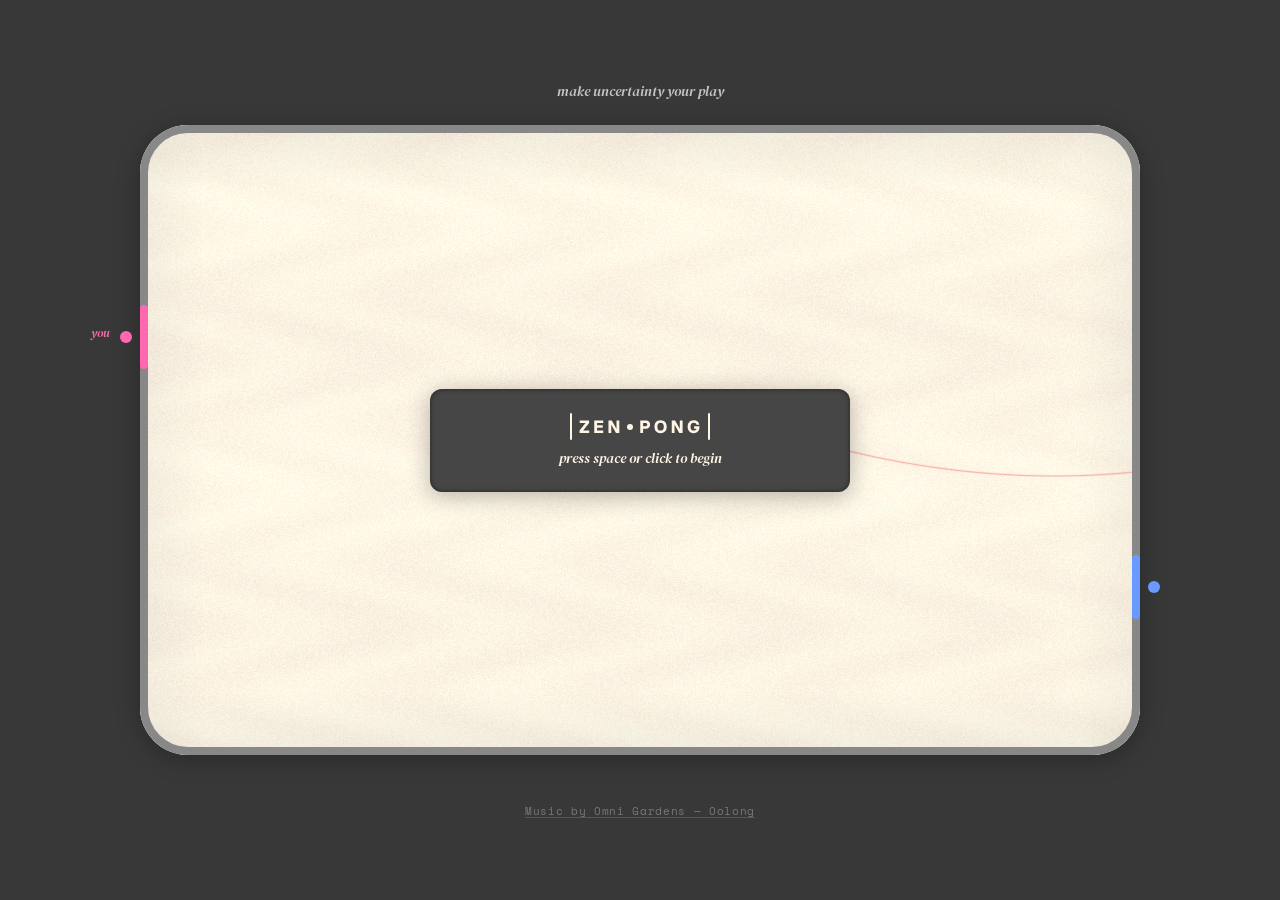
==== index.html @ 6e8d1ddc "v3: brief 34 — music, palette behaviour, mobile & in-game polish Task 1: Oolong.mp3 swapped for the " ====
<!-- GENERATED FILE — do not edit. Source: v3/app/index.html + v3/engine/. Rebuild with: node v3/build.js -->
<!DOCTYPE html>
<html lang="en">
<head>
<meta charset="utf-8">
<meta name="viewport" content="width=device-width, initial-scale=1">
<title>Zen Pong</title>
<!-- Brief 30 Task 4 — none of this existed before this brief. title drops
     the dev-only "v3" suffix on purpose: this is the product's title now,
     not a variant label. og:image is a real finished painting, not a
     mockup or a live render — there is no server to render one per link
     (v3/briefs/30-integration-and-ship.md Task 4), so it is one committed
     asset (og-image.png, repo root, 1200x630, generated from an actual
     game — see PROJECT-LOG.md for how) standing in for every share. -->
<meta name="description" content="A pong game where the rally paints the picture. The ball's trail lines accumulate into a painting as you play — the game is the brush, the artwork is what you keep.">
<meta property="og:title" content="Zen Pong">
<meta property="og:description" content="A pong game where the rally paints the picture. The ball's trail lines accumulate into a painting as you play.">
<meta property="og:image" content="https://shivang-xyz.github.io/zen-pong/og-image.png">
<meta property="og:url" content="https://shivang-xyz.github.io/zen-pong/">
<meta property="og:type" content="website">
<meta name="twitter:card" content="summary_large_image">
<meta name="twitter:title" content="Zen Pong">
<meta name="twitter:description" content="A pong game where the rally paints the picture. The ball's trail lines accumulate into a painting as you play.">
<meta name="twitter:image" content="https://shivang-xyz.github.io/zen-pong/og-image.png">
<meta name="theme-color" content="#383838">
<!-- Favicon derived from the existing logo SVG's own dot mark (the
     "•" in |ZEN•PONG|, e.g. line ~503's <circle cx="60" cy="14" r="3"
     fill="#FFF5E5"/>) on a --color-bg rounded square — reuses a real shape
     from the committed logo rather than inventing a new symbol; legible at
     16px where the full wordmark would not be. -->
<link rel="icon" type="image/svg+xml" href="favicon.svg">
<link href="https://fonts.googleapis.com/css2?family=DM+Serif+Display:ital@1&family=Space+Mono:wght@400;700&display=swap" rel="stylesheet">
<style>
  /* ── Tokens · DESIGN.md §2/§4/§5/§6 ── */
  :root {
    --color-bg:            #383838;
    --color-cta:           #464646;
    --color-disabled:      #777777;
    --color-lightest-grey: #C5C5C5;
    --color-canvas:        #FFF5E5;
    --color-canvas-border: #888888;
    --color-pink:          #FF68AE;
    --color-blue:          #689AFF;
    --color-green:         #8CFFB4;
    --color-orange:        #FFAE68;
    --color-cyan:          #68D7FF;

    /* DESIGN.md §2 flags --color-canvas-chalk UNRESOLVED (placeholder
       #383838, borrows the page bg). The real value is the chalkboard
       engine's own frozen ground constant (chalkboard.js CB_BASE,
       approved brief 17) — used here instead of the placeholder since
       the doodle draws the real engine texture, not a CSS approximation. */
    --color-canvas-chalk:  #1A1A1E;
    --color-chip-selected: #383838; /* DESIGN.md §2 proposed value */

    --space-xs: 4px;  --space-s: 8px;   --space-xxm: 12px; --space-xm: 16px;
    --space-m: 24px;  --space-l: 32px;  --space-xl: 40px;  --space-xxl: 48px;
    --space-3xl: 64px; --space-4xl: 96px; /* brief 28 Task 4 — results' air, above/below */

    --radius:        48px;
    --radius-small:  12px;
    --radius-nested: 8px;

    --shadow-chip:   0 4px 24px rgba(0,0,0,0.29), inset 0 0 5px rgba(0,0,0,0.52);
    --shadow-canvas: 0 4px 24px rgba(0,0,0,0.28);
    --shadow-btn:    0 4px 24px rgba(0,0,0,0.16), inset 0 0 5px rgba(0,0,0,0.32);

    /* Brief 32 Task 1 — mobile-only, fixed values not a ratio. A 48px
       radius and 8px frame do not survive on a 358px-wide canvas (the
       corners eat the artwork), but a RATIO produces fractional radii/
       frame widths at arbitrary widths — this codebase already lost a
       day to 2px marks landing on fractional pixels (brief 25). Two
       stepped values land on whole pixels at any width; closes
       MOBILE-NOTES.md open question 1. */
    --radius-mobile-canvas: 24px;
    --frame-mobile:          5px;
    --gutter-mobile:        16px;
    --tap:                  56px;
  }

  * { box-sizing: border-box; }

  body {
    margin: 0;
    min-height: 100vh;
    background: var(--color-bg);
    font-family: 'DM Serif Display', serif;
    font-style: italic;
    display: flex;
    flex-direction: column;
    align-items: center;
    /* Brief 20 Task 4: was top-anchored with asymmetric padding (32px
       top / 48px bottom), so the canvas cluster sat high with leftover
       space only below it on any viewport taller than the content.
       justify-content:center treats the whole visible .screen (tagline +
       canvas + palette dock, as one flex column) as a unit and centers
       it vertically; symmetric padding is just a minimum edge margin on
       short viewports, not a layout anchor. */
    justify-content: center;
    padding: var(--space-l) 0;
  }
  /* Brief 25 Task 5: the playing screen's own vertical rhythm is tightened
     (761px total: 16 body pad + 19 logo + 16 header gap + 630 canvas + 16
     gap + 48 ctrl-row + 16 body pad) so it fits a 13" MacBook without a
     scrollbar. body padding is shared across every screen, so it's scoped
     to data-screen (set by setScreen()) rather than changed globally.
     Idle stays untouched (--space-l, the bare :root default above). */
  body[data-screen="playing"] { padding: var(--space-xm) 0; }
  /* Brief 28 Task 4 reverses brief 26 Task 1's choice to give results the
     SAME tight rhythm as playing — reviewed and found crammed. Results is
     a resting screen, not a live one: air instead (64px above the logo,
     96px below the control row), and it's now explicitly ALLOWED to be
     taller than the viewport and scroll — playing and idle keep their
     no-scroll guarantee unchanged, this is a results-only reversal.
     justify-content:flex-start (not the bare :root's center) is required
     here, not cosmetic: centering a flex child TALLER than its container
     pushes the overflow equally off both edges, and the leading (top)
     overflow becomes unreachable by scrolling in most browsers — the
     classic flex-centering-clips-content trap. Starting from the top and
     using padding for the "air" avoids it by construction. */
  body[data-screen="results"] {
    justify-content: flex-start;
    padding: var(--space-3xl) 0 var(--space-4xl);
  }

  .screen { display: flex; flex-direction: column; align-items: center; }
  .screen[hidden] { display: none; }

  .mono {
    font-family: 'Space Mono', monospace; font-style: normal;
    font-size: 11px; letter-spacing: 0.12em; text-transform: uppercase;
  }

  /* ── Header logo · playing/results stub screens · DESIGN.md §8 ──
     margin-bottom is the shared default (results, until reviewed); playing
     overrides it tighter as part of brief 25 Task 5's rhythm. */
  .app-header { display: flex; justify-content: center; margin-bottom: var(--space-m); }
  .app-header svg { display: block; }
  #screen-playing .app-header { margin-bottom: var(--space-xm); }

  /* ── Canvas · DESIGN.md §7 ──
     Brief 25 Task 1: max-width:100% let this fixed-aspect 1000x630 surface
     compress NON-UNIFORMLY (squashed on one axis only) whenever the page
     was taller than the viewport — the canvas bitmap distorted and the 2px
     guardrails landed on fractional device pixels, reading as a soft
     gradient instead of a flat 2px bar. A fixed-aspect artwork surface must
     never compress on one axis alone; removed. Task 5's tightened rhythm is
     what makes the surface actually fit instead; the transform:scale()
     fallback (fitScreenToViewport, below) is for anything still too short,
     and scales the whole screen uniformly, never one child. */
  .stage { position: relative; width: 1000px; height: 630px; }
  .canvas-wrap {
    position: absolute; inset: 0;
    border-radius: var(--radius);
    overflow: hidden;
    background: var(--color-canvas);
    box-shadow: var(--shadow-canvas);
  }
  .doodle-canvas {
    position: absolute; inset: 0; width: 100%; height: 100%;
    opacity: 0;
    transition: opacity 400ms linear; /* DESIGN.md §13 — surface switch cross-fade */
  }
  .frame {
    position: absolute; inset: 0;
    border-radius: var(--radius);
    border: 8px solid var(--color-canvas-border);
    pointer-events: none;
    z-index: 2;
  }
  /* Brief 27 Task 4 (ported verbatim from root index.html ~line 74), sizes
     upgraded brief 28 Task 5e. Scoped to #game-frame (playing only), not
     the shared .frame class, so idle/results never pick it up by accident.
     Two strengths now, not one: a point gets the smaller pulse, game over
     gets a bigger one held long enough to decay alongside sndGameOver's
     bell rather than cutting out from under it. Amber stays
     rgba(255,215,140,·) at both strengths — the one warm accent the frame
     gets, never a different colour.
     KNOWN DOC CONFLICT, resolved in favour of the live build + an explicit
     request (brief's own instruction): DESIGN.md §1 bans "neon glows or
     coloured drop shadows to game elements" and §6 allows a shadow only on
     .ctrl-chip. The live v2 build has shipped this exact glow since launch
     and Shivang asked for it back — logged as doc drift in BACKLOG.md
     rather than softened to split the difference. */
  /* Brief 34 Task 6b — replaces the hard ring + tight blur (0 0 0 6px …,
     0 0 48px …) with a soft, wide, diffused bloom — no hard ring at all,
     layered blurs only, in the spirit of cta.css's own hover glow
     (--shadow-glow-flat) but bigger and louder, since this only flashes
     for a moment rather than sitting under a resting pointer. Amber stays
     rgba(255,215,140,·) at both strengths, gameover kept larger (bigger
     spread/blur, slightly higher opacity) and longer (1400ms vs 900ms,
     unchanged — see flashGameFrame's own duration param) than point. */
  #game-frame.canvas-glow-point {
    box-shadow: 0 0 44px 10px rgba(255,215,140,0.5), 0 0 90px 28px rgba(255,215,140,0.3) !important;
  }
  #game-frame.canvas-glow-gameover {
    box-shadow: 0 0 56px 14px rgba(255,215,140,0.55), 0 0 110px 34px rgba(255,215,140,0.35) !important;
  }

  /* ── Paddles · DESIGN.md §7/§8 — DOM divs, never canvas ── */
  .paddle { position: absolute; width: 8px; height: 64px; z-index: 3; }
  /* Brief 27 Task 3 — ported verbatim from root (~line 146). Applied to the
     .paddle WRAPPER (bar + dot + "you" label flash together), not .bar
     alone — matches root exactly. */
  @keyframes paddle-flash {
    0%   { filter: brightness(1); }
    15%  { filter: brightness(3.5); }
    100% { filter: brightness(1); }
  }
  .paddle-hit { animation: paddle-flash 0.15s ease-out forwards; }
  .paddle .bar { position: absolute; inset: 0; border-radius: 4px; }
  .paddle .dot { position: absolute; top: 26px; width: 12px; height: 12px; border-radius: 50%; }
  .paddle-left  { left: 0; }
  .paddle-left  .bar, .paddle-left  .dot { background: var(--color-pink); }
  .paddle-left  .dot { left: -20px; }
  .paddle-right { right: 0; }
  .paddle-right .bar, .paddle-right .dot { background: var(--color-blue); }
  .paddle-right .dot { right: -20px; }
  .you {
    position: absolute; right: calc(100% + 30px); top: 20px;
    white-space: nowrap;
    font-size: 12px; color: var(--color-pink);
  }

  /* ── Paddle-travel guardrails · brief 23 Task 1, geometry fixed brief 24
     Task 1 ── Playing screen only: marks at PAD_MIN/PAD_MAX+PH on both
     canvas edges, telling the player where their reach ends and the wall
     begins. DOM chrome, positioned entirely by JS from physics.js's real
     constants (never hardcoded here). Never drawn into gameStrokesCv: that
     canvas is the artwork, these are not marks the player made.
     Brief 23 built these 16px long spanning canvas x 0->16 in #888888 — the
     same colour as the frame they sat on, AND long enough that half of them
     (the outer 8px) poked past the frame border into the cream, reading as
     the frame breaking into the canvas. Both wrong. Fixed: 8px long — exactly
     the frame border's own thickness, so the mark sits ENTIRELY within the
     border, nothing in the cream, nothing in the dark page area — and
     #C5C5C5, deliberately lighter than the #888888 frame it sits on, so the
     contrast comes from tone, not position. z-index 3 (paddle layer, same as
     brief 23) — ABOVE .frame's z-index 2, since these paint on top of the
     frame ring, not underneath it; under the frame they would not render at
     all. */
  .guard {
    position: absolute; width: 8px; height: 2px;
    background: var(--color-lightest-grey); /* #C5C5C5 — lighter than the #888888 frame it sits on */
    z-index: 3;
  }

  /* ── Control elevation · DESIGN.md §6/§10 ── */
  .ctrl-chip {
    height: var(--space-xxl);
    border-radius: var(--radius-small);
    background: var(--color-cta);
    box-shadow: var(--shadow-chip);
    display: flex;
    align-items: center;
  }

  .tagline { font-size: 14px; color: var(--color-lightest-grey); margin: 0; }
  /* Brief 26 Task 1/5 — same type treatment as .tagline (DESIGN.md §8
     Screen 3), centred and width-capped so a long quote wraps as a
     paragraph instead of stretching edge to edge (not spec'd, a practical
     necessity — several QUOTES entries run past 100 characters). */
  .haiku { font-size: 14px; color: var(--color-lightest-grey); margin: 0; text-align: center; max-width: 700px; }
  .spacer-s { height: var(--space-s); }
  .spacer-m { height: var(--space-m); }
  .spacer-l { height: var(--space-l); } /* brief 26 Task 1 — canvas-to-haiku gap on results */
  .spacer-xm { height: var(--space-xm); } /* brief 25 Task 5 — playing screen's tightened rhythm */

  /* ── Intro card · DESIGN.md §10 #intro-card (v3 opaque treatment) ── */
  .intro-stack {
    position: absolute; inset: 0; z-index: 4;
    display: flex; flex-direction: column;
    align-items: center; justify-content: center;
    gap: var(--space-xm);
  }
  #intro-card {
    width: 420px;
    background: var(--color-cta);
    border-radius: var(--radius-small);
    padding: var(--space-m) var(--space-xl);
    box-shadow: var(--shadow-chip);
    text-align: center;
    display: flex; flex-direction: column; align-items: center; gap: var(--space-s);
    /* Brief 34 Task 2 — #surface-chip's own slide-down starts at
       translateY(-16px), tucked up toward the card's own bottom edge; this
       keeps the card painting above that overlap so the reveal reads as
       emerging from underneath it, not poking out beside it. Both are
       siblings in .intro-stack's one stacking context (z-index:4) — DOM
       order alone would put surface-chip (later) on top without this. */
    position: relative; z-index: 1;
  }
  /* Brief 31 Task 6 — was --color-disabled; cream (--color-canvas) reads as
     the brightest thing on the #464646 card, which is the point. Gentle
     float: ~±3px, ease-in-out, full up-down-up cycle every 3.2s — the
     keyframe's 0%/100% match so the loop closes with no visible seam.
     Registers peripherally, nothing else on the card moves. */
  @keyframes zp-idle-float {
    0%, 100% { transform: translateY(-3px); }
    50%      { transform: translateY(3px); }
  }
  #intro-card .sub {
    font-size: 14px;
    color: var(--color-canvas);
    margin: 0;
    animation: zp-idle-float 3.2s ease-in-out infinite;
  }
  @media (prefers-reduced-motion: reduce) {
    #intro-card .sub { animation: none; }
  }

  /* ── Surface selector · DESIGN.md §10 #surface-chip ──
     Absent in Step A (attract). Slides DOWN from under the title card on
     the first gesture (brief 34 Task 2, replaces brief 18 Task 3's
     slide-up), and never leaves — that gesture also unlocks audio. Brief
     34 Task 2 also applies this same mechanic to #pal-pill (below) — same
     keyframe, same 600ms, same easing, each animating in its own current
     position (pal-pill is not relocated next to the card). */
  @keyframes zp-slide-down {
    from { transform: translateY(-16px); opacity: 0; }
    to   { transform: translateY(0);     opacity: 1; }
  }
  #surface-chip {
    width: 420px; padding: 0 var(--space-s); gap: var(--space-s);
    display: none;
  }
  [data-idle-step="armed"] #surface-chip {
    display: flex;
    animation: zp-slide-down 600ms cubic-bezier(0.2, 0.8, 0.2, 1) both;
  }
  @media (prefers-reduced-motion: reduce) {
    [data-idle-step="armed"] #surface-chip { animation: none; }
  }
  #surface-chip .tile {
    flex: 1; height: 32px;
    border: 0;
    border-radius: var(--radius-nested);
    background: transparent;
    display: flex; align-items: center; justify-content: center; gap: var(--space-s);
    cursor: pointer;
    transition: background 200ms linear;
    font-family: inherit;
  }
  #surface-chip .tile span { color: var(--color-lightest-grey); }
  #surface-chip .tile[aria-pressed="true"] { background: var(--color-chip-selected); }
  #surface-chip .tile[aria-pressed="true"] span { color: #FFFFFF; }
  #surface-chip .swatch { width: 12px; height: 12px; border-radius: 4px; flex: none; }
  .sw-paper { background: var(--color-canvas); }
  .sw-chalk { background: var(--color-canvas-chalk); }
  .sw-paint { background: var(--color-orange); }

  /* ── Palette pill · DESIGN.md §10 #pal-pill ──
     Idle: static 5-dot display. Playing (brief 22): dots injected by JS,
     per-surface VARIABLE count — never assume five (5 paper / 3 chalk /
     3 paint, see #pg-pal-pill wiring). */
  .pal-pill { padding: 0 var(--space-xm); gap: var(--space-s); }
  .pal-pill .dot { width: 10px; height: 10px; border-radius: 50%; }
  .pal-pill .shuffle { margin-left: var(--space-s); cursor: pointer; }
  /* Brief 34 Task 2 — idle's OWN pal-pill only (#pal-pill), scoped by ID,
     never the shared .pal-pill class — the playing screen's #pg-pal-pill
     must stay visible unconditionally, it has no attract/armed steps. */
  #pal-pill { display: none; }
  [data-idle-step="armed"] #pal-pill {
    display: flex;
    animation: zp-slide-down 600ms cubic-bezier(0.2, 0.8, 0.2, 1) both;
  }
  @media (prefers-reduced-motion: reduce) {
    [data-idle-step="armed"] #pal-pill { animation: none; }
  }
  /* Brief 33 Task 1 — dot hover-scale and the un-scoped shuffle hover
     colour removed: cta.css's "Palette chip" section is explicit that
     dots get no hover state, and the shuffle's own hover colour now
     comes from cta.css's @media (hover: hover)-scoped rule below — this
     old rule had no such scoping, so it would have kept the shuffle
     turning white on a touch device's "stuck" post-tap hover. */

  /* ── Idle music credit · brief 34 Task 1 ──
     Reuses the mobile gate's own .hint token values (11px Space Mono,
     natural case, --color-disabled) rather than the shoutier uppercase
     .mono utility — "Music by Omni Gardens — Oolong" is a name/title, not
     a label, and the brief's own "quiet, present not shouting" calls for
     natural case. A standing credit, not part of Task 2's reveal — sits
     outside anything gated by [data-idle-step], so it shows in both. */
  .idle-credit {
    display: block; margin-top: var(--space-m);
    font-family: 'Space Mono', monospace; font-style: normal;
    font-size: 11px; letter-spacing: 0.06em;
    color: var(--color-disabled);
    text-decoration: underline; text-decoration-color: rgba(119,119,119,0.5);
    text-underline-offset: 2px;
  }
  .idle-credit:hover, .idle-credit:focus-visible { color: var(--color-lightest-grey); }

  /* ── Playing screen control row · DESIGN.md §8 Screen 2 / §10 ──
     3-column grid, 1000px wide: pal-pill left, score-pill centred,
     restart+mute right. No surface selector, no density/timeline control —
     nothing about the painting is adjustable mid-rally. */
  #ctrl-row-playing {
    display: grid;
    grid-template-columns: 1fr auto 1fr;
    align-items: center;
    width: 1000px; /* brief 25 Task 1 — max-width:100% removed, same non-uniform-compression reasoning as .stage */
  }
  #ctrl-row-playing > :first-child { justify-self: start; }
  #ctrl-row-playing > :last-child { justify-self: end; display: flex; gap: var(--space-xm); }
  #pg-score-pill {
    gap: var(--space-l);
    padding: 0 var(--space-m);
    min-width: 120px;
    justify-content: center;
  }
  #pg-score-pill span {
    font-family: 'Space Mono', monospace; font-style: normal; font-weight: 700;
    font-size: 18px; letter-spacing: 0.1em; color: #FFFFFF;
  }
  /* Brief 27 Task 5 — ported verbatim from root (~line 238). Only the
     number that changed gets this class (updateGameScoreUI compares the
     previous value first) — never both. */
  @keyframes score-pulse {
    0%   { color: #FFFFFF; }
    30%  { color: #FFAE68; }
    100% { color: #FFFFFF; }
  }
  .score-pop { animation: score-pulse 0.4s ease-out forwards; }
  .icon-pill { padding: 0 14px; border: 0; cursor: pointer; }
  .icon-pill svg { opacity: 0.8; display: block; }
  /* Brief 33 Task 1 — the hover-brightens-to-1 override is gone: cta.css's
     glow (colour + box-shadow) is the hover feedback now, and this stray
     opacity change was an old effect stacking on top of it. The resting
     0.8 stays — it is not state-conditional, so it doesn't fight the glow
     model, it just sets how the icon looks at rest. */
  /* Brief 26 Task 0.1: the mute button's two SVGs both rendered because this
     class selector (0,1,1 specificity) beat the [hidden] attribute's UA
     default (0,1,0), so `display:block` above won and the "hidden" icon
     showed anyway — two speakers side by side. This rule outranks both. */
  .icon-pill svg[hidden] { display: none; }

  /* ── Results screen · DESIGN.md §8 Screen 3, v3/design/3-results-reveal.html ── */

  /* No paddles/ball/guardrails on results (Task 1) — just two stacked
     canvases inside the shared .canvas-wrap: ground below, strokes+
     splatter above. Same sizing idiom as .doodle-canvas, no cross-fade
     default (results never surface-switches mid-view). */
  #results-ground-canvas, #results-strokes-canvas {
    position: absolute; inset: 0; width: 100%; height: 100%;
  }

  /* ── The reveal · DESIGN.md §13 / design file §8, timings verbatim (Task 2) ──
     Ground wipes downward behind the marks: clip-path is the wipe itself
     (a growing "revealed" rect from 0% to 100% height), not an opacity
     fade — that is what makes it read as poured in rather than dissolved
     in. Paint only; paper/chalk never get the .reveal-wipe class (their
     ground never changes, see startReveal()). Strokes go from their
     during-play dim (GAME_COMMITTED_ALPHA, 0.7) to full over the SAME
     900ms, on every surface — paper/chalk have no ground event to sync to,
     but the "painting settles" beat still reads the same across all three. */
  @keyframes reveal-ground        { from { clip-path: inset(0 0 100% 0); } to { clip-path: inset(0); } }
  @keyframes reveal-strokes-alpha { from { opacity: 0.70; } to { opacity: 1; } } /* 0.70 = GAME_COMMITTED_ALPHA (JS) — CSS can't read the JS constant, keep them in sync by hand */
  @keyframes fade-in              { from { opacity: 0; } to { opacity: 1; } }
  .reveal-wipe    { animation: reveal-ground 900ms linear both; }
  .reveal-strokes { animation: reveal-strokes-alpha 900ms linear both; }
  .reveal-haiku   { animation: fade-in 400ms linear 1300ms both; }
  .reveal-postrow { animation: fade-in 400ms linear 1700ms both; }

  /* ── Post-game row: timeline left, actions right (Task 1/6) ── */
  #post-row {
    display: flex; align-items: center; justify-content: space-between;
    width: 1000px; /* no max-width — brief 25/26 Task 1: never compress a fixed-width row non-uniformly */
  }
  #post-row .actions { display: flex; gap: var(--space-xm); }

  .rbtn {
    background: var(--color-cta);
    border: 0;
    border-radius: var(--radius-small);
    padding: var(--space-xxm) var(--space-m);
    font-family: 'Space Mono', monospace;
    font-style: normal;
    font-size: 11px;
    text-transform: uppercase;
    letter-spacing: 0.12em;
    color: #FFFFFF;
    box-shadow: var(--shadow-btn);
    cursor: pointer;
  }
  /* Brief 33 Task 1 — the old opacity: .85 hover dim is gone; cta.css's
     glow (below) replaces it. */

  /* ── Share screen · brief 29 Task 2, DESIGN.md §8 Screen 4 ──
     800x504 resolves §7's previously-UNRESOLVED share-canvas size —
     exactly 0.8x the game canvas. Border/radius are NOT scaled down with
     it (deliberate, per the mockup): .canvas-wrap/.frame already use the
     same fixed --radius/8px border regardless of .stage's own size, so
     this falls out for free, nothing extra to write here. */
  #share-stage { width: 800px; height: 504px; }
  /* Same stacking idiom as #results-ground-canvas/#results-strokes-canvas
     (~line 342) — ground below, strokes above, both filling .canvas-wrap.
     Without this, the two <canvas> elements lay out as normal in-flow
     blocks (ground's own 504px height already fills .canvas-wrap, which
     is overflow:hidden), pushing strokes-canvas below the visible box
     entirely — real pixels drawn, zero of them ever shown. Caught by
     screenshot, not by the encode/decode logic, which was never the bug. */
  #share-ground-canvas, #share-strokes-canvas {
    position: absolute; inset: 0; width: 100%; height: 100%;
  }
  #share-row {
    display: flex; align-items: center; justify-content: space-between;
    width: 800px;
  }
  #share-row .secondary { display: flex; gap: var(--space-xm); }

  /* ── .rbtn-primary — DESIGN.md §10 / v3/design/4-share.html, built
     exactly as designed. Hierarchy comes from a 1px hairline of the trail
     colours travelling on a 12s loop; the button itself stays dark and
     understated — no fill change, no size change, nothing bright. The
     PAINT/PLAY first-word swap (every 3s, hard cut, fixed 44px slot so
     nothing reflows) is DESIGN.md §10's own "needs ratifying" item — built
     because Shivang asked for the CTA per the design, not because it has
     been signed off; see BACKLOG.md. */
  @keyframes zp-flow    { 0% { background-position: 0% 50%; } 100% { background-position: 200% 50%; } }
  .rbtn-primary {
    padding: 1px;
    border: 0;
    border-radius: var(--radius-small);
    background: linear-gradient(90deg,
      var(--color-pink), var(--color-blue), var(--color-green),
      var(--color-orange), var(--color-cyan), var(--color-pink));
    background-size: 200% 100%;
    animation: zp-flow 12s linear infinite;
    box-shadow: 0 4px 24px rgba(0,0,0,0.16);
    cursor: pointer;
  }
  .rbtn-primary .inner {
    display: block;
    background: var(--color-cta);
    border-radius: var(--radius-small);
    padding: var(--space-xxm) var(--space-m);
    font-family: 'Space Mono', monospace;
    font-style: normal;
    font-size: 11px;
    text-transform: uppercase;
    letter-spacing: 0.12em;
    color: #FFFFFF;
    box-shadow: inset 0 0 5px rgba(0,0,0,0.32);
  }
  /* Brief 34 Task 6d — .swap/.static-word and their zp-word-a/zp-word-b
     keyframes removed: the PAINT/PLAY word-swap they implemented is gone
     (both .rbtn-primary CTAs now show a static label), and these were
     their only two consumers — dead code, not left behind. */

  /* ── #timeline-chip — DESIGN.md §10, primitives resolved by the design
     file per the brief (DESIGN.md itself flags them UNRESOLVED) (Task 6) ── */
  #timeline-chip { padding: 0 var(--space-xm); gap: var(--space-xm); }
  #timeline-chip label { color: var(--color-lightest-grey); }
  .track {
    position: relative; width: 320px; height: var(--space-xs);
    border-radius: var(--space-xs); background: var(--color-bg);
    cursor: pointer;
  }
  .track .fill {
    position: absolute; left: 0; top: 0; height: var(--space-xs);
    border-radius: var(--space-xs); background: var(--color-lightest-grey);
    width: 100%; /* JS-driven — default 100%, every committed stroke */
    pointer-events: none;
  }
  .track .thumb {
    position: absolute; top: -6px; left: calc(100% - 8px);
    width: var(--space-xm); height: var(--space-xm); border-radius: 50%;
    background: var(--color-canvas);
    box-shadow: 0 4px 24px rgba(0,0,0,0.29);
    cursor: grab;
  }
  .track:active .thumb, .track .thumb:active { cursor: grabbing; }
  /* Brief 34 Task 6c — the browser-default-adjacent ring an earlier brief
     added here is gone: it showed inconsistently (first focus only, in
     practice) and fought with cta.css's own amber scrub/focus-within
     state, which is the only focus treatment the track should ever show.
     outline:none on both :focus and :focus-visible — cta.css's
     #timeline-chip:focus-within / .scrubbing box-shadow rules are
     untouched and still the sole focus feedback. */
  .track:focus, .track:focus-visible { outline: none; }

  /* ── Mobile screens · brief 32 ──────────────────────────────────────────
     Replaces brief 30's placeholder #mobile-overlay entirely: two REAL,
     dedicated, natively-responsive screens (fluid CSS, matching
     v3/design/5-mobile-gate.html / 1d-mobile-share.html) instead of the
     desktop layout scaled down via a JS transform. Direct children of
     <body>, siblings of the four .screen sections — display:none by
     default, shown only via the html.mobile-*-active classes
     updateMobileScreens() toggles (JS section, replacing
     updateMobileOverlay()). Desktop's four .screen sections get a REAL
     display:none while either is active — not a visual cover — so there
     is nothing left to click through and no chrome-hiding rules needed
     the way brief 30's translucent-card-over-idle approach required. */
  html.mobile-gate-active .screen,
  html.mobile-share-active .screen { display: none !important; }

  #screen-mobile-gate, #screen-mobile-share {
    display: none;
    /* Brief 33 Task 5b — 100dvh, not 100vh: iOS Safari's 100vh is the
       LARGE viewport (ignores the URL bar), so a centred cluster sized
       against it was taller than the actually-visible area and got pushed
       partly above the fold. 100dvh tracks the real visible height as the
       URL bar shows/hides. */
    min-height: 100dvh;
    flex-direction: column;
    /* `safe center`: on real content overflow (a short landscape viewport,
       an unusually tall accumulated font-size, etc.) plain `center` can
       push the START of the content past the reachable scroll region in
       some engines — "unsafe" centering, the CSS box-alignment spec's own
       term for it. `safe center` keeps every child reachable by scroll
       instead. Declared as a fallback pair, not a replacement: browsers
       that don't understand the second value ignore that whole
       declaration and keep the first (plain `center`, today's behaviour);
       browsers that do understand it upgrade to the safer one. Applied
       up front here rather than only if clipping were observed, since a
       real iOS viewport is exactly the case this sandbox cannot
       reproduce to confirm either way. */
    justify-content: center;
    justify-content: safe center;
    /* Brief 33 Task 5b — single-fold stays the TARGET, but must degrade to
       a scroll, never to unreachable content. The hard overflow:hidden
       lock that used to sit on html/body for this case is gone (see
       updateMobileScreens(), below) — this is what content that doesn't
       fit now falls back to. */
    overflow-y: auto;
    background: var(--color-bg);
    color: var(--color-lightest-grey);
    /* Brief 34 Task 5a — top padding only, tightened --space-m(24)
       -> --space-xm(16); bottom stays --space-m, the brief names only the
       gap above the logo. Split into two declarations (was one shorthand)
       so only the top value changes. */
    padding-top: calc(var(--space-xm) + env(safe-area-inset-top));
    padding-bottom: calc(var(--space-m) + env(safe-area-inset-bottom));
  }
  html.mobile-gate-active #screen-mobile-gate,
  html.mobile-share-active #screen-mobile-share { display: flex; }

  /* Fluid stage — overrides the shared .stage class's fixed 1000x630px
     (desktop) for these two screens only. .canvas-wrap itself is already
     position:absolute/inset:0 (the shared class), so it fills whatever
     size .stage resolves to for free — but each <canvas> ELEMENT inside
     still needs its OWN width:100%/height:100% rule (a canvas's CSS
     display size does not follow its container by default, only its own
     width/height ATTRIBUTES, unless told to — the existing
     #share-ground-canvas rule, ~line 453, is scoped to THOSE specific
     desktop ids, not a generic "any canvas in .canvas-wrap" rule, so
     every new canvas id here needs the identical rule spelled out again). */
  #screen-mobile-gate .stage, #screen-mobile-share .stage {
    width: 100%; height: auto; aspect-ratio: 1000 / 630;
  }
  #screen-mobile-gate .frame, #screen-mobile-share .frame {
    border-radius: var(--radius-mobile-canvas);
    border-width: var(--frame-mobile);
  }
  #screen-mobile-gate .canvas-wrap, #screen-mobile-share .canvas-wrap {
    border-radius: var(--radius-mobile-canvas);
  }
  #gate-canvas,
  #mobile-share-ground-canvas, #mobile-share-strokes-canvas {
    position: absolute; inset: 0; width: 100%; height: 100%;
  }

  /* ── header cluster (both screens) ── */
  #screen-mobile-gate header, #screen-mobile-share header {
    display: flex; flex-direction: column; align-items: center; gap: var(--space-xm);
    padding: 0 var(--gutter-mobile);
  }
  #screen-mobile-gate .tagline { font-size: 15px; color: var(--color-lightest-grey); margin: 0; }

  #screen-mobile-gate main, #screen-mobile-share main {
    display: flex; flex-direction: column; gap: var(--space-l);
    padding: var(--space-l) var(--gutter-mobile) 0;
  }
  /* logo -> 16 -> label -> 24 -> artwork -> 24 -> haiku -> 32 -> actions,
     MOBILE-NOTES.md §3 — main's own gap (--space-l/32) covers haiku-to-
     actions; art-block's own gap (--space-m/24) covers label-to-artwork.
     Brief 33 Task 5d fix: logo-to-label is NOT covered by header's own
     gap — .zoom-hint ("tap to view") is main's first child, not header's,
     so the real gap was main's shared 32px top padding (above), reading
     as double the intended 16. padding-top overridden to --space-xm here
     closes that without touching the shared header/art-block gap
     structure (moving zoom-hint into header would have meant rebuilding
     art-block's own label-to-artwork gap too, for no benefit). */
  #screen-mobile-share main { gap: var(--space-m); padding-top: var(--space-xm); }
  /* Brief 34 Task 5a — gate's header->content gap tightened to match, same
     --space-xm(16) value share already carries from Task 5d above (the
     brief names no specific target for the gate; matching its sibling
     screen keeps both consistent rather than introducing a third value). */
  #screen-mobile-gate main { padding-top: var(--space-xm); }
  #screen-mobile-share .art-block { display: flex; flex-direction: column; gap: var(--space-m); }
  #screen-mobile-share .zoom-hint {
    margin: 0; text-align: center;
    font-family: 'Space Mono', monospace; font-style: normal;
    font-size: 10px; letter-spacing: 0.12em; text-transform: uppercase;
    color: var(--color-disabled);
  }
  #screen-mobile-share .stage { cursor: zoom-in; }
  #screen-mobile-share .haiku { font-size: 17px; color: var(--color-lightest-grey); margin: 0; text-align: center; }

  /* ── actions — stacked, full-width, var(--tap) tall. Reuses the shared
     .rbtn/.rbtn-primary classes (colour, gradient — unchanged, desktop
     keeps its own auto-width/padded sizing) with mobile-scoped overrides
     for width/height only. ── */
  #screen-mobile-gate .actions, #screen-mobile-share .actions {
    display: flex; flex-direction: column; gap: var(--space-xxm);
  }
  #screen-mobile-share .secondary { display: flex; gap: var(--space-xxm); }
  #screen-mobile-gate .rbtn-primary, #screen-mobile-share .rbtn-primary { width: 100%; }
  #screen-mobile-gate .rbtn-primary .inner, #screen-mobile-share .rbtn-primary .inner {
    display: flex; align-items: center; justify-content: center;
    height: calc(var(--tap) - 2px);
    padding: 0; font-size: 12px;
  }
  #screen-mobile-share .rbtn {
    flex: 1; height: var(--tap);
    display: flex; align-items: center; justify-content: center;
    padding: 0; font-size: 12px;
    background: transparent;
    border: 1px solid rgba(197,197,197,0.22);
    box-shadow: none;
  }
  /* Brief 33 Task 1 — the opacity-based hover/active pair that used to
     live here is gone. cta.css's own @media (hover: none) block gives
     .rbtn a border-colour + glow press state on touch; .rbtn-primary's
     :active rule (also cta.css) covers the primary buttons on this
     screen the same way — both apply automatically, no mobile-scoped
     override needed. */

  /* ── Gate — demo canvas + real doodle-driven paddles ──
     Same sizing idiom as the live game's own DOM paddles (.paddle,
     8x64px) but scaled down (5x38px per the design) and positioned as a
     PERCENTAGE of the fluid stage height, not px — see
     updateGatePaddleDOM() in the JS section. z-index above .frame (4) so
     a bar sitting on the rim stays visible, matching the design exactly. */
  #screen-mobile-gate .gate-paddle { position: absolute; width: 5px; height: 38px; z-index: 5; }
  #screen-mobile-gate .gate-paddle .bar { position: absolute; inset: 0; border-radius: 3px; }
  #screen-mobile-gate .gate-paddle-left { left: 0; }
  #screen-mobile-gate .gate-paddle-left .bar { background: var(--color-pink); }
  #screen-mobile-gate .gate-paddle-right { right: 0; }
  #screen-mobile-gate .gate-paddle-right .bar { background: var(--color-blue); }
  /* The detached handle dot is dropped at this scale (MOBILE-NOTES.md §5's
     mobile deviation, adopted as specced — it would hang into the screen
     gutter) — the cursor glyph takes its place, riding the left paddle. */
  #screen-mobile-gate .gate-cursor {
    position: absolute; left: 11px; top: 10px;
    width: 14px; height: 14px; z-index: 3;
    filter: drop-shadow(0 1px 2px rgba(0,0,0,0.25));
  }

  /* ── Gate — message card ── */
  #screen-mobile-gate .card { text-align: center; }
  #screen-mobile-gate .card h1 {
    font-size: 27px; line-height: 1.25; margin: 0;
    color: var(--color-canvas); font-weight: 400;
  }
  #screen-mobile-gate .card hr {
    border: 0; border-top: 1px solid rgba(197,197,197,0.28);
    margin: var(--space-m) auto; width: 64px;
  }
  #screen-mobile-gate .card p {
    font-family: 'Space Mono', monospace; font-style: normal;
    font-size: 13px; line-height: 1.95; margin: 0;
    color: var(--color-lightest-grey);
  }
  #screen-mobile-gate .hint {
    font-family: 'Space Mono', monospace; font-style: normal;
    font-size: 11px; letter-spacing: 0.06em;
    color: var(--color-disabled);
    text-align: center; margin: 0;
    min-height: 16px;
  }
  /* Brief 34 Task 5b — quiet, not a button: no background, no border, no
     box-shadow, .hint's own token values (11px Space Mono, natural case,
     --color-disabled) so it reads as a caption, not a CTA. Tap target
     still >=44px via min-height + centring, per the brief's own
     accessibility floor even for a text-only control. */
  .gate-back-link {
    display: flex; align-items: center; justify-content: center;
    min-height: 44px; width: 100%;
    margin: 0; padding: 0; border: 0; background: transparent;
    font-family: 'Space Mono', monospace; font-style: normal;
    font-size: 11px; letter-spacing: 0.06em;
    color: var(--color-disabled);
    text-decoration: underline; text-decoration-color: rgba(119,119,119,0.5);
    text-underline-offset: 2px;
    cursor: pointer;
  }
  .gate-back-link:hover, .gate-back-link:focus-visible { color: var(--color-lightest-grey); }
  .gate-back-link[hidden] { display: none; }

  /* ── Share — rotated fullscreen view ──
     The artwork is landscape and the phone is portrait, so full screen
     means rotated: the piece fills the display instead of a letterbox.
     #full stays a direct child of <body> (matching the design's own DOM,
     a sibling of <main>, not nested in .stage) — cheap insurance against
     a future transform landing on an ancestor, same reasoning brief 30
     documented for #mobile-overlay. Gets its OWN canvas pair, populated
     via drawImage() on open — NOT the live inline canvases moved in and
     back out, which is real DOM surgery on the one thing the visitor came
     to see for a saving (one draw call) that doesn't matter. */
  #full {
    position: fixed; inset: 0; z-index: 20;
    background: #2A2A2A;
    display: none; align-items: center; justify-content: center;
    cursor: zoom-out;
  }
  #full[data-open="true"] { display: flex; animation: zp-full-fade 260ms ease-out both; }
  @keyframes zp-full-fade { from { opacity: 0; } to { opacity: 1; } }
  /* A rotated element's layout box overflows horizontally by design, so it
     must not shrink to a flex line — absolute + centred, sized via --fw
     (computed in JS: min(innerHeight-32, (innerWidth-32)*1000/630)). */
  #full .rot {
    position: absolute; top: 50%; left: 50%;
    transform: translate(-50%, -50%) rotate(90deg);
    flex-shrink: 0;
    width: var(--fw, 100dvh); /* brief 33 Task 5b — dynamic viewport, matches the two mobile screens */
    aspect-ratio: 1000 / 630;
  }
  #full .stage { width: 100%; height: auto; aspect-ratio: 1000/630; cursor: zoom-out; }
  #full .canvas-wrap, #full .frame { border-radius: var(--radius-mobile-canvas); }
  #full-ground-canvas, #full-strokes-canvas {
    position: absolute; inset: 0; width: 100%; height: 100%;
  }
  #full .frame { border-width: var(--frame-mobile); }
  #full .close {
    position: absolute; top: calc(var(--space-xm) + env(safe-area-inset-top)); right: var(--space-xm);
    width: 44px; height: 44px;
    display: flex; align-items: center; justify-content: center;
    border: 0; border-radius: 50%;
    background: rgba(56,56,56,0.72);
    color: var(--color-canvas);
    font-family: 'Space Mono', monospace; font-size: 16px;
    cursor: pointer;
  }

  /* ════════════════════════════════════════════════════════════════════
     Brief 33 Task 1 — CTA state system, copied verbatim from
     v3/design/cta.css (the spec) after every resting style above, per
     that file's own header: "Load AFTER the page's own <style> so state
     rules win on equal specificity." Do not reorder above the resting
     styles and do not hand-edit the values here — change cta.css and
     re-copy. Stray hover/active rules that predate this system and fight
     it (opacity dims, un-scoped pal-pill hover) were deleted at their
     original locations above, not left to lose a specificity fight.
     ════════════════════════════════════════════════════════════════════ */
  :root {
    /* Warm accent — the existing §2 orange, reused as the interaction colour. */
    --color-glow: #FFAE68;

    /* Resting (DESIGN.md §6, restated so this file is self-contained) */
    --shadow-btn:  0 4px 24px rgba(0,0,0,0.16), inset 0 0 5px rgba(0,0,0,0.32);
    --shadow-chip: 0 4px 24px rgba(0,0,0,0.29), inset 0 0 5px rgba(0,0,0,0.52);

    /* Hover — same geometry, warm hue, softer and wider than the resting
       shadow but deliberately restrained: the control should look warmed, not
       lit up. The dark inset is preserved so the surface stays recessed. */
    --shadow-glow:       0 6px 22px rgba(255,174,104,0.20), 0 2px 8px rgba(255,174,104,0.10), inset 0 0 5px rgba(0,0,0,0.32);
    --shadow-glow-chip:  0 6px 22px rgba(255,174,104,0.20), 0 2px 8px rgba(255,174,104,0.10), inset 0 0 5px rgba(0,0,0,0.52);
    --shadow-glow-flat:  0 6px 22px rgba(255,174,104,0.20), 0 2px 8px rgba(255,174,104,0.10);

    /* Pressed — bloom contracts, inset deepens. Reads as pushed in. */
    --shadow-press:      0 3px 12px rgba(255,174,104,0.14), inset 0 2px 8px rgba(0,0,0,0.50);
    --shadow-press-chip: 0 3px 12px rgba(255,174,104,0.14), inset 0 2px 10px rgba(0,0,0,0.62);

    --dur-cta:  240ms;
    --dur-out:  320ms;   /* leaving is slower than arriving — the glow fades out */
    --ease-cta: cubic-bezier(0.2, 0.8, 0.2, 1);
  }

  /* ── Shared transition ─────────────────────────────────────────────────── */
  .rbtn,
  .rbtn-primary,
  .rbtn-primary .inner,
  button.ctrl-chip,
  .icon-pill,
  .pal-pill,
  .pal-pill .shuffle,
  #surface-chip .tile,
  #timeline-chip,
  .track .fill,
  .track .thumb {
    transition: color var(--dur-out) var(--ease-cta),
                stroke var(--dur-out) var(--ease-cta),
                background var(--dur-out) var(--ease-cta),
                box-shadow var(--dur-out) var(--ease-cta);
  }

  /* Resting colour must be explicit: once the icon stroke follows currentColor,
     an unset button colour falls back to the UA white. */
  button.ctrl-chip,
  .icon-pill { color: var(--color-lightest-grey); }

  /* Icons inherit the control's colour. A CSS property beats the SVG's
     stroke presentation attribute, so inline icons need no markup change. */
  .rbtn svg,
  button.ctrl-chip svg,
  .icon-pill svg { stroke: currentColor; }

  /* ── Text buttons · .rbtn (save artwork / share / play again / download / copy link) ── */
  @media (hover: hover) {
    .rbtn:hover {
      opacity: 1;                       /* replaces the old opacity dim */
      color: var(--color-glow);
      box-shadow: var(--shadow-glow);
      transition-duration: var(--dur-cta);
    }
  }
  .rbtn:focus-visible {
    outline: none;
    color: var(--color-glow);
    box-shadow: var(--shadow-glow);
  }
  .rbtn:active {
    color: var(--color-glow);
    box-shadow: var(--shadow-press);
    transition-duration: 90ms;
  }

  /* ── Primary · .rbtn-primary (play zen pong / paint your own) ──
     The travelling hairline stays as-is; the glow lands on the wrapper and
     the label warms. Hairline animation is untouched by hover. */
  @media (hover: hover) {
    .rbtn-primary:hover { box-shadow: var(--shadow-glow-flat); transition-duration: var(--dur-cta); }
    .rbtn-primary:hover .inner { color: var(--color-glow); transition-duration: var(--dur-cta); }
  }
  .rbtn-primary:focus-visible { outline: none; box-shadow: var(--shadow-glow-flat); }
  .rbtn-primary:focus-visible .inner { color: var(--color-glow); }
  .rbtn-primary:active { opacity: 1; box-shadow: 0 3px 12px rgba(255,174,104,0.14); transition-duration: 90ms; }
  .rbtn-primary:active .inner { color: var(--color-glow); box-shadow: inset 0 2px 8px rgba(0,0,0,0.50); }

  /* ── Icon chips · .icon-pill (home / replay / mute) ── */
  @media (hover: hover) {
    button.ctrl-chip:hover,
    .icon-pill:hover {
      color: var(--color-glow);
      box-shadow: var(--shadow-glow-chip);
      transition-duration: var(--dur-cta);
    }
  }
  button.ctrl-chip:focus-visible,
  .icon-pill:focus-visible {
    outline: none;
    color: var(--color-glow);
    box-shadow: var(--shadow-glow-chip);
  }
  button.ctrl-chip:active,
  .icon-pill:active { color: var(--color-glow); box-shadow: var(--shadow-press-chip); transition-duration: 90ms; }

  /* Muted is a persistent state, not a hover — it stays warm while active. */
  .icon-pill[aria-pressed="true"] { color: var(--color-glow); box-shadow: var(--shadow-glow-chip); }

  /* ── Palette chip · .pal-pill ──
     The chip is one target: hovering anywhere on it warms the chip and the
     shuffle icon. The colour dots have no hover state of their own. */
  .pal-pill .shuffle { stroke: var(--color-lightest-grey); }
  @media (hover: hover) {
    .pal-pill:hover { box-shadow: var(--shadow-glow-chip); transition-duration: var(--dur-cta); }
    .pal-pill:hover .shuffle { stroke: var(--color-glow); transition-duration: var(--dur-cta); }
  }
  .pal-pill .shuffle:active { stroke: var(--color-glow); }
  .pal-pill:has(.shuffle:active) { box-shadow: var(--shadow-press-chip); }

  /* ── Surface selector ──
     No hover state by design: the tiles carry a persistent selection, and a
     hover treatment there reads as selecting. Keyboard focus only. */
  #surface-chip .tile:focus-visible { outline: none; }
  #surface-chip .tile:focus-visible span { color: var(--color-glow); }

  /* ── Timeline scrubber ──
     The glow is a scrub state, NOT a hover state: it appears only while the
     value is being changed (pointer down or keyboard focus) and leaves when
     the player lets go. Add/remove `.scrubbing` on the track on
     pointerdown/pointerup; `:active` and `:focus-within` are the no-JS
     fallbacks. */
  @media (hover: hover) {
    #timeline-chip:hover .thumb { box-shadow: 0 0 0 3px rgba(255,174,104,0.14), 0 4px 24px rgba(0,0,0,0.29); }
  }
  #timeline-chip:has(.track.scrubbing),
  #timeline-chip:has(.track:active),
  #timeline-chip:focus-within { box-shadow: var(--shadow-glow-chip); }

  .track.scrubbing .fill,
  .track:active .fill,
  #timeline-chip:focus-within .fill { background: var(--color-glow); }

  .track.scrubbing .thumb,
  .track:active .thumb,
  #timeline-chip:focus-within .thumb {
    background: var(--color-glow);
    box-shadow: 0 0 18px rgba(255,174,104,0.38), 0 4px 24px rgba(0,0,0,0.29);
  }

  /* ── Mobile ──
     No hover on touch. The outlined mobile .rbtn glows on press, and the
     border warms so the feedback is visible without a fill change. */
  @media (hover: none) {
    .rbtn:active { border-color: rgba(255,174,104,0.55); box-shadow: var(--shadow-glow-flat); }
  }

  @media (prefers-reduced-motion: reduce) {
    .rbtn, .rbtn-primary, .rbtn-primary .inner, button.ctrl-chip, .icon-pill,
    .pal-pill, .pal-pill .shuffle, #surface-chip .tile, #timeline-chip,
    .track .fill, .track .thumb { transition-duration: 0ms; }
  }
</style>
</head>
<body>

  <!-- ══════════════════════════ MOBILE GATE · brief 32 Task 3 ══════════════════════════
       Direct child of <body>, sibling of every .screen section. Hidden by
       default (display:none in CSS); updateMobileScreens() shows it via
       html.mobile-gate-active. The canvas runs the REAL idle doodle
       (drawGateFrame(), JS section) — not a CSS stand-in — and the paddle
       bars are driven from the same paddleL/paddleR objects the doodle's
       own physics uses, so the ball genuinely bounces off them. -->
  <section id="screen-mobile-gate">
    <header>
      <svg width="112" height="22" viewBox="0 0 140 27" fill="none" xmlns="http://www.w3.org/2000/svg" role="img" aria-label="Zen Pong">
<path d="M38.4666 20V7.40002H41.7966L46.4406 15.626H46.5126V7.40002H49.3206V20H45.9726L41.3286 11.828H41.2566V20H38.4666Z" fill="#FFF5E5"/>
<path d="M24.2402 20V7.40002H33.2402V9.92003H27.0662V12.242H32.6822V14.762H27.0662V17.498H33.2402V20H24.2402Z" fill="#FFF5E5"/>
<path d="M9.53998 20V17.534L15.552 10.01V9.93802H9.70198V7.40002H19.098V9.90202L13.104 17.408V17.48H19.206V20H9.53998Z" fill="#FFF5E5"/>
<path d="M123.753 20.162C119.703 20.162 117.651 17.3 117.651 13.718C117.651 10.082 119.703 7.23804 123.753 7.23804C126.975 7.23804 129.063 9.30804 129.333 11.792H126.453C126.255 10.766 125.517 9.79404 123.753 9.79404C121.665 9.79404 120.531 11.18 120.531 13.718C120.531 16.256 121.665 17.624 123.753 17.624C125.445 17.624 126.219 16.706 126.471 15.698H124.113V13.196H129.423V14.618C129.423 17.984 127.047 20.162 123.753 20.162Z" fill="#FFF5E5"/>
<path d="M101.754 20V7.40002H105.084L109.728 15.626H109.8V7.40002H112.608V20H109.26L104.616 11.828H104.544V20H101.754Z" fill="#FFF5E5"/>
<path d="M90.5895 20.162C86.5215 20.162 84.4695 17.3 84.4695 13.7C84.4695 10.082 86.5215 7.23804 90.5895 7.23804C94.6395 7.23804 96.7095 10.082 96.7095 13.7C96.7095 17.3 94.6395 20.162 90.5895 20.162ZM90.5895 17.606C92.6775 17.606 93.8295 16.238 93.8295 13.7C93.8295 11.162 92.6775 9.79404 90.5895 9.79404C88.4835 9.79404 87.3495 11.162 87.3495 13.7C87.3495 16.238 88.5015 17.606 90.5895 17.606Z" fill="#FFF5E5"/>
<path d="M70.26 20V7.40002H75.984C78.558 7.40002 80.142 9.21802 80.142 11.558C80.142 13.97 78.522 15.788 75.984 15.788H73.086V20H70.26ZM73.086 13.268H75.426C76.632 13.268 77.262 12.71 77.262 11.558C77.262 10.478 76.578 9.90202 75.426 9.90202H73.086V13.268Z" fill="#FFF5E5"/>
<rect width="2" height="27" rx="1" fill="#FFF5E5"/>
<rect x="138" width="2" height="27" rx="1" fill="#FFF5E5"/>
<circle cx="60" cy="14" r="3" fill="#FFF5E5"/>
</svg>
      <p class="tagline">make uncertainty your play</p>
    </header>
    <main>
      <div class="stage" id="gate-stage">
        <div class="canvas-wrap">
          <canvas id="gate-canvas" width="1000" height="630"></canvas>
        </div>
        <div class="gate-paddle gate-paddle-left" id="gate-paddle-left">
          <div class="bar"></div>
          <svg class="gate-cursor" viewBox="0 0 14 14" aria-hidden="true">
            <path d="M1 1 L1 11.5 L4.2 8.6 L6.4 13 L8.4 12 L6.2 7.7 L10.6 7.3 Z" fill="#383838" stroke="#FFF5E5" stroke-width="0.9"/>
          </svg>
        </div>
        <div class="gate-paddle gate-paddle-right" id="gate-paddle-right"><div class="bar"></div></div>
        <div class="frame"></div>
      </div>
      <div class="card">
        <h1>this one needs a mouse</h1>
        <hr>
        <p>the paddle follows your hand — best on a desktop or laptop. come back and play.</p>
      </div>
      <div class="actions">
        <button class="rbtn-primary" id="btn-gate-copy">
          <span class="inner"><span id="gate-copy-label">copy link</span></span>
        </button>
        <p class="hint" id="gate-hint">copy the link to shift to your desktop</p>
        <!-- Brief 34 Task 5b — quiet tertiary link, not a full button; only
             shown when arrivedViaShare is true (JS toggles [hidden]). A
             cold gate visit (never came from a share link) never shows
             this — there is nothing to go back to. -->
        <button class="gate-back-link" id="gate-back-link" hidden>go back to artwork</button>
      </div>
    </main>
  </section>

  <!-- ══════════════════════════ MOBILE SHARE · brief 32 Task 2 ══════════════════════════
       Same handoff: updateMobileScreens() shows it via
       html.mobile-share-active. Its own small canvas pair is populated by
       renderSharePage() alongside the desktop 800x504 pair — one more
       drawImage() blit target, not a second render path. -->
  <section id="screen-mobile-share">
    <header>
      <svg width="112" height="22" viewBox="0 0 140 27" fill="none" xmlns="http://www.w3.org/2000/svg" role="img" aria-label="Zen Pong">
<path d="M38.4666 20V7.40002H41.7966L46.4406 15.626H46.5126V7.40002H49.3206V20H45.9726L41.3286 11.828H41.2566V20H38.4666Z" fill="#FFF5E5"/>
<path d="M24.2402 20V7.40002H33.2402V9.92003H27.0662V12.242H32.6822V14.762H27.0662V17.498H33.2402V20H24.2402Z" fill="#FFF5E5"/>
<path d="M9.53998 20V17.534L15.552 10.01V9.93802H9.70198V7.40002H19.098V9.90202L13.104 17.408V17.48H19.206V20H9.53998Z" fill="#FFF5E5"/>
<path d="M123.753 20.162C119.703 20.162 117.651 17.3 117.651 13.718C117.651 10.082 119.703 7.23804 123.753 7.23804C126.975 7.23804 129.063 9.30804 129.333 11.792H126.453C126.255 10.766 125.517 9.79404 123.753 9.79404C121.665 9.79404 120.531 11.18 120.531 13.718C120.531 16.256 121.665 17.624 123.753 17.624C125.445 17.624 126.219 16.706 126.471 15.698H124.113V13.196H129.423V14.618C129.423 17.984 127.047 20.162 123.753 20.162Z" fill="#FFF5E5"/>
<path d="M101.754 20V7.40002H105.084L109.728 15.626H109.8V7.40002H112.608V20H109.26L104.616 11.828H104.544V20H101.754Z" fill="#FFF5E5"/>
<path d="M90.5895 20.162C86.5215 20.162 84.4695 17.3 84.4695 13.7C84.4695 10.082 86.5215 7.23804 90.5895 7.23804C94.6395 7.23804 96.7095 10.082 96.7095 13.7C96.7095 17.3 94.6395 20.162 90.5895 20.162ZM90.5895 17.606C92.6775 17.606 93.8295 16.238 93.8295 13.7C93.8295 11.162 92.6775 9.79404 90.5895 9.79404C88.4835 9.79404 87.3495 11.162 87.3495 13.7C87.3495 16.238 88.5015 17.606 90.5895 17.606Z" fill="#FFF5E5"/>
<path d="M70.26 20V7.40002H75.984C78.558 7.40002 80.142 9.21802 80.142 11.558C80.142 13.97 78.522 15.788 75.984 15.788H73.086V20H70.26ZM73.086 13.268H75.426C76.632 13.268 77.262 12.71 77.262 11.558C77.262 10.478 76.578 9.90202 75.426 9.90202H73.086V13.268Z" fill="#FFF5E5"/>
<rect width="2" height="27" rx="1" fill="#FFF5E5"/>
<rect x="138" width="2" height="27" rx="1" fill="#FFF5E5"/>
<circle cx="60" cy="14" r="3" fill="#FFF5E5"/>
</svg>
    </header>
    <main>
      <div class="art-block">
        <p class="zoom-hint">tap to view</p>
        <div class="stage" id="mobile-share-stage" role="button" tabindex="0" aria-label="Open artwork full screen">
          <div class="canvas-wrap">
            <canvas id="mobile-share-ground-canvas" width="800" height="504"></canvas>
            <canvas id="mobile-share-strokes-canvas" width="800" height="504"></canvas>
          </div>
          <div class="frame"></div>
        </div>
      </div>
      <p class="haiku" id="mobile-share-haiku"></p>
      <div class="actions">
        <!-- Brief 34 Task 6d — static label, no PAINT/PLAY word-swap
             animation (was always flagged at review as unratified, see
             the desktop button's own comment below). -->
        <button class="rbtn-primary" id="btn-mobile-share-cta">
          <span class="inner">play zen pong</span>
        </button>
        <div class="secondary">
          <button class="rbtn" id="btn-mobile-share-download">download</button>
          <button class="rbtn" id="btn-mobile-share-copy">copy link</button>
        </div>
      </div>
    </main>
  </section>

  <!-- Rotated fullscreen artwork view (Task 2) — direct child of <body>,
       a sibling of #screen-mobile-share, not nested inside it (see the CSS
       comment). Own canvas pair, populated fresh via drawImage() each time
       it opens — see openFullscreenShare() in the JS section. -->
  <div id="full" data-open="false">
    <div class="rot">
      <div class="stage">
        <div class="canvas-wrap">
          <canvas id="full-ground-canvas" width="1000" height="630"></canvas>
          <canvas id="full-strokes-canvas" width="1000" height="630"></canvas>
        </div>
        <div class="frame"></div>
      </div>
    </div>
    <button class="close" id="btn-full-close" aria-label="Close">✕</button>
  </div>

  <!-- ══════════════════════════ IDLE SCREEN ══════════════════════════ -->
  <section id="screen-idle" class="screen" data-idle-step="attract" data-surface="paper">
    <p class="tagline">make uncertainty your play</p>
    <div class="spacer-m"></div>

    <div class="stage">
      <div class="canvas-wrap">
        <canvas id="doodle-a" class="doodle-canvas" width="1000" height="630"></canvas>
        <canvas id="doodle-b" class="doodle-canvas" width="1000" height="630"></canvas>
      </div>
      <div class="frame"></div>

      <div class="intro-stack">
        <div id="intro-card">
          <svg width="140" height="27" viewBox="0 0 140 27" fill="none" xmlns="http://www.w3.org/2000/svg" role="img" aria-label="Zen Pong">
<path d="M38.4666 20V7.40002H41.7966L46.4406 15.626H46.5126V7.40002H49.3206V20H45.9726L41.3286 11.828H41.2566V20H38.4666Z" fill="#FFF5E5"/>
<path d="M24.2402 20V7.40002H33.2402V9.92003H27.0662V12.242H32.6822V14.762H27.0662V17.498H33.2402V20H24.2402Z" fill="#FFF5E5"/>
<path d="M9.53998 20V17.534L15.552 10.01V9.93802H9.70198V7.40002H19.098V9.90202L13.104 17.408V17.48H19.206V20H9.53998Z" fill="#FFF5E5"/>
<path d="M123.753 20.162C119.703 20.162 117.651 17.3 117.651 13.718C117.651 10.082 119.703 7.23804 123.753 7.23804C126.975 7.23804 129.063 9.30804 129.333 11.792H126.453C126.255 10.766 125.517 9.79404 123.753 9.79404C121.665 9.79404 120.531 11.18 120.531 13.718C120.531 16.256 121.665 17.624 123.753 17.624C125.445 17.624 126.219 16.706 126.471 15.698H124.113V13.196H129.423V14.618C129.423 17.984 127.047 20.162 123.753 20.162Z" fill="#FFF5E5"/>
<path d="M101.754 20V7.40002H105.084L109.728 15.626H109.8V7.40002H112.608V20H109.26L104.616 11.828H104.544V20H101.754Z" fill="#FFF5E5"/>
<path d="M90.5895 20.162C86.5215 20.162 84.4695 17.3 84.4695 13.7C84.4695 10.082 86.5215 7.23804 90.5895 7.23804C94.6395 7.23804 96.7095 10.082 96.7095 13.7C96.7095 17.3 94.6395 20.162 90.5895 20.162ZM90.5895 17.606C92.6775 17.606 93.8295 16.238 93.8295 13.7C93.8295 11.162 92.6775 9.79404 90.5895 9.79404C88.4835 9.79404 87.3495 11.162 87.3495 13.7C87.3495 16.238 88.5015 17.606 90.5895 17.606Z" fill="#FFF5E5"/>
<path d="M70.26 20V7.40002H75.984C78.558 7.40002 80.142 9.21802 80.142 11.558C80.142 13.97 78.522 15.788 75.984 15.788H73.086V20H70.26ZM73.086 13.268H75.426C76.632 13.268 77.262 12.71 77.262 11.558C77.262 10.478 76.578 9.90202 75.426 9.90202H73.086V13.268Z" fill="#FFF5E5"/>
<rect width="2" height="27" rx="1" fill="#FFF5E5"/>
<rect x="138" width="2" height="27" rx="1" fill="#FFF5E5"/>
<circle cx="60" cy="14" r="3" fill="#FFF5E5"/>
</svg>
          <p class="sub" id="idle-sub">press space or click to begin</p>
        </div>

        <div id="surface-chip" class="ctrl-chip" role="group" aria-label="Surface">
          <button class="tile" data-pick="paper" aria-pressed="true">
            <i class="swatch sw-paper"></i><span class="mono">paper</span>
          </button>
          <button class="tile" data-pick="chalk" aria-pressed="false">
            <i class="swatch sw-chalk"></i><span class="mono">chalkboard</span>
          </button>
          <button class="tile" data-pick="paint" aria-pressed="false">
            <i class="swatch sw-paint"></i><span class="mono">paint</span>
          </button>
        </div>
      </div>

      <div class="paddle paddle-left" style="top:180px">
        <div class="bar"></div><div class="dot"></div><span class="you">you</span>
      </div>
      <div class="paddle paddle-right" style="top:430px">
        <div class="bar"></div><div class="dot"></div>
      </div>
    </div>

    <div class="spacer-m"></div>

    <!-- Brief 25 Task 3: dots are no longer hardcoded — rendered by JS from
         the same 3-colour-per-surface source as the playing screen's pill
         (see updateIdlePalPill), so the two can never drift apart. -->
    <div class="ctrl-chip pal-pill" id="pal-pill">
      <svg class="shuffle" id="idle-shuffle" width="20" height="20" viewBox="0 0 20 20" fill="none"
           stroke="#C5C5C5" stroke-width="1.6" stroke-linecap="round" stroke-linejoin="round">
        <polyline points="13,3 17,6.5 13,10"/><path d="M2 6.5h15"/>
        <polyline points="7,10 3,13.5 7,17"/><path d="M18 13.5H3"/>
      </svg>
    </div>

    <!-- Brief 34 Task 1 — standing credit, not part of Task 2's reveal:
         placed as a direct child of #screen-idle (a sibling of .stage and
         #pal-pill, not gated by [data-idle-step]), so it shows in both
         attract and armed. Bandcamp URL is the brief's own placeholder —
         Shivang to confirm the real one. -->
    <a class="idle-credit" href="https://omnigardens.bandcamp.com/album/moss-king" target="_blank" rel="noopener">Music by Omni Gardens — Oolong</a>
  </section>

  <!-- ══════════════════════════ PLAYING SCREEN ══════════════════════════ -->
  <section id="screen-playing" class="screen" hidden>
    <div class="app-header">
      <!-- Brief 25 Task 4: 98x19 (was 140x27, 30% down) — playing screen
           only; viewBox stays 0 0 140 27 so the artwork itself is unchanged. -->
      <svg width="98" height="19" viewBox="0 0 140 27" fill="none" xmlns="http://www.w3.org/2000/svg" role="img" aria-label="Zen Pong">
<path d="M38.4666 20V7.40002H41.7966L46.4406 15.626H46.5126V7.40002H49.3206V20H45.9726L41.3286 11.828H41.2566V20H38.4666Z" fill="#FFFFFF"/>
<path d="M24.2402 20V7.40002H33.2402V9.92003H27.0662V12.242H32.6822V14.762H27.0662V17.498H33.2402V20H24.2402Z" fill="#FFFFFF"/>
<path d="M9.53998 20V17.534L15.552 10.01V9.93802H9.70198V7.40002H19.098V9.90202L13.104 17.408V17.48H19.206V20H9.53998Z" fill="#FFFFFF"/>
<path d="M123.753 20.162C119.703 20.162 117.651 17.3 117.651 13.718C117.651 10.082 119.703 7.23804 123.753 7.23804C126.975 7.23804 129.063 9.30804 129.333 11.792H126.453C126.255 10.766 125.517 9.79404 123.753 9.79404C121.665 9.79404 120.531 11.18 120.531 13.718C120.531 16.256 121.665 17.624 123.753 17.624C125.445 17.624 126.219 16.706 126.471 15.698H124.113V13.196H129.423V14.618C129.423 17.984 127.047 20.162 123.753 20.162Z" fill="#FFFFFF"/>
<path d="M101.754 20V7.40002H105.084L109.728 15.626H109.8V7.40002H112.608V20H109.26L104.616 11.828H104.544V20H101.754Z" fill="#FFFFFF"/>
<path d="M90.5895 20.162C86.5215 20.162 84.4695 17.3 84.4695 13.7C84.4695 10.082 86.5215 7.23804 90.5895 7.23804C94.6395 7.23804 96.7095 10.082 96.7095 13.7C96.7095 17.3 94.6395 20.162 90.5895 20.162ZM90.5895 17.606C92.6775 17.606 93.8295 16.238 93.8295 13.7C93.8295 11.162 92.6775 9.79404 90.5895 9.79404C88.4835 9.79404 87.3495 11.162 87.3495 13.7C87.3495 16.238 88.5015 17.606 90.5895 17.606Z" fill="#FFFFFF"/>
<path d="M70.26 20V7.40002H75.984C78.558 7.40002 80.142 9.21802 80.142 11.558C80.142 13.97 78.522 15.788 75.984 15.788H73.086V20H70.26ZM73.086 13.268H75.426C76.632 13.268 77.262 12.71 77.262 11.558C77.262 10.478 76.578 9.90202 75.426 9.90202H73.086V13.268Z" fill="#FFFFFF"/>
<rect width="2" height="27" rx="1" fill="#FFFFFF"/>
<rect x="138" width="2" height="27" rx="1" fill="#FFFFFF"/>
<circle cx="60" cy="14" r="3" fill="#FFFFFF"/>
</svg>
    </div>

    <div class="stage">
      <div class="canvas-wrap">
        <canvas id="game-canvas" width="1000" height="630"></canvas>
      </div>
      <div class="frame" id="game-frame"></div>

      <!-- Paddle-travel guardrails (brief 23 Task 1) — positions set by JS
           from physics.js's PAD_MIN/PAD_MAX/PH/W, never hardcoded. -->
      <div class="guard" id="guard-tl"></div>
      <div class="guard" id="guard-bl"></div>
      <div class="guard" id="guard-tr"></div>
      <div class="guard" id="guard-br"></div>

      <div class="paddle paddle-left" id="game-paddle-left" style="top:283px">
        <div class="bar"></div><div class="dot"></div><span class="you">you</span>
      </div>
      <div class="paddle paddle-right" id="game-paddle-right" style="top:283px">
        <div class="bar"></div><div class="dot"></div>
      </div>
    </div>

    <!-- brief 25 Task 5 — 16px (spacer-xm), not the shared 24px spacer-m;
         the app-header→stage gap above is now carried by .app-header's own
         (scoped-tighter) margin-bottom alone, so the redundant spacer-m
         that used to double it up is removed, not just resized. -->
    <div class="spacer-xm"></div>

    <div id="ctrl-row-playing">
      <div class="ctrl-chip pal-pill" id="pg-pal-pill">
        <svg class="shuffle" id="pg-shuffle" width="20" height="20" viewBox="0 0 20 20" fill="none"
             stroke="#C5C5C5" stroke-width="1.6" stroke-linecap="round" stroke-linejoin="round">
          <polyline points="13,3 17,6.5 13,10"/><path d="M2 6.5h15"/>
          <polyline points="7,10 3,13.5 7,17"/><path d="M18 13.5H3"/>
        </svg>
      </div>

      <div class="ctrl-chip" id="pg-score-pill"><span id="pg-score-p">0</span><span id="pg-score-a">0</span></div>

      <div id="pg-icons">
        <!-- Brief 28 Task 2 — back to idle, armed (surface selector already
             showing), not attract. Left of restart. -->
        <!-- Brief 33 Task 2 — inlined verbatim from v3/app/icons/home.svg.
             currentColor + cta.css's `.icon-pill svg { stroke: currentColor }`
             is what lets the button's own colour drive the glow; no
             per-state icon markup needed. -->
        <button class="ctrl-chip icon-pill" id="pg-home" aria-label="Home">
          <svg width="18" height="18" viewBox="0 0 18 18" fill="none" stroke="currentColor" stroke-width="1.5" stroke-linecap="round" stroke-linejoin="round">
            <path d="M2.5 7.5 9 2l6.5 5.5V15a1 1 0 0 1-1 1h-11a1 1 0 0 1-1-1z"></path><path d="M7 16v-5h4v5"></path>
          </svg>
        </button>
        <!-- Brief 33 Task 2 — inlined verbatim from v3/app/icons/replay.svg
             (path data unchanged from the pre-existing icon; only the
             stroke/linecap/linejoin attributes are now the canonical set). -->
        <button class="ctrl-chip icon-pill" id="pg-restart" aria-label="Restart">
          <svg width="18" height="18" viewBox="0 0 18 18" fill="none" stroke="currentColor" stroke-width="1.5" stroke-linecap="round" stroke-linejoin="round">
            <path d="M15 9a6 6 0 1 1-2-4.5"></path><polyline points="15,2 15,5 12,5"></polyline>
          </svg>
        </button>
        <!-- Brief 25 Task 2: two real states, not one icon that never
             changes. Default (unmuted) shows the plain speaker; muted
             swaps to the crossed one. Both inline, JS toggles which is
             hidden — no icon fonts, no external assets.
             Brief 33 Task 2 — bodies now inlined verbatim from
             v3/app/icons/sound.svg (unmuted, gains the two sound-wave arcs
             the old icon never had) and mute.svg (muted, path data
             unchanged from before). -->
        <button class="ctrl-chip icon-pill" id="pg-mute" aria-label="Mute" aria-pressed="false">
          <svg id="pg-mute-icon-unmuted" width="18" height="18" viewBox="0 0 18 18" fill="none" stroke="currentColor" stroke-width="1.5" stroke-linecap="round" stroke-linejoin="round">
            <polygon points="2,7 5,7 9,3 9,15 5,11 2,11"></polygon><path d="M12 6.2a4 4 0 0 1 0 5.6"></path><path d="M14.4 4a7 7 0 0 1 0 10"></path>
          </svg>
          <svg id="pg-mute-icon-muted" width="18" height="18" viewBox="0 0 18 18" fill="none" stroke="currentColor" stroke-width="1.5" stroke-linecap="round" stroke-linejoin="round" hidden>
            <polygon points="2,7 5,7 9,3 9,15 5,11 2,11"></polygon><line x1="12" y1="6" x2="16" y2="12"></line><line x1="16" y1="6" x2="12" y2="12"></line>
          </svg>
        </button>
      </div>
    </div>
  </section>

  <!-- ══════════════════════════ RESULTS SCREEN ══════════════════════════
       Brief 26. DESIGN.md §8 Screen 3 / v3/design/3-results-reveal.html. -->
  <section id="screen-results" class="screen" hidden>
    <div class="app-header">
      <!-- 98x19, same reduced size as playing (Task 1) -->
      <svg width="98" height="19" viewBox="0 0 140 27" fill="none" xmlns="http://www.w3.org/2000/svg" role="img" aria-label="Zen Pong">
<path d="M38.4666 20V7.40002H41.7966L46.4406 15.626H46.5126V7.40002H49.3206V20H45.9726L41.3286 11.828H41.2566V20H38.4666Z" fill="#FFFFFF"/>
<path d="M24.2402 20V7.40002H33.2402V9.92003H27.0662V12.242H32.6822V14.762H27.0662V17.498H33.2402V20H24.2402Z" fill="#FFFFFF"/>
<path d="M9.53998 20V17.534L15.552 10.01V9.93802H9.70198V7.40002H19.098V9.90202L13.104 17.408V17.48H19.206V20H9.53998Z" fill="#FFFFFF"/>
<path d="M123.753 20.162C119.703 20.162 117.651 17.3 117.651 13.718C117.651 10.082 119.703 7.23804 123.753 7.23804C126.975 7.23804 129.063 9.30804 129.333 11.792H126.453C126.255 10.766 125.517 9.79404 123.753 9.79404C121.665 9.79404 120.531 11.18 120.531 13.718C120.531 16.256 121.665 17.624 123.753 17.624C125.445 17.624 126.219 16.706 126.471 15.698H124.113V13.196H129.423V14.618C129.423 17.984 127.047 20.162 123.753 20.162Z" fill="#FFFFFF"/>
<path d="M101.754 20V7.40002H105.084L109.728 15.626H109.8V7.40002H112.608V20H109.26L104.616 11.828H104.544V20H101.754Z" fill="#FFFFFF"/>
<path d="M90.5895 20.162C86.5215 20.162 84.4695 17.3 84.4695 13.7C84.4695 10.082 86.5215 7.23804 90.5895 7.23804C94.6395 7.23804 96.7095 10.082 96.7095 13.7C96.7095 17.3 94.6395 20.162 90.5895 20.162ZM90.5895 17.606C92.6775 17.606 93.8295 16.238 93.8295 13.7C93.8295 11.162 92.6775 9.79404 90.5895 9.79404C88.4835 9.79404 87.3495 11.162 87.3495 13.7C87.3495 16.238 88.5015 17.606 90.5895 17.606Z" fill="#FFFFFF"/>
<path d="M70.26 20V7.40002H75.984C78.558 7.40002 80.142 9.21802 80.142 11.558C80.142 13.97 78.522 15.788 75.984 15.788H73.086V20H70.26ZM73.086 13.268H75.426C76.632 13.268 77.262 12.71 77.262 11.558C77.262 10.478 76.578 9.90202 75.426 9.90202H73.086V13.268Z" fill="#FFFFFF"/>
<rect width="2" height="27" rx="1" fill="#FFFFFF"/>
<rect x="138" width="2" height="27" rx="1" fill="#FFFFFF"/>
<circle cx="60" cy="14" r="3" fill="#FFFFFF"/>
</svg>
    </div>

    <div class="stage">
      <div class="canvas-wrap">
        <canvas id="results-ground-canvas" width="1000" height="630"></canvas>
        <canvas id="results-strokes-canvas" width="1000" height="630"></canvas>
      </div>
      <div class="frame"></div>
      <!-- no paddles, no ball, no card, no guardrails, no serve dot — they
           left on the rally's final frame (Task 2) -->
    </div>

    <div class="spacer-l"></div>
    <p class="haiku" id="results-haiku"></p>
    <div class="spacer-m"></div>

    <div id="post-row">
      <div class="ctrl-chip" id="timeline-chip">
        <label class="mono" for="timeline-track">timeline</label>
        <div class="track" id="timeline-track" role="slider" tabindex="0"
             aria-label="Timeline" aria-valuemin="0" aria-valuemax="0" aria-valuenow="0">
          <div class="fill" id="timeline-fill"></div>
          <div class="thumb" id="timeline-thumb"></div>
        </div>
      </div>
      <div class="actions">
        <button class="rbtn" id="btn-save">save artwork</button>
        <button class="rbtn" id="btn-share">share</button>
        <button class="rbtn" id="btn-play-again">play again</button>
      </div>
    </div>
  </section>

  <!-- ══════════════════════════ SHARE SCREEN ══════════════════════════
       Brief 29 — the last new screen. DESIGN.md §8 Screen 4 /
       v3/design/4-share.html. No score, no controls, no author, no date,
       no seed — one row of actions so the page holds in a single fold. -->
  <section id="screen-share" class="screen" hidden>
    <svg width="140" height="27" viewBox="0 0 140 27" fill="none" xmlns="http://www.w3.org/2000/svg" role="img" aria-label="Zen Pong">
<path d="M38.4666 20V7.40002H41.7966L46.4406 15.626H46.5126V7.40002H49.3206V20H45.9726L41.3286 11.828H41.2566V20H38.4666Z" fill="#FFF5E5"/>
<path d="M24.2402 20V7.40002H33.2402V9.92003H27.0662V12.242H32.6822V14.762H27.0662V17.498H33.2402V20H24.2402Z" fill="#FFF5E5"/>
<path d="M9.53998 20V17.534L15.552 10.01V9.93802H9.70198V7.40002H19.098V9.90202L13.104 17.408V17.48H19.206V20H9.53998Z" fill="#FFF5E5"/>
<path d="M123.753 20.162C119.703 20.162 117.651 17.3 117.651 13.718C117.651 10.082 119.703 7.23804 123.753 7.23804C126.975 7.23804 129.063 9.30804 129.333 11.792H126.453C126.255 10.766 125.517 9.79404 123.753 9.79404C121.665 9.79404 120.531 11.18 120.531 13.718C120.531 16.256 121.665 17.624 123.753 17.624C125.445 17.624 126.219 16.706 126.471 15.698H124.113V13.196H129.423V14.618C129.423 17.984 127.047 20.162 123.753 20.162Z" fill="#FFF5E5"/>
<path d="M101.754 20V7.40002H105.084L109.728 15.626H109.8V7.40002H112.608V20H109.26L104.616 11.828H104.544V20H101.754Z" fill="#FFF5E5"/>
<path d="M90.5895 20.162C86.5215 20.162 84.4695 17.3 84.4695 13.7C84.4695 10.082 86.5215 7.23804 90.5895 7.23804C94.6395 7.23804 96.7095 10.082 96.7095 13.7C96.7095 17.3 94.6395 20.162 90.5895 20.162ZM90.5895 17.606C92.6775 17.606 93.8295 16.238 93.8295 13.7C93.8295 11.162 92.6775 9.79404 90.5895 9.79404C88.4835 9.79404 87.3495 11.162 87.3495 13.7C87.3495 16.238 88.5015 17.606 90.5895 17.606Z" fill="#FFF5E5"/>
<path d="M70.26 20V7.40002H75.984C78.558 7.40002 80.142 9.21802 80.142 11.558C80.142 13.97 78.522 15.788 75.984 15.788H73.086V20H70.26ZM73.086 13.268H75.426C76.632 13.268 77.262 12.71 77.262 11.558C77.262 10.478 76.578 9.90202 75.426 9.90202H73.086V13.268Z" fill="#FFF5E5"/>
<rect width="2" height="27" rx="1" fill="#FFF5E5"/>
<rect x="138" width="2" height="27" rx="1" fill="#FFF5E5"/>
<circle cx="60" cy="14" r="3" fill="#FFF5E5"/>
</svg>
    <div class="spacer-l"></div>

    <div class="stage" id="share-stage">
      <div class="canvas-wrap">
        <!-- 800x504 — 0.8x the game canvas (DESIGN.md §7's previously
             UNRESOLVED share-canvas size). Border/radius stay the fixed
             8px/48px, not scaled down — deliberate, see the CSS. These are
             the DISPLAY bitmaps only; DOWNLOAD PNG exports from a separate
             full-resolution 1000x630 pair built alongside them (Task 3). -->
        <canvas id="share-ground-canvas" width="800" height="504"></canvas>
        <canvas id="share-strokes-canvas" width="800" height="504"></canvas>
      </div>
      <div class="frame"></div>
    </div>

    <div class="spacer-l"></div>
    <p class="haiku" id="share-haiku"></p>
    <div class="spacer-l"></div>

    <div id="share-row">
      <!-- .rbtn-primary — DESIGN.md §10. Brief 34 Task 6d: static label,
           dropping the PAINT/PLAY word-swap this comment itself flagged as
           never ratified. -->
      <button class="rbtn-primary" id="btn-share-cta">
        <span class="inner">play zen pong</span>
      </button>
      <div class="secondary">
        <button class="rbtn" id="btn-share-download">download png</button>
        <button class="rbtn" id="btn-share-copy">copy link</button>
      </div>
    </div>
  </section>

<script>
const __engine = {};
__engine.rng = (() => {
/* Seedable PRNG — mulberry32. Same seed → identical rng() sequence. */

function makeRng(seed) {
  let a = seed >>> 0;
  return function rng() {
    a |= 0; a = (a + 0x6D2B79F5) | 0;
    let t = Math.imul(a ^ (a >>> 15), 1 | a);
    t = (t + Math.imul(t ^ (t >>> 7), 61 | t)) ^ t;
    return ((t ^ (t >>> 14)) >>> 0) / 4294967296;
  };
}

/* weightedPick(rng, items) — items: [{ value, weight }]. Returns one value,
   probability proportional to weight. Brief 13: splatter colour and patch
   colour both need this. */
function weightedPick(rng, items) {
  const total = items.reduce((s, it) => s + it.weight, 0);
  let r = rng() * total;
  for (const it of items) {
    r -= it.weight;
    if (r <= 0) return it.value;
  }
  return items[items.length - 1].value;
}

/* weightedSampleWithoutReplacement(rng, items, count) — items: [{ value,
   weight }]. Draws up to `count` distinct values, each draw weighted by the
   remaining pool's weights (higher weight, higher probability, but never a
   deterministic top-N — brief 13 task 1's explicit requirement, so two
   rallies with a similar density field don't always produce the same
   splatter structure). */
function weightedSampleWithoutReplacement(rng, items, count) {
  const pool = items.slice();
  const chosen = [];
  while (chosen.length < count && pool.length > 0) {
    const total = pool.reduce((s, it) => s + it.weight, 0);
    if (total <= 0) break;
    let r = rng() * total, idx = pool.length - 1;
    for (let i = 0; i < pool.length; i++) {
      r -= pool[i].weight;
      if (r <= 0) { idx = i; break; }
    }
    chosen.push(pool[idx].value);
    pool.splice(idx, 1);
  }
  return chosen;
}
  return { makeRng, weightedPick, weightedSampleWithoutReplacement };
})();

__engine.physics = (() => {
/* Headless ball/paddle physics — ported from root index.html.
   No DOM, no audio, no canvas. All randomness flows through the injected
   rng() (see rng.js) so a seeded run is bit-for-bit reproducible.

   Hit/bounce functions return plain event objects (or null) instead of
   playing sounds or toggling DOM classes — callers (simulate.js, and later
   the live app) decide what to do with an event. */

const W = 1000, H = 630, PW = 8, PH = 64, BR = 6;
const CR = 40;
const PX = -PW, AX = W;
const PAD_MIN = CR, PAD_MAX = H - CR - PH;
const BASE_SPD = 5.2, WIN = 3;
const MAX_SPD = BASE_SPD * 2.2;
const CORNERS = [
  { cx: CR, cy: CR }, { cx: W - CR, cy: CR },
  { cx: CR, cy: H - CR }, { cx: W - CR, cy: H - CR },
];

function bspd(b) { return Math.hypot(b.vx, b.vy); }

/* 4-edge spawn. `a` uses the literal index.html formula (0.55+0.18), which
   does not match either variant documented in root CLAUDE.md §7 — see the
   deviation note at the top of simulate.js. `col` is resolved by the caller
   (palette/colIdx bookkeeping lives outside physics, see simulate.js).
   `wtRange`/`opRange` externalize the trail width/opacity randomization
   ranges (defaults equal to the live build) for the lab's calibration
   sliders. */
function mkBall(rng, lv, col, wtRange = [1.0, 2.4], opRange = [0.50, 0.68]) {
  const edge = Math.floor(rng() * 4);
  let x, y, vx, vy;
  const s = BASE_SPD + lv * 0.18;
  const a = rng() * 0.55 + 0.18;
  if (edge === 0) {
    x = BR + 2; y = H / 2 + (rng() - 0.5) * 200;
    vx = Math.cos(a) * s; vy = (rng() - 0.5) * s * 0.8;
  } else if (edge === 1) {
    x = W - BR - 2; y = H / 2 + (rng() - 0.5) * 200;
    vx = -Math.cos(a) * s; vy = (rng() - 0.5) * s * 0.8;
  } else if (edge === 2) {
    x = W / 2 + (rng() - 0.5) * 400; y = BR + 2;
    vx = (rng() - 0.5) * s * 0.8; vy = Math.cos(a) * s;
  } else {
    x = W / 2 + (rng() - 0.5) * 400; y = H - BR - 2;
    vx = (rng() - 0.5) * s * 0.8; vy = -Math.cos(a) * s;
  }
  if (Math.abs(vx) < BASE_SPD * 0.3) {
    vx = (rng() < 0.5 ? 1 : -1) * BASE_SPD * 0.35;
  }
  return {
    x, y, vx, vy, col, scol: col,
    wt: wtRange[0] + rng() * (wtRange[1] - wtRange[0]),
    op: opRange[0] + rng() * (opRange[1] - opRange[0]),
    spin: (rng() - 0.5) * 0.18,
  };
}

function enforceMinAngle(b) {
  const minA = Math.PI / 10;
  const spd = Math.hypot(b.vx, b.vy);
  const ang = Math.atan2(b.vy, b.vx);
  const fromH = Math.min(Math.abs(ang), Math.PI - Math.abs(ang));
  if (fromH < minA) {
    const sy = b.vy >= 0 ? 1 : -1;
    const sx = b.vx >= 0 ? 1 : -1;
    b.vx = sx * Math.cos(minA) * spd;
    b.vy = sy * Math.sin(minA) * spd;
  }
}

function finishWallBounce(b, rng) {
  b.spin = -b.spin * 0.6 + (rng() - 0.5) * 0.10;
  const spd = Math.hypot(b.vx, b.vy);
  const maxVY = spd * Math.sin(0.96);
  if (Math.abs(b.vy) > maxVY) {
    b.vy = Math.sign(b.vy) * maxVY;
    b.vx = Math.sign(b.vx || 1) * Math.sqrt(spd * spd - b.vy * b.vy);
  }
  enforceMinAngle(b);
  return { type: 'wallHit', x: b.x, y: b.y };
}

/* Rounded-corner reflect + top/bottom bounce (0.92 damping, ±0.28 jitter).
   Bundles the post-bounce spin decay/vy clamp and enforceMinAngle call,
   matching the brief's wallHit description. Returns an event or null. */
function wallHit(b, rng) {
  for (const c of CORNERS) {
    const inX = (c.cx <= CR) ? (b.x < c.cx) : (b.x > c.cx);
    const inY = (c.cy <= CR) ? (b.y < c.cy) : (b.y > c.cy);
    if (inX && inY) {
      const dx = b.x - c.cx, dy = b.y - c.cy, dist = Math.hypot(dx, dy);
      if (dist + BR > CR && dist > 0) {
        const nx = dx / dist, ny = dy / dist;
        b.x = c.cx + nx * (CR - BR - 0.5); b.y = c.cy + ny * (CR - BR - 0.5);
        const dot = b.vx * nx + b.vy * ny;
        if (dot > 0) {
          b.vx -= 2 * dot * nx; b.vy -= 2 * dot * ny;
          return finishWallBounce(b, rng);
        }
      }
      return null;
    }
  }
  if (b.y - BR < 0) {
    b.y = BR; b.vy = Math.abs(b.vy) * 0.92;
    const spd = Math.hypot(b.vx, b.vy);
    const ang = Math.atan2(b.vy, b.vx) + (rng() - 0.5) * 0.28;
    b.vx = Math.cos(ang) * spd; b.vy = Math.sin(ang) * spd;
    return finishWallBounce(b, rng);
  }
  if (b.y + BR > H) {
    b.y = H - BR; b.vy = -Math.abs(b.vy) * 0.92;
    const spd = Math.hypot(b.vx, b.vy);
    const ang = Math.atan2(b.vy, b.vx) + (rng() - 0.5) * 0.28;
    b.vx = Math.cos(ang) * spd; b.vy = Math.sin(ang) * spd;
    return finishWallBounce(b, rng);
  }
  return null;
}

/* Swept-segment paddle collision. paddleL/paddleR are {y} objects.
   padVelL is the left paddle's per-frame y-velocity (mouse, live game;
   AI-stand-in delta, sim) — only the left/player side transmits
   velocity-based spin, matching the original asymmetry exactly. */
function sweptHit(b, paddleL, paddleR, padVelL, rng) {
  const px0 = b.x - b.vx, py0 = b.y - b.vy;
  if (b.vx < 0) {
    const face = PX + PW;
    if (Math.min(px0, b.x) - BR <= face && Math.max(px0, b.x) + BR >= face) {
      const t = (face - (px0 - BR)) / (b.x - BR - (px0 - BR));
      const iy = py0 + t * (b.y - py0);
      if (iy >= paddleL.y - BR && iy <= paddleL.y + PH + BR) {
        const rel = (iy - (paddleL.y + PH / 2)) / (PH / 2);
        const ang = rel * 0.62, s = Math.min(bspd(b) * 1.04, MAX_SPD);
        b.vx = Math.abs(Math.cos(ang) * s); b.vy = Math.sin(ang) * s;
        b.x = face + BR + 1; b.y = iy;
        const pvSpin = padVelL * 0.032;
        const randSpin = (rng() - 0.5) * 0.14;
        b.spin = pvSpin + randSpin;
        enforceMinAngle(b);
        return { type: 'paddleHit', side: 'L', x: b.x, y: b.y };
      }
    }
  }
  if (b.vx > 0) {
    const face = AX;
    if (Math.max(px0, b.x) + BR >= face && Math.min(px0, b.x) - BR <= face + PW) {
      const t = (face - (px0 + BR)) / (b.x + BR - (px0 + BR));
      const iy = py0 + t * (b.y - py0);
      if (iy >= paddleR.y - BR && iy <= paddleR.y + PH + BR) {
        const rel = (iy - (paddleR.y + PH / 2)) / (PH / 2);
        const ang = rel * 0.62, s = Math.min(bspd(b) * 1.03, MAX_SPD);
        b.vx = -Math.abs(Math.cos(ang) * s); b.vy = Math.sin(ang) * s;
        b.x = face - BR - 1; b.y = iy;
        b.spin = (rng() - 0.5) * 0.20;
        enforceMinAngle(b);
        return { type: 'paddleHit', side: 'R', x: b.x, y: b.y };
      }
    }
  }
  return null;
}

/* Per-frame spin nudge, position integration, min |vx| floor, wall/paddle
   collision tests, and the BASE_SPD*1.6 per-frame speed cap (documented
   quirk — ported as-is, do not fix). Returns this frame's events for b. */
function advanceBall(b, paddleL, paddleR, padVelL, rng) {
  const events = [];
  if (Math.abs(b.spin) > 0.0002) {
    const spd = bspd(b) || 1;
    const px = -b.vy / spd;
    const py = b.vx / spd;
    b.vx += px * b.spin;
    b.vy += py * b.spin;
    const newSpd = bspd(b);
    if (newSpd > 0) { b.vx = b.vx / newSpd * spd; b.vy = b.vy / newSpd * spd; }
    b.spin *= 0.997;
  }

  b.x += b.vx; b.y += b.vy;

  if (Math.abs(b.vx) < BASE_SPD * 0.45) {
    b.vx = Math.sign(b.vx || 1) * BASE_SPD * 0.45;
  }

  const wallEv = wallHit(b, rng);
  if (wallEv) events.push(wallEv);

  const hitEv = sweptHit(b, paddleL, paddleR, padVelL, rng);
  if (hitEv) events.push(hitEv);

  const cs2 = Math.sqrt(b.vx * b.vx + b.vy * b.vy);
  const capSpd = BASE_SPD * 1.6;
  if (cs2 > capSpd) {
    const ratio = capSpd / cs2;
    b.vx *= ratio; b.vy *= ratio;
  }
  return events;
}

/* Elastic push + spin exchange between overlapping balls. Returns collide
   events (used for sndCollide in the live game). */
function ballBall(balls, rng) {
  const events = [];
  for (let i = 0; i < balls.length; i++) {
    for (let j = i + 1; j < balls.length; j++) {
      const a = balls[i], b = balls[j];
      const dx = b.x - a.x, dy = b.y - a.y, dist = Math.hypot(dx, dy), minD = BR * 2 + 2;
      if (dist < minD && dist > 0) {
        const nx = dx / dist, ny = dy / dist, ov = (minD - dist) / 2;
        a.x -= nx * ov; a.y -= ny * ov; b.x += nx * ov; b.y += ny * ov;
        const dot = (a.vx - b.vx) * nx + (a.vy - b.vy) * ny;
        if (dot > 0) {
          a.vx -= dot * nx; a.vy -= dot * ny;
          b.vx += dot * nx; b.vy += dot * ny;
          const s = (rng() * 0.12 + 0.06);
          a.spin += s; b.spin -= s;
          events.push({ type: 'collide', x: (a.x + b.x) / 2, y: (a.y + b.y) / 2 });
        }
      }
    }
  }
  return events;
}

/* Ball-speed scaling applied to all in-flight balls on level-up. Level/aiSpd
   bookkeeping (which is driven by total score, not physics) lives in the
   caller — see simulate.js. */
function levelUp(balls) {
  balls.forEach(b => {
    const s = Math.min(bspd(b) * 1.06, MAX_SPD);
    const a = Math.atan2(b.vy, b.vx);
    b.vx = Math.cos(a) * s; b.vy = Math.sin(a) * s;
  });
}

/* Nearest ball approaching a paddle side ('L' or 'R'). Falls back to the
   vertical center when nothing is approaching. */
function pickTargetY(balls, side) {
  const approaching = side === 'R'
    ? balls.filter(b => b.vx > 0).sort((a, b) => b.x - a.x)
    : balls.filter(b => b.vx < 0).sort((a, b) => a.x - b.x);
  const tgt = approaching[0];
  return tgt ? tgt.y : H / 2;
}

/* Generalized paddle AI: jitter + step + lag catch-up + clamp, given an
   already-resolved target y. `tVirtual` replaces Date.now() (see simulate.js
   deviation note) so behavior stays deterministic under a seed.
   `phaseOffset` lets a second consumer (the sim's player stand-in) desync
   its jitter from the primary AI. */
function updatePaddleAI(paddle, targetY, aiSpd, tVirtual, phaseOffset = 0) {
  const jitter = Math.sin(tVirtual * 0.002 + phaseOffset) * 3;
  const d = targetY - (paddle.y + PH / 2) + jitter;
  const maxStep = Math.max(aiSpd, 4.2);
  paddle.y += Math.sign(d) * Math.min(Math.abs(d), maxStep);
  const lag = targetY - (paddle.y + PH / 2);
  if (Math.abs(lag) > 80) paddle.y += Math.sign(lag) * 2.5;
  paddle.y = Math.max(PAD_MIN, Math.min(PAD_MAX, paddle.y));
}
  return { W, H, PW, PH, BR, CR, PX, AX, PAD_MIN, PAD_MAX, BASE_SPD, WIN, MAX_SPD, CORNERS, mkBall, enforceMinAngle, wallHit, sweptHit, advanceBall, ballBall, levelUp, pickTargetY, updatePaddleAI };
})();

__engine.strokes = (() => {
/* Trail-stroke geometry and rendering — ported from root index.html.
   Pure canvas drawing (2D context in, nothing else) + pure path math.
   No ball/game state here. */

/* Catmull-Rom-ish path through pts, traced as a sequence of bezier curves. */
function traceCR(ctx, pts) {
  if (pts.length < 2) return;
  ctx.beginPath(); ctx.moveTo(pts[0].x, pts[0].y);
  for (let i = 0; i < pts.length - 1; i++) {
    const p0 = pts[Math.max(i - 1, 0)], p1 = pts[i], p2 = pts[i + 1],
          p3 = pts[Math.min(i + 2, pts.length - 1)], t = .5;
    ctx.bezierCurveTo(
      p1.x + (p2.x - p0.x) * t / 3, p1.y + (p2.y - p0.y) * t / 3,
      p2.x - (p3.x - p1.x) * t / 3, p2.y - (p3.y - p1.y) * t / 3,
      p2.x, p2.y);
  }
}

/* Closed variant of traceCR — same t=0.5 Catmull-Rom-to-bezier conversion,
   but neighbour indices wrap (modulo pts.length) instead of clamping at the
   ends, so the curve closes smoothly back on itself rather than reading as
   an open path with its ends pinned. Brief 15: paint patches and blotch-
   cluster blobs both need a closed, curved (not polygon) silhouette. */
function traceClosedCR(ctx, pts) {
  const n = pts.length;
  if (n < 3) return;
  ctx.beginPath(); ctx.moveTo(pts[0].x, pts[0].y);
  for (let i = 0; i < n; i++) {
    const p0 = pts[(i - 1 + n) % n], p1 = pts[i], p2 = pts[(i + 1) % n],
          p3 = pts[(i + 2) % n], t = .5;
    ctx.bezierCurveTo(
      p1.x + (p2.x - p0.x) * t / 3, p1.y + (p2.y - p0.y) * t / 3,
      p2.x - (p3.x - p1.x) * t / 3, p2.y - (p3.y - p1.y) * t / 3,
      p2.x, p2.y);
  }
  ctx.closePath();
}

/* Defaults equal to the live build's hardcoded pass widths/alphas. */
const DEFAULT_STROKE_PARAMS = {
  pass1WidthMult: 2.2, pass1AlphaMult: 0.22,
  pass2WidthMult: 0.75, pass2AlphaMult: 0.88,
};

/* Two-pass stroke: wide soft pass, then a narrower dense core pass.
   `params` externalizes the pass multipliers — this is what the lab's
   sliders drive; omitted fields fall back to the live build's values. */
function renderStroke(ctx, pts, col, wt, op, params = {}) {
  if (pts.length < 2) return;
  const p = { ...DEFAULT_STROKE_PARAMS, ...params };
  ctx.save(); ctx.globalAlpha = op * p.pass1AlphaMult; ctx.strokeStyle = col;
  ctx.lineWidth = wt * p.pass1WidthMult; ctx.lineCap = 'round'; ctx.lineJoin = 'round';
  traceCR(ctx, pts); ctx.stroke(); ctx.restore();
  ctx.save(); ctx.globalAlpha = op * p.pass2AlphaMult; ctx.strokeStyle = col;
  ctx.lineWidth = wt * p.pass2WidthMult; ctx.lineCap = 'round'; ctx.lineJoin = 'round';
  traceCR(ctx, pts); ctx.stroke(); ctx.restore();
}

/* Perpendicular sine displacement applied to interior points when a stroke
   commits (extracted from commitStroke). `amplitude` defaults to the live
   build's value (0.5) and is what the lab's jitter-amplitude slider drives.
   Endpoints are left untouched so committed strokes still meet at the exact
   hit/bounce/spawn point. */
function jitterPath(pts, amplitude = 0.5) {
  if (pts.length < 2) return pts;
  return pts.map((p, i) => {
    if (i === 0 || i === pts.length - 1) return p;
    const nx = pts[Math.min(i + 1, pts.length - 1)].x - pts[i - 1].x;
    const ny = pts[Math.min(i + 1, pts.length - 1)].y - pts[i - 1].y;
    const len = Math.hypot(nx, ny) || 1;
    const j = Math.sin(p.x * 0.73 + p.y * 1.31) * amplitude;
    return { x: p.x + (-ny / len) * j, y: p.y + (nx / len) * j };
  });
}
  return { traceCR, traceClosedCR, DEFAULT_STROKE_PARAMS, renderStroke, jitterPath };
})();

__engine.surface = (() => {
/* Paper/canvas surface texture generator — ported from root index.html's
   buildPaper(). Returns an off-screen <canvas>; only module here that
   touches the DOM/canvas, since its whole job is producing one.

   Note: CLAUDE.md calls for merging buildPaper's two getImageData loops
   into one for performance. The current index.html already has a single
   grain+wave loop (vignette/centerline are gradient fills, not a second
   pixel loop) — nothing left to merge, ported as-is. */

function buildSurface(w, h, rng) {
  const cv = document.createElement('canvas');
  cv.width = w; cv.height = h;
  const pc = cv.getContext('2d');

  pc.fillStyle = '#FFF5E5'; pc.fillRect(0, 0, w, h);
  const img = pc.getImageData(0, 0, w, h), d = img.data;
  for (let y = 0; y < h; y++) {
    const row = Math.sin(y * 0.047) * 3;
    for (let x = 0; x < w; x++) {
      const i = (y * w + x) * 4;
      const n = (rng() - 0.5) * 14;
      const v = (Math.sin(x * 0.031 + row) + Math.sin(y * 0.022)) * 2.5;
      d[i] = Math.min(255, Math.max(0, d[i] + n + v));
      d[i + 1] = Math.min(255, Math.max(0, d[i + 1] + n * 0.88 + v * 0.9));
      d[i + 2] = Math.min(255, Math.max(0, d[i + 2] + n * 0.72 + v * 0.75));
    }
  }
  pc.putImageData(img, 0, 0);

  const ew = 65; let g;
  g = pc.createLinearGradient(0, 0, 0, ew);
  g.addColorStop(0, 'rgba(0,0,0,0.055)'); g.addColorStop(1, 'rgba(0,0,0,0)');
  pc.fillStyle = g; pc.fillRect(0, 0, w, ew);
  g = pc.createLinearGradient(0, h, 0, h - ew);
  g.addColorStop(0, 'rgba(0,0,0,0.055)'); g.addColorStop(1, 'rgba(0,0,0,0)');
  pc.fillStyle = g; pc.fillRect(0, h - ew, w, ew);
  g = pc.createLinearGradient(0, 0, ew, 0);
  g.addColorStop(0, 'rgba(0,0,0,0.045)'); g.addColorStop(1, 'rgba(0,0,0,0)');
  pc.fillStyle = g; pc.fillRect(0, 0, ew, h);
  g = pc.createLinearGradient(w, 0, w - ew, 0);
  g.addColorStop(0, 'rgba(0,0,0,0.045)'); g.addColorStop(1, 'rgba(0,0,0,0)');
  pc.fillStyle = g; pc.fillRect(w - ew, 0, ew, h);

  pc.save();
  pc.setLineDash([2, 16]);
  pc.strokeStyle = 'rgba(140,120,90,0.07)';
  pc.lineWidth = 0.5;
  pc.beginPath(); pc.moveTo(w / 2, 35); pc.lineTo(w / 2, h - 35); pc.stroke();
  pc.restore();

  return cv;
}
  return { buildSurface };
})();

__engine.chalkboard = (() => {
  const { traceCR } = __engine.strokes;
  const { makeRng } = __engine.rng;
/* Chalkboard surface + chalk-stroke renderer — brief 07. A second surface
   style alongside paper (surface.js), fully additive: paper is untouched.

   Like surface.js, this module is allowed to touch a canvas 2D context —
   its whole job is producing surface texture and stroke pixels, the same
   carve-out surface.js documents for itself. That canvas access is confined
   to the two exported render functions, buildChalkboardSurface and
   renderChalkStroke (the latter also lazily builds the shared static grain
   tile on first call). Everywhere else in the engine stays DOM-free.

   All randomness flows through the injected rng() (surface) or a fixed-seed
   makeRng() for the static grain tile (deterministic across runs) — never
   the ambient global RNG. Same seed + same params => identical render,
   background included. */




/* ── Task 1 — chalkboard surface texture ─────────────────────────────────
   Tuned by eye against the ampersand "recently erased" reference:
   - BASE #1A1A1E: cool near-black, not pure black.
   - SMUDGE: 5–12 large, soft, low-opacity cool-grey blobs at rng positions/
     radii/tone — the dominant "partially erased cloud" feature. A few read
     darker than base too, so the erasing looks uneven rather than additive.
   - GRAIN: subtle neutral per-pixel noise (amp ~8, vs paper's 14), no warm
     tint — this is a cool surface. Same getImageData-loop family as paper.
   - VIGNETTE: edge gradients like paper's, darkened for the near-black base
     (0.32 top/bottom, 0.26 sides) so the board sinks at the edges.
   - No dashed centre-line (paper-specific), no white dust speckle (the
     ampersand reference has essentially none). */
const CB_BASE = '#1A1A1E';
const CB_SMUDGE_MIN = 5, CB_SMUDGE_MAX = 12;
const CB_GRAIN_AMP = 8;
const CB_VIGNETTE_EDGE = 78;

function buildChalkboardSurface(w, h, rng) {
  const cv = document.createElement('canvas');
  cv.width = w; cv.height = h;
  const pc = cv.getContext('2d');

  // Base near-black.
  pc.fillStyle = CB_BASE; pc.fillRect(0, 0, w, h);

  // Large cloudy smudge: soft radial blobs, mostly lighter ("erased chalk
  // residue") with a few darker to keep the erasing uneven.
  const blobCount = CB_SMUDGE_MIN + Math.floor(rng() * (CB_SMUDGE_MAX - CB_SMUDGE_MIN + 1));
  for (let b = 0; b < blobCount; b++) {
    const cx = rng() * w, cy = rng() * h;
    const radius = (0.16 + rng() * 0.34) * Math.max(w, h);
    const lighter = rng() > 0.28;                 // most blobs lighten
    const tone = lighter ? 42 + rng() * 46 : 6 + rng() * 10; // grey level
    const alpha = (lighter ? 0.05 : 0.07) + rng() * 0.05;
    const g = pc.createRadialGradient(cx, cy, 0, cx, cy, radius);
    // cool tint: nudge blue a touch above red/green
    g.addColorStop(0, `rgba(${tone | 0},${tone | 0},${(tone + 8) | 0},${alpha.toFixed(3)})`);
    g.addColorStop(1, `rgba(${tone | 0},${tone | 0},${(tone + 8) | 0},0)`);
    pc.fillStyle = g;
    pc.fillRect(0, 0, w, h);
  }

  // Fine neutral grain on top (subtler than paper, no warm tint).
  const img = pc.getImageData(0, 0, w, h), d = img.data;
  for (let y = 0; y < h; y++) {
    for (let x = 0; x < w; x++) {
      const i = (y * w + x) * 4;
      const n = (rng() - 0.5) * CB_GRAIN_AMP;
      d[i] = Math.min(255, Math.max(0, d[i] + n));
      d[i + 1] = Math.min(255, Math.max(0, d[i + 1] + n));
      d[i + 2] = Math.min(255, Math.max(0, d[i + 2] + n * 1.05)); // faintly cooler
    }
  }
  pc.putImageData(img, 0, 0);

  // Vignette — darken toward the edges (technique from buildPaper, tuned dark).
  const ew = CB_VIGNETTE_EDGE; let g;
  g = pc.createLinearGradient(0, 0, 0, ew);
  g.addColorStop(0, 'rgba(0,0,0,0.32)'); g.addColorStop(1, 'rgba(0,0,0,0)');
  pc.fillStyle = g; pc.fillRect(0, 0, w, ew);
  g = pc.createLinearGradient(0, h, 0, h - ew);
  g.addColorStop(0, 'rgba(0,0,0,0.32)'); g.addColorStop(1, 'rgba(0,0,0,0)');
  pc.fillStyle = g; pc.fillRect(0, h - ew, w, ew);
  g = pc.createLinearGradient(0, 0, ew, 0);
  g.addColorStop(0, 'rgba(0,0,0,0.26)'); g.addColorStop(1, 'rgba(0,0,0,0)');
  pc.fillStyle = g; pc.fillRect(0, 0, ew, h);
  g = pc.createLinearGradient(w, 0, w - ew, 0);
  g.addColorStop(0, 'rgba(0,0,0,0.26)'); g.addColorStop(1, 'rgba(0,0,0,0)');
  pc.fillStyle = g; pc.fillRect(w - ew, 0, ew, h);

  return cv;
}

/* ── Task 3 — chalk palettes ──────────────────────────────────────────────
   Starting points sampled off the bubbles PALETTE reference. Frozen as
   approved product defaults at the brief 17 review (2026-08-23) — Shivang
   reviewed the served lab with these live and proceeded to merge without
   changes. White mode uses a single warm off-white (not pure #FFFFFF,
   which reads plastic on grain). Lab controls stay live for future
   re-tuning, same as paint's frozen defaults (brief 16). */
const CHALK_PALETTE = ['#3E8EF7', '#E8478E', '#F5C518']; // blue / pink / yellow
const WHITE_CHALK_HEX = '#EFEAE0';

/* Lab default positions, frozen as approved product defaults at the brief 17
   review (2026-08-23) — mirrors paint's PAINT_DEFAULT_* constants (brief 16):
   named here so a future product-port pass has one unambiguous source, even
   though the lab's own controls stay live for re-tuning. */
const CHALK_DEFAULT_MODE = 'white';       // 'white' | 'tri' — white is the approved default
const CHALK_DEFAULT_WIDTH_MULT = 1.0;     // chalkWidthMult lab default

/* ── Task 2 — chalk stroke renderer ──────────────────────────────────────
   Target: the golden-ratio reference's line quality — a continuous, fairly
   clean, moderate-thin line with a little chalk roughness at the EDGE (not a
   flat vector line, not the ampersand's thick ragged strokes).

   Technique (documented per brief): draw onto a small per-stroke bbox-sized
   offscreen so texturing can't leak onto the rest of the canvas, then
   1. a wide, low-alpha soft "dust" halo (the edge),
   2. punch a seeded static grain into the halo via destination-out at FULL
      strength — the dusty, broken chalk edge, near the ampersand's ragged
      intensity, without any tiling artefact bleeding across strokes,
   3. lay a chunky core on top (CORE_MULT ~1.0, wider than paper's 0.75 core
      so chalk's resting line reads visibly heavier than a paper stroke),
   4. punch the SAME grain into the core but at reduced strength
      (CORE_GRAIN_STRENGTH) so the texture is visible on the line itself while
      the core stays mostly solid/continuous — this is what makes it read as
      "chalk" rather than "clean vector + faint halo" (brief 08 task 1).
   Grain is a fixed-seed makeRng() tile built once and reused, so it costs
   nothing per stroke beyond one createPattern + fillRect over a small rect —
   cheap enough to run per committed stroke in the live game later. The bbox
   offscreen keeps the erase local; nothing here reads/writes global state.

   chalkWidthMult scales BOTH pass widths (the standalone "thicker/thinner"
   knob). It stacks on the ball's own wt, which the caller has already
   resolved through age-fade / speed-weight (see art-lab renderTile) — this
   function never touches opacity or age logic itself. col is whatever the
   caller passes (white-mode override or the ball's tri-palette colour); mode
   selection lives in the caller, not here. */
const HALO_ALPHA = 0.26;   // dust-fringe opacity
const HALO_DUST = 3.0;     // brief 10: the halo is a ~CONSTANT dust fringe beyond
                           // the core (px), NOT a width-proportional band — so a
                           // wide stroke keeps a tight dusty edge instead of the
                           // soft translucent glow a proportional halo produced.
const CORE_MULT = 1.0, CORE_ALPHA = 0.92;
const CORE_GRAIN_STRENGTH = 0.6; // brief 09: core grain fraction
const GRAIN_REF_WIDTH = 1.6;     // stroke width at which grain tile is 1:1 (brief 10)
const AGE_GRAIN_BOOST = 0.7;     // oldest strokes get up to +70% core grain (task 3)
const AGE_HALO_BOOST = 0.5;      // and a dustier halo, so age costs crispness not just op
const GRAIN_TILE_SEED = 0x5eed; // fixed => deterministic grain across runs
let _grainTile = null;         // shared static tile, built once on first stroke

function renderChalkStroke(ctx, pts, col, wt, op, chalkWidthMult = 1.0, ageFrac = 0) {
  if (pts.length < 2) return;
  const wMul = chalkWidthMult;
  // Age (0 = newest, 1 = oldest) costs crispness, not just opacity (task 3):
  // older strokes get more core grain and a dustier halo. ageFrac is 0 when
  // Age Fade is off, so every stroke sits at the flat task-1 baseline then.
  const haloAlpha = HALO_ALPHA * (1 + AGE_HALO_BOOST * ageFrac);
  const coreGrain = Math.min(0.85, CORE_GRAIN_STRENGTH * (1 + AGE_GRAIN_BOOST * ageFrac));

  // Lazily build the shared grain tile (fixed seed => identical every run).
  if (!_grainTile) {
    const s = 128;
    const tile = document.createElement('canvas');
    tile.width = s; tile.height = s;
    const tcx = tile.getContext('2d');
    const grng = makeRng(GRAIN_TILE_SEED);
    tcx.fillStyle = '#000';
    // MULTI-PIXEL blob holes, not per-pixel specks: a 1px speck in the
    // 1000x630 canvas averages away when the tile is shown at ~312px (a 3.2x
    // browser downscale), which is why brief 07/08 read clean at a glance even
    // though they looked textured zoomed in. Blobs ~1.4-4px survive that
    // downscale, so the chalk grain is actually visible at display size.
    const nDots = 300;
    for (let i = 0; i < nDots; i++) {
      const x = grng() * s, y = grng() * s;
      const r = 1.4 + grng() * grng() * 2.8;   // biased small, up to ~4px
      tcx.globalAlpha = 0.35 + grng() * 0.55;  // per-hole bite
      for (let dx = -s; dx <= s; dx += s)      // 9x draw => seamless tiling
        for (let dy = -s; dy <= s; dy += s) {
          tcx.beginPath(); tcx.arc(x + dx, y + dy, r, 0, Math.PI * 2); tcx.fill();
        }
    }
    _grainTile = tile;
  }

  // Padded bbox of the path (pad for the widest pass + a little slack).
  let minX = Infinity, minY = Infinity, maxX = -Infinity, maxY = -Infinity;
  for (const p of pts) {
    if (p.x < minX) minX = p.x; if (p.x > maxX) maxX = p.x;
    if (p.y < minY) minY = p.y; if (p.y > maxY) maxY = p.y;
  }
  const pad = Math.ceil(wt * wMul * CORE_MULT + HALO_DUST + 4);
  const ox = Math.floor(minX - pad), oy = Math.floor(minY - pad);
  const bw = Math.ceil(maxX - minX + pad * 2), bh = Math.ceil(maxY - minY + pad * 2);
  if (bw <= 0 || bh <= 0) return;

  const off = document.createElement('canvas');
  off.width = bw; off.height = bh;
  const o = off.getContext('2d');
  o.translate(-ox, -oy);
  o.lineCap = 'round'; o.lineJoin = 'round'; o.strokeStyle = col;

  // Grain scales WITH stroke width (brief 10): the tile's holes are a fixed
  // pixel size, so on a wide stroke they were too small to break the halo up —
  // it read as a smooth translucent glow instead of dusty chalk. Scaling the
  // pattern by width/GRAIN_REF_WIDTH keeps the chalk texture proportional at
  // any width (capped so it never gets blotchy). Built once, used by both
  // grain punches.
  const grainScale = Math.min(1.8, Math.max(1, Math.sqrt((wt * wMul) / GRAIN_REF_WIDTH)));
  const gpat = o.createPattern(_grainTile, 'repeat');
  if (gpat.setTransform) gpat.setTransform(new DOMMatrix([grainScale, 0, 0, grainScale, 0, 0]));

  // 1. soft dust halo — a constant fringe just beyond the core, dustier for
  //    older strokes (width-proportional halos glowed on wide strokes)
  o.globalAlpha = op * haloAlpha;
  o.lineWidth = wt * wMul * CORE_MULT + HALO_DUST;
  traceCR(o, pts); o.stroke();

  // 2. punch width-scaled grain into the halo (device space => cover bbox)
  o.save();
  o.setTransform(1, 0, 0, 1, 0, 0);
  o.globalCompositeOperation = 'destination-out';
  o.globalAlpha = 1;
  o.fillStyle = gpat;
  o.fillRect(0, 0, bw, bh);
  o.restore(); // restores transform + source-over + globalAlpha

  // 3. chunky core on top (wider than paper's core => heavier resting line)
  o.globalAlpha = op * CORE_ALPHA;
  o.lineWidth = wt * wMul * CORE_MULT;
  traceCR(o, pts); o.stroke();

  // 4. lighter grain punch over the core so the LINE itself reads as chalk
  //    (reduced globalAlpha => only a fraction of each hole bites, keeping the
  //    core mostly solid rather than breaking up the way the halo does)
  o.save();
  o.setTransform(1, 0, 0, 1, 0, 0);
  o.globalCompositeOperation = 'destination-out';
  o.globalAlpha = coreGrain;
  o.fillStyle = gpat;
  o.fillRect(0, 0, bw, bh);
  o.restore();

  ctx.drawImage(off, ox, oy);
}

/* ── Task 3 — density-based ambient smudge (brief 10, replaces brief 09's
   intersection smudge) ───────────────────────────────────────────────────
   Per Shivang: smudge is a general, roughly-random dust feel driven by local
   LINE DENSITY across the canvas — not precise per-crossing placement, and
   nothing tied to individual stroke/ball events. The old intersection approach
   also concretely MISSED clustered areas (coincident crossings collapsed onto
   one 8px point, and dense bundles of near-parallel strokes that rarely cross
   produced almost none), so a visibly busy region could get no dust. Density
   fixes that at the root: any dense region gets dust, crossings or not. */
function stridePts(pts, maxPts) {
  if (pts.length <= maxPts) return pts;
  const out = [], step = (pts.length - 1) / (maxPts - 1);
  for (let k = 0; k < maxPts; k++) out.push(pts[Math.round(k * step)]);
  return out;
}

/* PURE/headless and deterministic by construction (no rng — purely geometric):
   a coarse line-density grid. Each stroke's strided segments deposit weight
   (scaled by its wt) into every cell they pass through, sampled along the
   segment, so a cell that more/heavier line runs through accumulates more
   density. Reuses the stride machinery from the old intersection pass. */
function computeLineDensity(strokes, W, H, cellSize = 28) {
  const cols = Math.ceil(W / cellSize), rows = Math.ceil(H / cellSize);
  const cells = new Float32Array(cols * rows);
  for (const s of strokes) {
    const pts = stridePts(s.pts, 28);
    const wt = s.wt || 1;
    for (let i = 0; i < pts.length - 1; i++) {
      const a = pts[i], b = pts[i + 1];
      const len = Math.hypot(b.x - a.x, b.y - a.y);
      const steps = Math.max(1, Math.ceil(len / (cellSize * 0.5)));
      for (let k = 0; k <= steps; k++) {
        const t = k / steps;
        const cx = Math.floor((a.x + (b.x - a.x) * t) / cellSize);
        const cy = Math.floor((a.y + (b.y - a.y) * t) / cellSize);
        if (cx >= 0 && cy >= 0 && cx < cols && cy < rows) cells[cy * cols + cx] += wt;
      }
    }
  }
  return { cols, rows, cellSize, cells };
}

// Frozen approved product defaults, brief 17 review (2026-08-23): 0.055/0.45
// read as invisible at native res (BACKLOG diagnostic, brief 10 follow-up) —
// retuned and approved in the same session. No lab slider exists for these
// (BACKLOG explicitly deferred adding one until the values themselves were
// worth exposing); these constants ARE the frozen calibration.
const SMUDGE_TONE = '232,228,219'; // pale neutral chalk dust
const SMUDGE_ALPHA = 0.14;         // per-blob base opacity (density scales it up)
const DENSITY_FLOOR = 0.16;        // normalized density below which no dust falls
const SMUDGE_PROB = 0.6;           // per-cell smudge chance at max local density

/* PURE (rng injected, no DOM): scatter ambient smudge blobs, placement chance /
   size / opacity all weighted by each cell's normalized local density. Fixed-
   seed makeRng() from the caller (same discipline as the grain tile) keeps it
   deterministic; the randomness only makes it read as ambient dust rather than
   a mechanical grid. Dense knots reliably get dust; sub-floor cells get none. */
function scatterDensitySmudges(grid, rng, chalkWidthMult = 1.0) {
  const { cols, rows, cellSize, cells } = grid;
  let max = 0;
  for (let i = 0; i < cells.length; i++) if (cells[i] > max) max = cells[i];
  if (max <= 0) return [];
  const out = [];
  for (let cy = 0; cy < rows; cy++) {
    for (let cx = 0; cx < cols; cx++) {
      const d = cells[cy * cols + cx] / max; // 0..1 normalized density
      if (d < DENSITY_FLOOR) continue;
      if (rng() >= SMUDGE_PROB * d) continue; // denser => more likely to smudge
      const x = (cx + rng()) * cellSize;
      const y = (cy + rng()) * cellSize;
      const r = (8 + d * 14) * chalkWidthMult; // denser => bigger dust
      const a = SMUDGE_ALPHA * (0.5 + 0.5 * d); // denser => stronger dust
      out.push({ x, y, r, a });
    }
  }
  return out;
}

/* Composites the smudge blobs — a render function (canvas allowed, same carve-
   out as the other two). Reuses the background's soft-radial-blob "medium": a
   pale neutral chalk-dust tone at low opacity. Only the WHERE changed from
   brief 09 (density, not crossings); the visual language is unchanged. */
function renderSmudges(ctx, points) {
  ctx.save();
  for (const pt of points) {
    const g = ctx.createRadialGradient(pt.x, pt.y, 0, pt.x, pt.y, pt.r);
    g.addColorStop(0, `rgba(${SMUDGE_TONE},${pt.a})`);
    g.addColorStop(1, `rgba(${SMUDGE_TONE},0)`);
    ctx.fillStyle = g;
    ctx.fillRect(pt.x - pt.r, pt.y - pt.r, pt.r * 2, pt.r * 2);
  }
  ctx.restore();
}
  return { buildChalkboardSurface, CHALK_PALETTE, WHITE_CHALK_HEX, CHALK_DEFAULT_MODE, CHALK_DEFAULT_WIDTH_MULT, renderChalkStroke, computeLineDensity, scatterDensitySmudges, renderSmudges };
})();

__engine.density = (() => {
/* Line-density field + local-maxima extraction — brief 13 task 0. Pure,
   headless, deterministic, no DOM. `computeLineDensity`'s accumulation
   technique has a precedent in chalkboard.js (unmerged, brief 09/10), and
   region detection has one in fill.js (also unmerged) — both branches sit
   unmerged and v3/CLAUDE.md forbids copy-pasting engine code into a
   consumer, so this is built fresh, standalone, on main. */

function stridePts(pts, maxPts) {
  if (pts.length <= maxPts) return pts;
  const out = [], step = (pts.length - 1) / (maxPts - 1);
  for (let k = 0; k < maxPts; k++) out.push(pts[Math.round(k * step)]);
  return out;
}

/* computeLineDensity(strokes, w, h, cellPx) → { cols, rows, cellPx, cells }.
   `cells` is a row-major Float32Array normalised to [0,1] (max cell = 1;
   all-zero if there are no strokes). Each stroke deposits weight
   (proportional to its own `wt`) into every grid cell its polyline passes
   through, sampled along each segment, so a cell with more/heavier line
   through it accumulates more density. */
function computeLineDensity(strokes, w, h, cellPx = 28) {
  const cols = Math.ceil(w / cellPx), rows = Math.ceil(h / cellPx);
  const cells = new Float32Array(cols * rows);

  for (const s of strokes) {
    const pts = stridePts(s.pts, 28);
    const wt = s.wt || 1;
    for (let i = 0; i < pts.length - 1; i++) {
      const a = pts[i], b = pts[i + 1];
      const len = Math.hypot(b.x - a.x, b.y - a.y);
      const steps = Math.max(1, Math.ceil(len / (cellPx * 0.5)));
      for (let k = 0; k <= steps; k++) {
        const t = k / steps;
        const cx = Math.floor((a.x + (b.x - a.x) * t) / cellPx);
        const cy = Math.floor((a.y + (b.y - a.y) * t) / cellPx);
        if (cx >= 0 && cy >= 0 && cx < cols && cy < rows) cells[cy * cols + cx] += wt;
      }
    }
  }

  let max = 0;
  for (let i = 0; i < cells.length; i++) if (cells[i] > max) max = cells[i];
  if (max > 0) for (let i = 0; i < cells.length; i++) cells[i] /= max;

  return { cols, rows, cellPx, cells };
}

/* findDenseKnots(field, opts) → [{ x, y, density }], sorted descending by
   density. Greedy local-maxima selection: rank every above-floor cell by
   density, walk down the ranked list, keep a candidate only if it's at
   least `minSpacing` away from every candidate already kept. A plain
   top-N would just return a tight cluster around the single densest
   region — the spacing constraint is what makes these "knots" (plural,
   spread across the composition) rather than one hot spot.

   Deterministic, no rng: this only RANKS candidates. Task 1's seeded
   weighted sampling — which of these knots actually gets a splatter mark,
   and how many — is a separate, randomised concern layered on top by the
   caller, not this function's job. */
function findDenseKnots(field, opts = {}) {
  const { cols, rows, cellPx, cells } = field;
  const {
    densityFloor = 0.15,
    minSpacing = cellPx * 2.5,
    maxCandidates = 40,
  } = opts;

  const candidates = [];
  for (let cy = 0; cy < rows; cy++) {
    for (let cx = 0; cx < cols; cx++) {
      const d = cells[cy * cols + cx];
      if (d < densityFloor) continue;
      candidates.push({ x: (cx + 0.5) * cellPx, y: (cy + 0.5) * cellPx, density: d });
    }
  }
  candidates.sort((a, b) => b.density - a.density);

  const kept = [];
  const minSpacingSq = minSpacing * minSpacing;
  for (const c of candidates) {
    if (kept.length >= maxCandidates) break;
    let tooClose = false;
    for (const k of kept) {
      const dx = c.x - k.x, dy = c.y - k.y;
      if (dx * dx + dy * dy < minSpacingSq) { tooClose = true; break; }
    }
    if (!tooClose) kept.push(c);
  }
  return kept;
}
  return { computeLineDensity, findDenseKnots };
})();

__engine.paint = (() => {
  const { computeLineDensity, findDenseKnots } = __engine.density;
  const { weightedPick } = __engine.rng;
  const { traceClosedCR } = __engine.strokes;
/* Paint surface — brief 12 (reset of brief 11 tasks 2-3; palette.js and this
   file's function contract from brief 11 tasks 1-2 stand unchanged). A third
   surface style alongside paper (surface.js) and chalkboard (chalkboard.js
   on feature/chalkboard-surface), fully additive: neither is touched.

   Same carve-out as those two modules: this file is allowed to touch a
   canvas 2D context because producing surface/stroke pixels is its whole
   job. That access is confined to the exported build/render functions.
   Everywhere else in the engine stays DOM-free. */





/* ── frozen product defaults — brief 16 task 1 ────────────────────────────
   Per the calibration-instrument rule (v3/CLAUDE.md): lab sliders never
   ship, their settled positions freeze into named constants so a later
   product-port pass has one unambiguous source instead of lab UI state.
   Shivang approved these exact lab positions 2026-07-21. This block does
   not change lab behaviour — the lab's own sliders are untouched and
   already default to these same values; this just names what's approved
   as "the" product defaults, expected to be re-tuned again at the port,
   which is why these are named constants and not magic numbers repeated
   in two places.

   Ground (default) = Cream is GROUND_LIBRARY[0] in palette.js, not
   duplicated here. Density is deliberately NOT in this block — it's a
   live product control, not a frozen one (see art-lab.html's default
   scrubber position, also set this brief). */
const PAINT_DEFAULT_WIDTH_VARIATION = 1.0;   // full 0.15x-4.0x range
const PAINT_DEFAULT_BLOTCH_SIZE_MULT = 1.0;  // buildIntersectionBlotches' sizeMult
const PAINT_DEFAULT_PATCH_COUNT = 6;         // buildPatchGround's count
const PAINT_DEFAULT_JITTER_AMPLITUDE = 0.5;  // shared control; already paper's own default too
const PAINT_DEFAULT_GROUND_MODE = 'plain';   // 'plain' | 'patches'

/* ── ground texture — brief 12 task 1 ─────────────────────────────────────
   Brief 11's tiled basket-weave read as a drafting grid at every size and
   is not tunable into correctness: a repeating tile with regular pitch will
   always read as ruled paper, no matter how faint. Killed entirely — no
   tile, no createPattern, no repeat.

   Replaced with a non-repeating "tooth": sparse irregular specks plus a
   handful of very-low-amplitude soft blotches, each drawn once at a random
   position across the FULL canvas from the passed rng — nothing tiled,
   nothing on a grid, no directional structure. Colour-neutral (light+dark
   mix, like real primed-canvas tooth) so it reads correctly over all 4
   GROUND_LIBRARY hexes with no per-ground tuning. */
const SPECK_COUNT = 900;
const SPECK_R_MIN = 0.35, SPECK_R_MAX = 1.1;
const SPECK_ALPHA_MIN = 0.02, SPECK_ALPHA_MAX = 0.05;

const BLOTCH_COUNT_MIN = 14, BLOTCH_COUNT_MAX = 24;
const BLOTCH_R_MIN = 40, BLOTCH_R_MAX = 150;
const BLOTCH_ALPHA_MIN = 0.012, BLOTCH_ALPHA_MAX = 0.03;

function paintTexture(pc, w, h, rng) {
  for (let i = 0; i < SPECK_COUNT; i++) {
    const x = rng() * w, y = rng() * h;
    const r = SPECK_R_MIN + rng() * (SPECK_R_MAX - SPECK_R_MIN);
    const dark = rng() > 0.45; // slightly more dark flecks than light, like real tooth
    const a = SPECK_ALPHA_MIN + rng() * (SPECK_ALPHA_MAX - SPECK_ALPHA_MIN);
    pc.fillStyle = dark ? `rgba(0,0,0,${a.toFixed(3)})` : `rgba(255,255,255,${a.toFixed(3)})`;
    pc.beginPath();
    pc.arc(x, y, r, 0, Math.PI * 2);
    pc.fill();
  }

  const blotchCount = BLOTCH_COUNT_MIN + Math.floor(rng() * (BLOTCH_COUNT_MAX - BLOTCH_COUNT_MIN + 1));
  for (let i = 0; i < blotchCount; i++) {
    const x = rng() * w, y = rng() * h;
    const r = BLOTCH_R_MIN + rng() * (BLOTCH_R_MAX - BLOTCH_R_MIN);
    const dark = rng() > 0.5;
    const a = BLOTCH_ALPHA_MIN + rng() * (BLOTCH_ALPHA_MAX - BLOTCH_ALPHA_MIN);
    const tone = dark ? '0,0,0' : '255,255,255';
    const g = pc.createRadialGradient(x, y, 0, x, y, r);
    g.addColorStop(0, `rgba(${tone},${a.toFixed(3)})`);
    g.addColorStop(1, `rgba(${tone},0)`);
    pc.fillStyle = g;
    pc.fillRect(x - r, y - r, r * 2, r * 2);
  }
}

const VIGNETTE_EDGE = 60;
const VIGNETTE_TB_ALPHA = 0.09;  // weaker than chalkboard's 0.32 (very subtle, per brief 11)
const VIGNETTE_LR_ALPHA = 0.07;  // weaker than chalkboard's 0.26

function applyVignette(pc, w, h) {
  const ew = VIGNETTE_EDGE; let g;
  g = pc.createLinearGradient(0, 0, 0, ew);
  g.addColorStop(0, `rgba(0,0,0,${VIGNETTE_TB_ALPHA})`); g.addColorStop(1, 'rgba(0,0,0,0)');
  pc.fillStyle = g; pc.fillRect(0, 0, w, ew);
  g = pc.createLinearGradient(0, h, 0, h - ew);
  g.addColorStop(0, `rgba(0,0,0,${VIGNETTE_TB_ALPHA})`); g.addColorStop(1, 'rgba(0,0,0,0)');
  pc.fillStyle = g; pc.fillRect(0, h - ew, w, ew);
  g = pc.createLinearGradient(0, 0, ew, 0);
  g.addColorStop(0, `rgba(0,0,0,${VIGNETTE_LR_ALPHA})`); g.addColorStop(1, 'rgba(0,0,0,0)');
  pc.fillStyle = g; pc.fillRect(0, 0, ew, h);
  g = pc.createLinearGradient(w, 0, w - ew, 0);
  g.addColorStop(0, `rgba(0,0,0,${VIGNETTE_LR_ALPHA})`); g.addColorStop(1, 'rgba(0,0,0,0)');
  pc.fillStyle = g; pc.fillRect(w - ew, 0, ew, h);
}

/* buildPaintSurface(w, h, rng, groundHex) — same shape as
   buildChalkboardSurface(w, h, rng). Plain mode only: groundHex always
   comes from GROUND_LIBRARY (palette.js), passed by the caller. Unlike
   brief 11's tiled version, the texture now genuinely uses rng — every seed
   gets its own scatter of specks/blotches, still deterministic per seed. */
function buildPaintSurface(w, h, rng, groundHex) {
  const cv = document.createElement('canvas');
  cv.width = w; cv.height = h;
  const pc = cv.getContext('2d');

  pc.fillStyle = groundHex;
  pc.fillRect(0, 0, w, h);

  paintTexture(pc, w, h, rng);
  applyVignette(pc, w, h);

  // No dashed centre line (paper-specific), no dust speckle beyond the
  // tooth above — both explicitly excluded for paint's ground.

  return cv;
}

/* ── ground patches — brief 14 task 1 (replaces brief 13's soft-glow
   version entirely) ────────────────────────────────────────────────────
   Brief 13's patches were soft radial gradients — wrong on every axis per
   review. Patches are now the SAME paint quality as strokes/splatter: hard
   opaque fills, no gradient, no blur, no feather. Mode 2 from
   PAINT-MODE.md §3 still holds — no colour choice (accent palette, not
   GROUND_LIBRARY), composition-aware placement via density.js (§3.1),
   still composited beneath all marks.

   Shape: a multi-harmonic wobble on the radius (three sine terms at
   different frequencies/phases, hashed per patch) — one low-frequency term
   makes the overall silhouette lopsided, higher-frequency terms add lobes.
   Independent x/y scale (not just a uniform radius) gives the elongated/
   round variety the brief asks for without needing true ellipse trig.
   `count` is now caller-supplied (the lab's Patch count slider), not
   rng-derived — "seeded placement WITHIN that count," not a seeded count.

   Brief 15 task 3: the wobble vertices are now traced as a CLOSED
   Catmull-Rom curve (traceClosedCR, strokes.js) instead of straight
   lineTo segments — brief 14's polygon read as computer graphics, hard
   corners at every vertex. Smooth outline, still a hard opaque fill
   underneath (smooth ≠ soft — the edge is still a clean cut, no blur). */
const PATCH_R_MIN = 9;                 // "comparable to a large splatter drop"
const PATCH_R_MAX_FRAC = 1 / 3;        // "up to a third of the canvas" — resolved against w*h at call time
const PATCH_SIZE_POWER = 3.2;          // heavy-tailed: rng()^3.2, mostly small/mid, occasional huge
const PATCH_KNOT_JITTER = 90;          // px, spread around a chosen density knot
const PATCH_GROUND_HEX = '#F4EBD4';    // Cream — fixed, Patches mode has no colour choice

function irregularPatchPoints(cx, cy, baseR, scaleX, scaleY, angle, lobeStrength, seed) {
  const verts = 14 + Math.floor(hash1(seed) * 8); // 14-21
  const pts = [];
  for (let i = 0; i < verts; i++) {
    const a = (i / verts) * Math.PI * 2;
    const w1 = Math.sin(a * 2 + seed * 3.1) * 0.55;
    const w2 = Math.sin(a * 3 + seed * 5.7 + 1.3) * 0.28;
    const w3 = Math.sin(a * 5 + seed * 1.9 + 2.6) * 0.17;
    const wobble = 1 + lobeStrength * (w1 + w2 + w3);
    const lx = Math.cos(a) * baseR * scaleX * wobble;
    const ly = Math.sin(a) * baseR * scaleY * wobble;
    pts.push({
      x: cx + lx * Math.cos(angle) - ly * Math.sin(angle),
      y: cy + lx * Math.sin(angle) + ly * Math.cos(angle),
    });
  }
  return pts;
}

function fillPatch(pc, points, colorHex) {
  pc.save();
  pc.globalAlpha = 1.0; // hard opaque — same paint quality as strokes/splatter, no falloff
  pc.fillStyle = colorHex;
  traceClosedCR(pc, points); // smooth closed curve through the wobble vertices, not straight edges
  pc.fill();
  pc.restore();
}

/* buildPatchGround(w, h, rng, strokes, palette, count) → offscreen canvas.
   Same shape family as buildPaintSurface, plus the composition-awareness
   inputs (strokes, palette) Plain mode doesn't need, plus the lab-
   controlled patch count (default 6, matching brief 13's old midpoint). */
function buildPatchGround(w, h, rng, strokes, palette, count = 6) {
  const cv = document.createElement('canvas');
  cv.width = w; cv.height = h;
  const pc = cv.getContext('2d');

  pc.fillStyle = PATCH_GROUND_HEX;
  pc.fillRect(0, 0, w, h);
  paintTexture(pc, w, h, rng); // same substrate tooth as Plain, visible in the gaps between fields

  const field = computeLineDensity(strokes, w, h, 28);
  const knots = findDenseKnots(field, { densityFloor: 0.05, minSpacing: 50, maxCandidates: 40 });

  const colorWeights = palette.accents.map(a => ({ value: a, weight: a.weight }));
  const patchRMax = Math.sqrt(w * h * PATCH_R_MAX_FRAC / Math.PI);

  for (let i = 0; i < count; i++) {
    const accent = weightedPick(rng, colorWeights);

    const sizeNorm = Math.pow(rng(), PATCH_SIZE_POWER); // heavy-tailed toward small/mid
    const baseR = PATCH_R_MIN + (patchRMax - PATCH_R_MIN) * sizeNorm;

    let cx, cy;
    if (knots.length > 0) {
      // Density-weighted knot choice — PAINT-MODE.md §3.1's composition-
      // awareness, without depleting the pool (patches may reuse a busy
      // region; splatter's placement already used its own weighted draw).
      const knot = weightedPick(rng, knots.map(k => ({ value: k, weight: k.density })));
      cx = knot.x + (rng() - 0.5) * PATCH_KNOT_JITTER;
      cy = knot.y + (rng() - 0.5) * PATCH_KNOT_JITTER;
    } else {
      cx = rng() * w; cy = rng() * h;
    }

    // Some broadly round, some elongated: 55% near-round, 45% clearly stretched.
    const elongated = rng() < 0.45;
    const scaleX = elongated ? 1.3 + rng() * 1.6 : 1.0 + rng() * 0.12;
    const scaleY = elongated ? 1 / (1.0 + rng() * 0.7) : 1.0 + rng() * 0.12;
    const angle = rng() * Math.PI * 2;
    const lobeStrength = 0.08 + rng() * 0.24; // some lobed/spilled, some cleaner

    const points = irregularPatchPoints(cx, cy, baseR, scaleX, scaleY, angle, lobeStrength, rng() * 1000);
    fillPatch(pc, points, accent.hex);
  }

  applyVignette(pc, w, h);
  return cv;
}

/* ── paint stroke renderer — brief 12 task 2 (independent path, replaces
   brief 11 task 3 entirely) ────────────────────────────────────────────────
   Brief 11's stroke went through paper's two-pass translucent pipeline in
   spirit (opacity range 0.50-0.68, a soft glossy overlay pass) and read as
   watercolour, not paint. This path is fully opaque — globalAlpha is always
   1.0, `op` is accepted for signature parity with renderStroke/
   renderChalkStroke but never read. No second translucent pass of any kind:
   overlap must read as one flat colour sitting on top of another, never a
   blend. Age fade and the weight/opacity range controls are paper-only —
   this function's own hardcoded opacity is what actually severs them, no
   matter what the caller passes in.

   Still a filled ribbon (a single ctx.lineWidth stroke can't vary width
   along its length): Catmull-Rom spine sampled densely, each sample offset
   perpendicular by half the local width, closed outline filled. Width at
   each sample is base wt scaled by a low-frequency sine wave across arc
   length (brush loading/unloading), seeded off the stroke's own start/end
   coordinates — purely deterministic, no injected rng (same idiom as
   strokes.js's jitterPath, hashing off point coordinates rather than
   threading rng through every renderer). Range 0.15x-4.0x, brief 14;
   undulation count 0.5-1.5 cycles, also brief 14 — "one or two transitions
   per stroke, not many," not a vibrating line.

   Brief 11 §3c originally added a pooling spike at paddle/wall hit ends.
   Brief 14 cut its peak, reasoning pooling at hit points was repeating
   brief 02's cut ink-bloom mistake (hit-triggered placement is always
   boundary-pinned — see PROJECT-LOG.md 2026-07-09). Brief 15: any residual
   amount still rings the edge, since direction change only ever happens at
   a paddle or a wall — there is no partial fix, only gone. Pooling is
   removed entirely; density-placed intersection blotches (splatter.js)
   carry the "marks where the rally was busy" job on their own now.
   Edges are clean fills only: no grain, no halo, no soft falloff. */
const PAINT_WIDTH_BASE = 6.0; // frozen product default, brief 16 task 1 (approved 2026-07-21)

const WIDTH_VAR_MIN = 0.15, WIDTH_VAR_MAX = 4.0;   // brief 14 widened range — do not change (brief 15)
const WIDTH_VAR_UNDULATIONS_MIN = 0.5, WIDTH_VAR_UNDULATIONS_MAX = 1.5; // brief 14: fewer transitions

// GLSL-style deterministic hash — same family of trick as jitterPath's
// Math.sin(p.x*0.73+p.y*1.31): a scalar function of coordinates, no rng
// threading needed for per-stroke "seeded" jitter. hash1 also used by the
// patch wobble above.
function hash1(x) { const s = Math.sin(x) * 43758.5453123; return s - Math.floor(s); }
function hash2(x, y) { return hash1(x * 12.9898 + y * 78.233); }

// Same Catmull-Rom construction as strokes.js's traceCR, but returns sampled
// {x,y} points instead of issuing ctx bezier commands — the ribbon needs
// actual coordinates + normals, not just a stroke path.
function sampleSpine(pts, samplesPerSeg = 8) {
  if (pts.length < 2) return pts.slice();
  const out = [pts[0]];
  for (let i = 0; i < pts.length - 1; i++) {
    const p0 = pts[Math.max(i - 1, 0)], p1 = pts[i], p2 = pts[i + 1],
          p3 = pts[Math.min(i + 2, pts.length - 1)], t = 0.5;
    const c1x = p1.x + (p2.x - p0.x) * t / 3, c1y = p1.y + (p2.y - p0.y) * t / 3;
    const c2x = p2.x - (p3.x - p1.x) * t / 3, c2y = p2.y - (p3.y - p1.y) * t / 3;
    for (let k = 1; k <= samplesPerSeg; k++) {
      const u = k / samplesPerSeg, mu = 1 - u;
      out.push({
        x: mu * mu * mu * p1.x + 3 * mu * mu * u * c1x + 3 * mu * u * u * c2x + u * u * u * p2.x,
        y: mu * mu * mu * p1.y + 3 * mu * mu * u * c1y + 3 * mu * u * u * c2y + u * u * u * p2.y,
      });
    }
  }
  return out;
}

function arcLengths(samples) {
  const s = [0];
  for (let i = 1; i < samples.length; i++) {
    s.push(s[i - 1] + Math.hypot(samples[i].x - samples[i - 1].x, samples[i].y - samples[i - 1].y));
  }
  return { s, length: s[s.length - 1] };
}

function renderPaintStroke(ctx, pts, col, wt, op, opts = {}) {
  if (pts.length < 2) return;
  const {
    widthVariation = 1.0,   // 0 = uniform wt, 1 = full 0.15-4.0x wave
  } = opts;

  const samples = sampleSpine(pts, 8);
  if (samples.length < 2) return;
  const { s: arcS, length } = arcLengths(samples);

  const undulations = WIDTH_VAR_UNDULATIONS_MIN
    + hash2(pts[0].x, pts[0].y) * (WIDTH_VAR_UNDULATIONS_MAX - WIDTH_VAR_UNDULATIONS_MIN);
  const phase = hash2(pts[pts.length - 1].x, pts[pts.length - 1].y) * Math.PI * 2;

  function widthMultAt(i) {
    const t = length > 0 ? arcS[i] / length : 0;
    const wave = Math.sin(t * undulations * Math.PI * 2 + phase);       // -1..1
    const waveMult = WIDTH_VAR_MIN + (wave * 0.5 + 0.5) * (WIDTH_VAR_MAX - WIDTH_VAR_MIN);
    return 1 + (waveMult - 1) * widthVariation;
  }

  const left = [], right = [];
  for (let i = 0; i < samples.length; i++) {
    const p = samples[i];
    const pPrev = samples[Math.max(i - 1, 0)], pNext = samples[Math.min(i + 1, samples.length - 1)];
    let tx = pNext.x - pPrev.x, ty = pNext.y - pPrev.y;
    const tl = Math.hypot(tx, ty) || 1;
    tx /= tl; ty /= tl;
    const nx = -ty, ny = tx;
    const halfW = 0.5 * wt * widthMultAt(i);
    left.push({ x: p.x + nx * halfW, y: p.y + ny * halfW });
    right.push({ x: p.x - nx * halfW, y: p.y - ny * halfW });
  }

  ctx.save();
  ctx.globalAlpha = 1.0; // always opaque — op is accepted for signature parity, never read
  ctx.fillStyle = col;
  ctx.beginPath();
  ctx.moveTo(left[0].x, left[0].y);
  for (let i = 1; i < left.length; i++) ctx.lineTo(left[i].x, left[i].y);
  for (let i = right.length - 1; i >= 0; i--) ctx.lineTo(right[i].x, right[i].y);
  ctx.closePath();
  ctx.fill();
  // Rounded caps at both ends — radius follows local half-width, avoiding
  // a square-cornered bulge at a wide point in the width wave. Clean fills
  // only: no grain, no halo, no soft falloff.
  const r0 = Math.hypot(left[0].x - right[0].x, left[0].y - right[0].y) / 2;
  ctx.beginPath(); ctx.arc(samples[0].x, samples[0].y, r0, 0, Math.PI * 2); ctx.fill();
  const n = left.length - 1;
  const rN = Math.hypot(left[n].x - right[n].x, left[n].y - right[n].y) / 2;
  ctx.beginPath(); ctx.arc(samples[n].x, samples[n].y, rN, 0, Math.PI * 2); ctx.fill();
  ctx.restore();
}
  return { PAINT_DEFAULT_WIDTH_VARIATION, PAINT_DEFAULT_BLOTCH_SIZE_MULT, PAINT_DEFAULT_PATCH_COUNT, PAINT_DEFAULT_JITTER_AMPLITUDE, PAINT_DEFAULT_GROUND_MODE, buildPaintSurface, buildPatchGround, PAINT_WIDTH_BASE, renderPaintStroke };
})();

__engine.palette = (() => {
/* Paint-mode palette module — brief 11 task 1. Pure ES module, zero DOM,
   all randomness through the injected rng(). Selection over a curated
   library (PAINT-MODE.md §2), never arithmetic hue generation — every hex
   that can appear in a finished artwork is one Shivang chose; this module
   only decides which of them combine. */

const HUE_LIBRARY = [
  { name: 'Crimson',    hex: '#D92D3C', hue: 350 },
  { name: 'Vermilion',  hex: '#E8452A', hue: 10 },
  { name: 'Orange',     hex: '#F07818', hue: 28 },
  { name: 'Amber',      hex: '#F5A623', hue: 40 },
  { name: 'Yellow',     hex: '#F5C518', hue: 48 },
  { name: 'Chartreuse', hex: '#A8C63C', hue: 75 },
  { name: 'Green',      hex: '#3FA65A', hue: 140 },
  { name: 'Teal',       hex: '#1F8A8C', hue: 182 },
  { name: 'Cyan-blue',  hex: '#2E9BD4', hue: 200 },
  { name: 'Blue',       hex: '#2B5FD9', hue: 225 },
  { name: 'Violet',     hex: '#5B3FC4', hue: 255 },
  { name: 'Magenta',    hex: '#C43C8E', hue: 320 },
];

const GROUND_LIBRARY = [
  { name: 'Cream',         hex: '#F4EBD4' },
  { name: 'Warm white',    hex: '#FAF6EE' },
  { name: 'Pale lavender', hex: '#E6E8F2' },
  { name: 'Blush',         hex: '#F2DCDC' },
];

const INK_HEX = '#16120E';

/* Index-offset triples, PAINT-MODE.md §2.5. `analogous` is widened from the
   doc's literal (0,1,3) to (0,2,4) — see MIN_ACCENT_DE below for why: (0,1,3)
   selects two adjacent library hues (offset 0 and 1, 30° apart) often enough
   that its own accent-separation floor would fail on 9 of 12 base indices.
   That's the scheme offsets being mis-specified, not the floor being wrong
   (per the brief's own diagnostic instruction) — (0,2,4) drops the adjacent
   pair, keeps the "close-harmony" character (all three hues still within a
   120° window), and clears the same floor every other scheme does. */
const SCHEMES = {
  'analogous': [0, 2, 4],
  'split-complementary': [0, 5, 7],
  'triadic': [0, 4, 8],
  'complementary-minor': [0, 6, 2],
};

const WEIGHTS = [0.55, 0.30, 0.15]; // A dominant, B secondary, C minor

/* ── OKLab ΔE (Björn Ottosson's OKLab, standard sRGB matrices) ───────────
   Muddiness guard, not a legibility one — see MIN_GROUND_DE/MIN_ACCENT_DE
   below for why this has to be perceptual chroma+lightness distance, not
   WCAG relative luminance. ~30 lines, no dependency. */
function srgbToLinear(c) {
  c /= 255;
  return c <= 0.04045 ? c / 12.92 : Math.pow((c + 0.055) / 1.055, 2.4);
}

function hexToOklab(hex) {
  const r = srgbToLinear(parseInt(hex.slice(1, 3), 16));
  const g = srgbToLinear(parseInt(hex.slice(3, 5), 16));
  const b = srgbToLinear(parseInt(hex.slice(5, 7), 16));

  const l = 0.4122214708 * r + 0.5363325363 * g + 0.0514459929 * b;
  const m = 0.2119034982 * r + 0.6806995451 * g + 0.1073969566 * b;
  const s = 0.0883024619 * r + 0.2817188376 * g + 0.6299787005 * b;

  const l_ = Math.cbrt(l), m_ = Math.cbrt(m), s_ = Math.cbrt(s);

  return {
    L: 0.2104542553 * l_ + 0.7936177850 * m_ - 0.0040720468 * s_,
    a: 1.9779984951 * l_ - 2.4285922050 * m_ + 0.4505937099 * s_,
    b: 0.0259040371 * l_ + 0.7827717662 * m_ - 0.8086757660 * s_,
  };
}

function linearToSrgb(c) {
  c = Math.max(0, Math.min(1, c));
  return c <= 0.0031308 ? c * 12.92 : 1.055 * Math.pow(c, 1 / 2.4) - 0.055;
}

/* oklabToHex({L,a,b}) — inverse of hexToOklab (standard Ottosson matrices).
   Blended Oklab points can land slightly outside the sRGB gamut; channels
   are clamped 0-255 on the way out rather than gamut-mapped, which is fine
   for a "does this read as mixed pigment" use, not a colour-accuracy one. */
function oklabToHex({ L, a, b }) {
  const l_ = L + 0.3963377774 * a + 0.2158037573 * b;
  const m_ = L - 0.1055613458 * a - 0.0638541728 * b;
  const s_ = L - 0.0894841775 * a - 1.2914855480 * b;

  const l = l_ * l_ * l_, m = m_ * m_ * m_, s = s_ * s_ * s_;

  const r = linearToSrgb(4.0767416621 * l - 3.3077115913 * m + 0.2309699292 * s);
  const g = linearToSrgb(-1.2684380046 * l + 2.6097574011 * m - 0.3413193965 * s);
  const bl = linearToSrgb(-0.0041960863 * l - 0.7034186147 * m + 1.7076147010 * s);

  const toHex = c => Math.round(c * 255).toString(16).padStart(2, '0');
  return `#${toHex(r)}${toHex(g)}${toHex(bl)}`;
}

/* blendOklab(hexA, hexB, t) — lerp in OKLab space (t=0 → hexA, t=1 → hexB),
   not sRGB: sRGB-blending saturated near-complements produces dead grey,
   OKLab keeps the result chromatic and plausible as mixed pigment (brief
   14 task 4). */
function blendOklab(hexA, hexB, t) {
  const a = hexToOklab(hexA), b = hexToOklab(hexB);
  return oklabToHex({
    L: a.L + (b.L - a.L) * t,
    a: a.a + (b.a - a.a) * t,
    b: a.b + (b.b - a.b) * t,
  });
}

function oklabDeltaE(hexA, hexB) {
  const a = hexToOklab(hexA), b = hexToOklab(hexB);
  return Math.hypot(a.L - b.L, a.a - b.a, a.b - b.b);
}

/* Ground floor — dormant by design (brief 11, resolved 2026-07-20 by
   computing the full 12×4 hue/ground ΔE matrix). Yellow/Cream is the
   global minimum of that matrix at ΔE 0.1687 — and it's also the
   best-loved pairing in the reference set (PROJECT-LOG.md 2026-07-20).
   There is therefore no bad accent-vs-ground pairing in the current
   library; MIN_GROUND_DE sits just under that minimum so it rejects
   NOTHING today. It exists solely as a tripwire for a future low-chroma
   hue added to HUE_LIBRARY. Do not tune this upward to make it "do
   something," and do not special-case any combination to bypass it —
   carving out the best pairing to satisfy a guard is proof the guard is
   measuring the wrong relationship. */
const MIN_GROUND_DE = 0.16;

/* Accent-vs-accent floor — this is the guard that does real work. Two
   accents landing close together collapses the three-colour structure and
   makes the 0.55/0.30/0.15 weighting meaningless. Computed the pairwise
   worst-case ΔE for all 4 schemes × 12 base indices (48 combos) with
   analogous already widened to (0,2,4) above: values range 0.131–0.328,
   clustering 0.13–0.19. 0.15 rejects 4/48 (~8%, spread across three
   schemes, none dominant) — enough that the retry path in buildPalette
   actually exercises in normal use, not so much that it fights the scheme
   tables. PROVISIONAL — tune by eye once seen in the lab, same as every
   other number in PAINT-MODE.md. */
const MIN_ACCENT_DE = 0.15;

const MAX_ATTEMPTS = 12; // one per possible base index — never unbounded

function seededPermutation3(rng) {
  const idx = [0, 1, 2];
  for (let i = 2; i > 0; i--) {
    const j = Math.floor(rng() * (i + 1));
    [idx[i], idx[j]] = [idx[j], idx[i]];
  }
  return idx;
}

/* opts: { scheme, baseIndex, groundHex } — any omitted value is drawn from
   rng. Passing all three is fully deterministic (the only remaining rng
   consumption is the seeded A/B/C permutation and, on a guard failure, the
   deterministic retry cycle below — both driven by the same rng argument,
   so identical rng + identical opts always reproduces identically). */
function buildPalette(rng, opts = {}) {
  const schemeNames = Object.keys(SCHEMES);
  const scheme = opts.scheme ?? schemeNames[Math.floor(rng() * schemeNames.length)];
  const groundHex = opts.groundHex ?? GROUND_LIBRARY[Math.floor(rng() * GROUND_LIBRARY.length)].hex;
  const offsets = SCHEMES[scheme];
  const initialBase = opts.baseIndex ?? Math.floor(rng() * 12);

  let best = null; // { score, baseIndex, accents }

  for (let attempt = 0; attempt < MAX_ATTEMPTS; attempt++) {
    const baseIndex = (initialBase + attempt) % 12;
    const hueIdxs = offsets.map(o => (baseIndex + o) % 12);
    const hues = hueIdxs.map(i => HUE_LIBRARY[i]);

    const order = seededPermutation3(rng); // A/B/C assignment, seeded not positional
    const accents = order.map((hueSlot, weightSlot) => ({
      hex: hues[hueSlot].hex,
      name: hues[hueSlot].name,
      weight: WEIGHTS[weightSlot],
    }));

    const groundDEs = accents.map(a => oklabDeltaE(a.hex, groundHex));
    const accentDEs = [
      oklabDeltaE(accents[0].hex, accents[1].hex),
      oklabDeltaE(accents[0].hex, accents[2].hex),
      oklabDeltaE(accents[1].hex, accents[2].hex),
    ];
    const worstGround = Math.min(...groundDEs);
    const worstAccent = Math.min(...accentDEs);
    const score = Math.min(worstGround / MIN_GROUND_DE, worstAccent / MIN_ACCENT_DE);

    if (worstGround >= MIN_GROUND_DE && worstAccent >= MIN_ACCENT_DE) {
      return { ground: groundHex, ink: INK_HEX, accents, scheme, baseIndex };
    }
    if (!best || score > best.score) {
      best = { score, baseIndex, accents };
    }
  }

  // Bounded attempts exhausted — fall back to the best worst-case seen.
  return { ground: groundHex, ink: INK_HEX, accents: best.accents, scheme, baseIndex: best.baseIndex };
}
  return { HUE_LIBRARY, GROUND_LIBRARY, INK_HEX, SCHEMES, hexToOklab, oklabToHex, blendOklab, buildPalette };
})();

__engine.simulate = (() => {
  const { makeRng } = __engine.rng;
  const { W, H, PH, WIN, mkBall, advanceBall, ballBall, levelUp, pickTargetY, updatePaddleAI } = __engine.physics;
  const { jitterPath } = __engine.strokes;
/* Headless full-game simulation — the engine's first consumer, and its
   permanent test rig. Runs a plain while loop (no requestAnimationFrame),
   producing the same committed-stroke data the live game paints to its
   persistent canvas, so art-lab.html can render finished artworks without
   playing.

   KNOWN DEVIATIONS FROM index.html (documented per brief Task 7):

   1. Spawn angle formula. index.html's mkBall uses
      `Math.random()*0.55+0.18` (see physics.js), which is what's ported
      here verbatim. This matches neither the "CORRECT" (0.85+0.28) nor the
      "WRONG" (0.5+0.2) formulas documented in root CLAUDE.md §7 — the
      live reference implementation and its own docs disagree. Per
      Shivang's decision (2026-07-05), this session ports the literal
      index.html value; the documented "CORRECT" formula was apparently
      never applied to the live build.

   2. AI jitter clock. Live updateAI() uses `Math.sin(Date.now()*0.002)*3`
      — real wall-clock time. A headless sim runs thousands of frames in
      milliseconds, so Date.now() would produce meaningless jitter. Replaced
      with a virtual frame clock, `tVirtual = frameCount * (1000/60)`, fed
      into the identical sin(t*0.002)*3 formula.

   3. Player stand-in paddle. index.html's left paddle is mouse-driven; this
      sim has no human input, so it's a second AI using the same
      updatePaddleAI logic as the real (right) AI, deliberately desynced so
      the two paddles never play identically:
        - PHASE_OFFSET_L = Math.PI/2 — quarter-cycle jitter offset, arbitrary
          but fixed.
        - REACTION_DELAY_FRAMES = 3 — the left stand-in targets the ball's
          position from 3 frames ago rather than its current position. A
          delay was chosen over reducing its speed cap because aiSpd/maxStep
          are shared, level-scaling values also used by score-driven
          difficulty — delaying reaction is a purely behavioral handicap
          that doesn't interact with that math. */





const DEFAULT_PALETTE = ['#FF68AE', '#689AFF', '#8CFFB4', '#FFAE68', '#68D7FF'];

const PHASE_OFFSET_L = Math.PI / 2;
const REACTION_DELAY_FRAMES = 3;
const MAX_B = 1; // matches index.html: maxB is always 1 in the live build

function nextCol(palette, colState) {
  colState.i = (colState.i + 1) % palette.length;
  return palette[colState.i];
}

function simulateGame({
  seed,
  winScore = WIN,
  maxPtsPerStroke = 500,
  jitterAmplitude = 0.5,
  palette = DEFAULT_PALETTE,
  wtRange = [1.0, 2.4],
  opRange = [0.50, 0.68],
  maxFrames = 120000,
} = {}) {
  const rng = makeRng(seed);
  const strokes = [];

  const paddleL = { y: H / 2 - PH / 2 };
  const paddleR = { y: H / 2 - PH / 2 };
  const targetHistoryL = [];

  const colState = { i: 0 };
  let balls = [];
  let ps = 0, as = 0, lv = 1, aiSpd = 2.6;
  let frameCount = 0;
  let paddleHits = 0;
  let playing = true;

  function spawnBall() {
    const col = palette[colState.i % palette.length];
    colState.i++;
    const b = mkBall(rng, lv, col, wtRange, opRange);
    b.pts = [{ x: b.x, y: b.y }];
    balls.push(b);
  }

  function commit(ball, eventType) {
    if (ball.pts.length < 2) return;
    strokes.push({
      pts: jitterPath(ball.pts, jitterAmplitude),
      col: ball.scol, wt: ball.wt, op: ball.op, event: eventType,
      index: strokes.length,
    });
  }

  function checkLevel() {
    const tot = ps + as;
    if (tot > 0 && tot % 2 === 0) {
      lv++;
      aiSpd = Math.min(2.6 + lv * 0.40, 7.5);
      levelUp(balls);
    }
  }

  while (balls.length < MAX_B) spawnBall();

  while (playing && frameCount < maxFrames) {
    const tVirtual = frameCount * (1000 / 60);

    const rawTargetL = pickTargetY(balls, 'L');
    targetHistoryL.push(rawTargetL);
    if (targetHistoryL.length > REACTION_DELAY_FRAMES + 1) targetHistoryL.shift();
    const delayedTargetL = targetHistoryL[0];
    const prevPaddleLY = paddleL.y;
    updatePaddleAI(paddleL, delayedTargetL, aiSpd, tVirtual, PHASE_OFFSET_L);
    const padVelL = paddleL.y - prevPaddleLY;

    const targetR = pickTargetY(balls, 'R');
    updatePaddleAI(paddleR, targetR, aiSpd, tVirtual, 0);

    frameCount++;

    balls.forEach(b => {
      const events = advanceBall(b, paddleL, paddleR, padVelL, rng);
      events.forEach(ev => {
        commit(b, ev.type);
        if (ev.type === 'paddleHit') paddleHits++;
        b.col = nextCol(palette, colState);
        b.scol = b.col;
        b.pts = [{ x: b.x, y: b.y }];
      });
      b.pts.push({ x: b.x, y: b.y });
      if (b.pts.length > maxPtsPerStroke) {
        commit(b, 'overflow');
        b.pts = b.pts.slice(-4);
      }
    });

    ballBall(balls, rng);

    balls = balls.filter(b => {
      if (b.x < -30) { commit(b, 'score'); as++; checkLevel(); return false; }
      if (b.x > W + 30) { commit(b, 'score'); ps++; checkLevel(); return false; }
      return true;
    });

    while (balls.length < MAX_B && playing) spawnBall();

    if (ps >= winScore || as >= winScore) playing = false;
  }

  balls.forEach(b => commit(b, 'gameEnd'));

  return {
    strokes,
    meta: {
      seed, score: { ps, as }, rallies: paddleHits, frames: frameCount,
      truncated: frameCount >= maxFrames,
    },
  };
}
  return { DEFAULT_PALETTE, simulateGame };
})();

__engine.splatter = (() => {
  const { computeLineDensity, findDenseKnots } = __engine.density;
  const { weightedPick, weightedSampleWithoutReplacement } = __engine.rng;
  const { blendOklab } = __engine.palette;
  const { traceClosedCR } = __engine.strokes;
/* Splatter — brief 13 tasks 1-2. Pure placement/geometry (buildSplatter) +
   a render function confined to canvas access (renderSplatterMark), same
   carve-out as paint.js's own build/render split.

   Placement is density-weighted, not event-triggered: brief 02's hit-
   triggered ink bloom pinned every mark to the canvas edges (paddle/wall
   hit points are always on the boundary), which is exactly the mistake
   this avoids. Splatter lands where the ball's own path crossed itself
   most — computeLineDensity + findDenseKnots (density.js) find those
   knots; which ones actually get a mark is a separate, seeded weighted
   draw (weightedSampleWithoutReplacement, rng.js) so two similarly-busy
   rallies don't produce identical splatter structure. */






const DENSITY_CELL = 28;
const DENSITY_FLOOR = 0.15;
const MIN_SPACING = DENSITY_CELL * 2.5;
// PROVISIONAL — brief 15 task 2 raised this again: still near-invisible
// specks at brief 14's sizes. Target ~40% splatter / 60% stroke by visual
// mass, so size moved first (a fat stroke section can now reach ~24px wide
// at widthVariation 1.0 — PAINT_WIDTH_BASE 6.0 x WIDTH_VAR_MAX 4.0 — so
// DROP_R_MAX approaches that), count moved second.
const COUNT_MIN = 32, COUNT_MAX = 64;
const FLUNG_RATIO = 0.4;                // ~60/40 drops:flung, PROVISIONAL per brief

const DROP_R_MIN = 4.0, DROP_R_MAX = 20.0;    // was 1.0-9.0 — small end now legible at 312px
const DROP_SIZE_POWER = 3.5; // heavy-tailed, slightly less extreme than before (min is already not tiny)

const FLUNG_LEN_MIN = 26, FLUNG_LEN_MAX = 60;      // was 14-34
const FLUNG_HEAD_R_MIN = 7, FLUNG_HEAD_R_MAX = 15; // was 3-7
const SATELLITE_COUNT_MIN = 2, SATELLITE_COUNT_MAX = 5;

const INK_WEIGHT = 0.15; // ink sits alongside the 3 accents as a 4th, minor-tier colour option

function splatterColorWeights(palette) {
  return [
    { value: palette.ink, weight: INK_WEIGHT },
    ...palette.accents.map(a => ({ value: a.hex, weight: a.weight })),
  ];
}

/* Nearest-segment direction: which way was the ball travelling as it passed
   closest to (x,y)? Used to orient a flung mark's tail. Strided scan would
   save cycles but knot counts (≤60) × stroke segment counts are cheap
   enough for a lab tool without it. */
function nearestDirection(strokes, x, y) {
  let bestDistSq = Infinity;
  let dir = { x: 1, y: 0 };
  for (const s of strokes) {
    const pts = s.pts;
    for (let i = 0; i < pts.length - 1; i++) {
      const a = pts[i], b = pts[i + 1];
      const abx = b.x - a.x, aby = b.y - a.y;
      const len2 = abx * abx + aby * aby || 1;
      let t = ((x - a.x) * abx + (y - a.y) * aby) / len2;
      t = Math.max(0, Math.min(1, t));
      const px = a.x + abx * t, py = a.y + aby * t;
      const dx = x - px, dy = y - py;
      const d2 = dx * dx + dy * dy;
      if (d2 < bestDistSq) {
        bestDistSq = d2;
        const l = Math.hypot(abx, aby) || 1;
        dir = { x: abx / l, y: aby / l };
      }
    }
  }
  return dir;
}

/* buildSplatter(strokes, palette, rng, w, h, opts) → mark descriptors.
   Pure: no DOM. Each mark is either
     { type:'drop', x, y, r, irregularity, seedAngle, colorHex }
   or
     { type:'flung', x, y, dx, dy, headR, length, colorHex, satellites }
   Deterministic given the same strokes/palette/rng sequence. */
function buildSplatter(strokes, palette, rng, w, h, opts = {}) {
  const { countRange = [COUNT_MIN, COUNT_MAX], flungRatio = FLUNG_RATIO } = opts;

  const field = computeLineDensity(strokes, w, h, DENSITY_CELL);
  const knots = findDenseKnots(field, {
    densityFloor: DENSITY_FLOOR, minSpacing: MIN_SPACING, maxCandidates: 60,
  });
  if (knots.length === 0) return [];

  const count = Math.min(
    knots.length,
    countRange[0] + Math.floor(rng() * (countRange[1] - countRange[0] + 1)),
  );
  const chosen = weightedSampleWithoutReplacement(
    rng, knots.map(k => ({ value: k, weight: k.density })), count,
  );

  const colorWeights = splatterColorWeights(palette);

  return chosen.map(k => {
    const colorHex = weightedPick(rng, colorWeights);

    if (rng() < flungRatio) {
      const dir = nearestDirection(strokes, k.x, k.y);
      const sign = rng() < 0.5 ? 1 : -1; // fling either way along the local line
      const dx = dir.x * sign, dy = dir.y * sign;
      const nx = -dy, ny = dx;
      const headR = FLUNG_HEAD_R_MIN + rng() * (FLUNG_HEAD_R_MAX - FLUNG_HEAD_R_MIN);
      const length = FLUNG_LEN_MIN + rng() * (FLUNG_LEN_MAX - FLUNG_LEN_MIN);
      const satelliteCount = SATELLITE_COUNT_MIN
        + Math.floor(rng() * (SATELLITE_COUNT_MAX - SATELLITE_COUNT_MIN + 1));
      const satellites = [];
      for (let i = 0; i < satelliteCount; i++) {
        const t = 1.1 + i * 0.35 + rng() * 0.25;
        const perp = (rng() - 0.5) * headR * (1.2 + i * 0.6);
        satellites.push({
          x: k.x + dx * length * t + nx * perp,
          y: k.y + dy * length * t + ny * perp,
          r: Math.max(0.6, headR * (0.4 - i * 0.05) * (0.7 + rng() * 0.5)),
        });
      }
      return { type: 'flung', x: k.x, y: k.y, dx, dy, headR, length, colorHex, satellites };
    }

    const rNorm = Math.pow(rng(), DROP_SIZE_POWER); // heavy-tailed toward small
    const r = DROP_R_MIN + (DROP_R_MAX - DROP_R_MIN) * rNorm;
    const irregularity = 0.12 + rng() * 0.13;
    const seedAngle = rng() * Math.PI * 2;
    return { type: 'drop', x: k.x, y: k.y, r, irregularity, seedAngle, colorHex };
  });
}

/* ── intersection blotches — brief 14 task 4, reworked brief 15 task 4 ────
   Reads brief 02's failure first: hit-triggered ink bloom put every mark on
   the canvas edge, because paddle/wall hits — the only events that fired
   it — are structurally always on the boundary. Cut for exactly that
   reason (PROJECT-LOG.md 2026-07-09). Brief 12/13 quietly reintroduced the
   same shape of bug via stroke pooling; brief 14 reduced it, brief 15
   removed it outright (paint.js). This module is what actually carries
   "marks where the rally was busy" now.

   Reuses brief 13's density machinery rather than a fresh intersection
   detector — findDenseKnots' candidates already ARE the high-crossing
   points (that's what "dense" means for overlapping line segments). What
   density alone can't answer is WHICH two strokes cross at a given point —
   contributingStrokes answers that by re-checking proximity.

   Brief 15: a single smooth ellipse per knot didn't read as pooled paint.
   Fewer locations (2-4, only the genuinely busiest — a much higher density
   floor than splatter's, plus wide spacing, rather than splatter's "spread
   across the whole composition" pool), each now a CLUSTER: one irregular
   main mass, 3-6 smaller satellites crowded around and overlapping it, a
   few droplets flung outward. Every element is its own closed Catmull-Rom
   silhouette (traceClosedCR) — smooth curve, still a hard opaque edge, no
   gradient. Colour: main mass blends toward the seeded true mix; satellites
   and droplets are each independently biased toward one parent colour or
   the other (never the same flat blend repeated), which is what actually
   sells "two wet colours meeting" rather than "a third colour painted on
   top." */
const BLOTCH_COUNT_MIN = 2, BLOTCH_COUNT_MAX = 4;       // "top few," not a dozen scattered points
const BLOTCH_DENSITY_FLOOR = 0.5;    // much higher than splatter's 0.15 — only true hot spots qualify
const BLOTCH_MIN_SPACING = DENSITY_CELL * 6;            // keep the few clusters well separated
const BLOTCH_PROX_RADIUS = 22;       // px — how close two strokes must both pass to "cross" here
const BLOTCH_R_MIN = 12, BLOTCH_R_MAX = 46;             // main-mass radius before density/width scaling
const BLOTCH_SATELLITE_MIN = 3, BLOTCH_SATELLITE_MAX = 6;
const BLOTCH_DROPLET_MIN = 2, BLOTCH_DROPLET_MAX = 4;

/* Every stroke with a segment within `radius` of (x,y), one entry each
   (nearest distance kept if a stroke weaves past the point more than
   once). Not just the nearest stroke (nearestDirection's job) — this is
   "who's here", plural, since a blotch needs to know how many/which
   strokes actually converge at the knot. */
function contributingStrokes(strokes, x, y, radius) {
  const r2 = radius * radius;
  const found = [];
  for (const s of strokes) {
    let best = Infinity;
    const pts = s.pts;
    for (let i = 0; i < pts.length - 1; i++) {
      const a = pts[i], b = pts[i + 1];
      const abx = b.x - a.x, aby = b.y - a.y;
      const len2 = abx * abx + aby * aby || 1;
      let t = ((x - a.x) * abx + (y - a.y) * aby) / len2;
      t = Math.max(0, Math.min(1, t));
      const px = a.x + abx * t, py = a.y + aby * t;
      const dx = x - px, dy = y - py;
      const d2 = dx * dx + dy * dy;
      if (d2 < best) best = d2;
    }
    if (best <= r2) found.push({ colorHex: s.col, wt: s.wt });
  }
  return found;
}

/* Wobbly closed-silhouette vertices around (cx,cy) — same 2-harmonic radius
   wobble idea as paint.js's patch shapes, but sourced from the passed rng
   (a blotch cluster is built once, at build time, unlike renderPaintStroke
   which avoids threading rng through a per-frame renderer) rather than a
   coordinate hash. Simpler to just draw the randomness from the stream
   that's already there. */
function wobblyBlobPoints(rng, cx, cy, baseR, elongation) {
  const verts = 10 + Math.floor(rng() * 6); // 10-15
  const lobeStrength = 0.15 + rng() * 0.2;
  const angle = rng() * Math.PI * 2;
  const phase1 = rng() * Math.PI * 2, phase2 = rng() * Math.PI * 2;
  const pts = [];
  for (let i = 0; i < verts; i++) {
    const a = (i / verts) * Math.PI * 2;
    const wobble = 1 + lobeStrength * (Math.sin(a * 2 + phase1) * 0.6 + Math.sin(a * 3 + phase2) * 0.3);
    const lx = Math.cos(a) * baseR * elongation * wobble;
    const ly = (Math.sin(a) * baseR / elongation) * wobble;
    pts.push({
      x: cx + lx * Math.cos(angle) - ly * Math.sin(angle),
      y: cy + lx * Math.sin(angle) + ly * Math.cos(angle),
    });
  }
  return pts;
}

/* Bias toward one parent colour or the other (never the cluster's own
   centre blend) — 0-0.35 or 0.65-1.0, picked with equal probability. */
function skewedBias(rng) {
  return rng() < 0.5 ? rng() * 0.35 : 0.65 + rng() * 0.35;
}

/* buildIntersectionBlotches(strokes, palette, rng, w, h, opts) → cluster
   descriptors: { type:'blotchCluster', blobs:[{points,colorHex}...],
   droplets:[{x,y,r,colorHex}...] }. Pure: no DOM. `opts.sizeMult` is the
   lab's relabelled "Blotch size" control (was Pooling Strength — brief 15
   task 1 repurposed the slider, pooling itself is gone). Skips any
   candidate knot where fewer than 2 strokes actually converge (nothing
   there to mix); at this much higher a density floor that should be rare. */
function buildIntersectionBlotches(strokes, palette, rng, w, h, opts = {}) {
  const { countRange = [BLOTCH_COUNT_MIN, BLOTCH_COUNT_MAX], sizeMult = 1.0 } = opts;

  const field = computeLineDensity(strokes, w, h, DENSITY_CELL);
  const knots = findDenseKnots(field, {
    densityFloor: BLOTCH_DENSITY_FLOOR, minSpacing: BLOTCH_MIN_SPACING, maxCandidates: 10,
  });
  if (knots.length === 0) return [];

  const count = Math.min(
    knots.length,
    countRange[0] + Math.floor(rng() * (countRange[1] - countRange[0] + 1)),
  );
  const chosen = weightedSampleWithoutReplacement(
    rng, knots.map(k => ({ value: k, weight: k.density })), count,
  );

  const clusters = [];
  chosen.forEach(k => {
    const contributors = contributingStrokes(strokes, k.x, k.y, BLOTCH_PROX_RADIUS);
    if (contributors.length < 2) return; // no actual crossing here, skip
    contributors.sort((a, b) => b.wt - a.wt);
    const [c1, c2] = contributors; // two widest, per brief: never average 3+ down to mud

    // Size scales with local density and the crossing strokes' combined width.
    const sizeScale = sizeMult * (0.6 + 0.5 * k.density) * (0.6 + (c1.wt + c2.wt) / 16);
    const mainR = Math.max(6, (BLOTCH_R_MIN + rng() * (BLOTCH_R_MAX - BLOTCH_R_MIN)) * sizeScale);

    const blobs = [];
    const mainBias = 0.35 + rng() * 0.3; // 0.35-0.65 — near the "true" seeded mix, still never flat 50/50
    blobs.push({
      points: wobblyBlobPoints(rng, k.x, k.y, mainR, 0.75 + rng() * 0.6),
      colorHex: blendOklab(c1.colorHex, c2.colorHex, mainBias),
    });

    const satCount = BLOTCH_SATELLITE_MIN
      + Math.floor(rng() * (BLOTCH_SATELLITE_MAX - BLOTCH_SATELLITE_MIN + 1));
    for (let i = 0; i < satCount; i++) {
      const a = rng() * Math.PI * 2;
      const dist = mainR * (0.35 + rng() * 0.65); // crowded/overlapping, not orbiting free
      const sx = k.x + Math.cos(a) * dist, sy = k.y + Math.sin(a) * dist;
      const satR = mainR * (0.25 + rng() * 0.35);
      blobs.push({
        points: wobblyBlobPoints(rng, sx, sy, satR, 0.7 + rng() * 0.7),
        colorHex: blendOklab(c1.colorHex, c2.colorHex, skewedBias(rng)),
      });
    }

    const dropletCount = BLOTCH_DROPLET_MIN
      + Math.floor(rng() * (BLOTCH_DROPLET_MAX - BLOTCH_DROPLET_MIN + 1));
    const droplets = [];
    for (let i = 0; i < dropletCount; i++) {
      const a = rng() * Math.PI * 2;
      const dist = mainR * (1.1 + rng() * 0.9 + i * 0.3); // escaping outward, further with each one
      droplets.push({
        x: k.x + Math.cos(a) * dist, y: k.y + Math.sin(a) * dist,
        r: Math.max(1.5, mainR * (0.14 - i * 0.015) * (0.6 + rng() * 0.6)),
        colorHex: blendOklab(c1.colorHex, c2.colorHex, skewedBias(rng)),
      });
    }

    clusters.push({ type: 'blotchCluster', blobs, droplets });
  });

  return clusters;
}

/* renderBlotchCluster(ctx, cluster) — every blob a smooth closed curve
   (traceClosedCR), fully opaque flat fill, droplets simple filled circles.
   No gradient, no blur, same "clean fills only" discipline as everything
   else in paint mode. */
function renderBlotchCluster(ctx, cluster) {
  ctx.save();
  ctx.globalAlpha = 1.0;
  cluster.blobs.forEach(b => {
    ctx.fillStyle = b.colorHex;
    traceClosedCR(ctx, b.points);
    ctx.fill();
  });
  cluster.droplets.forEach(d => {
    ctx.fillStyle = d.colorHex;
    ctx.beginPath();
    ctx.arc(d.x, d.y, d.r, 0, Math.PI * 2);
    ctx.fill();
  });
  ctx.restore();
}

function drawIrregularBlob(ctx, x, y, r, irregularity, seedAngle) {
  const verts = 9;
  ctx.beginPath();
  for (let i = 0; i <= verts; i++) {
    const a = seedAngle + (Math.PI * 2 * i) / verts;
    // Deterministic wobble from the vertex angle + the blob's own position
    // (same coordinate-hash idiom paint.js's stroke renderer uses) — no
    // extra rng threading needed to make one blob's edge irregular.
    const wobble = 1 + Math.sin(a * 3.7 + x * 0.13 + y * 0.17) * irregularity;
    const rr = r * wobble;
    const px = x + Math.cos(a) * rr, py = y + Math.sin(a) * rr;
    if (i === 0) ctx.moveTo(px, py); else ctx.lineTo(px, py);
  }
  ctx.closePath();
}

function drawTeardrop(ctx, x, y, dx, dy, headR, length) {
  const backAngle = Math.atan2(-dy, -dx);
  const segs = 10;
  ctx.beginPath();
  for (let i = 0; i <= segs; i++) {
    const a = backAngle - Math.PI / 2 + (Math.PI * i) / segs;
    ctx.lineTo(x + Math.cos(a) * headR, y + Math.sin(a) * headR);
  }
  ctx.lineTo(x + dx * length, y + dy * length); // taper to the tip
  ctx.closePath(); // back to the first back-circle point — the other taper edge
}

/* renderSplatterMark(ctx, mark) — fully opaque, flat fill, no gradient, no
   blur. Same "clean fills only" discipline as renderPaintStroke. */
function renderSplatterMark(ctx, mark) {
  ctx.save();
  ctx.globalAlpha = 1.0;
  ctx.fillStyle = mark.colorHex;

  if (mark.type === 'drop') {
    drawIrregularBlob(ctx, mark.x, mark.y, mark.r, mark.irregularity, mark.seedAngle);
    ctx.fill();
  } else {
    drawTeardrop(ctx, mark.x, mark.y, mark.dx, mark.dy, mark.headR, mark.length);
    ctx.fill();
    mark.satellites.forEach(s => {
      ctx.beginPath();
      ctx.arc(s.x, s.y, s.r, 0, Math.PI * 2);
      ctx.fill();
    });
  }

  ctx.restore();
}
  return { buildSplatter, buildIntersectionBlotches, renderBlotchCluster, renderSplatterMark };
})();

const { makeRng, weightedPick } = __engine.rng;
const { W, H, BR, PH, PAD_MIN, PAD_MAX, WIN, BASE_SPD, MAX_SPD, mkBall, advanceBall, ballBall, levelUp, pickTargetY, updatePaddleAI } = __engine.physics;
const { jitterPath, renderStroke, DEFAULT_STROKE_PARAMS } = __engine.strokes;
const { buildSurface } = __engine.surface;
const { buildChalkboardSurface, renderChalkStroke, CHALK_DEFAULT_WIDTH_MULT } = __engine.chalkboard;
const { buildPaintSurface, PAINT_DEFAULT_WIDTH_VARIATION } = __engine.paint;
const { buildPalette, GROUND_LIBRARY, INK_HEX, HUE_LIBRARY, hexToOklab } = __engine.palette;
const { DEFAULT_PALETTE } = __engine.simulate;
const { renderSplatterMark } = __engine.splatter;

// brief 31 Task 2a — buildIntersectionBlotches/renderBlotchCluster no longer called anywhere in this file

// Brief 29 Task 3 — "landing with a fragment: decode and go straight to
// Screen 4. Do not flash the idle screen first." Checked and acted on as
// the very first thing this script does, before any idle-screen doodle
// setup below has a chance to paint a frame — the actual decode is async
// (CompressionStream/DecompressionStream both return promises) and is
// kicked off much further down, once setScreen/renderSharePage/etc. are
// defined; this synchronous hide is what closes the gap between "script
// starts running" and "that promise resolves".
const SHARE_HASH_PREFIX = '#a=';
// Brief 33 Task 5a — `let`, not `const`. This is meant to be true only for
// the split-second window between page load and the share decode settling
// (see isMobileBlocked() below); it must clear once that window closes or
// its own guard clause there fires forever, permanently suppressing the
// mobile gate for the rest of the tab's life. Cleared in goToIdleArmed().
let landingWithSharePayload = location.hash.startsWith(SHARE_HASH_PREFIX);
if (landingWithSharePayload) document.getElementById('screen-idle').hidden = true;
// Brief 34 Task 5b — distinct from landingWithSharePayload above, and
// deliberately NEVER cleared: that flag exists only to bridge the
// split-second gap before the share decode settles, and brief 33 clears
// it the moment the visitor leaves the share landing (goToIdleArmed) so
// the gate can show. This one instead answers "did this visit ever come
// from a share link" for the whole life of the tab — it's what lets the
// gate offer a way back to the artwork instead of being a dead end for a
// phone visitor who tapped "play your own".
const arrivedViaShare = landingWithSharePayload;

// Brief 26 Task 5 — ported verbatim from root index.html (~line 566), text
// and attributions unchanged. Picked by the per-game seed (see
// gameLastEndedStrokes' construction in stepGame's win branch), never
// Math.random() — a finished artwork must reproduce identically, quote
// included, so the share screen (brief 29) can show the same piece twice.
const QUOTES = [
  'Muddy water is best cleared by leaving it alone. — Alan Watts',
  'Coming, going, the waterbirds don\'t leave a trace, don\'t follow a path. — Dōgen',
  'No snowflake ever falls in the wrong place. — Zen proverb',
  'No thought, no reflection, no analysis, no cultivation, no intention — let it settle itself. — Tilopa',
  'To study the self is to forget the self. To forget the self is to be enlightened by all things. — Dōgen',
  'Emptiness is bound to bloom, like hundreds of grasses blossoming. — Dōgen',
  'Still water has no mind to receive the image of the migrating geese. — Zen proverb',
  'You are a function of what the whole universe is doing, in the same way that a wave is a function of what the whole ocean is doing. — Alan Watts',
  'Sitting quietly, doing nothing — spring comes, and the grass grows by itself. — Zenrin Kushū',
  'When you realize nothing is lacking, the whole world belongs to you. — Lao Tzu',
];

/* ════════════════════════════════════════════════════════════════════
   TASK 1 — screen-state machine. Three states only: idle / playing /
   results (root game + DESIGN.md §8). idle carries its own Step A/B
   sub-state (brief 18 Task 3) which is independent of the screen state.
   ════════════════════════════════════════════════════════════════════ */
const screens = {
  idle: document.getElementById('screen-idle'),
  playing: document.getElementById('screen-playing'),
  results: document.getElementById('screen-results'),
  share: document.getElementById('screen-share'), // brief 29 — the screens/setScreen machinery was already generic, no special-casing needed for a 4th
};
let screenState = 'idle';
function setScreen(next) {
  screenState = next;
  document.body.dataset.screen = next; // brief 25 Task 5 — scopes body's padding to the active screen (see the body[data-screen="playing"] CSS rule)
  Object.entries(screens).forEach(([k, el]) => { el.hidden = (k !== next); });
  fitScreenToViewport();
}

// ── Brief 30 Task 3 — mobile ────────────────────────────────────────────
// v3 has no touch paddle control at all (root has cv.addEventListener
// ('touchmove', ...); v3 only wires touchstart as a generic start-gesture
// — porting touchmove is real, separate work, backlogged for brief 31).
// That makes the detection question bigger than "narrow viewport": a
// tablet (iPad, 768-1024px) sits well above any reasonable pixel
// breakpoint, so a width-only check would let it through with no overlay
// and a paddle that never moves — silently unplayable, not just cramped.
// Raising the pixel breakpoint doesn't fix this without also blocking
// narrow DESKTOP windows, which must stay playable. Detect the actual
// capability instead of guessing from width:
function isTouchDevice() {
  // document.documentElement.clientWidth, not window.innerWidth — the
  // layout viewport width is what CSS media queries and actual rendering
  // are based on; innerWidth can disagree with it (scrollbar accounting,
  // and some emulated/embedded viewport contexts report it inflated by a
  // fixed zoom-like factor even though clientWidth stays correct).
  return document.documentElement.clientWidth <= 600 || matchMedia('(hover: none) and (pointer: coarse)').matches;
}

// The one flag every mobile decision (which mobile screen shows,
// scroll-lock, the spacebar gate below) reads. share is deliberately
// exempt — Task 3: "a shared link opened on a phone must still show the
// artwork... the overlay only blocking the game." The idle+
// landingWithSharePayload clause exists because screenState is still the
// literal 'idle' default in the gap between page load and the async
// decodeFromFragment/decodeArtworkPayload promise settling (brief 29's own
// flash-guard has already hidden #screen-idle by then, synchronously, but
// screenState itself doesn't flip to 'share' until decode succeeds) —
// without this clause a phone visitor on a real share link sees the gate
// flash on before their artwork appears.
//
// Brief 33 Task 5a fix: landingWithSharePayload is now `let` and gets
// cleared in goToIdleArmed(). Before this fix it never cleared, so once a
// recipient tapped "play your own" (screenState back to 'idle'), this
// clause fired again and suppressed the gate permanently — the worst of
// the five brief-33 mobile bugs, since it showed the unplayable desktop
// screen to a phone visitor with no way off it short of a resize event
// crossing isTouchDevice()'s own width/pointer checks by accident.
function isMobileBlocked() {
  if (!isTouchDevice()) return false;
  if (screenState === 'share') return false;
  if (screenState === 'idle' && landingWithSharePayload) return false;
  return true;
}

// Brief 32 — replaces brief 30's updateMobileOverlay(). That version
// toggled a translucent card FLOATING OVER the still-fully-rendered
// desktop screen (pointer-events:all to stop clicks reaching it). This
// version shows a genuinely separate, dedicated screen and gives the
// desktop screens a REAL display:none (html.mobile-gate-active
// .screen/html.mobile-share-active .screen, CSS) — there is nothing left
// underneath to click through, so no pointer-events trick is needed.
// mobileShare is its own condition, not just "not blocked": Task 1 says
// BOTH mobile screens are single-fold/no-scroll, so the scroll lock now
// applies to isTouchDevice() as a whole, not just the blocked case.
function updateMobileScreens() {
  const gate = isMobileBlocked();
  const mobileShare = isTouchDevice() && screenState === 'share';
  document.documentElement.classList.toggle('mobile-gate-active', gate);
  document.documentElement.classList.toggle('mobile-share-active', mobileShare);
  // Brief 33 Task 5b — the hard overflow:hidden lock that used to live
  // here (on html/body, whenever gate or mobileShare was true) is gone.
  // Both screens use min-height:100dvh + justify-content:safe center now
  // (CSS, above), and a real iOS Safari 100vh-vs-100dvh mismatch was
  // proven to push the centred cluster's TOP above the fold while that
  // lock was active — with scroll locked, that content was not merely
  // ugly, it was unreachable. Single-fold stays the target (each screen
  // container itself gets overflow-y:auto in CSS as the fallback,
  // engaging only if content genuinely doesn't fit); this function no
  // longer manages document-level scroll at all for the gate/share case.
  // The rotated #full overlay still needs an iOS-rubber-band lock while
  // it's open — that's now scoped to openFullscreenShare()/
  // closeFullscreenShare() directly instead of piggy-backing here, since
  // it can no longer assume this function is holding the lock for it.
}

// Brief 25 Task 1 step 4 / Task 5's own fallback: for any viewport still too
// short after Task 5's tightened rhythm, scale the WHOLE visible .screen
// uniformly — never one axis, never one child, which is exactly the
// non-uniform-compression bug this brief fixes elsewhere (.stage's removed
// max-width:100%). Reset any existing transform before measuring, so a
// shrink is never measured against an already-shrunk box. `available`
// subtracts body's own top+bottom padding (outside the .screen element,
// so getBoundingClientRect() on the screen doesn't include it) from the
// viewport height, then scales the screen to fit what's left.
//
// Mobile no longer needs any of this (brief 32) — the two mobile screens
// are fluid CSS (width:100%, aspect-ratio:1000/630), not the desktop's
// fixed-1000px layout scaled down by a JS transform, so there is nothing
// left to compute here for a touch visitor. updateMobileScreens() picks
// the right screen; this function returns immediately after, on purpose —
// not relying on getBoundingClientRect() happening to return a 0x0 rect
// for a real-display:none desktop .screen the way a deleted branch would.
function fitScreenToViewport() {
  const visible = screens[screenState];
  if (!visible) return;
  visible.style.transform = '';
  visible.style.transformOrigin = '';
  visible.style.marginBottom = '';

  updateMobileScreens();
  if (isTouchDevice()) return;

  // Brief 28 Task 4 — results deliberately does NOT get the fit clamp: it's
  // a resting screen, allowed to be taller than the viewport and scroll.
  // The three style resets above still run (clears any transform left over
  // from a PREVIOUS screen, since scale()/margin are set directly on
  // whichever `.screen` was visible then, not on results specifically —
  // but results itself never had them applied, so this is a harmless no-op
  // for it) before returning, so nothing lingers from a stale playing/idle
  // state should DOM order or timing ever change.
  if (screenState === 'results') return;
  const bodyStyle = getComputedStyle(document.body);
  const vPad = parseFloat(bodyStyle.paddingTop) + parseFloat(bodyStyle.paddingBottom);
  const available = window.innerHeight - vPad;
  const rect = visible.getBoundingClientRect();
  if (available > 0 && rect.height > available) {
    const scale = available / rect.height;
    visible.style.transform = `scale(${scale})`;
    visible.style.transformOrigin = 'top center';
    // transform:scale() is paint-only — it does NOT shrink the element's
    // own contribution to document flow/scrollHeight, so without this the
    // page would still show a scrollbar for space that's visually empty.
    // A negative bottom margin pulls the next box up by exactly the
    // height the scale removed, so the flow height matches what's drawn.
    visible.style.marginBottom = `${-(rect.height * (1 - scale))}px`;
  }
}
window.addEventListener('resize', fitScreenToViewport);
document.body.dataset.screen = 'idle'; // initial state — setScreen() isn't called for the starting idle screen
fitScreenToViewport();

/* ════════════════════════════════════════════════════════════════════
   TASK 2 — engine integration. The three surface renderers, dispatched
   by key. This IS the "run a live simulation through each renderer"
   proof: the idle doodle below drives it continuously, live, per frame.
   ════════════════════════════════════════════════════════════════════ */
const idleEl = document.getElementById('screen-idle');

// ── Fixed seed (brief 19 Task 1) ──────────────────────────────────────
// The idle doodle is ambiance, not the artwork: one fixed seed, identical
// every load. This is what makes a surface switch a pure restyle of
// IDENTICAL stroke geometry (Task 2) instead of a fresh random simulation
// — every rng stream below is a deterministic salt off this one constant,
// never Math.random().
const DOODLE_SEED = 2026;

// Brief 31 Task 1c — pins paint's DEFAULT palette (both the idle doodle,
// here, and a fresh game's opening palette, further down) to the approved
// reference screenshot: triadic, base index 0, Cream ground — resolves
// through HUE_LIBRARY to Crimson/Yellow/Cyan-blue. Defined before first use
// (this is the doodle's own buildPalette call, a few lines below) rather
// than alongside the rest of Task 1's palette machinery further down the
// file, which would reference these before they exist.
const PAINT_DEFAULT_SCHEME = 'triadic';
const PAINT_DEFAULT_BASE_INDEX = 0;

// One paint palette, built once from the fixed seed (buildPalette draws
// from palette.js's curated hue library — never arithmetic hue generation).
// Brief 21 Task 2: ground pinned to Cream (GROUND_LIBRARY[0], the approved
// lab default — PAINT-MODE.md / brief 16) instead of letting buildPalette
// draw a random ground (it had landed on Pale lavender). Brief 31 Task 1c:
// scheme/baseIndex are now ALSO pinned (were left undrawn before, so the
// doodle could open on any of the 4 schemes) — the doodle is paint's other
// "first thing a visitor sees" alongside a fresh game, and showing it a
// different default than the approved reference would be its own quiet
// inconsistency.
// Brief 34 Task 3a — `let`, not `const`: the idle shuffle (below) now
// reassigns this wholesale, same as the game's own gamePaintPalette
// already does. This INITIAL call is untouched — still the pinned
// reference (Task 4c's own carve-out: "the fixed-seed doodle defaults can
// stay pinned, they're the reference") — only the shuffle handler draws
// a fresh scheme/hue afterward.
let paintPalette = buildPalette(makeRng((DOODLE_SEED ^ 0x5EED1DEA) >>> 0), {
  scheme: PAINT_DEFAULT_SCHEME, baseIndex: PAINT_DEFAULT_BASE_INDEX, groundHex: GROUND_LIBRARY[0].hex,
});

// Same weighted/shuffled flattening art-lab.html uses to turn a 3-accent
// weighted palette into a round-robin array (lab-only bookkeeping, not
// engine logic — the engine only exposes weights, not a cycle order).
function weightedPaletteArray(palette, seed) {
  const arr = [];
  palette.accents.forEach(a => {
    const n = Math.max(1, Math.round(a.weight * 20));
    for (let k = 0; k < n; k++) arr.push(a.hex);
  });
  const shuffleRng = makeRng((seed ^ 0x9E3779B9) >>> 0);
  for (let i = arr.length - 1; i > 0; i--) {
    const j = Math.floor(shuffleRng() * (i + 1));
    [arr[i], arr[j]] = [arr[j], arr[i]];
  }
  return arr;
}

/* ════════════════════════════════════════════════════════════════════
   BRIEF 31 TASK 1 — palette rule: every mode's three stroke colours sit at
   a triadic (120/120/120) or split-complementary (150/60/150) OKLCh
   spacing, matched L/C, verified in code rather than by eye.

   palette.js exports hexToOklab/oklabToHex but its own ΔE function
   (oklabDeltaE) is a private, unexported helper — this file's scope is
   "v3/app/index.html only, v3/engine/ byte-identical to main" (brief 31's
   own line), so it can't be exported for this brief. Mirrored here instead:
   same formula (OKLab Euclidean distance), same 3 lines, off the same
   imported hexToOklab — not a second colour-math implementation, just the
   one function palette.js already keeps private, duplicated because it has
   to be. ════════════════════════════════════════════════════════════════ */
function deltaE(hexA, hexB) {
  const a = hexToOklab(hexA), b = hexToOklab(hexB);
  return Math.hypot(a.L - b.L, a.a - b.a, a.b - b.b);
}
function oklchHueDeg(hex) {
  const { a, b } = hexToOklab(hex);
  let h = Math.atan2(b, a) * 180 / Math.PI;
  if (h < 0) h += 360;
  return h;
}
function circularHueGap(h1, h2) {
  const d = Math.abs(h1 - h2) % 360;
  return d > 180 ? 360 - d : d;
}
// Sorted pairwise circular hue gaps for a 3-hue set are {120,120,120} for a
// true triad, or {60,150,150} for split-complementary (150/60/150 spacing)
// — verified against brief 31's own worked numbers (paper's 25/145/265
// target: gaps 119.7/119.7/120.6) before trusting it as the general check.
function satisfiesPaletteRule(hexes, tolerance = 10) {
  const hues = hexes.map(oklchHueDeg);
  const gaps = [
    circularHueGap(hues[0], hues[1]),
    circularHueGap(hues[1], hues[2]),
    circularHueGap(hues[0], hues[2]),
  ].sort((a, b) => a - b);
  const isTriadic = gaps.every(g => Math.abs(g - 120) <= tolerance);
  const isSplitComp = Math.abs(gaps[0] - 60) <= tolerance && Math.abs(gaps[1] - 150) <= tolerance && Math.abs(gaps[2] - 150) <= tolerance;
  return { ok: isTriadic || isSplitComp, rule: isTriadic ? 'triadic' : isSplitComp ? 'split-complementary' : 'NEITHER', hues, gaps };
}
const MIN_ACCENT_DE = 0.15; // mirrors palette.js's own floor of the same name (private there) — same reasoning, applied to paper/chalk's fixed arrays
const MIN_GROUND_DE = 0.16; // mirrors palette.js's own floor of the same name
const MIN_CHALK_GROUND_DE = 0.55; // brief 31 Task 1b's new, stricter guard — chalk going invisible on the board is a failure mode this surface has hit twice already (BACKLOG.md)

// Brief 31 Task 1a — paper's old three (paddle pink/blue + DEFAULT_PALETTE's
// green) measured at a 91° hue gap (neither rule) with green a whole tonal
// register brighter than the other two, which is why it vanished on cream.
// Ship a true triad instead, hues 25/145/265 at L 0.70 C 0.16 — the blue
// lands ΔE 0.005 from the existing paddle #689AFF (perceptually the same
// colour, nothing looks moved) and the red ΔE 0.104 from the paddle pink
// (below the 0.15 separation floor on purpose — it reads as the same hue
// family, not a near-miss clash). Paddle tokens (--color-pink/--color-blue)
// are UNCHANGED; only this stroke array moves.
const PAPER_PALETTE = ['#F2716A', '#54B85B', '#6D9AFF']; // red, green, blue

// Brief 31 Task 1b — chalk's old three measured 101/93/166 hue spacing
// (neither rule) with uneven ground contrast (yellow ΔE 0.647 vs blue/pink
// ~0.46). Rebuilt as a triad at base hue 90, L 0.80, C 0.16 — even contrast
// across all three against the #1A1A1E board, and the higher L is what
// reads as chalk rather than ink. This is an APP-LEVEL override of
// chalkboard.js's own CHALK_PALETTE, not an engine edit — chalkboard.js
// no longer supplies this name to the app at all (see the import block
// above); the identical override pattern PAPER_PALETTE already uses
// against DEFAULT_PALETTE, and the one BACKLOG.md already documents for
// paint's width constants ("the product value wins at reconciliation").
const CHALK_PALETTE = ['#E6B816', '#00D8F6', '#F695EE']; // gold, cyan, pink
const CHALK_GROUND_HEX = '#1A1A1E'; // chalkboard.js's own frozen CB_BASE (DESIGN.md §2's --color-canvas-chalk placeholder note)
const PAPER_GROUND_HEX = '#FFF5E5'; // DESIGN.md --color-canvas, "the play area" — NOT palette.js's GROUND_LIBRARY[0]/#F4EBD4, which is paint's own distinct "Cream" ground constant, a different, coincidentally similar hex

// Brief 31 Task 1c / brief 34 Task 4c — PAINT_DEFAULT_SCHEME/BASE_INDEX are
// defined earlier (alongside the doodle's own buildPalette call, which
// needs them first) and reused at the game's buildPalette call site
// further down. Analogous/complementary-minor stay reachable in the lab
// (SCHEMES itself, palette.js, is untouched) but never ship in the app.
//
// FINDING, caught in verification, changes what this constant can honestly
// be: brief 34 Task 4c asks every generated palette to draw its scheme
// 50-50 from ['triadic','split-complementary']. Measured directly —
// buildPalette({scheme:'triadic'}) against every one of HUE_LIBRARY's 12
// possible base rotations, 50 different seeds, 1200 trials total — and it
// NEVER once produced a result satisfiesPaletteRule recognises as
// triadic (0/1200). SCHEMES.triadic = [0,4,8] (palette.js) assumes
// HUE_LIBRARY's 12 hues are evenly spaced at 30° each; they are a curated,
// deliberately UNEVEN set (a 65° real gap Chartreuse->Green sits next to
// an 8° gap Amber->Yellow), so picking indices 4 apart does not land
// ~120° apart in real degrees. Only 'split-complementary' is ever
// actually achievable this way (~17% of attempts). This is a palette.js-
// level mismatch between SCHEMES' index offsets and real hue geometry —
// out of this brief's edit scope (v3/engine/ stays byte-identical to
// main) — logged in BACKLOG.md as a real, separate fix needed there.
//
// Consequence, applied here: SHUFFLE_SCHEMES no longer varies. Keeping a
// draw between two options where one can never win would have shipped
// chalk's shuffle as a silent no-op — CHALK_PALETTE's own hues are
// genuinely triadic, generation can't reach that pattern, so every
// shuffle would exhaust its retry budget and fall back to the identical
// fixed default every time (confirmed live: 10/10 "shuffled" chalk
// results were byte-identical to the untouched CHALK_PALETTE). Every
// generated palette (paint's per-game default, paint/paper/chalk shuffle,
// idle shuffle) now targets the one pattern buildPalette can actually
// deliver, so shuffle stays genuinely functional on every surface. The
// FIXED opening defaults (paper/chalk's approved triads, the doodle's
// pinned paint reference) are hand-picked, not generated, and stay
// genuinely triadic exactly as before — a real play session still shows
// both patterns, just not literally 50-50 within the shuffles alone.
const SHUFFLE_SCHEMES = ['split-complementary'];

// Verification, printed once at load per Task 1's own instruction ("print
// the measured numbers in the session output") — console.assert (not a
// throw): a tripwire for a future palette edit, same spirit as palette.js's
// own guards, never something that should be able to break the game for a
// live player if it ever fires.
(function verifyPaletteRules() {
  function report(label, hexes, groundHex, minGroundDE) {
    const rule = satisfiesPaletteRule(hexes);
    const accentDEs = [deltaE(hexes[0], hexes[1]), deltaE(hexes[1], hexes[2]), deltaE(hexes[0], hexes[2])];
    const groundDEs = hexes.map(h => deltaE(h, groundHex));
    console.log(`[palette] ${label}: hues ${rule.hues.map(h => h.toFixed(1)).join('/')} — gaps ${rule.gaps.map(g => g.toFixed(1)).join('/')} (${rule.rule})`);
    console.log(`[palette] ${label}: pairwise ΔE ${accentDEs.map(d => d.toFixed(3)).join('/')}, vs ground ΔE ${groundDEs.map(d => d.toFixed(3)).join('/')}`);
    console.assert(rule.ok, `[palette] ${label} fails the triadic/split-complementary rule`, rule);
    console.assert(Math.min(...accentDEs) >= MIN_ACCENT_DE, `[palette] ${label} accent ΔE below floor ${MIN_ACCENT_DE}`, accentDEs);
    console.assert(Math.min(...groundDEs) >= minGroundDE, `[palette] ${label} ground ΔE below floor ${minGroundDE}`, groundDEs);
  }
  report('paper', PAPER_PALETTE, PAPER_GROUND_HEX, MIN_GROUND_DE);
  report('chalk', CHALK_PALETTE, CHALK_GROUND_HEX, MIN_CHALK_GROUND_DE);
})();

// Brief 34 Task 3b/4c — shared generator behind every paper/chalk shuffle
// (idle and in-game), drawing from SHUFFLE_SCHEMES (see its own comment —
// single-valued, not the 50-50 draw Task 4c originally asked for; 'triadic'
// turned out to be unreachable via generation). buildPalette's own
// internal retry loop (palette.js, MAX_ATTEMPTS=12) already guards its
// OWN MIN_GROUND_DE
// (0.16) / MIN_ACCENT_DE (0.15) — but chalk's floor here is the stricter
// 0.55 (MIN_CHALK_GROUND_DE), which buildPalette has no way to know about,
// and if buildPalette's own loop exhausts it falls back to "best attempt
// seen" — not guaranteed to clear ANY floor. So this wraps buildPalette in
// its OWN outer retry loop, checking real ΔE numbers against the caller's
// actual floor, never trusting the return value on faith.
//
// Corrected during verification: passing `scheme` was assumed to satisfy
// the triadic/split-complementary rule by construction (SCHEMES[scheme]
// being the hue-OFFSET structure, in HUE_LIBRARY's 12-slot INDEX space) —
// wrong. HUE_LIBRARY's own 12 hues are a curated, UNEVENLY spaced set
// (e.g. a 65° real gap Chartreuse->Green, an 8° gap Amber->Yellow), so
// picking indices 4 apart does not reliably land ~120° apart in actual
// degrees. Caught live: a real generated paper triad measured hues
// 347.6/149.1/90.4 (gaps 58.7/102.9/161.5) — neither rule, well outside
// tolerance. satisfiesPaletteRule is now checked explicitly, same as the
// fixed arrays above needed after being hand-picked.
// baseIndex is left to buildPalette's own draw (opts.baseIndex omitted) —
// Task 3b's "random base hue". Returns null on exhaustion; every caller
// falls back to the fixed approved triad, never ships a bad set.
const SURFACE_ACCENT_MAX_TRIES = 30;
function generateSurfaceAccents(rng, groundHex, minGroundDE) {
  for (let i = 0; i < SURFACE_ACCENT_MAX_TRIES; i++) {
    const scheme = SHUFFLE_SCHEMES[Math.floor(rng() * SHUFFLE_SCHEMES.length)];
    const built = buildPalette(rng, { scheme, groundHex });
    const hexes = built.accents.map(a => a.hex);
    const groundDEs = hexes.map(h => deltaE(h, groundHex));
    const accentDEs = [deltaE(hexes[0], hexes[1]), deltaE(hexes[1], hexes[2]), deltaE(hexes[0], hexes[2])];
    if (Math.min(...groundDEs) >= minGroundDE && Math.min(...accentDEs) >= MIN_ACCENT_DE && satisfiesPaletteRule(hexes).ok) {
      return hexes;
    }
  }
  return null;
}

// Brief 34 — paint's own equivalent, discovered necessary during
// verification: paint's shuffle (brief 31) and Task 4c's new game-opening
// draw both call buildPalette with an explicit `scheme` and trust it to
// satisfy the triadic/split-complementary rule by construction, the exact
// assumption generateSurfaceAccents' own comment above already documents
// as wrong. Measured directly: only 14% of 200 buildPalette({scheme})
// calls actually passed satisfiesPaletteRule. Since Task 3b explicitly
// keeps this guard and Task 4c's whole premise is a genuine 50-50 split,
// leaving paint unchecked would mean both tasks' own stated guarantees
// are false ~86% of the time despite the scheme LABEL alternating
// correctly. Wraps buildPalette the same way, returns the FULL built
// object (paint's downstream code needs ground/ink/scheme/baseIndex, not
// just accent hexes). Falls back to the approved pinned reference
// (PAINT_DEFAULT_SCHEME/BASE_INDEX) on exhaustion, mirroring paper/
// chalk's own fixed-triad fallback.
function generatePaintPalette(rng, groundHex) {
  for (let i = 0; i < SURFACE_ACCENT_MAX_TRIES; i++) {
    const scheme = SHUFFLE_SCHEMES[Math.floor(rng() * SHUFFLE_SCHEMES.length)];
    const built = buildPalette(rng, { scheme, groundHex });
    const hexes = built.accents.map(a => a.hex);
    if (satisfiesPaletteRule(hexes).ok) return built;
  }
  return buildPalette(rng, { scheme: PAINT_DEFAULT_SCHEME, baseIndex: PAINT_DEFAULT_BASE_INDEX, groundHex });
}

// Per-surface colour cycle. Chalk is tri-colour (brief 19 Task 3) —
// CHALK_PALETTE, matching how chalk was approved in the lab — not the
// white-mode override brief 18 shipped.
//
// Brief 34 Task 3a — the doodle's own LIVE palette state. paper/chalk
// start as COPIES of the fixed approved arrays (.slice(), never the same
// reference) so the idle shuffle handler can reassign PALETTE_ARRAYS.paper/
// .chalk wholesale without ever touching PAPER_PALETTE/CHALK_PALETTE
// themselves — those stay the untouched opening/fallback reference. The
// object binding (const) never changes; only its paper/chalk/paint
// property VALUES do, on shuffle. colourFor reads this object fresh on
// every call, so a reassignment takes effect on the very next stroke.
const PALETTE_ARRAYS = {
  paper: PAPER_PALETTE.slice(),
  chalk: CHALK_PALETTE.slice(),
  paint: weightedPaletteArray(paintPalette, (DOODLE_SEED ^ 0x5EED1DEA) >>> 0),
};

function colourFor(surfaceKey, index) {
  const arr = PALETTE_ARRAYS[surfaceKey];
  return arr[index % arr.length];
}

// Fixed, distinct salts so each surface's ground texture is decorrelated
// from the others but still deterministic off DOODLE_SEED (Task 1).
const GROUND_SEEDS = {
  paper: (DOODLE_SEED ^ 0x1A2B3C4D) >>> 0,
  chalk: (DOODLE_SEED ^ 0x2B3C4D5E) >>> 0,
  paint: (DOODLE_SEED ^ 0x3C4D5E6F) >>> 0,
};

function buildGround(surfaceKey, rng) {
  if (surfaceKey === 'chalk') return buildChalkboardSurface(W, H, rng);
  if (surfaceKey === 'paint') return buildPaintSurface(W, H, rng, paintPalette.ground);
  return buildSurface(W, H, rng);
}

/* ════════════════════════════════════════════════════════════════════
   TASK 5 — live surface-aware idle doodle.
   ════════════════════════════════════════════════════════════════════ */

// Accumulate-then-hard-reset (brief 20 Task 2, replaces brief 18/19's
// rolling one-stroke-at-a-time eviction): a rally builds to this many
// committed strokes, then the canvas clears to bare ground and a new
// one begins — no per-stroke fade-out. Brief 21 Task 3: brief 20's value
// (8, inherited unchanged from brief 18's old ROLLING cap) read as a
// sparse loop for a build-then-clear cycle — raised so the canvas
// actually fills before it resets. Tuned by eye.
const DOODLE_RESET_THRESHOLD = 18;
const JITTER_AMPLITUDE = 0.5; // shared default — paper.js/paint.js both use it

const physRng = makeRng(DOODLE_SEED);
const groundCache = {}; // surfaceKey -> offscreen canvas, built once and reused

function getGround(surfaceKey) {
  if (!groundCache[surfaceKey]) {
    groundCache[surfaceKey] = buildGround(surfaceKey, makeRng(GROUND_SEEDS[surfaceKey]));
  }
  return groundCache[surfaceKey];
}

let currentSurface = 'paper';
let committedStrokes = []; // canonical, surface-agnostic: {pts, wt, op, index}
let strokeIndex = 0;

// persistCv accumulates ground + all committed strokes for currentSurface —
// same persistent-canvas architecture as root index.html's drawCv: never
// cleared except a full rebuild (surface switch, or eviction past the cap,
// since a canvas can't un-draw a single stroke).
const persistCv = document.createElement('canvas');
persistCv.width = W; persistCv.height = H;
const persistCx = persistCv.getContext('2d');

function rebuildPersist(surfaceKey) {
  persistCx.clearRect(0, 0, W, H);
  const ground = getGround(surfaceKey);
  if (surfaceKey === 'chalk') {
    // Brief 20 Task 3: buildChalkboardSurface's real texture (smudge
    // blobs, grain, vignette) is there but reads as flat near-black at
    // doodle scale — the same "tuned too faint to read" pattern BACKLOG.md
    // already logged once for this exact module. A presentational
    // brightness lift on THIS draw call only makes it legible; the
    // engine's own pixels (and its frozen constants) are untouched.
    // brightness() is a flat multiply, so it's the right tool for a
    // near-black image — contrast() pivots around mid-grey and CRUSHES
    // shadow detail further toward 0 for values this far below it,
    // which made an earlier attempt at this filter read even flatter.
    //
    // Brief 21 Task 1: that brightness lift is also what exposed a denim/
    // blue cast. CB_BASE (#1A1A1E) and the grain/smudge tint are only
    // faintly cool by design (chalkboard.js's own comment: "cool tint:
    // nudge blue a touch above red/green") — invisible at the engine's
    // native near-black brightness, and correctly so; approved and frozen
    // at brief 17. A flat brightness() MULTIPLY scales every channel by
    // the same factor, so it scales that small existing R/G-vs-B gap by
    // 2.4x too, turning an intentional whisper of cool into an obvious
    // blue cast. That's a doodle-side artifact of lifting brightness, not
    // a wrong value in chalkboard.js — grayscale() strips hue/chroma
    // entirely while leaving the (already brightness-lifted) per-pixel
    // luminance — i.e. the grain and smudge texture itself — untouched,
    // landing on neutral slate grey. chalkboard.js is not touched by this
    // fix; the lab (which never applies this doodle-only filter) is
    // unaffected by construction.
    persistCx.filter = 'brightness(2.4) grayscale(1)';
    persistCx.drawImage(ground, 0, 0);
    persistCx.filter = 'none';
  } else {
    persistCx.drawImage(ground, 0, 0);
  }
  committedStrokes.forEach(st => renderStrokeAs(persistCx, surfaceKey, st.pts, st.wt, st.op, st.index));
}

function commitStroke(rawPts, wt, op) {
  if (rawPts.length < 2) return;
  // Re-zip the baked-per-point .w (brief 19 Task 5) onto jitterPath's
  // output: jitterPath (engine fn) returns fresh {x,y} objects for every
  // interior point, dropping any extra fields, but it's a 1:1 same-
  // length map so index correspondence is exact. Without this, a
  // committed paint stroke would lose its baked widths on every point
  // except the two endpoints — precisely what caused brief 20 Task 1a's
  // pop (committed strokes fell back to the engine's OWN independent
  // width algorithm, which disagreed with the live-drawn shape).
  const jittered = jitterPath(rawPts, JITTER_AMPLITUDE);
  const pts = jittered.map((p, i) => ({ x: p.x, y: p.y, w: rawPts[i].w }));
  const st = { pts, wt, op, index: strokeIndex++ };

  if (committedStrokes.length >= DOODLE_RESET_THRESHOLD) {
    // Brief 20 Task 2: hard reset, not a rolling fade — the rally holds
    // at full density for one beat, then this new stroke starts a clean
    // cycle from bare ground.
    committedStrokes = [];
    rebuildPersist(currentSurface);
  }
  committedStrokes.push(st);
  renderStrokeAs(persistCx, currentSurface, st.pts, st.wt, st.op, st.index); // incremental
}

// Two stacked canvases so a surface switch can cross-fade (DESIGN.md §13:
// 400ms linear) instead of popping. Physics/stroke state below is never
// touched by a switch (brief 19 Task 2) — only which layer is live and
// what persistCv holds.
const layerEls = { A: document.getElementById('doodle-a'), B: document.getElementById('doodle-b') };
let activeKey = 'A', inactiveKey = 'B';
layerEls[activeKey].style.opacity = '1';

// Brief 25 Task 3 — the idle pal-pill's own colour source. Mirrors
// gamePalPillHexesFor's shape (chalk/paper: distinct swatches; paint: the 3
// accents, not PALETTE_ARRAYS.paint's weighted 20-slot CYCLE array).
// Brief 34 Task 3a: now reads the doodle's own LIVE, shuffle-able state
// (PALETTE_ARRAYS.paper/.chalk, paintPalette) instead of the fixed
// PAPER_PALETTE/CHALK_PALETTE constants directly — the idle shuffle
// (wired below) reassigns that live state, and this needs to reflect it,
// never the frozen opening reference.
function idlePalPillHexesFor(surfaceKey) {
  if (surfaceKey === 'chalk') return PALETTE_ARRAYS.chalk;
  if (surfaceKey === 'paint') return paintPalette.accents.map(a => a.hex);
  return PALETTE_ARRAYS.paper;
}
function updateIdlePalPill() {
  const el = document.getElementById('pal-pill');
  const shuffleEl = document.getElementById('idle-shuffle');
  el.querySelectorAll('.dot').forEach(d => d.remove());
  idlePalPillHexesFor(currentSurface).forEach(hex => {
    const dot = document.createElement('i');
    dot.className = 'dot';
    dot.style.background = hex;
    el.insertBefore(dot, shuffleEl);
  });
}
updateIdlePalPill(); // initial paint, matches currentSurface's 'paper' default

// Brief 34 Task 3a — the idle shuffle was previously wired to nothing
// (#idle-shuffle had no click listener at all). Regenerates the doodle's
// LIVE palette for whichever surface is currently showing and repaints
// the pill — same generate-and-guard mechanism the playing screen's own
// shuffle uses (Task 3b, below), same shared generateSurfaceAccents
// helper, just targeting the doodle's PALETTE_ARRAYS/paintPalette state
// instead of the game's. Own entropy stream (idleShuffleNonce), separate
// from the game's shuffleNonce — this can fire while a game has never
// even started. e.stopPropagation() matches the tile/pgShuffle pattern;
// onGesture's own .ctrl-chip guard (brief 33 Task 4) already covers this
// element too (the shuffle SVG is a descendant of #pal-pill's
// .ctrl-chip), so this is belt-and-suspenders, not load-bearing.
let idleShuffleNonce = 0;
document.getElementById('idle-shuffle').addEventListener('click', (e) => {
  e.stopPropagation();
  const shuffleSeed = (Date.now() ^ (idleShuffleNonce++)) >>> 0;
  const shuffleRng = makeRng(shuffleSeed);
  if (currentSurface === 'paint') {
    paintPalette = generatePaintPalette(shuffleRng, paintPalette.ground);
    PALETTE_ARRAYS.paint = weightedPaletteArray(paintPalette, shuffleSeed);
  } else if (currentSurface === 'chalk') {
    PALETTE_ARRAYS.chalk = generateSurfaceAccents(shuffleRng, CHALK_GROUND_HEX, MIN_CHALK_GROUND_DE) || CHALK_PALETTE.slice();
  } else {
    PALETTE_ARRAYS.paper = generateSurfaceAccents(shuffleRng, PAPER_GROUND_HEX, MIN_GROUND_DE) || PAPER_PALETTE.slice();
  }
  rebuildPersist(currentSurface); // restyle the WHOLE accumulated doodle, not just strokes from here on — same principle as rebuildGameStrokes()
  updateIdlePalPill();
});

function switchSurface(newKey) {
  if (newKey === currentSurface) return;
  currentSurface = newKey;
  rebuildPersist(newKey); // re-render the SAME committed stroke data through the new renderer
  updateIdlePalPill();

  const newEl = layerEls[inactiveKey];
  const newCtx = newEl.getContext('2d');
  newCtx.clearRect(0, 0, W, H);
  newCtx.drawImage(persistCv, 0, 0);

  layerEls[inactiveKey].style.opacity = '1';
  layerEls[activeKey].style.opacity = '0';
  [activeKey, inactiveKey] = [inactiveKey, activeKey];
}

// Static paddles (idle screen never moves them, per design) double as
// real collision surfaces for the doodle ball — same sweptHit the live
// game uses, so the idle rally is genuine physics, not a canned path.
const paddleL = { y: 180 };
const paddleR = { y: 430 };

// ── Shared paint-ribbon machinery (brief 19 Task 5, revised brief 20 Task
// 1a, generalised brief 22 Task 1) ───────────────────────────────────────
// paint.js's renderPaintStroke computes each sample's width from the
// stroke's CURRENT total arc length and CURRENT endpoint (a hash of the
// last point) — correct for a finished stroke rendered once, but wrong for
// anything that grows or gets re-rendered against a different reference.
// Bake each point's width multiplier ONCE, at the moment it's appended,
// from the stroke's ABSOLUTE arc length so far (not normalized to an
// unknowable final total) and a phase/wavelength fixed at the stroke's
// first point. Never recomputed afterward.
//
// Brief 19 scoped this to the doodle's live/uncommitted stroke only, on
// the theory that a committed pts array never changes again so the
// engine's own renderPaintStroke was "already correct" for it — true in
// isolation, but wrong in practice: the engine's algorithm and this baked
// one are DIFFERENT formulas (independently-derived phase/frequency), so a
// stroke rendered live-then-committed visibly snapped to a different shape
// the instant it committed (brief 20 Task 1a's "pop"). Brief 20's fix: one
// renderer for a paint stroke's WHOLE life, live or committed, in the
// doodle. Brief 22 Task 1: the live game has the identical growing-stroke
// problem, plus DESIGN.md §13 forbids the reveal from re-drawing marks
// differently than the rally showed them — so this has to be the SAME
// mechanism, not a second copy of it. makePaintTracker below is that one
// mechanism, parameterised so the doodle and the game can use different
// width numbers while sharing the exact same bake-on-append math and the
// same drawPaintRibbon fill (further down, unchanged, already generic).
// The real engine renderPaintStroke is untouched and still used for the
// actual end-game artwork (brief 26's job — reveal/results); this stays
// app-side, per PORT-PLAN.md/BACKLOG.md's explicit deferral of promoting it
// into paint.js to the brief-29 integration pass.
// Brief 23 Task 4: every stroke used to get the same treatment (one sine
// undulation, seeded phase only) — variety was all in the offset, none in
// the character. Three profiles now, seeded per stroke: flat (0.40, one
// constant multiplier), ramp (0.35, monotonic thick<->thin across cfg.refLen
// px), wave (0.25, the original sine — unchanged). Weights/bands below are
// Shivang's calibration targets, shipped as given.
const PAINT_PROFILE_FLAT_WEIGHT = 0.40, PAINT_PROFILE_RAMP_WEIGHT = 0.35; // remainder (0.25) is 'wave'
const PAINT_FLAT_BAND_LO = 0.35, PAINT_FLAT_BAND_HI = 0.80; // middle band of [varMin,varMax] — an extreme is a hairline or a slab, not a stroke
const PAINT_RAMP_MIN_SEP = 0.4; // fraction of [varMin,varMax] — below this a ramp just reads as a flat

function makePaintTracker(rng, cfg) {
  // cfg: { varMin, varMax, undulationsMin, undulationsMax, refLen, widthVariation }
  // widthVariation mirrors paint.js's renderPaintStroke shape exactly
  // (`1 + (waveMult-1)*widthVariation`) — at widthVariation=1 (both the
  // doodle and the game use 1) this reduces to plain waveMult, so the
  // formula generalises brief 20's doodle-only version losslessly.
  const RANGE = cfg.varMax - cfg.varMin;

  function widthMultAt(arcLen, ball) {
    let waveMult;
    if (ball._paintProfile === 'flat') {
      waveMult = ball._paintFlatMult;
    } else if (ball._paintProfile === 'ramp') {
      const t = Math.min(1, arcLen / cfg.refLen); // clamped past refLen — brief 23 Task 4
      waveMult = ball._paintRampA + (ball._paintRampB - ball._paintRampA) * t;
    } else { // 'wave' — brief 19/20's original sine undulation, unchanged
      const wave = Math.sin((arcLen / ball._paintWavelength) * Math.PI * 2 + ball._paintPhase);
      waveMult = cfg.varMin + (wave * 0.5 + 0.5) * RANGE;
    }
    return 1 + (waveMult - 1) * cfg.widthVariation;
  }

  return {
    // Called once whenever a NEW stroke starts (any surface — cheap, and
    // keeps the rng stream surface-independent: see the doodle/game
    // instantiation comments for why that matters to each).
    //
    // Determinism invariant (brief 23 Task 4 — do not break this): draws a
    // FIXED number of rng values (7) on every call regardless of which
    // profile ends up selected — every draw happens unconditionally, the
    // profile only decides how the ALREADY-DRAWN numbers get used. A draw
    // made only inside one profile's branch would make the rng stream
    // depend on which profile got picked, which desyncs it from any other
    // path through the same seed (surface switches, replays) — the same
    // hazard the wavelength/phase draws already had to respect.
    startTrail(ball, x, y) {
      ball.pts = [{ x, y }];
      ball._paintArcLen = 0;

      const profileRoll = rng();
      ball._paintPhase = rng() * Math.PI * 2;
      const undulations = cfg.undulationsMin + rng() * (cfg.undulationsMax - cfg.undulationsMin);
      ball._paintWavelength = cfg.refLen / undulations;
      const flatRoll = rng();
      const rampARoll = rng();
      const rampBRoll = rng();
      const rampDirRoll = rng();

      if (profileRoll < PAINT_PROFILE_FLAT_WEIGHT) {
        ball._paintProfile = 'flat';
        ball._paintFlatMult = cfg.varMin + (PAINT_FLAT_BAND_LO + flatRoll * (PAINT_FLAT_BAND_HI - PAINT_FLAT_BAND_LO)) * RANGE;
      } else if (profileRoll < PAINT_PROFILE_FLAT_WEIGHT + PAINT_PROFILE_RAMP_WEIGHT) {
        ball._paintProfile = 'ramp';
        let lo = cfg.varMin + Math.min(rampARoll, rampBRoll) * RANGE;
        let hi = cfg.varMin + Math.max(rampARoll, rampBRoll) * RANGE;
        const minSep = PAINT_RAMP_MIN_SEP * RANGE;
        if (hi - lo < minSep) {
          // Push apart around the shared midpoint, then slide the whole
          // pair back inside [varMin, varMax] if that spilled over an edge
          // — never re-compresses the separation, unlike a plain clamp.
          const mid = (lo + hi) / 2;
          lo = mid - minSep / 2; hi = mid + minSep / 2;
          if (lo < cfg.varMin) { hi += cfg.varMin - lo; lo = cfg.varMin; }
          if (hi > cfg.varMax) { lo -= hi - cfg.varMax; hi = cfg.varMax; }
        }
        // Direction seeded 50/50 — thick→thin or thin→thick.
        ball._paintRampA = rampDirRoll < 0.5 ? hi : lo;
        ball._paintRampB = rampDirRoll < 0.5 ? lo : hi;
      } else {
        ball._paintProfile = 'wave';
      }

      ball.pts[0].w = widthMultAt(0, ball);
    },
    // Called once per frame when the current position is appended to the
    // trail — bakes that ONE new point's width and never touches earlier
    // points (the actual fix).
    appendPoint(ball, x, y) {
      const prev = ball.pts[ball.pts.length - 1];
      const pt = { x, y };
      ball._paintArcLen += Math.hypot(x - prev.x, y - prev.y);
      pt.w = widthMultAt(ball._paintArcLen, ball);
      ball.pts.push(pt);
    },
  };
}

// paint.js expresses undulation frequency as a cycle-COUNT over the
// finished stroke's total length — meaningless while growing, since the
// total isn't known yet. Converted to a fixed spatial wavelength (px) via
// one reference length, chosen to match a typical stroke's length so the
// live wave reads at a similar visual frequency to a committed stroke.
// Shared by doodle and game: the wavelength math is independent of width
// base, and no brief has asked for a different reference length or
// undulation range for the game.
const PAINT_UNDULATIONS_MIN = 0.5, PAINT_UNDULATIONS_MAX = 1.5; // mirrors paint.js's own (private) range
const PAINT_UNDULATION_REF_LEN = 500;

// Doodle instance — own rng stream, advanced by exactly 2 draws (phase,
// undulations) at EVERY new stroke start regardless of which surface is on
// screen, so the sequence never depends on the player's surface-switching
// path (would otherwise desync Task 1/2's "identical geometry" guarantee).
// Width range is doodle-scoped (brief 20 Task 1b: paint.js's frozen
// product values read cartoonish-huge against paper/chalk at ambient
// doodle scale) — NOT paint.js's PAINT_WIDTH_BASE/variation, which the
// GAME instance uses instead (see the game-state section below).
const paintWidthRng = makeRng((DOODLE_SEED ^ 0x50A17B17) >>> 0);
const DOODLE_PAINT_WIDTH_BASE = 3.0;
const doodlePaintTracker = makePaintTracker(paintWidthRng, {
  varMin: 0.15, varMax: 2.2,
  undulationsMin: PAINT_UNDULATIONS_MIN, undulationsMax: PAINT_UNDULATIONS_MAX,
  refLen: PAINT_UNDULATION_REF_LEN,
  widthVariation: 1.0, // doodle never scaled the wave down
});

// Ribbon fill for a paint stroke — live or committed, doodle or game, same
// function either way (brief 20 Task 1a, generalised brief 22 Task 1).
// Same tangent/normal/half-width/rounded-cap construction as paint.js's
// renderPaintStroke, but driven by each point's PRE-BAKED .w (never
// recomputed). Raw points only (no Catmull-Rom spine resampling) — this
// doesn't need the finished-artwork's exact sample density, only a shape
// that's stable across a stroke's whole life, growing or committed. This
// is the ONLY function in the app that fills paint-stroke pixels — verify
// by construction: grep finds exactly one definition, and the engine's own
// renderPaintStroke is never called anywhere in this file.
//
// Brief 23 Task 3 added a draw-time emergence taper here (zero width at
// each end, ramping to full over PAINT_TAPER_LEN) to solve the ball being
// invisible inside its own trail. Brief 24 Task 3 REMOVES it: it fixed ball
// visibility but forced every stroke thin-at-both-ends, which is exactly
// the uniformity brief 23's OWN Task 4 (per-stroke profiles) was trying to
// break — a stroke can no longer just start and stop at its own width. Ball
// visibility is solved differently now: a gap between the ball and its live
// trail (trimStrokeForGap, below) plus a solid-black ball in paint mode
// (drawGameFrame/drawFrame) — neither touches this function or the stroke's
// own shape. Do not re-add a taper here; if ball legibility regresses again,
// the gap width is the knob, not this function.
// Brief 34 Task 4b — two alpha levels, not one. Brief 31 Task 2b's 0.88 is
// the LIVE strength (rally, doodle) — kept exactly as it was, "unchanged"
// per the brief. A separate, lower FINISHED strength applies only where a
// completed piece is actually seen: results, the exported PNG (which just
// composites whatever the source canvas already holds, no separate
// render), and a recipient's shared/downloaded view. (The brief itself
// names gameStrokesAlpha=1.0 as the cause — traced and found that
// variable only drives the PLAYING screen's own live-frame compositor,
// never read by results/renderResultsStrokes or share/
// renderStrokeWithColor, so changing it would have had no visible effect
// on the piece anyone actually sees. This is the mechanism that actually
// reaches it. Target ~0.80, not the brief's own suggested 0.86 — tuned by
// eye per Shivang's review, 0.86 read as too small a change to see.)
const PAINT_LIVE_ALPHA = 0.88;
const PAINT_FINISHED_ALPHA = 0.80;
function drawPaintRibbon(ctx, pts, wt, col, alpha = PAINT_LIVE_ALPHA) {
  if (pts.length < 2) return;
  const n = pts.length;
  const left = [], right = [];
  for (let i = 0; i < n; i++) {
    const p = pts[i];
    const pPrev = pts[Math.max(i - 1, 0)], pNext = pts[Math.min(i + 1, n - 1)];
    let tx = pNext.x - pPrev.x, ty = pNext.y - pPrev.y;
    const tl = Math.hypot(tx, ty) || 1;
    tx /= tl; ty /= tl;
    const nx = -ty, ny = tx;

    const halfW = 0.5 * wt * (p.w != null ? p.w : 1);
    left.push({ x: p.x + nx * halfW, y: p.y + ny * halfW });
    right.push({ x: p.x - nx * halfW, y: p.y - ny * halfW });
  }
  ctx.save();
  ctx.globalAlpha = alpha; // brief 31 Task 2b set this to 0.88 (was 1.0); brief 34 Task 4b made it a param so a finished piece can use a different value — paper/chalk unaffected, this is the paint-only ribbon renderer
  ctx.fillStyle = col;
  ctx.beginPath();
  ctx.moveTo(left[0].x, left[0].y);
  for (let i = 1; i < left.length; i++) ctx.lineTo(left[i].x, left[i].y);
  for (let i = right.length - 1; i >= 0; i--) ctx.lineTo(right[i].x, right[i].y);
  ctx.closePath();
  ctx.fill();
  const r0 = Math.hypot(left[0].x - right[0].x, left[0].y - right[0].y) / 2;
  ctx.beginPath(); ctx.arc(pts[0].x, pts[0].y, r0, 0, Math.PI * 2); ctx.fill();
  const last = n - 1;
  const rN = Math.hypot(left[last].x - right[last].x, left[last].y - right[last].y) / 2;
  ctx.beginPath(); ctx.arc(pts[last].x, pts[last].y, rN, 0, Math.PI * 2); ctx.fill();
  ctx.restore();
}

// Brief 31 Task 2b — splatter's own opacity, matching drawPaintRibbon's
// 0.88 above. renderSplatterMark (splatter.js) explicitly force-sets
// ctx.globalAlpha = 1.0 right after its own save(), before every fill() —
// so a caller-set globalAlpha has no effect on it at all, confirmed by
// reading the engine source rather than assuming. It never touches
// ctx.filter anywhere, though, so a filter set by the CALLER before the
// call stays in effect through those same fill() calls — filter is a real
// paint-time effect, not something the function overrides. One shared
// wrapper rather than repeating the set/call/reset sequence at all three
// call sites (live rally, results replay, share) — same principle as this
// file's other "one function draws a mark" renderers.
// Brief 34 Task 4b — alphaPct threaded through, same live/finished split
// as drawPaintRibbon: splatter is part of the finished piece exactly like
// strokes are (both introduced at the same 0.88 together, brief 31 Task
// 2b), so "the finished artwork is too dark" applies to it too. Default
// stays the LIVE 88 (unchanged for the live-rally call site); the
// results/share call sites now pass the finished 80 explicitly.
function renderSplatterMarkPaint(ctx, mark, alphaPct = 88) {
  ctx.filter = `opacity(${alphaPct}%)`;
  renderSplatterMark(ctx, mark);
  ctx.filter = 'none';
}

// Ball-visibility fix, brief 24 Task 3 (replaces brief 23's emergence
// taper — see the note on drawPaintRibbon above). PAINT_BALL_GAP px of arc
// length are left undrawn at the tail of the LIVE, still-growing stroke
// only — the ball then sits in that clear gap instead of inside the ink.
// Walks back from the stroke's last point accumulating arc length and
// interpolates a fresh cut point exactly at the gap boundary (not just
// dropping whole points), so the visible edge of the ink doesn't jump in
// point-sized steps frame to frame. Returns a NEW array — pts and its
// point objects (including their baked .w) are never mutated, per the
// brief's explicit instruction; the stroke's own data is untouched. Returns
// null if the whole stroke is shorter than the gap (nothing to draw yet).
//
// What changes at commit, and why this isn't brief 20's pop: this function
// is called ONLY for the live in-flight render (drawFrame/drawGameFrame's
// paint branch) — never for a committed stroke, which always draws its full
// pts array complete. So the frame a stroke commits, the last ~10px of ink
// that was being held back simply appears — the stroke completes, nothing
// that was already visible moves or changes width. Brief 20's pop was a
// SECOND ALGORITHM re-rendering already-drawn ink differently; this is the
// same one algorithm drawing more of the same data than it was showing a
// moment ago. Do not "fix" this by baking the gap into .w — that would
// resurrect exactly the bug brief 19/20 spent two briefs killing.
const PAINT_BALL_GAP = 10;

function trimStrokeForGap(pts, gapLen) {
  const n = pts.length;
  if (n < 2) return null;
  let acc = 0;
  for (let i = n - 1; i > 0; i--) {
    const a = pts[i - 1], b = pts[i];
    const segLen = Math.hypot(b.x - a.x, b.y - a.y);
    if (acc + segLen >= gapLen) {
      const remain = gapLen - acc;
      const t = segLen > 0 ? 1 - remain / segLen : 0;
      const cut = { x: a.x + (b.x - a.x) * t, y: a.y + (b.y - a.y) * t, w: a.w + (b.w - a.w) * t };
      const trimmed = pts.slice(0, i).concat([cut]);
      return trimmed.length >= 2 ? trimmed : null;
    }
    acc += segLen;
  }
  return null; // gap longer than the whole stroke so far
}

// Single stroke renderer for both committed strokes (rebuildPersist,
// commitStroke) and the live/growing one (drawFrame) — the same function,
// same inputs in, same pixels out, at every point in a stroke's life.
// That equality is what makes brief 20 Task 1a's commit-time pop
// impossible by construction: there is no second algorithm to disagree.
// (The brief 24 gap above is applied by the CALLER trimming `pts` before
// this function ever sees them, for the live paint case only — this
// function itself still just draws whatever pts array it's handed, live or
// committed, exactly as before.)
function renderStrokeAs(ctx, surfaceKey, pts, wt, op, index) {
  const col = colourFor(surfaceKey, index);
  if (surfaceKey === 'chalk') {
    renderChalkStroke(ctx, pts, col, wt, op, CHALK_DEFAULT_WIDTH_MULT, 0);
  } else if (surfaceKey === 'paint') {
    drawPaintRibbon(ctx, pts, wt * DOODLE_PAINT_WIDTH_BASE, col);
  } else {
    renderStroke(ctx, pts, col, wt, op, DEFAULT_STROKE_PARAMS);
  }
}

let ball = mkBall(physRng, 1, null, [1.0, 2.4], [0.50, 0.68]);
doodlePaintTracker.startTrail(ball, ball.x, ball.y);

// Brief 32 Task 3 — the gate's own paddle motion, replacing the design's
// CSS keyframes (v3/design/5-mobile-gate.html's zp-track/zp-track-r) with
// real values fed into the SAME advanceBall the doodle's physics already
// uses, so the ball genuinely bounces off the paddle the cursor is
// dragging rather than the visible paddle moving independently of it.
// Reproduced exactly, not approximately: the source CSS sets no
// per-keyframe timing-function override, so the shorthand's ease-in-out
// applies independently to EACH segment — zero slope at every stop, so
// the 100%->0% wrap has zero velocity on both sides (no snap, by
// construction, not by luck).
const GATE_PADDLE_DURATION_MS = 4500;
const GATE_PADDLE_L_KEYFRAMES = [{ t: 0, v: 0.12 }, { t: 0.30, v: 0.58 }, { t: 0.65, v: 0.26 }, { t: 1, v: 0.12 }];
const GATE_PADDLE_R_KEYFRAMES = [{ t: 0, v: 0.52 }, { t: 0.35, v: 0.18 }, { t: 0.70, v: 0.62 }, { t: 1, v: 0.52 }];
function gateEaseInOut(t) { return t < 0.5 ? 2 * t * t : 1 - Math.pow(-2 * t + 2, 2) / 2; }
function gateKeyframeValue(stops, elapsedMs) {
  const t = (elapsedMs % GATE_PADDLE_DURATION_MS) / GATE_PADDLE_DURATION_MS;
  for (let i = 0; i < stops.length - 1; i++) {
    if (t >= stops[i].t && t <= stops[i + 1].t) {
      const segT = (t - stops[i].t) / (stops[i + 1].t - stops[i].t);
      return stops[i].v + (stops[i + 1].v - stops[i].v) * gateEaseInOut(segT);
    }
  }
  return stops[stops.length - 1].v;
}

function stepDoodle() {
  // paddleL/paddleR are read ONLY by advanceBall below (verified: nothing
  // else in this file reads or assigns them) — safe to override here and
  // nowhere else. Gated: real motion while the gate is actually showing;
  // otherwise snapped back to the documented static position every frame,
  // regardless of wherever the gate's animation last left them, so desktop
  // never sees anything but the "idle screen never moves them" contract.
  if (isMobileBlocked()) {
    const now = performance.now();
    paddleL.y = gateKeyframeValue(GATE_PADDLE_L_KEYFRAMES, now) * H;
    paddleR.y = gateKeyframeValue(GATE_PADDLE_R_KEYFRAMES, now) * H;
  } else {
    paddleL.y = 180;
    paddleR.y = 430;
  }

  // Faithful to simulate.js/root index.html's update(): advanceBall moves
  // the ball and resolves wall/paddle collisions FIRST; a commit fires
  // using the trail as it stood before this frame's point is appended (so
  // the committed stroke ends at the previous frame's position, and the
  // new stroke starts fresh at the post-bounce position) — only THEN does
  // this frame's position get pushed, unconditionally, exactly once.
  const events = advanceBall(ball, paddleL, paddleR, 0, physRng);

  events.forEach(() => {
    commitStroke(ball.pts, ball.wt, ball.op);
    doodlePaintTracker.startTrail(ball, ball.x, ball.y);
  });
  doodlePaintTracker.appendPoint(ball, ball.x, ball.y);

  if (ball.pts.length > 500) {
    commitStroke(ball.pts, ball.wt, ball.op);
    ball.pts = ball.pts.slice(-4); // buffer trim only — same stroke continues, arc-length/phase untouched
  }

  if (ball.x < -30 || ball.x > W + 30) {
    if (ball.pts.length >= 2) commitStroke(ball.pts, ball.wt, ball.op);
    ball = mkBall(physRng, 1, null, [1.0, 2.4], [0.50, 0.68]);
    doodlePaintTracker.startTrail(ball, ball.x, ball.y);
  }
}

// The actual paint calls — extracted so the gate canvas (Task 3) can reuse
// them verbatim against a different destination context instead of this
// being a second, worse renderer. Same persistCv + live-stroke + ball-
// marker draw, whichever ctx it's handed.
function paintDoodleFrame(ctx) {
  ctx.clearRect(0, 0, W, H);
  ctx.drawImage(persistCv, 0, 0);
  // in-flight stroke: raw (unjittered) pts, same as root's live-frame
  // overlay — jitter is a commit-time effect, not a per-frame one. Paint
  // only (brief 24 Task 3): trim the last PAINT_BALL_GAP px so the ball
  // sits in clear space ahead of its own ink, instead of a taper.
  const livePts = currentSurface === 'paint' ? trimStrokeForGap(ball.pts, PAINT_BALL_GAP) : ball.pts;
  if (livePts && livePts.length > 1) {
    renderStrokeAs(ctx, currentSurface, livePts, ball.wt, ball.op, strokeIndex);
  }
  // Task 4 — ball marker, always visible, every surface: the moving point
  // that makes the doodle legible as a rally, not just accumulating trails.
  // Brief 24 Task 3: solid black (INK_HEX) in paint mode — unmistakable
  // against ink of any stroke colour or width; paper/chalk keep the
  // stroke-coloured ball, unchanged.
  ctx.save();
  ctx.globalAlpha = 0.9;
  ctx.fillStyle = currentSurface === 'paint' ? INK_HEX : colourFor(currentSurface, strokeIndex);
  ctx.beginPath();
  ctx.arc(ball.x, ball.y, BR * 0.9, 0, Math.PI * 2);
  ctx.fill();
  ctx.restore();
}

function drawFrame() {
  paintDoodleFrame(layerEls[activeKey].getContext('2d'));
}

// Brief 32 Task 3 — the gate's own canvas + DOM paddle positioning.
// gateCanvas is declared width=1000 height=630 in the markup (the doodle's
// own coordinate space) and scaled to the phone purely by CSS
// (aspect-ratio:1000/630, width:100%) — same convention every other
// canvas in this file already uses, nothing new here.
const gateCanvas = document.getElementById('gate-canvas');
const gateCtx = gateCanvas.getContext('2d');
const gatePaddleLEl = document.getElementById('gate-paddle-left');
const gatePaddleREl = document.getElementById('gate-paddle-right');
function drawGateFrame() {
  paintDoodleFrame(gateCtx);
}
// Percentage, not px — the gate's .stage is fluid-width (unlike the live
// game's fixed-1000px canvas, which positions its DOM paddles in raw px).
function updateGatePaddleDOM() {
  gatePaddleLEl.style.top = (paddleL.y / H * 100) + '%';
  gatePaddleREl.style.top = (paddleR.y / H * 100) + '%';
}

// Brief 32 Task 3 — "prefers-reduced-motion: hold a completed still, no
// loop." No existing JS matchMedia precedent in this file (checked) — this
// is genuinely new. A visitor landing cold with reduced motion already on
// would otherwise freeze on an almost-empty canvas (the shared doodle sim
// starts fresh at page load), so the first freeze fast-forwards stepDoodle
// headlessly first — CAPPED at 300 steps (not run to any "looks finished"
// point — a few hundred physics steps in one synchronous burst would stall
// a phone for a visible beat) and stopped early the instant a reset would
// occur (detected via the ball object identity changing — stepDoodle
// reassigns `ball = mkBall(...)` on reset), so the freeze never lands
// right after a reset back near-empty. This trades a guaranteed "finished"
// look for a bounded, cheap burst — accepted, not silently glossed over.
const prefersReducedMotionMQ = matchMedia('(prefers-reduced-motion: reduce)');
const GATE_FASTFORWARD_MAX_STEPS = 300;
function fastForwardDoodleForStill() {
  const startBallRef = ball;
  for (let i = 0; i < GATE_FASTFORWARD_MAX_STEPS; i++) {
    stepDoodle();
    if (ball !== startBallRef) break;
  }
}
let gateFrameFrozen = false;
let wasGateActive = false;
prefersReducedMotionMQ.addEventListener('change', () => { gateFrameFrozen = false; });

function doodleLoop() {
  if (screenState === 'idle') {
    const gateActive = isMobileBlocked();
    if (gateActive && !wasGateActive) gateFrameFrozen = false; // re-arm every time the gate is (re)entered
    wasGateActive = gateActive;

    if (gateActive && prefersReducedMotionMQ.matches) {
      if (!gateFrameFrozen) {
        fastForwardDoodleForStill();
        drawGateFrame();
        updateGatePaddleDOM();
        gateFrameFrozen = true;
      }
      // else: hold — no stepDoodle, no redraw, "no loop" per the brief.
    } else if (gateActive) {
      stepDoodle();
      drawGateFrame();       // NOT drawFrame() too — the desktop doodle-a/
      updateGatePaddleDOM(); // doodle-b canvases are invisible (display:none
    } else {                 // ancestor) the entire time gated; painting them
      stepDoodle();          // as well would be pure wasted work on a phone.
      drawFrame();
    }
  }
  requestAnimationFrame(doodleLoop);
}
rebuildPersist(currentSurface);
requestAnimationFrame(doodleLoop);

/* ════════════════════════════════════════════════════════════════════════
   BRIEF 22 — THE PLAYING SCREEN. Everything below is game-scoped: its own
   persistent canvas, ground cache, committed strokes, palette state and
   paint tracker, separate from the doodle's (which keeps running, paused,
   in the background — screenState gates both loops so they never step
   concurrently). Surface is chosen at idle and locked for the rally: the
   game never calls switchSurface; it just reads currentSurface once.
   ════════════════════════════════════════════════════════════════════════ */

// ── Task 6 — per-game seed ────────────────────────────────────────────
// One seed per game; every other stream in this section is a fixed salt
// off it via makeRng, mirroring DOODLE_SEED's pattern exactly. This
// Math.random() call — inside startGame(), one line, commented — is the
// only one in the render/physics path for the whole game.
let gameSeed = 0;
let gamePhysRng, gameGroundSeeds, gamePaintWidthRng;

// ── Task 1's shared machinery, game-scoped config ─────────────────────
// PAINT_DEFAULT_WIDTH_VARIATION is paint.js's real, frozen, approved-
// 2026-07-21 product constant — imported above, used here, never
// re-declared. undulation range and reference length are shared with the
// doodle (no different numbers given for the game; that math doesn't
// depend on width scale).
//
// GAME_PAINT_WIDTH_VAR_MIN/MAX and (brief 24) GAME_PAINT_WIDTH_BASE are NOT
// mirrors of anything in paint.js — that comment stood here through brief
// 22, but brief 23 Task 2 made the range false on purpose, and brief 24
// Task 2 extends the same divergence to the base. paint.js's private
// WIDTH_VAR_MIN/MAX (0.15/4.0) and its exported PAINT_WIDTH_BASE (6.0) were
// approved in the lab on twelve static seeded artworks; the first time that
// combination was seen in a live rally at 1000×630 with a moving ball, it
// produced a 57.6px worst case — a bar, not a brush stroke. Brief 23 cut the
// range (worst case → 23px); still too heavy, so brief 24 cuts the BASE
// instead (6.0 → 3.5, worst case → ~13px) — no longer even importing
// PAINT_WIDTH_BASE, since the game never uses it now. Reference point: the
// lab's own BASE WIDTH slider sits at 4.5, not 6.0 — paint.js's frozen
// constant already didn't match the lab, before it's compared to the game.
// These three are the live PRODUCT'S OWN values, and paint.js's pair is the
// one that's stale and pending reconciliation (BACKLOG.md, extended briefs
// 23 and 24) — not the reverse. Do NOT "fix" these back to match paint.js;
// if the numbers still disagree when that reconciliation happens, paint.js
// moves to these, not this file to paint.js's frozen pair.
const GAME_PAINT_WIDTH_VAR_MIN = 0.25, GAME_PAINT_WIDTH_VAR_MAX = 1.6; // was 0.15/4.0 — max cut 60% (brief 23 Task 2), min raised so the thin end reads as a hairline brush, not a single pixel
const GAME_PAINT_WIDTH_BASE = 3.5; // was paint.js's imported 6.0 — brief 24 Task 2, new worst case 2.4 x 3.5 x 1.6 = 13.44px
let gamePaintTracker; // built fresh each game — see startGame()

// ── Task 4 — per-surface ground, paint's neutral-substrate exception ──
const gameGroundCache = {};
function getGameGround(surfaceKey) {
  if (!gameGroundCache[surfaceKey]) {
    if (surfaceKey === 'chalk') {
      gameGroundCache[surfaceKey] = buildChalkboardSurface(W, H, makeRng(gameGroundSeeds.chalk));
    } else if (surfaceKey === 'paint') {
      // PAINT-MODE.md §4 (LOCKED): "The ground does not exist during
      // play. The player paints on a neutral substrate; at game end the
      // artwork re-renders with the ground composited beneath the marks."
      // The neutral substrate is --color-canvas-paint-base (DESIGN.md §2)
      // = #FFF5E5, i.e. the PAPER ground — so this deliberately calls
      // buildSurface (paper's real ground function), not buildPaintSurface.
      // The chosen paint ground (gamePaintPalette.ground, picked in
      // startGame()) composites in only at the reveal — brief 23's job.
      gameGroundCache[surfaceKey] = buildSurface(W, H, makeRng(gameGroundSeeds.paint));
    } else {
      gameGroundCache[surfaceKey] = buildSurface(W, H, makeRng(gameGroundSeeds.paper));
    }
  }
  return gameGroundCache[surfaceKey];
}

// Chalk brightness/grayscale lift decision (brief 22 Task 4 explicitly
// asks for one, stated, not silently inherited): the doodle's
// brightness(2.4) grayscale(1) filter (briefs 20/21) exists because the
// idle doodle sits at ambient scale behind a card, easy to glance past.
// The game is the foreground — DESIGN.md's own Verification for this
// brief asks for the real engine grounds with no mention of a lift — so
// NO filter is applied here. getGameGround's chalk branch returns
// buildChalkboardSurface's pixels completely as-drawn.

// ── Task 5 — per-surface palette state (game-scoped, independently
// shufflable — never touches the doodle's fixed PALETTE_ARRAYS) ────────
//
// Brief 34 Task 3b — gamePaperOrder/gameChalkOrder (shuffled INDEX maps
// into the fixed PAPER_PALETTE/CHALK_PALETTE) are gone: that data shape
// only ever supported reordering the same 3 fixed hexes, which was
// exactly the bug ("shuffle only re-orders, never generates a new
// scheme"). Replaced with gamePaperPalette/gameChalkPalette — real 3-hex
// arrays, mirroring how gamePaintPalette already worked — reset to a
// COPY of the fixed approved triad every new game (never the same
// reference, same reasoning as PALETTE_ARRAYS.paper/.chalk above), and
// replaced wholesale by the shuffle handler via generateSurfaceAccents.
let gamePaperPalette; // 3 hexes, generated fresh on shuffle — starts as PAPER_PALETTE.slice()
let gameChalkPalette; // 3 hexes, generated fresh on shuffle — starts as CHALK_PALETTE.slice()
let gamePaintPalette; // buildPalette() result — ground fixed once per game, not touched by shuffle
let gamePaintArray;   // weightedPaletteArray(gamePaintPalette, ...) — a flattened, weighted 20-slot
                       // round-robin CYCLE used for stroke colour assignment, NOT the dot list —
                       // see gamePalPillHexesFor for the 3 distinct accents shown in the pill.

function gamePaletteArrayFor(surfaceKey) {
  if (surfaceKey === 'chalk') return gameChalkPalette;
  if (surfaceKey === 'paint') return gamePaintArray;
  return gamePaperPalette;
}
function gameColourFor(surfaceKey, index) {
  const arr = gamePaletteArrayFor(surfaceKey);
  return arr[index % arr.length];
}
// Brief 24 Task 5 shipped the paint pill showing all FIVE of the artwork's
// colour slots (ground, ink, 3 accents) to match the lab's swatch row.
// Brief 25 Task 3 REVERSES that: "every palette chip shows 3 dots" is built
// on the principle that a pill lying about what actually gets painted is a
// bug — brief 24's own reasoning, just pointed the other way. Paint's real
// stroke cycle (gamePaletteArrayFor/gameColourFor) has only ever used the 3
// accents; ground and ink never appear as a LINE colour (ink is splatter-
// only, Task 6; ground is the reveal's job, brief 26). A 5-dot pill was
// therefore itself a lying control by brief 25's standard, just overstating
// instead of understating. Back to 3 accents only, matching chalk and the
// now-3-colour paper (below) — pill and actual stroke palette agree on all
// three surfaces, which is the whole point of Task 3.
function gamePalPillHexesFor(surfaceKey) {
  if (surfaceKey === 'chalk') return gameChalkPalette;
  if (surfaceKey === 'paint') return gamePaintPalette.accents.map(a => a.hex);
  return gamePaperPalette;
}

// ── Committed-strokes layer + stroke commit — brief 24 Task 4 splits what
// was one "persist" canvas (ground + strokes baked together) into TWO:
// getGameGround(surfaceKey) already IS the opaque ground layer (built once,
// cached, per Task 4/brief 22 — no separate copy needed here), and
// gameStrokesCv below holds committed strokes ONLY, transparent background.
// drawGameFrame composites ground at alpha 1, then this layer at the
// current dim/full alpha, then the live stroke at alpha 1, then the ball —
// so "committed strokes sit back during play, snap to full at game end" is
// a single alpha number on ONE drawImage call, not a per-stroke property.
// A per-stroke alpha instead would double-darken wherever strokes overlap
// (each layer's semi-transparent paint stacks); compositing the whole layer
// once dims everything evenly regardless of how busy an area is. This same
// split is what brief 26's reveal needs anyway — the paint ground has to
// composite in UNDERNEATH the marks — so it's built now, not unpicked from
// a combined canvas next brief.
const gameStrokesCv = document.createElement('canvas');
gameStrokesCv.width = W; gameStrokesCv.height = H;
const gameStrokesCx = gameStrokesCv.getContext('2d');

// 70% while playing, 100% once the game ends (see stepGame's win branch) —
// starting value, tune by eye and report. One number, not a re-render.
const GAME_COMMITTED_ALPHA = 0.70;
let gameStrokesAlpha = GAME_COMMITTED_ALPHA;

let gameCommittedStrokes = [];
let gameStrokeIndex = 0;

// Single stroke renderer for the game, live or committed — same principle
// as the doodle's renderStrokeAs (Task 1): paint routes through the ONE
// shared drawPaintRibbon, at product width, so a stroke can never be drawn
// two different ways at two points in its life, rally or reveal. (Brief 23's
// taperOpts param is gone — brief 24 Task 3 removed the taper entirely;
// see drawPaintRibbon's own comment.)
// Brief 34 Task 4b — paintAlpha threaded through, defaulting to the LIVE
// strength so every existing call site (live rally, incremental commit)
// is unchanged unless it explicitly passes the finished one.
function renderGameStrokeAs(ctx, surfaceKey, pts, wt, op, index, paintAlpha = PAINT_LIVE_ALPHA) {
  const col = gameColourFor(surfaceKey, index);
  if (surfaceKey === 'chalk') {
    renderChalkStroke(ctx, pts, col, wt, op, CHALK_DEFAULT_WIDTH_MULT, 0);
  } else if (surfaceKey === 'paint') {
    drawPaintRibbon(ctx, pts, wt * GAME_PAINT_WIDTH_BASE, col, paintAlpha);
  } else {
    renderStroke(ctx, pts, col, wt, op, DEFAULT_STROKE_PARAMS);
  }
}

function rebuildGameStrokes() {
  gameStrokesCx.clearRect(0, 0, W, H); // transparent, NOT the ground — see the layer-split comment above
  gameCommittedStrokes.forEach(st => renderGameStrokeAs(gameStrokesCx, currentSurface, st.pts, st.wt, st.op, st.index));
}

function commitGameStroke(rawPts, wt, op, eventType) {
  if (rawPts.length < 2) return;
  // Same re-zip as the doodle's commitStroke (Task 1/brief 20): jitterPath
  // returns fresh {x,y} objects for interior points, dropping the baked
  // .w — re-attach it by index so a committed paint stroke keeps the
  // exact widths it had live.
  const jittered = jitterPath(rawPts, JITTER_AMPLITUDE);
  const pts = jittered.map((p, i) => ({ x: p.x, y: p.y, w: rawPts[i].w }));
  const st = { pts, wt, op, index: gameStrokeIndex++, event: eventType };
  gameCommittedStrokes.push(st);
  renderGameStrokeAs(gameStrokesCx, currentSurface, st.pts, st.wt, st.op, st.index); // incremental — never cleared mid-game
  return st;
}

// ── Task 3 — the game loop ─────────────────────────────────────────────
let gameBall, gamePaddleL, gamePaddleR;
let gamePs = 0, gameAs = 0, gameLv = 1, gameAiSpd = 2.6;
let gameMouseY = H / 2, gamePrevMouseY = H / 2;
let gameServing = false; // true during the short beat between a miss and the next spawn
let gameLastEndedStrokes = null; // handoff for brief 26 (results/reveal) — {strokes, seed, surface}

// ── Task 6 (brief 24) — live splatter, paint only ──────────────────────
// PAINT-MODE.md §5 D, specced since brief 11, never built until now: ink
// thrown off the ball mid-rally, separate from the line it's drawing.
// Density-placed buildSplatter/buildIntersectionBlotches (splatter.js) are
// NOT used here on purpose — those place marks over a FINISHED stroke set,
// which is a different mechanism from "the ball sheds ink as it travels."
// This is physics-driven emission instead: evaluated once per frame,
// probability scaling with |ball.spin| and speed, so a fast spinning ball
// sheds ink and a slow straight one doesn't. Marks are built app-side and
// handed straight to the engine's own exported renderSplatterMark — the
// actual fill code (irregular blob / teardrop+satellites) is never
// duplicated, only the placement/sizing decision is app-side.
//
// Never on a hit. splatter.js's own header records why density-placement
// replaced event-triggering in the first place: brief 02's hit-triggered
// ink bloom pinned every mark to the canvas edge, because paddle/wall hits
// are structurally always on the boundary. stepGame gates this to frames
// with NO hit event and NO miss this frame — see the call site.
// Brief 31 Task 2a — cooldown 40 -> 24, target count 3-8 -> 10-18/game.
// Brief 34 Task 4a — cooldown 24 -> 16, target 10-18 -> 18-28/game.
// GAME_SPLATTER_CAP is doing real, frequent work here, not acting as a rare
// safety net the way the old CAP=10 mostly did against a 3-8 target — a
// game's total splatter count scales with its own rally length, which
// varies enormously game to game (measured, briefs 29/30: several-thousand-
// step spread between a short and a long game), so a per-frame probability
// alone cannot hold a tight band without a real ceiling. CAP is set to the
// target's own upper bound for exactly that reason — 18 through brief 31,
// now 28. BASE_P retuned against 20 real headless games at these settings
// — see the session report for the measured distribution shipped.
const GAME_SPLATTER_COOLDOWN_FRAMES = 16; // was 24 (brief 31: was 40)
const GAME_SPLATTER_CAP = 28; // was 18 (brief 31: was 10) — the target's own upper bound, not "target + headroom" (see above)
const GAME_SPLATTER_SPIN_REF = 0.15; // |ball.spin| normalisation — see physics.js's sweptHit/finishWallBounce for typical magnitudes
const GAME_SPLATTER_BASE_P = 0.115; // brief 34 Task 4a — retuned from 0.017: at the new cooldown (16) and target (18-28), the old value measured mean 3.4/game against a realistic mouse-driven test harness (was 0.017, brief 31's own tuning for the old 10-18 target). Measured at 0.115 across 20 real headless paint games (synthetic sine-wave mouse movement, since spin comes from paddle VELOCITY transfer on hit and a stationary mouse artificially suppresses it to near-zero): mean 20.6, 13/20 landed in [18,28], 7/20 hit the 28 cap (doing real work here, same pattern brief 31 measured at its own cap). Some low outliers (min 5) on short rallies — accepted per brief 31's own precedent rather than pushed higher, which would mean most games simply hit the cap.
// ~60/40 drops:flung baseline, spin-skewed same as before, but no longer
// THE ONLY source of variation in the mix — see buildLiveSplatterMark's own
// jitter term, added so two games with similar spin don't converge on the
// same drop/flung ratio every time ("vary the mix, don't hold it fixed").
const GAME_SPLATTER_FLUNG_RATIO = 0.4;
const GAME_SPLATTER_FLUNG_RATIO_JITTER = 0.3; // +/-0.15 on top of the spin-derived chance
const GAME_SPLATTER_OFFSET_MIN = 14, GAME_SPLATTER_OFFSET_RANGE = 18; // px clear of the ball, perpendicular to travel — clears the widest (~13px) stroke plus the mark's own radius

// splatter.js's own size constants (DROP_R, FLUNG_LEN, FLUNG_HEAD_R) are
// private/unexported, tuned against a 24px-wide stroke the game no longer
// has (~13px widest now, brief 24 Task 2) — mirrored here at ~0.58x per the
// brief's own numbers, same pattern and same BACKLOG.md reconciliation item
// as the width constants above. Brief 31 Task 2a widens all three ranges
// further still ("no two marks read as siblings") — tuned by eye, verified
// on a real finished canvas (see the session report for a screenshot).
const GAME_SPLATTER_DROP_R_MIN = 1.5, GAME_SPLATTER_DROP_R_MAX = 16.0; // was 2.5-12.0
const GAME_SPLATTER_DROP_SIZE_POWER = 3.5; // mirrors splatter.js's DROP_SIZE_POWER — heavy-tailed toward small
const GAME_SPLATTER_FLUNG_LEN_MIN = 10, GAME_SPLATTER_FLUNG_LEN_MAX = 45; // was 15-35
const GAME_SPLATTER_HEAD_R_MIN = 3, GAME_SPLATTER_HEAD_R_MAX = 12; // was 4-9
const GAME_SPLATTER_SATELLITE_COUNT_MIN = 2, GAME_SPLATTER_SATELLITE_COUNT_MAX = 5; // a count, not a size — unscaled

let gameSplatterRng; // own stream, salted off the per-game seed like every other — see startGame()
let gameSplatterCooldown = 0;
let gameSplatterMarks = []; // { mark, afterStrokes } — see maybeEmitSplatter's brief-26 comment

// Brief 31 Task 2a — "no black splatter": drops the ink entry entirely.
// Was mirroring splatter.js's private splatterColorWeights(palette), which
// includes ink at a minor weight alongside the 3 accents; the app now
// diverges from it on purpose — splatter draws only from the 3 accents, at
// their own palette weights, never ink. (The ball marker itself stays
// solid ink/black in paint mode — brief 24's legibility decision, separate
// from this and not affected by it.)
function gameSplatterColorWeights(palette) {
  return [
    ...palette.accents.map(a => ({ value: a.hex, weight: a.weight })),
  ];
}

// Builds one mark descriptor at the ball's CURRENT position, offset
// perpendicular to travel (brief: "far enough that it lands clear of the
// trail... a mark that lands on top of the stroke reads as a blob in the
// line"). This is deliberately NOT splatter.js's nearestDirection (which
// orients a flung mark ALONG the local stroke tangent, for density-placed
// marks found after the fact) — a live mark is oriented perpendicular,
// away from the line it's leaving, matching "flung off the ball" physically.
function buildLiveSplatterMark(ball, palette, rng) {
  const spd = Math.hypot(ball.vx, ball.vy) || 1;
  const tx = ball.vx / spd, ty = ball.vy / spd; // travel direction (unit)
  const nx = -ty, ny = tx;                      // perpendicular to travel (unit)
  const sign = rng() < 0.5 ? 1 : -1;             // randomise which side
  const offset = GAME_SPLATTER_OFFSET_MIN + rng() * GAME_SPLATTER_OFFSET_RANGE;
  const mx = ball.x + nx * sign * offset, my = ball.y + ny * sign * offset;

  const colorHex = weightedPick(rng, gameSplatterColorWeights(palette));

  // High spin favours 'flung' (brief 24 Task 6), oriented perpendicular to
  // travel — not the ~60/40 flat ratio alone. Brief 31 Task 2a adds a
  // random jitter on top of the spin term so the drop/flung mix actually
  // varies game to game instead of being a deterministic function of spin
  // alone — two balls with near-identical spin no longer produce the same
  // ratio every time.
  const spinNorm = Math.min(1, Math.abs(ball.spin) / GAME_SPLATTER_SPIN_REF);
  const jitter = (rng() - 0.5) * GAME_SPLATTER_FLUNG_RATIO_JITTER;
  const flungChance = Math.max(0.1, Math.min(0.9, GAME_SPLATTER_FLUNG_RATIO + spinNorm * 0.4 + jitter));

  if (rng() < flungChance) {
    const dx = nx * sign, dy = ny * sign; // fling continues outward along the same perpendicular
    const headR = GAME_SPLATTER_HEAD_R_MIN + rng() * (GAME_SPLATTER_HEAD_R_MAX - GAME_SPLATTER_HEAD_R_MIN);
    const length = GAME_SPLATTER_FLUNG_LEN_MIN + rng() * (GAME_SPLATTER_FLUNG_LEN_MAX - GAME_SPLATTER_FLUNG_LEN_MIN);
    const satelliteCount = GAME_SPLATTER_SATELLITE_COUNT_MIN
      + Math.floor(rng() * (GAME_SPLATTER_SATELLITE_COUNT_MAX - GAME_SPLATTER_SATELLITE_COUNT_MIN + 1));
    const satellites = [];
    for (let i = 0; i < satelliteCount; i++) {
      const t = 1.1 + i * 0.35 + rng() * 0.25;
      const perp = (rng() - 0.5) * headR * (1.2 + i * 0.6); // scatter along the ORIGINAL travel axis, off the fling line
      satellites.push({
        x: mx + dx * length * t + tx * perp,
        y: my + dy * length * t + ty * perp,
        r: Math.max(0.5, headR * (0.4 - i * 0.05) * (0.7 + rng() * 0.5)),
      });
    }
    return { type: 'flung', x: mx, y: my, dx, dy, headR, length, colorHex, satellites };
  }

  const rNorm = Math.pow(rng(), GAME_SPLATTER_DROP_SIZE_POWER); // heavy-tailed toward small
  const r = GAME_SPLATTER_DROP_R_MIN + (GAME_SPLATTER_DROP_R_MAX - GAME_SPLATTER_DROP_R_MIN) * rNorm;
  const irregularity = 0.12 + rng() * 0.13;
  const seedAngle = rng() * Math.PI * 2;
  return { type: 'drop', x: mx, y: my, r, irregularity, seedAngle, colorHex };
}

// Called once per frame from stepGame, only on frames with no hit event and
// no miss this frame (see the call site) — "mid-flight, between bounces."
function maybeEmitSplatter() {
  if (gameSplatterCooldown > 0) { gameSplatterCooldown--; return; }
  if (gameSplatterMarks.length >= GAME_SPLATTER_CAP) return;

  const spd = Math.hypot(gameBall.vx, gameBall.vy);
  const spinNorm = Math.min(1, Math.abs(gameBall.spin) / GAME_SPLATTER_SPIN_REF);
  const speedNorm = Math.min(1, Math.max(0, (spd - BASE_SPD) / (MAX_SPD - BASE_SPD)));
  const p = GAME_SPLATTER_BASE_P * spinNorm * (0.4 + 0.6 * speedNorm);
  if (gameSplatterRng() >= p) return;

  const mark = buildLiveSplatterMark(gameBall, gamePaintPalette, gameSplatterRng);
  // Splatter is artwork, not chrome (brief 24 Task 6) — into gameStrokesCx,
  // so it dims with everything else during play and comes up to full at
  // game end (Task 4), same as a committed stroke.
  renderSplatterMarkPaint(gameStrokesCx, mark);
  // Brief 26: also KEEP the descriptor, tagged with how many strokes were
  // committed when it fired. gameStrokesCv only ever holds baked pixels —
  // fine for live play, but the results screen's timeline scrubber (Task 6)
  // has to selectively show/hide marks by rebuilding from re-renderable
  // data, and a flat bitmap can't be un-drawn. Same principle as everywhere
  // else in this file: renderSplatterMark is the one function that draws a
  // mark, live or replayed, so calling it again later from this stored
  // descriptor reproduces identical pixels — not a second algorithm.
  gameSplatterMarks.push({ mark, afterStrokes: gameCommittedStrokes.length });
  gameSplatterCooldown = GAME_SPLATTER_COOLDOWN_FRAMES;
}

const gameCanvas = document.getElementById('game-canvas');
const gameFrameEl = document.getElementById('game-frame');
const gamePaddleLEl = document.getElementById('game-paddle-left');
const gamePaddleREl = document.getElementById('game-paddle-right');
const scorePEl = document.getElementById('pg-score-p');
const scoreAEl = document.getElementById('pg-score-a');
const pgPalPillEl = document.getElementById('pg-pal-pill');
const pgShuffleEl = document.getElementById('pg-shuffle');

// Brief 27 Tasks 3/4 — shared remove/reflow/add retrigger idiom (root's
// own pattern, ~lines 915-917/1011-1014): without the forced reflow, a
// fast rally only flashes on the FIRST hit — re-adding a class that's
// already applied does not replay a finished CSS animation.
function flashPaddle(el) {
  el.classList.remove('paddle-hit');
  void el.offsetWidth;
  el.classList.add('paddle-hit');
}
// Brief 28 Task 5e — two strengths, not one: className/durationMs let the
// two call sites (point vs. game over) pick theirs. Clears BOTH classes
// before adding one, so a game-over glow can't land while a point's is
// still fading — only one strength shows at a time.
function flashGameFrame(className, durationMs) {
  gameFrameEl.classList.remove('canvas-glow-point', 'canvas-glow-gameover');
  void gameFrameEl.offsetWidth;
  gameFrameEl.classList.add(className);
  setTimeout(() => gameFrameEl.classList.remove(className), durationMs);
}

// ── Task 1 (brief 23, geometry fixed brief 24, y fixed brief 26 Task 0.2) —
// paddle-travel guardrails. Static DOM chrome, set once, never touched by
// the game loop. rightX uses an 8px guard width (brief 24: the mark is
// exactly the frame border's own thickness, so it sits entirely on the
// border).
//
// y was PAD_MIN-2 (38) / PAD_MAX+PH (590) through brief 24 — flush against
// the paddle's true travel limit, but INSIDE the canvas's 48px corner arc
// (the straight section only runs y 48 to y 582). An 8px horizontal bar
// can't sit flush against a curve, which is what read as "not tucked in"
// across two rounds of colour/length fixes. Moved onto the straight
// section instead, derived from CANVAS_RADIUS (not a physics.js constant —
// border-radius is presentational, DESIGN.md §5's --radius token, 48).
// Top: the straight section's own top edge. Bottom: its own bottom edge,
// minus the guard's 2px height so the mark's OUTER edge lands exactly on
// it. ~8px off the true paddle limit — under 1.5% of canvas height,
// invisible as an affordance; a bar overhanging a curve is not. Deliberate
// trade, per the brief.
const CANVAS_RADIUS = 48; // DESIGN.md §5 --radius, .frame's border-radius
const GUARD_HEIGHT = 2;
(function placeGuardrails() {
  const topY = CANVAS_RADIUS;
  const botY = H - CANVAS_RADIUS - GUARD_HEIGHT;
  const rightX = W - 8;      // guard is 8px wide — flush to the right edge
  document.getElementById('guard-tl').style.cssText = `left:0px; top:${topY}px;`;
  document.getElementById('guard-bl').style.cssText = `left:0px; top:${botY}px;`;
  document.getElementById('guard-tr').style.cssText = `left:${rightX}px; top:${topY}px;`;
  document.getElementById('guard-br').style.cssText = `left:${rightX}px; top:${botY}px;`;
})();

// Root index.html's own pattern: listen on document (not just the canvas)
// so the cursor tracks correctly even over the paddles/frame, mapped into
// canvas coordinate space via getBoundingClientRect. Gated to the playing
// screen only.
document.addEventListener('mousemove', (e) => {
  if (screenState !== 'playing') return;
  const r = gameCanvas.getBoundingClientRect();
  gameMouseY = (e.clientY - r.top) * (H / r.height);
});

// Brief 27 Task 5 — root's own idiom (~lines 1198-1211): read the OLD value
// off the DOM text itself before overwriting it, so only the side that
// actually increased gets the pop — never both, even though this function
// runs once per point for whichever side scored.
function updateGameScoreUI() {
  const prevPs = parseInt(scorePEl.textContent, 10) || 0;
  const prevAs = parseInt(scoreAEl.textContent, 10) || 0;
  scorePEl.textContent = String(gamePs);
  scoreAEl.textContent = String(gameAs);
  if (gamePs > prevPs) { scorePEl.classList.remove('score-pop'); void scorePEl.offsetWidth; scorePEl.classList.add('score-pop'); }
  if (gameAs > prevAs) { scoreAEl.classList.remove('score-pop'); void scoreAEl.offsetWidth; scoreAEl.classList.add('score-pop'); }
}

function updateGamePalPill() {
  pgPalPillEl.querySelectorAll('.dot').forEach(d => d.remove());
  gamePalPillHexesFor(currentSurface).forEach(hex => {
    const dot = document.createElement('i');
    dot.className = 'dot';
    dot.style.background = hex;
    pgPalPillEl.insertBefore(dot, pgShuffleEl);
  });
}

// Ported verbatim from simulate.js's checkLevel — every 2 total points,
// lv++, aiSpd = min(2.6 + lv*0.40, 7.5), levelUp(balls). One ball at a
// time (MAX_B = 1, as in the live build), so levelUp/pickTargetY are
// called with a 1-element array.
function checkGameLevel() {
  const tot = gamePs + gameAs;
  if (tot > 0 && tot % 2 === 0) {
    gameLv++;
    gameAiSpd = Math.min(2.6 + gameLv * 0.40, 7.5);
    levelUp([gameBall]);
    sndLevelUp(); // brief 27 Task 2
  }
}

function spawnGameBall() {
  gameBall = mkBall(gamePhysRng, gameLv, null, [1.0, 2.4], [0.50, 0.68]);
  gamePaintTracker.startTrail(gameBall, gameBall.x, gameBall.y);
  gameServing = false;
}

function startGame() {
  // Task 6 — the one permitted Math.random() call, generating this game's
  // single seed; every stream below is makeRng(seed ^ salt), never
  // Math.random() again.
  gameSeed = Math.floor(Math.random() * 1e9);
  gamePhysRng = makeRng(gameSeed);
  gameGroundSeeds = {
    paper: (gameSeed ^ 0x1A2B3C4D) >>> 0,
    chalk: (gameSeed ^ 0x2B3C4D5E) >>> 0,
    paint: (gameSeed ^ 0x3C4D5E6F) >>> 0,
  };
  gamePaintWidthRng = makeRng((gameSeed ^ 0x50A17B18) >>> 0); // distinct salt from the doodle's own 0x50A17B17
  gamePaintTracker = makePaintTracker(gamePaintWidthRng, {
    varMin: GAME_PAINT_WIDTH_VAR_MIN, varMax: GAME_PAINT_WIDTH_VAR_MAX,
    undulationsMin: PAINT_UNDULATIONS_MIN, undulationsMax: PAINT_UNDULATIONS_MAX,
    refLen: PAINT_UNDULATION_REF_LEN,
    widthVariation: PAINT_DEFAULT_WIDTH_VARIATION, // imported — paint.js's real frozen default (1.0)
  });
  gameSplatterRng = makeRng((gameSeed ^ 0x53504C41) >>> 0); // 'SPLA' — own stream, Task 6
  gameSplatterCooldown = 0;
  gameSplatterMarks = [];
  gameStrokesAlpha = GAME_COMMITTED_ALPHA; // Task 4 — reset dim, snaps to 1.0 at this game's own end

  // Palette: paper/chalk open on the fixed approved triad (a COPY, brief
  // 34 Task 3b — re-generated, not re-ordered, only via Task 5's shuffle
  // control below); paint draws a real scheme via the curated hue library.
  gamePaperPalette = PAPER_PALETTE.slice();
  gameChalkPalette = CHALK_PALETTE.slice();
  // groundHex pinned to Cream (GROUND_LIBRARY[0]) — brief 26 Task 3: the
  // reveal's ground is "the approved default from brief 21 / PAINT-MODE.md
  // §3," which is only true if the game's palette actually uses it. Through
  // brief 25 this call drew the ground randomly from GROUND_LIBRARY (the
  // shuffle handler already pinned it post-hoc, but the FIRST roll at game
  // start was never fixed) — invisible while paint played on the neutral
  // substrate, but it would have made Task 3's premise false the moment the
  // reveal made the ground visible. Still pinned — untouched by Task 4c.
  //
  // Brief 34 Task 4c REVERSES brief 31 Task 1c's scheme/baseIndex pinning
  // here — every fresh game now generates its own accents via
  // generatePaintPalette (below) instead of opening on the same fixed
  // reference every time. baseIndex is left to buildPalette's own draw
  // (omitted). SHUFFLE_SCHEMES itself is single-valued now (see its own
  // comment — 'triadic' turned out to be structurally unreachable via
  // generation, an engine-level finding, not something fixable here), so
  // this no longer varies the SCHEME the way Task 4c originally asked —
  // it does still stop every game opening on the identical hue rotation,
  // which was the other half of the same skew. The doodle's OWN
  // fixed-seed default (paintPalette, above) is explicitly exempted by
  // Task 4c's own text ("the reference") and stays pinned.
  const gamePaintPaletteRng = makeRng((gameSeed ^ 0x6A2F1C9E) >>> 0);
  gamePaintPalette = generatePaintPalette(gamePaintPaletteRng, GROUND_LIBRARY[0].hex);
  gamePaintArray = weightedPaletteArray(gamePaintPalette, (gameSeed ^ 0x6A2F1C9E) >>> 0);

  Object.keys(gameGroundCache).forEach(k => delete gameGroundCache[k]);
  gameCommittedStrokes = [];
  gameStrokeIndex = 0;
  gamePs = 0; gameAs = 0; gameLv = 1; gameAiSpd = 2.6;
  gamePaddleL = { y: (PAD_MIN + PAD_MAX) / 2 };
  gamePaddleR = { y: (PAD_MIN + PAD_MAX) / 2 };
  gamePrevMouseY = gameMouseY;

  rebuildGameStrokes();
  updateGameScoreUI();
  updateGamePalPill();
  spawnGameBall();
}

function stepGame() {
  if (gameServing) return; // short beat — ball not moving yet, nothing to advance

  // Left paddle: mouse-driven. padVelL is this frame's RAW mouse-Y delta
  // (before clamping) — matching root index.html's update(), not
  // simulate.js's tVirtual stand-in — because sweptHit's paddle-velocity
  // spin transfer is a core physics behaviour, not a detail.
  const padVelL = gameMouseY - gamePrevMouseY;
  gamePrevMouseY = gameMouseY;
  gamePaddleL.y = Math.max(PAD_MIN, Math.min(PAD_MAX, gameMouseY - PH / 2));

  // Right paddle: AI, via the engine's real updatePaddleAI, fed REAL
  // wall-clock time (Date.now()) rather than simulate.js's tVirtual —
  // tVirtual/PHASE_OFFSET_L/REACTION_DELAY_FRAMES exist only for
  // simulate.js's headless player STAND-IN (no wall clock, no human
  // input) and do not belong in the live game, which has both. Not "fixed"
  // to tVirtual — this is the deliberate, documented choice.
  const targetR = pickTargetY([gameBall], 'R');
  updatePaddleAI(gamePaddleR, targetR, gameAiSpd, Date.now(), 0);

  const events = advanceBall(gameBall, gamePaddleL, gamePaddleR, padVelL, gamePhysRng);
  const hadHitEvent = events.length > 0; // Task 6 — splatter must never fire on the same frame as a hit
  events.forEach(ev => {
    commitGameStroke(gameBall.pts, gameBall.wt, gameBall.op, ev.type);
    gamePaintTracker.startTrail(gameBall, gameBall.x, gameBall.y);
    // Brief 27 Task 2 — fired INSIDE the branch for this exact event type,
    // in the same forEach that already commits strokes. The protected
    // rule (root CLAUDE.md §4): chalk SFX fires exactly once per paddle
    // hit, here, never on a frame clock — advanceBall's typed event array
    // is what makes that free, there is nothing to debounce.
    if (ev.type === 'paddleHit') {
      sndScratch(); sndChalk();
      flashPaddle(ev.side === 'L' ? gamePaddleLEl : gamePaddleREl); // left flashes on a left hit, right on a right hit, never both
    } else if (ev.type === 'wallHit') {
      sndThud();
    }
  });
  gamePaintTracker.appendPoint(gameBall, gameBall.x, gameBall.y);

  if (gameBall.pts.length > 500) {
    commitGameStroke(gameBall.pts, gameBall.wt, gameBall.op, 'overflow');
    gameBall.pts = gameBall.pts.slice(-4);
  }

  // one ball: ballBall's collide-event branch is unreachable today (MAX_B
  // is 1), but the return value is still consumed for real — see
  // sndCollide's own comment for why this is deliberate, not dead code.
  const collideEvents = ballBall([gameBall], gamePhysRng);
  collideEvents.forEach(() => sndCollide()); // brief 27 Task 2

  if (gameBall.x < -30 || gameBall.x > W + 30) {
    const rightMissed = gameBall.x < -30; // ball passed the left edge -> right/AI scores
    const isGameEnd = rightMissed ? (gameAs + 1 >= WIN) : (gamePs + 1 >= WIN);
    if (gameBall.pts.length >= 2) {
      commitGameStroke(gameBall.pts, gameBall.wt, gameBall.op, isGameEnd ? 'gameEnd' : 'score');
    }
    if (rightMissed) gameAs++; else gamePs++;
    updateGameScoreUI();
    // Brief 34 Task 6e — gated on !isGameEnd: the winning point used to
    // fire sndPoint() AND sndGameOver() back to back (below), two bells
    // clashing. Every other point is unchanged (brief 27 Task 2's own
    // "every point, win or not" — now "every point that isn't the last").
    if (!isGameEnd) sndPoint();
    checkGameLevel();
    flashGameFrame('canvas-glow-point', 900); // brief 27 Task 4 / brief 28 Task 5e — a point scored, either side

    if (gamePs >= WIN || gameAs >= WIN) {
      gameStrokesAlpha = 1.0; // Task 4 — full strength at game end, one-line change, no re-render
      sndGameOver(); flashGameFrame('canvas-glow-gameover', 1400); // brief 27 Task 6 / brief 28 Task 5e — fires on the final frame, held long enough to decay with the bell
      // One rng draw, seeded off this game — same reproducibility contract
      // as everything else (brief 26 Task 5): identical seed -> identical
      // haiku, so the share screen (brief 28) can show the same piece twice.
      const quoteRng = makeRng((gameSeed ^ 0x48414B55) >>> 0); // 'HAKU'
      gameLastEndedStrokes = {
        strokes: gameCommittedStrokes.slice(),
        splatterMarks: gameSplatterMarks.slice(), // {mark, afterStrokes} — see maybeEmitSplatter
        seed: gameSeed,
        surface: currentSurface,
        paintGroundHex: gamePaintPalette.ground, // Cream by default (Task 3) — captured here since gamePaintPalette itself gets replaced by the next startGame()
        resolvedPalette: gamePalPillHexesFor(currentSurface), // brief 29 Task 1 — the 3 actual stroke hexes (post any shuffle), captured now for the same reason as paintGroundHex above
        quote: QUOTES[Math.floor(quoteRng() * QUOTES.length)],
      };
      setScreen('results');
      startReveal(); // brief 26 — builds ground, resets the scrubber, runs the reveal animation
      return;
    }

    gameServing = true;
    setTimeout(() => { if (screenState === 'playing') spawnGameBall(); }, 550); // brief serve beat — a rally game, not a menu
    return; // a miss this frame — no splatter (see maybeEmitSplatter's call site below)
  }

  // Task 6 — live splatter, paint only, mid-flight only: this line is only
  // reached on a frame with no hit event (checked above) and no miss (the
  // block above always returns before here on a miss) — exactly "between
  // bounces, where the ball actually is," never on a boundary contact.
  if (currentSurface === 'paint' && !hadHitEvent) maybeEmitSplatter();
}

function updateGamePaddleDOM() {
  gamePaddleLEl.style.top = gamePaddleL.y + 'px';
  gamePaddleREl.style.top = gamePaddleR.y + 'px';
}

function drawGameFrame() {
  const ctx = gameCanvas.getContext('2d');
  ctx.clearRect(0, 0, W, H);

  // Task 4 — composite order: ground opaque, committed strokes at the
  // current dim/full alpha, live stroke at full, ball on top. Reset
  // globalAlpha explicitly after the strokes layer so the live stroke and
  // ball never inherit the dim value.
  ctx.globalAlpha = 1.0;
  ctx.drawImage(getGameGround(currentSurface), 0, 0); // no filter — see chalk decision, brief 22 Task 4
  ctx.globalAlpha = gameStrokesAlpha;
  ctx.drawImage(gameStrokesCv, 0, 0);
  ctx.globalAlpha = 1.0;

  if (!gameServing && gameBall.pts.length > 1) {
    // in-flight stroke: raw (unjittered) pts — jitter is a commit-time
    // effect, same as the doodle. Paint only (brief 24 Task 3): trim the
    // last PAINT_BALL_GAP px so the ball sits in clear space ahead of its
    // own ink, instead of brief 23's taper.
    const livePts = currentSurface === 'paint' ? trimStrokeForGap(gameBall.pts, PAINT_BALL_GAP) : gameBall.pts;
    if (livePts && livePts.length > 1) {
      renderGameStrokeAs(ctx, currentSurface, livePts, gameBall.wt, gameBall.op, gameStrokeIndex);
    }
  }
  if (!gameServing) {
    // Brief 24 Task 3: solid black (INK_HEX) in paint mode, unmistakable
    // against ink of any stroke colour or width; paper/chalk keep the
    // stroke-coloured ball, unchanged.
    ctx.save();
    ctx.globalAlpha = 0.9;
    ctx.fillStyle = currentSurface === 'paint' ? INK_HEX : gameColourFor(currentSurface, gameStrokeIndex);
    ctx.beginPath();
    ctx.arc(gameBall.x, gameBall.y, BR * 0.9, 0, Math.PI * 2);
    ctx.fill();
    ctx.restore();
  }
  updateGamePaddleDOM();
}

function gameLoop() {
  if (screenState === 'playing') {
    stepGame();
    drawGameFrame();
  }
  requestAnimationFrame(gameLoop);
}
requestAnimationFrame(gameLoop);

// ── Task 5 — shuffle. Re-rolls the palette AND re-renders the whole
// painting through the new colours (never just the next stroke onward —
// that produces a two-palette painting and reads as broken). Paint draws
// a genuinely new scheme; paper/chalk re-roll the assignment ORDER, never
// the hexes (PAINT-MODE.md §2, LOCKED). Entropy comes from Date.now(), not
// Math.random() — Task 6 keeps that to exactly the one line in
// startGame(); a shuffle click is a live UI action, not part of the
// reproducible physics/render stream, but it still doesn't need a second
// raw-random call to get fresh entropy each click. Measured cost is
// logged to the console — see the session report for the number.
let shuffleNonce = 0;
pgShuffleEl.addEventListener('click', (e) => {
  e.stopPropagation();
  const shuffleSeed = (Date.now() ^ (shuffleNonce++)) >>> 0;
  const shuffleRng = makeRng(shuffleSeed);
  const t0 = performance.now();
  if (currentSurface === 'paint') {
    // Brief 31 Task 1c — shuffle only ever lands on split-complementary
    // now (label was "triadic or split-complementary"; see
    // SHUFFLE_SCHEMES' own comment for why "triadic" turned out to be
    // unreachable via generation at all). generatePaintPalette verifies
    // satisfiesPaletteRule before accepting a result, not just the scheme
    // label. Ground fixed — not part of shuffle.
    gamePaintPalette = generatePaintPalette(shuffleRng, gamePaintPalette.ground);
    gamePaintArray = weightedPaletteArray(gamePaintPalette, shuffleSeed);
  } else if (currentSurface === 'chalk') {
    // Brief 34 Task 3b — generates a genuinely NEW scheme (was: re-order
    // the same fixed 3 via shuffleArrayInPlace). Same guard/retry/fallback
    // helper the idle shuffle uses (Task 3a) — one implementation, not two.
    gameChalkPalette = generateSurfaceAccents(shuffleRng, CHALK_GROUND_HEX, MIN_CHALK_GROUND_DE) || CHALK_PALETTE.slice();
  } else {
    gamePaperPalette = generateSurfaceAccents(shuffleRng, PAPER_GROUND_HEX, MIN_GROUND_DE) || PAPER_PALETTE.slice();
  }
  rebuildGameStrokes(); // restyle the WHOLE painting — committed strokes keep geometry, only colour changes
  updateGamePalPill();
  const ms = performance.now() - t0;
  console.log(`[brief 22 Task 5] pal-pill shuffle re-render: ${ms.toFixed(1)}ms — ${gameCommittedStrokes.length} strokes, ${currentSurface}`);
});

// ── Task 7 — restart and mute ──────────────────────────────────────────
// Brief 28 Task 2 — home: idle, armed, surface selector already showing.
// The only playing-screen control that leaves the game; restart (below)
// stays an immediate same-surface replay.
document.getElementById('pg-home').addEventListener('click', () => {
  goToIdleArmed();
});
document.getElementById('pg-restart').addEventListener('click', () => {
  // Fresh seed, cleared canvas, score 0-0, level 1, SAME surface — does
  // not return to idle. startGame() already does exactly this.
  startGame();
});
// Brief 25 Task 2 — two real icon states, plus aria-pressed/aria-label kept
// honest for a screen reader, not just the eye.
const pgMuteBtn = document.getElementById('pg-mute');
const pgMuteIconUnmuted = document.getElementById('pg-mute-icon-unmuted');
const pgMuteIconMuted = document.getElementById('pg-mute-icon-muted');
// Brief 28 Task 1 — the real bug behind three reports and two "fixes":
// `hidden` is an IDL property defined on HTMLElement. <svg> is an
// SVGElement, which inherits from Element, not HTMLElement — it has no
// `.hidden` property. `svgEl.hidden = x` was silently creating a plain JS
// expando and never touching the `hidden` ATTRIBUTE, which is what the CSS
// rule (`.icon-pill svg[hidden]`) actually matches on. The icon looked
// right on load only because `hidden` was hand-written into the markup.
// toggleAttribute works on any element, HTML or SVG.
function updateMuteButton() {
  pgMuteIconUnmuted.toggleAttribute('hidden', muted);
  pgMuteIconMuted.toggleAttribute('hidden', !muted);
  pgMuteBtn.setAttribute('aria-pressed', String(muted));
  pgMuteBtn.setAttribute('aria-label', muted ? 'Unmute' : 'Mute');
}
pgMuteBtn.addEventListener('click', () => {
  muted = !muted;
  if (muted) stopBGM(); else startBGM();
  updateMuteButton();
});

/* ════════════════════════════════════════════════════════════════════════
   BRIEF 26 — RESULTS / REVEAL SCREEN. Everything below reads the game-end
   handoff (gameLastEndedStrokes, set in stepGame's win branch) and never
   touches the live game's own state (gameCommittedStrokes/gameStrokesCv
   get reset by the NEXT startGame() call, independently of this screen).
   ════════════════════════════════════════════════════════════════════════ */

const resultsGroundCanvas = document.getElementById('results-ground-canvas');
const resultsStrokesCanvas = document.getElementById('results-strokes-canvas');
const resultsGroundCx = resultsGroundCanvas.getContext('2d');
const resultsStrokesCx = resultsStrokesCanvas.getContext('2d');
const resultsHaikuEl = document.getElementById('results-haiku');
const timelineTrackEl = document.getElementById('timeline-track');
const timelineFillEl = document.getElementById('timeline-fill');
const timelineThumbEl = document.getElementById('timeline-thumb');

// Set once per reveal by startReveal(), read by the scrubber.
let resultsData = null; // { strokes, splatterMarks, surface, groundCv } — no `blotches` (brief 31 Task 2a removed them)

// Forces a CSS animation to restart from its beginning — results can be
// shown many times in a session (one per game), and simply re-adding a
// class that's already applied does not replay a finished animation.
// Standard technique: clear it, force a reflow, put it back.
function restartAnimation(el, className) {
  el.classList.remove(className);
  void el.offsetWidth; // reflow — without this the remove+add coalesce and nothing replays
  el.classList.add(className);
}

// Brief 26 Task 3 — the reveal ground. Paint only; paper/chalk reuse the
// SAME cached ground they played on (getGameGround, brief 22 Task 4) since
// their reveal has no wipe and no ground change at all. Plain mode only
// (buildPaintSurface) — patches mode is out of scope this brief, logged in
// BACKLOG.md. Seeded off the game (PAINT-MODE.md §3.1's reproducibility
// requirement): the lab's own equivalent call (art-lab.html) reuses the
// RAW seed with no salt for plain mode specifically; this file salts every
// stream against the seed it's ultimately derived from (DOODLE_SEED/
// gameSeed) so no two streams ever draw the identical sequence — kept that
// convention here rather than matching the lab's literal call shape.
function buildResultsGroundCv(surface, seed, groundHex) {
  if (surface !== 'paint') return getGameGround(surface);
  const rng = makeRng((seed ^ 0x52474E44) >>> 0); // 'RGND'
  return buildPaintSurface(W, H, rng, groundHex);
}

// Brief 26 Task 6 — rebuilds the strokes canvas for a given stroke count
// (the scrubber's position). Always the SAME renderGameStrokeAs/
// renderSplatterMark functions used live and at brief 24's build — never a
// second algorithm, per this file's standing invariant.
//
// Splatter marks are interleaved at their ORIGINAL chronological position
// (matching `afterStrokes`, not drawn as one batch after all strokes).
// This isn't cosmetic: paint is opaque, so wherever a mark landed and a
// LATER stroke then crossed over the same pixels, the live rally shows the
// stroke on top — a genuinely different result than dumping every mark on
// top of the finished painting. Verified by pixel-diffing this function's
// output against gameStrokesCv's actual live pixels for the same stroke
// set: interleaved is 0 pixels different; drawing all splatter last (the
// first version of this function) was ~16-19% of the canvas different on
// a real rally.
//
// Brief 31 Task 2a — blotches removed entirely ("reads as random rather
// than composed"). buildIntersectionBlotches/renderBlotchCluster are no
// longer imported or called anywhere in this file; the engine functions
// themselves are untouched (splatter.js is unchanged — the brief is
// explicit that this is a call-site removal, not a deprecation).
function renderResultsStrokes(count) {
  resultsStrokesCx.clearRect(0, 0, W, H);
  let splatterIdx = 0;
  function flushSplatterUpTo(n) {
    while (splatterIdx < resultsData.splatterMarks.length && resultsData.splatterMarks[splatterIdx].afterStrokes <= n) {
      renderSplatterMarkPaint(resultsStrokesCx, resultsData.splatterMarks[splatterIdx].mark, PAINT_FINISHED_ALPHA * 100);
      splatterIdx++;
    }
  }
  flushSplatterUpTo(0); // marks that fired before the first stroke ever committed
  resultsData.strokes.slice(0, count).forEach((st, i) => {
    // Brief 34 Task 4b — this IS "the finished artwork": PAINT_FINISHED_ALPHA,
    // not the live-rally default. Paper/chalk ignore the param entirely
    // (renderGameStrokeAs only forwards it to the paint branch).
    renderGameStrokeAs(resultsStrokesCx, resultsData.surface, st.pts, st.wt, st.op, st.index, PAINT_FINISHED_ALPHA);
    flushSplatterUpTo(i + 1);
  });
}

// Brief 31 Task 4 — timeline opens at 70%, not the full painting. A
// finished piece reads a little sparser on arrival; pulling the scrubber
// right visibly adds to it, which is the point of having a scrubber at
// all. Save and share are unaffected — both read whatever the scrubber
// currently shows, same as before.
const TIMELINE_DEFAULT_FRACTION = 0.70;
function updateTimelineUI(count) {
  const total = resultsData.strokes.length;
  const pct = total > 0 ? (count / total) * 100 : 100;
  timelineFillEl.style.width = `${pct}%`;
  timelineThumbEl.style.left = `calc(${pct}% - 8px)`;
  timelineTrackEl.setAttribute('aria-valuemax', String(total));
  timelineTrackEl.setAttribute('aria-valuenow', String(count));
  renderResultsStrokes(count);
}

// Brief 26 Task 2 — entry point, called once from stepGame's win branch
// right after setScreen('results'). Builds everything the reveal needs
// from gameLastEndedStrokes, draws the default (70%, Task 4) painting
// once, and triggers the reveal animations. The scrubber (below) can
// rebuild resultsStrokesCx again later at the user's request; that is a
// distinct, explicit, user-driven action — not part of the reveal
// transition itself.
function startReveal() {
  const h = gameLastEndedStrokes;
  if (!h) return;

  resultsData = {
    strokes: h.strokes,
    splatterMarks: h.splatterMarks,
    surface: h.surface,
    groundCv: buildResultsGroundCv(h.surface, h.seed, h.paintGroundHex),
  };

  resultsGroundCx.clearRect(0, 0, W, H);
  resultsGroundCx.drawImage(resultsData.groundCv, 0, 0);
  updateTimelineUI(Math.round(resultsData.strokes.length * TIMELINE_DEFAULT_FRACTION)); // brief 31 Task 4 — was 100%

  resultsHaikuEl.textContent = h.quote;

  // Reveal animations — Task 2's specced timings, verbatim. Ground wipe:
  // paint only (paper/chalk keep their ground static, already correct from
  // play — no class, no animation, nothing to reset). Strokes-to-full,
  // haiku and post-row: all three surfaces, every reveal.
  resultsGroundCanvas.classList.remove('reveal-wipe');
  if (h.surface === 'paint') restartAnimation(resultsGroundCanvas, 'reveal-wipe');
  restartAnimation(resultsStrokesCanvas, 'reveal-strokes');
  restartAnimation(resultsHaikuEl, 'reveal-haiku');
  restartAnimation(document.getElementById('post-row'), 'reveal-postrow');

  // No fitScreenToViewport() call here (brief 26 had one, since removed):
  // brief 28 Task 4 exempts results from the fit clamp entirely — it's now
  // always allowed to be its natural height and scroll, so nothing to fit.
}

// ── Task 6 — scrubber interaction ──────────────────────────────────────
// position -> stroke count. Pointer (drag + click-to-seek) and keyboard
// (arrow keys step one stroke, Home/End jump to the ends) — no custom
// focus ring, DESIGN.md defines none and this isn't the brief to invent one.
function fractionFromPointerX(clientX) {
  const rect = timelineTrackEl.getBoundingClientRect();
  const frac = (clientX - rect.left) / rect.width;
  return Math.max(0, Math.min(1, frac));
}
function scrubToFraction(frac) {
  if (!resultsData) return;
  const total = resultsData.strokes.length;
  updateTimelineUI(Math.round(frac * total));
}
let scrubbing = false;
timelineTrackEl.addEventListener('pointerdown', (e) => {
  scrubbing = true;
  timelineTrackEl.setPointerCapture(e.pointerId);
  timelineTrackEl.focus();
  scrubToFraction(fractionFromPointerX(e.clientX));
  // Brief 33 Task 1 — cta.css's glow is a scrub state, not a hover state:
  // it targets .track.scrubbing, added here and removed on window
  // pointerup below (matching cta-states.html's own reference script).
  timelineTrackEl.classList.add('scrubbing');
});
timelineTrackEl.addEventListener('pointermove', (e) => {
  if (scrubbing) scrubToFraction(fractionFromPointerX(e.clientX));
});
timelineTrackEl.addEventListener('pointerup', () => { scrubbing = false; });
window.addEventListener('pointerup', () => { timelineTrackEl.classList.remove('scrubbing'); });
timelineTrackEl.addEventListener('keydown', (e) => {
  if (!resultsData) return;
  const total = resultsData.strokes.length;
  const current = Number(timelineTrackEl.getAttribute('aria-valuenow')) || 0;
  if (e.key === 'ArrowRight' || e.key === 'ArrowUp') { e.preventDefault(); updateTimelineUI(Math.min(total, current + 1)); }
  else if (e.key === 'ArrowLeft' || e.key === 'ArrowDown') { e.preventDefault(); updateTimelineUI(Math.max(0, current - 1)); }
  else if (e.key === 'Home') { e.preventDefault(); updateTimelineUI(0); }
  else if (e.key === 'End') { e.preventDefault(); updateTimelineUI(total); }
});

// ── Task 7 — save artwork, 2x PNG. DESIGN.md §11's geometry, ported from
// root index.html (~line 1249) — one deliberate deviation, logged below. ──
// The logo is rendered from the project's real inline SVG (cream fill,
// same markup as idle's intro-card), not the text string "| ZEN * PONG |"
// DESIGN.md §11 and root both draw. The standing project rule (CLAUDE.md
// §2) is that the logo is NEVER text — always inline SVG. Flagged as doc
// drift in BACKLOG.md rather than silently matching a spec that violates
// a more fundamental rule; §11 is what's stale here, not this brief.
const SAVE_LOGO_SVG = `<svg xmlns="http://www.w3.org/2000/svg" width="140" height="27" viewBox="0 0 140 27" fill="none">
<path d="M38.4666 20V7.40002H41.7966L46.4406 15.626H46.5126V7.40002H49.3206V20H45.9726L41.3286 11.828H41.2566V20H38.4666Z" fill="#FFF5E5"/>
<path d="M24.2402 20V7.40002H33.2402V9.92003H27.0662V12.242H32.6822V14.762H27.0662V17.498H33.2402V20H24.2402Z" fill="#FFF5E5"/>
<path d="M9.53998 20V17.534L15.552 10.01V9.93802H9.70198V7.40002H19.098V9.90202L13.104 17.408V17.48H19.206V20H9.53998Z" fill="#FFF5E5"/>
<path d="M123.753 20.162C119.703 20.162 117.651 17.3 117.651 13.718C117.651 10.082 119.703 7.23804 123.753 7.23804C126.975 7.23804 129.063 9.30804 129.333 11.792H126.453C126.255 10.766 125.517 9.79404 123.753 9.79404C121.665 9.79404 120.531 11.18 120.531 13.718C120.531 16.256 121.665 17.624 123.753 17.624C125.445 17.624 126.219 16.706 126.471 15.698H124.113V13.196H129.423V14.618C129.423 17.984 127.047 20.162 123.753 20.162Z" fill="#FFF5E5"/>
<path d="M101.754 20V7.40002H105.084L109.728 15.626H109.8V7.40002H112.608V20H109.26L104.616 11.828H104.544V20H101.754Z" fill="#FFF5E5"/>
<path d="M90.5895 20.162C86.5215 20.162 84.4695 17.3 84.4695 13.7C84.4695 10.082 86.5215 7.23804 90.5895 7.23804C94.6395 7.23804 96.7095 10.082 96.7095 13.7C96.7095 17.3 94.6395 20.162 90.5895 20.162ZM90.5895 17.606C92.6775 17.606 93.8295 16.238 93.8295 13.7C93.8295 11.162 92.6775 9.79404 90.5895 9.79404C88.4835 9.79404 87.3495 11.162 87.3495 13.7C87.3495 16.238 88.5015 17.606 90.5895 17.606Z" fill="#FFF5E5"/>
<path d="M70.26 20V7.40002H75.984C78.558 7.40002 80.142 9.21802 80.142 11.558C80.142 13.97 78.522 15.788 75.984 15.788H73.086V20H70.26ZM73.086 13.268H75.426C76.632 13.268 77.262 12.71 77.262 11.558C77.262 10.478 76.578 9.90202 75.426 9.90202H73.086V13.268Z" fill="#FFF5E5"/>
<rect width="2" height="27" rx="1" fill="#FFF5E5"/>
<rect x="138" width="2" height="27" rx="1" fill="#FFF5E5"/>
<circle cx="60" cy="14" r="3" fill="#FFF5E5"/>
</svg>`;

function loadImage(src) {
  return new Promise((resolve, reject) => {
    const img = new Image();
    img.onload = () => resolve(img);
    img.onerror = reject;
    img.src = src;
  });
}

// Brief 32 Task 2 — loaded ONCE at script init rather than per export call.
// Closes one of the two async gaps a mobile export has to cross between
// the click and calling window.open()/navigator.share() — see
// mobileExportArtworkPNG's own comment for why that gap matters. Free
// improvement for the desktop export paths too (results/share), which
// never needed the await to begin with but lose nothing by it being
// pre-resolved.
let cachedLogoImg = null;
let cachedLogoImgPromise = null;
function preloadLogoImage() {
  if (!cachedLogoImgPromise) {
    cachedLogoImgPromise = loadImage('data:image/svg+xml;charset=utf-8,' + encodeURIComponent(SAVE_LOGO_SVG))
      .then(img => { cachedLogoImg = img; return img; });
  }
  return cachedLogoImgPromise;
}
preloadLogoImage();

function roundedRectPath(ctx, x, y, w, h, r) {
  ctx.beginPath();
  ctx.moveTo(x + r, y); ctx.lineTo(x + w - r, y);
  ctx.quadraticCurveTo(x + w, y, x + w, y + r);
  ctx.lineTo(x + w, y + h - r);
  ctx.quadraticCurveTo(x + w, y + h, x + w - r, y + h);
  ctx.lineTo(x + r, y + h);
  ctx.quadraticCurveTo(x, y + h, x, y + h - r);
  ctx.lineTo(x, y + r);
  ctx.quadraticCurveTo(x, y, x + r, y);
  ctx.closePath();
}

// Brief 26 Task 7, refactored brief 29 to be reusable, refactored again
// brief 32 to split the COMPOSITION (this function — returns the finished
// canvas, no side effect) from DELIVERY (exportArtworkPNG's anchor-click
// download below, or mobileExportArtworkPNG's share/new-tab fallback) —
// one drawing, two ways of handing it to the visitor, not two drawings.
async function buildArtworkExportCanvas(groundCanvas, strokesCanvas, haikuText) {
  const S = 2, PAD = 32, quoteH = 100;
  const outW = (W + PAD * 2) * S, outH = (H + PAD * 2 + quoteH) * S;
  const out = document.createElement('canvas');
  out.width = outW; out.height = outH;
  const oc = out.getContext('2d');

  oc.fillStyle = '#383838';
  oc.fillRect(0, 0, outW, outH);

  const sx = PAD * S, sy = PAD * S, sw = W * S, sh = H * S, r = 48 * S; // border-radius x2, DESIGN.md §11
  oc.save();
  roundedRectPath(oc, sx, sy, sw, sh, r);
  oc.fillStyle = '#FFF5E5'; oc.fill(); // cream fallback beneath the ground/artwork, matches canvas-area base
  oc.clip();
  oc.drawImage(groundCanvas, sx, sy, sw, sh);
  oc.drawImage(strokesCanvas, sx, sy, sw, sh);
  oc.restore();

  oc.font = `italic ${14 * S}px "DM Serif Display", serif`;
  oc.fillStyle = '#C5C5C5';
  oc.textAlign = 'center';
  oc.textBaseline = 'middle';
  oc.fillText(haikuText, outW / 2, (PAD + H + 22) * S);

  const logoImg = cachedLogoImg || await preloadLogoImage();
  const logoW = 98 * S, logoH = 19 * S; // same reduced size as playing/results headers
  oc.save();
  oc.globalAlpha = 0.55; // subtle, matching §11's translucent text treatment (was rgba(...,0.35) on white text; SVG's own cream needs a touch more to read the same weight)
  oc.drawImage(logoImg, outW / 2 - logoW / 2, (PAD + H + 60) * S - logoH / 2, logoW, logoH);
  oc.restore();

  return out;
}

// Desktop delivery — anchor-click download, unchanged behaviour from
// before the split.
async function exportArtworkPNG(groundCanvas, strokesCanvas, haikuText, seed) {
  const out = await buildArtworkExportCanvas(groundCanvas, strokesCanvas, haikuText);
  const a = document.createElement('a');
  a.download = `zen-pong-${seed}.png`; // seed, not a timestamp (Task 7)
  a.href = out.toDataURL('image/png');
  document.body.appendChild(a); a.click(); document.body.removeChild(a);
}

// Mobile delivery (brief 32 Task 2) — "iOS Safari will not silently save a
// canvas PNG... do not let the button appear to do nothing." Tries the Web
// Share API with a real file first; falls back to a self-contained new tab
// (image + a "press and hold to save" line — a bare image tab can't carry
// that instruction text, so it has to be a constructed HTML document, not
// window.open(dataUrl) directly).
//
// Popup-blocker note, real not hypothetical: loadImage() resolves via
// <img>.onload, a task-queued callback — awaiting it (inside
// buildArtworkExportCanvas, and again for canvas.toBlob() below) genuinely
// yields the event loop, and several WebKit versions treat that as loss of
// the click's transient activation, blocking a window.open() called after
// it. Same risk applies to navigator.share(), not just window.open(). Only
// mitigation that doesn't cost a flash-open-then-close on browsers where
// share() will work: open the fallback tab SYNCHRONOUSLY, before any
// await, but only on browsers that don't have file-sharing support at all
// (mainly older iOS Safari) — i.e. exactly the browsers that are going to
// need the new-tab fallback regardless. If share() is available but then
// fails for a non-cancellation reason, the fallback window.open() in that
// branch is NOT pre-opened and carries the small residual popup risk —
// accepted, not hidden.
async function mobileExportArtworkPNG(groundCanvas, strokesCanvas, haikuText, seed) {
  const canShareFiles = !!(navigator.canShare && navigator.share);
  const fallbackWin = canShareFiles ? null : window.open('', '_blank');

  const out = await buildArtworkExportCanvas(groundCanvas, strokesCanvas, haikuText);
  const filename = `zen-pong-${seed}.png`;

  if (canShareFiles) {
    const blob = await new Promise(resolve => out.toBlob(resolve, 'image/png'));
    const file = new File([blob], filename, { type: 'image/png' });
    if (navigator.canShare({ files: [file] })) {
      try { await navigator.share({ files: [file] }); return; } catch (e) { /* cancelled or failed — fall through to the tab below */ }
    }
  }

  const dataUrl = out.toDataURL('image/png');
  const html = `<!doctype html><html><head><meta charset="utf-8"><title>${filename}</title>
<meta name="viewport" content="width=device-width, initial-scale=1"></head>
<body style="margin:0;min-height:100vh;background:#383838;display:flex;flex-direction:column;align-items:center;justify-content:center;gap:16px;font-family:sans-serif;">
<img src="${dataUrl}" style="max-width:100%;height:auto;">
<p style="color:#C5C5C5;font-size:14px;margin:0;">press and hold the image to save</p>
</body></html>`;
  const win = fallbackWin || window.open('', '_blank');
  if (win) { win.document.open(); win.document.write(html); win.document.close(); }
  else { window.open(dataUrl, '_blank'); } // fully blocked even now — last resort
}

document.getElementById('btn-save').addEventListener('click', () => {
  if (!resultsData) return;
  exportArtworkPNG(resultsGroundCanvas, resultsStrokesCanvas, resultsHaikuEl.textContent, gameLastEndedStrokes.seed);
});

// ── Task 8 — play again, share ─────────────────────────────────────────
// Brief 28 Task 3 — PLAY AGAIN no longer restarts directly on the same
// surface (brief 22's original behaviour); it goes to idle-armed, same as
// the playing screen's new home button, so a finished game always has a
// route back to the surface selector. Restart (playing screen, brief 22
// Task 7) is now the only control that replays immediately in place.
document.getElementById('btn-play-again').addEventListener('click', () => {
  goToIdleArmed();
});
/* ════════════════════════════════════════════════════════════════════════
   BRIEF 29 — SHARE. There is no server (v3 is a static file on GitHub
   Pages), so a shared artwork has to travel inside the URL fragment
   (#a=…) or not travel at all — a fragment is never sent to the server,
   so GitHub Pages has no length opinion on it.

   Decision (put to Shivang explicitly, see PROJECT-LOG.md): transmit the
   ARTWORK, not a replay. A seed-plus-input replay would be smaller, but
   depends on Math.sin/cos/atan2 returning bit-identical results across
   browser engines, which no spec guarantees — a divergence there produces
   a DIFFERENT painting, silently, not a glitch. Sending the marks
   themselves has no such failure mode.

   The bar is VISUALLY INDISTINGUISHABLE, not pixel-identical — the
   recipient never saw the original, so a mark three pixels over is not an
   error. Setting that bar deliberately is what keeps the payload small
   enough to fit in a link: decimate, delta-encode, compress.
   ════════════════════════════════════════════════════════════════════════ */

// ── Quantisation ranges — the same fixed ranges every stroke/mark on this
// surface is already drawn from (mkBall's wt/op, the width-profile system's
// GAME_PAINT_WIDTH_VAR_MIN/MAX, splatter's own size constants). Reusing
// them for quantisation, rather than inventing new ones, is what keeps a
// decoded stroke visually identical to the one that was actually drawn.
const SHARE_WT_MIN = 1.0, SHARE_WT_MAX = 2.4;   // mkBall's own wt range, every mkBall call site
const SHARE_OP_MIN = 0.50, SHARE_OP_MAX = 0.68; // mkBall's own op range
const SHARE_IRREG_MIN = 0.12, SHARE_IRREG_MAX = 0.25; // buildLiveSplatterMark's irregularity range
const SHARE_SAT_OFFSET_RANGE = 120; // px — generous bound on a flung mark's satellite offset (worst case ~98px, see buildLiveSplatterMark)
const SHARE_SAT_R_MAX = 6; // px — generous bound on satellite radius (worst case ~4.3px)
const SHARE_DECIMATE_N = 5; // keep every 5th raw point — was 3, raised after measurement showed paint routinely over the 8KB ceiling; see PROJECT-LOG.md

function quantByte(v, min, max) {
  const t = Math.max(0, Math.min(1, (v - min) / (max - min)));
  return Math.round(t * 255);
}
function dequantByte(b, min, max) {
  return min + (b / 255) * (max - min);
}
// Signed variant for values centred on 0 (satellite offsets) — maps
// [-range,range] onto a plain signed byte via the writer's own i8(), no
// separate zero-point bookkeeping at each call site.
function quantSignedByte(v, range) {
  const t = Math.max(-1, Math.min(1, v / range));
  return Math.round(t * 127);
}
function dequantSignedByte(b, range) {
  return (b / 127) * range;
}

// ── Growable byte writer / cursor reader — no library, this is just array
// bookkeeping. Multi-byte ints are little-endian throughout.
function makeByteWriter() {
  const bytes = [];
  return {
    u8(v) { bytes.push(v & 0xFF); },
    i8(v) { bytes.push(v < 0 ? v + 256 : v); }, // -128..127 -> 128..255 stored, read back signed
    u16(v) { bytes.push(v & 0xFF, (v >> 8) & 0xFF); },
    bytes() { return Uint8Array.from(bytes); },
  };
}
function makeByteReader(view) {
  let pos = 0;
  return {
    get remaining() { return view.length - pos; },
    u8() { return view[pos++]; },
    i8() { const v = view[pos++]; return v > 127 ? v - 256 : v; },
    u16() { const v = view[pos] | (view[pos + 1] << 8); pos += 2; return v; },
  };
}

// Brief 34 Task 3b support — paper/chalk's resolved accents can no longer
// be assumed to be members of the fixed PAPER_PALETTE/CHALK_PALETTE
// arrays (shuffle now generates real new hexes, see generateSurfaceAccents
// above), so the share format can no longer index into those arrays to
// encode them (see SHARE_FORMAT_VERSION's own comment, below). Raw RGB
// bytes instead — correct regardless of which family a hex came from.
function hexToRgbBytes(hex) {
  return [parseInt(hex.slice(1, 3), 16), parseInt(hex.slice(3, 5), 16), parseInt(hex.slice(5, 7), 16)];
}
function rgbBytesToHex(r, g, b) {
  // Uppercase — matches PAPER_PALETTE/CHALK_PALETTE's own convention
  // elsewhere in this file. toString(16) is lowercase by default; the
  // canvas/CSS colour parsers themselves don't care about case (confirmed
  // a round-tripped decode renders identically either way), but a shared
  // link's decoded resolvedPalette should read the same as a live game's,
  // not silently switch case.
  return '#' + [r, g, b].map(v => v.toString(16).padStart(2, '0').toUpperCase()).join('');
}

// ── Task 1 — encode. Builds the RAW (uncompressed) byte payload from a
// gameLastEndedStrokes-shaped handoff. Format:
//   [flags:1][surface:1][seed:4][palette: 9 (paper/chalk) or 4 (paint)][strokeCount:2]
//   per stroke: [colourIdx:1][wt:1][op:1][pointCount:1][points...]
//   [splatterCount:1] per mark: [type:1][x:2][y:2][colourIdx:1][...]
// See the surrounding functions for exactly what each block contains —
// kept close to the reader that has to agree with it byte for byte.
//
// Brief 34 Task 3b bumped this 1 -> 2: paper/chalk's palette block changed
// shape (see the else branch below) because shuffle can now generate
// accents that aren't members of the fixed PAPER_PALETTE/CHALK_PALETTE
// arrays the OLD block indexed into. decodeArtworkPayload's version check
// is a strict equality, not a range — a link encoded by an older build
// (version 1) now fails that check and falls through to idle, same as
// any other malformed payload; it does not attempt to read a version-1
// paper/chalk block with the version-2 reader and produce wrong colours.
// Accepted deliberately (Shivang's call, brief 34 review): any paper/chalk
// share link generated before this ships stops opening. Paint links are
// unaffected — paint's own block shape is unchanged. Logged in
// BACKLOG.md/PROJECT-LOG.md.
const SHARE_FORMAT_VERSION = 2;
function encodeArtworkPayload(h) {
  const w = makeByteWriter();

  w.u8(SHARE_FORMAT_VERSION & 0x0F); // bit 4 (compressed flag) is set by compressToFragment, after this
  const surfaceIdx = { paper: 0, chalk: 1, paint: 2 }[h.surface];
  w.u8(surfaceIdx);
  w.u16(h.seed & 0xFFFF); w.u16((h.seed >>> 16) & 0xFFFF); // uint32 as two u16s — u16() is already LE

  // Palette — brief 29 Task 1 names "scheme index, base index, ground
  // index" (3 bytes) for paint. Deliberately NOT what's encoded here: the
  // resolved ACCENT hexes are re-run through buildPalette's own seeded
  // retry loop (the accent-quality guard, MIN_ACCENT_DE) on a fresh rng,
  // and if the original run needed even one retry to pass that guard
  // (~8% of base indices do, per palette.js's own comment), replaying
  // scheme+baseIndex+seed alone reproduces a DIFFERENT accent permutation
  // than the one actually shown — the rng draws consumed by the failed
  // attempt(s) never happened in the replay. That is not "not pixel-
  // identical", it is a different dominant colour. Transmitting the 3
  // resolved accents directly (as HUE_LIBRARY indices, always valid since
  // every accent hex is drawn from that fixed 12-colour library) costs one
  // extra byte and is immune to it by construction — no rng replay at all.
  // Ground is included for robustness even though it is currently always
  // Cream (brief 26 Task 3 pins it, and shuffle never changes it) — cheap
  // insurance against that ever becoming a real control (BACKLOG.md).
  if (h.surface === 'paint') {
    const accentHexes = h.resolvedPalette; // 3 hexes, A/B/C order — see gamePalPillHexesFor
    accentHexes.forEach(hex => {
      const idx = HUE_LIBRARY.findIndex(hue => hue.hex === hex);
      w.u8(idx >= 0 ? idx : 0);
    });
    const groundIdx = GROUND_LIBRARY.findIndex(g => g.hex === h.paintGroundHex);
    w.u8(groundIdx >= 0 ? groundIdx : 0);
  } else {
    // paper/chalk, format version 2 (brief 34 Task 3b) — raw RGB bytes, 3
    // per accent, 9 total. The old version-1 scheme packed 2-bit indices
    // into the FIXED 3-hex source palette (PAPER_PALETTE/CHALK_PALETTE),
    // which only worked because shuffle used to just re-order those same
    // 3 fixed hexes. Now that shuffle GENERATES new accents (Task 3b),
    // they are not necessarily members of any fixed array to index into —
    // raw bytes are correct regardless of which family (fixed opening or
    // generated) a hex came from.
    h.resolvedPalette.forEach(hex => {
      const [r, g, b] = hexToRgbBytes(hex);
      w.u8(r); w.u8(g); w.u8(b);
    });
  }

  w.u16(h.strokes.length);
  h.strokes.forEach(st => {
    const colourIdx = Math.max(0, h.resolvedPalette.indexOf(gameColourFor(h.surface, st.index)));
    w.u8(colourIdx);
    w.u8(quantByte(st.wt, SHARE_WT_MIN, SHARE_WT_MAX));
    w.u8(quantByte(st.op, SHARE_OP_MIN, SHARE_OP_MAX));

    // Decimate: keep every Nth raw point, plus ALWAYS the first and last
    // (so a stroke never visibly falls short of where it actually ended).
    const raw = st.pts;
    const kept = [];
    for (let i = 0; i < raw.length; i += SHARE_DECIMATE_N) kept.push(i);
    if (kept[kept.length - 1] !== raw.length - 1) kept.push(raw.length - 1);
    w.u8(kept.length);

    let prev = null;
    kept.forEach(i => {
      const p = raw[i];
      const x = Math.round(p.x), y = Math.round(p.y);
      if (prev === null) {
        w.u16(Math.max(0, Math.min(65535, x)));
        w.u16(Math.max(0, Math.min(65535, y)));
      } else {
        const dx = x - prev.x, dy = y - prev.y;
        if (dx < -127 || dx > 127 || dy < -127 || dy > 127) {
          w.i8(-128); // escape — next 4 bytes are an absolute position, not a delta
          w.u16(Math.max(0, Math.min(65535, x)));
          w.u16(Math.max(0, Math.min(65535, y)));
        } else {
          w.i8(dx); w.i8(dy);
        }
      }
      prev = { x, y };
      // Paint widths: the baked per-point .w, quantised to one byte.
      // Re-deriving it from the profile on decode would need the STROKE'S
      // ORIGINAL arc length, which decimation itself changes — a byte a
      // point is cheaper than reproducing that inaccuracy. Not sent for
      // paper/chalk at all (renderStroke/renderChalkStroke never read .w).
      if (h.surface === 'paint') {
        w.u8(quantByte(p.w != null ? p.w : 1, GAME_PAINT_WIDTH_VAR_MIN, GAME_PAINT_WIDTH_VAR_MAX));
      }
    });
  });

  // Splatter — brief 24's live splatter is emitted per-frame from a
  // probability check, so unlike the ground/blotches it is NOT
  // reproducible from the seed alone (Task 1's own "come free" list
  // explicitly does not include it). Sent explicitly; there are only ever
  // up to GAME_SPLATTER_CAP (28, brief 34 Task 4a) of them.
  w.u8(h.splatterMarks.length);
  h.splatterMarks.forEach(({ mark }) => {
    w.u8(mark.type === 'flung' ? 1 : 0);
    w.u16(Math.max(0, Math.min(65535, Math.round(mark.x))));
    w.u16(Math.max(0, Math.min(65535, Math.round(mark.y))));
    // colour: 0=ink, 1/2/3=accent A/B/C — splatter's own colour weighting
    // (gameSplatterColorWeights) only ever picks from those 4, matching
    // resolvedPalette (accents) + INK_HEX.
    const paletteWithInk = [INK_HEX, ...h.resolvedPalette];
    w.u8(Math.max(0, paletteWithInk.indexOf(mark.colorHex)));
    if (mark.type === 'flung') {
      w.u8(quantByte(mark.dx, -1, 1));
      w.u8(quantByte(mark.dy, -1, 1));
      w.u8(quantByte(mark.headR, GAME_SPLATTER_HEAD_R_MIN, GAME_SPLATTER_HEAD_R_MAX));
      w.u8(quantByte(mark.length, GAME_SPLATTER_FLUNG_LEN_MIN, GAME_SPLATTER_FLUNG_LEN_MAX));
      w.u8(mark.satellites.length);
      mark.satellites.forEach(s => {
        w.i8(quantSignedByte(s.x - mark.x, SHARE_SAT_OFFSET_RANGE));
        w.i8(quantSignedByte(s.y - mark.y, SHARE_SAT_OFFSET_RANGE));
        w.u8(quantByte(s.r, 0, SHARE_SAT_R_MAX));
      });
    } else {
      w.u8(quantByte(mark.r, GAME_SPLATTER_DROP_R_MIN, GAME_SPLATTER_DROP_R_MAX));
      w.u8(quantByte(mark.irregularity, SHARE_IRREG_MIN, SHARE_IRREG_MAX));
      w.u8(quantByte(mark.seedAngle, 0, Math.PI * 2));
    }
  });

  return w.bytes();
}

// ── Task 1 — decode. The exact byte-for-byte inverse of
// encodeArtworkPayload, above — kept immediately below it so the two never
// drift apart. Receives the RAW payload: a flags byte with only the
// version nibble set. decodeFromFragment (below) has already resolved the
// compressed-flag bit and decompressed if needed, so this function never
// has to know compression exists at all — it always sees exactly the bytes
// encodeArtworkPayload produced.
//
// Task 4's "quiet fall-through" requirement is met by ONE big try/catch
// plus an explicit r.remaining bounds check before every multi-byte read:
// any malformed or truncated input returns null (never throws), and the
// caller (the landing-with-a-fragment block at the bottom of this file) is
// the one place that logs a single console.warn. Never renders a partial
// artwork — a half-decoded painting shown as someone's finished piece
// would be worse than showing nothing.
function decodeArtworkPayload(bytes) {
  try {
    const r = makeByteReader(bytes);
    if (r.remaining < 2) return null;
    const flags = r.u8();
    if ((flags & 0x0F) !== SHARE_FORMAT_VERSION) return null; // unknown version — fall through to idle
    const surface = ['paper', 'chalk', 'paint'][r.u8()];
    if (!surface) return null;

    if (r.remaining < 4) return null;
    const seedLo = r.u16(), seedHi = r.u16();
    const seed = (seedLo | (seedHi << 16)) >>> 0;

    let resolvedPalette, paintGroundHex = null;
    if (surface === 'paint') {
      if (r.remaining < 4) return null;
      const accentIdx = [r.u8(), r.u8(), r.u8()];
      if (accentIdx.some(i => i >= HUE_LIBRARY.length)) return null;
      resolvedPalette = accentIdx.map(i => HUE_LIBRARY[i].hex);
      const groundIdx = r.u8();
      if (groundIdx >= GROUND_LIBRARY.length) return null;
      paintGroundHex = GROUND_LIBRARY[groundIdx].hex;
    } else {
      // paper/chalk, format version 2 — mirrors the encoder above: 3 raw
      // RGB bytes per accent, 9 total. See encodeArtworkPayload's own
      // comment for why this replaced the version-1 packed-index scheme.
      if (r.remaining < 9) return null;
      resolvedPalette = [0, 1, 2].map(() => rgbBytesToHex(r.u8(), r.u8(), r.u8()));
    }

    if (r.remaining < 2) return null;
    const strokeCount = r.u16();
    if (strokeCount > 20000) return null; // sanity ceiling — no real game gets close; catches a garbled length header

    const strokes = [];
    for (let si = 0; si < strokeCount; si++) {
      if (r.remaining < 4) return null;
      const colourIdx = r.u8();
      const colorHex = resolvedPalette[colourIdx] || resolvedPalette[0];
      const wt = dequantByte(r.u8(), SHARE_WT_MIN, SHARE_WT_MAX);
      const op = dequantByte(r.u8(), SHARE_OP_MIN, SHARE_OP_MAX);
      const pointCount = r.u8();
      if (pointCount < 1) return null;

      const pts = [];
      let prev = null;
      for (let pi = 0; pi < pointCount; pi++) {
        let x, y;
        if (prev === null) {
          if (r.remaining < 4) return null;
          x = r.u16(); y = r.u16();
        } else {
          if (r.remaining < 1) return null;
          const dx = r.i8();
          if (dx === -128) {
            if (r.remaining < 4) return null;
            x = r.u16(); y = r.u16();
          } else {
            if (r.remaining < 1) return null;
            const dy = r.i8();
            x = prev.x + dx; y = prev.y + dy;
          }
        }
        prev = { x, y };
        const pt = { x, y };
        if (surface === 'paint') {
          if (r.remaining < 1) return null;
          pt.w = dequantByte(r.u8(), GAME_PAINT_WIDTH_VAR_MIN, GAME_PAINT_WIDTH_VAR_MAX);
        }
        pts.push(pt);
      }
      strokes.push({ pts, wt, op, index: si, colorHex });
    }

    if (r.remaining < 1) return null;
    const splatterCount = r.u8();
    const paletteWithInk = [INK_HEX, ...resolvedPalette];
    const splatterMarks = [];
    for (let mi = 0; mi < splatterCount; mi++) {
      if (r.remaining < 6) return null;
      const type = r.u8() ? 'flung' : 'drop';
      const x = r.u16(), y = r.u16();
      const colourIdx = r.u8();
      const colorHex = paletteWithInk[colourIdx] || paletteWithInk[0];
      const mark = { type, x, y, colorHex };
      if (type === 'flung') {
        if (r.remaining < 5) return null;
        mark.dx = dequantByte(r.u8(), -1, 1);
        mark.dy = dequantByte(r.u8(), -1, 1);
        mark.headR = dequantByte(r.u8(), GAME_SPLATTER_HEAD_R_MIN, GAME_SPLATTER_HEAD_R_MAX);
        mark.length = dequantByte(r.u8(), GAME_SPLATTER_FLUNG_LEN_MIN, GAME_SPLATTER_FLUNG_LEN_MAX);
        const satCount = r.u8();
        mark.satellites = [];
        for (let ki = 0; ki < satCount; ki++) {
          if (r.remaining < 3) return null;
          const relX = dequantSignedByte(r.i8(), SHARE_SAT_OFFSET_RANGE);
          const relY = dequantSignedByte(r.i8(), SHARE_SAT_OFFSET_RANGE);
          mark.satellites.push({ x: x + relX, y: y + relY, r: dequantByte(r.u8(), 0, SHARE_SAT_R_MAX) });
        }
      } else {
        if (r.remaining < 3) return null;
        mark.r = dequantByte(r.u8(), GAME_SPLATTER_DROP_R_MIN, GAME_SPLATTER_DROP_R_MAX);
        mark.irregularity = dequantByte(r.u8(), SHARE_IRREG_MIN, SHARE_IRREG_MAX);
        mark.seedAngle = dequantByte(r.u8(), 0, Math.PI * 2);
      }
      splatterMarks.push(mark);
    }

    return { surface, seed, resolvedPalette, paintGroundHex, strokes, splatterMarks };
  } catch (e) {
    return null; // never throw to the caller — Task 4
  }
}

// ── Compression + URL-fragment framing. CompressionStream/
// DecompressionStream('deflate-raw') are a platform Streams API, not a
// library — holds the no-external-libraries rule. Falls back to plain
// (uncompressed) base64url if the API is missing, recorded in the
// compressed-flag bit so a decoder never has to guess which path was used.
//
// The flags byte MUST stay outside the compressed region. An earlier draft
// of this function compressed the whole raw payload — including its own
// leading flags/version byte — and then tried to OR the compressed-flag
// bit into compressedBytes[0] afterward. That's wrong: after compression,
// byte 0 of a deflate stream is whatever deflate's own internal
// representation happens to produce, not the original flags byte, so
// mutating it corrupts the stream without communicating anything, and a
// decoder would have no safe byte to read before deciding whether to
// decompress. Fix: split the flags byte off BEFORE compressing, compress
// only the remainder, and re-attach a (possibly flag-updated) COPY of the
// flags byte in front of whichever remainder — compressed or raw — actually
// got used.
const SHARE_COMPRESSED_FLAG = 0x10; // bit 4

function bytesToBase64Url(bytes) {
  let bin = '';
  bytes.forEach(b => { bin += String.fromCharCode(b); });
  return btoa(bin).replace(/\+/g, '-').replace(/\//g, '_').replace(/=+$/, '');
}
function base64UrlToBytes(str) {
  const b64 = str.replace(/-/g, '+').replace(/_/g, '/');
  const pad = b64.length % 4 === 0 ? '' : '='.repeat(4 - (b64.length % 4));
  const bin = atob(b64 + pad);
  const out = new Uint8Array(bin.length);
  for (let i = 0; i < bin.length; i++) out[i] = bin.charCodeAt(i);
  return out;
}

// Drains a TransformStream (Compression/DecompressionStream) fed with one
// chunk into a single concatenated Uint8Array. Both directions use the
// same shape, so one helper serves encode and decode alike.
async function streamThrough(stream, bytes) {
  const writer = stream.writable.getWriter();
  writer.write(bytes);
  writer.close();
  const chunks = [];
  let total = 0;
  const reader = stream.readable.getReader();
  for (;;) {
    const { done, value } = await reader.read();
    if (done) break;
    chunks.push(value);
    total += value.length;
  }
  const out = new Uint8Array(total);
  let offset = 0;
  chunks.forEach(c => { out.set(c, offset); offset += c.length; });
  return out;
}

// rawBytes: encodeArtworkPayload's output. Returns the base64url string to
// go after '#a='. Async because CompressionStream is stream-based; awaited
// before copying (see copyResultsShareLink, below) so the copied link
// carries the real fragment, not the bare URL.
async function encodeToFragment(rawBytes) {
  const flagsByte = rawBytes[0];
  const rest = rawBytes.subarray(1);
  let finalFlags = flagsByte, finalRest = rest;
  if (typeof CompressionStream === 'function') {
    try {
      const compressed = await streamThrough(new CompressionStream('deflate-raw'), rest);
      if (compressed.length < rest.length) { // only worth it if it actually shrank
        finalFlags = flagsByte | SHARE_COMPRESSED_FLAG;
        finalRest = compressed;
      }
    } catch (e) { /* fall through to uncompressed — Task 1's documented fallback */ }
  }
  const out = new Uint8Array(1 + finalRest.length);
  out[0] = finalFlags;
  out.set(finalRest, 1);
  return bytesToBase64Url(out);
}

// fragmentValue: the string after '#a=' (already stripped of the prefix).
// Returns the RAW bytes decodeArtworkPayload expects, or null on any
// failure — base64 garbage, a missing DecompressionStream for a payload
// that needs it, or a corrupt deflate stream all fall through the same way.
async function decodeFromFragment(fragmentValue) {
  try {
    const bytes = base64UrlToBytes(fragmentValue);
    if (bytes.length < 1) return null;
    const flagsByte = bytes[0];
    const rest = bytes.subarray(1);
    if (!(flagsByte & SHARE_COMPRESSED_FLAG)) {
      const out = new Uint8Array(1 + rest.length);
      out[0] = flagsByte; out.set(rest, 1);
      return out;
    }
    if (typeof DecompressionStream !== 'function') return null; // compressed payload, no way to read it
    const decompressed = await streamThrough(new DecompressionStream('deflate-raw'), rest);
    const out = new Uint8Array(1 + decompressed.length);
    out[0] = flagsByte & ~SHARE_COMPRESSED_FLAG; // clear the flag — decodeArtworkPayload never sees it
    out.set(decompressed, 1);
    return out;
  } catch (e) {
    return null;
  }
}

/* ────────────────────────────────────────────────────────────────────────
   Task 2 — Screen 4 render machinery. Renders a DECODED payload, never
   gameLastEndedStrokes directly. Brief 33 Task 3: the results screen no
   longer routes here at all (its own "share" button copies the link in
   place instead — see copyResultsShareLink, further down) — this is now
   reached only by a RECIPIENT landing on a #a=... link, at the bottom of
   this file.
   ──────────────────────────────────────────────────────────────────────── */

const shareGroundCanvas = document.getElementById('share-ground-canvas'); // visible, 800x504 (Task 2)
const shareStrokesCanvas = document.getElementById('share-strokes-canvas');
const shareGroundCx = shareGroundCanvas.getContext('2d');
const shareStrokesCx = shareStrokesCanvas.getContext('2d');
const shareHaikuEl = document.getElementById('share-haiku');

// Brief 32 Task 2 — the mobile share screen's own small canvas pair (same
// 800x504 native resolution as desktop's, displayed fluid via CSS). Not a
// second render path: renderSharePage() below blits the SAME already-
// rendered shareGroundCvFull/shareStrokesCvFull into these too, one more
// drawImage() target alongside the desktop pair.
const mobileShareGroundCanvas = document.getElementById('mobile-share-ground-canvas');
const mobileShareStrokesCanvas = document.getElementById('mobile-share-strokes-canvas');
const mobileShareGroundCx = mobileShareGroundCanvas.getContext('2d');
const mobileShareStrokesCx = mobileShareStrokesCanvas.getContext('2d');
const mobileShareHaikuEl = document.getElementById('mobile-share-haiku');

// Full-resolution (1000x630, same as every other canvas pair in this file)
// offscreen source — the visible pair above is the fixed 0.8x preview
// (800/1000 = 504/630 = 0.8, Task 2), but DOWNLOAD PNG (Task 3) needs the
// untouched full-res artwork, exactly what exportArtworkPNG already
// expects from results' own pair.
const shareGroundCvFull = document.createElement('canvas');
shareGroundCvFull.width = W; shareGroundCvFull.height = H;
const shareGroundCxFull = shareGroundCvFull.getContext('2d');
const shareStrokesCvFull = document.createElement('canvas');
shareStrokesCvFull.width = W; shareStrokesCvFull.height = H;
const shareStrokesCxFull = shareStrokesCvFull.getContext('2d');

let shareDecoded = null; // last successfully rendered payload — read by DOWNLOAD PNG

// Colour-explicit sibling of renderGameStrokeAs (~line 1566). That function
// derives its colour from a surface's live shuffle-cycle array
// (gamePaletteArrayFor) and a stroke's index — neither exists once a
// stroke has come back off the wire as {colorHex}, and re-deriving one
// from the decoded resolvedPalette + index would silently reintroduce the
// exact rng-replay fragility Task 1 rejected for the palette itself. Same
// three branches, same underlying draw primitives (renderChalkStroke /
// drawPaintRibbon / renderStroke) as every other stroke renderer in this
// file — a stroke is never drawn a fourth, share-only way.
// Brief 34 Task 4b — always PAINT_FINISHED_ALPHA, not threaded as a param:
// this function has exactly one call site (renderSharePage) and a shared/
// downloaded artwork is always "the finished piece" — there is no live-
// rally case here to default to.
function renderStrokeWithColor(ctx, surfaceKey, pts, wt, op, colorHex) {
  if (surfaceKey === 'chalk') {
    renderChalkStroke(ctx, pts, colorHex, wt, op, CHALK_DEFAULT_WIDTH_MULT, 0);
  } else if (surfaceKey === 'paint') {
    drawPaintRibbon(ctx, pts, wt * GAME_PAINT_WIDTH_BASE, colorHex, PAINT_FINISHED_ALPHA);
  } else {
    renderStroke(ctx, pts, colorHex, wt, op, DEFAULT_STROKE_PARAMS);
  }
}

// Mirrors getGameGround's paper/chalk salts and buildResultsGroundCv's
// paint salt (~line 2156), independently of any live game state — a
// shared link has no gameGroundCache/gamePaintPalette to read, only what
// decodeArtworkPayload handed back. Same salts off the same seed, so a
// link reproduces the identical ground the player actually saw.
function buildShareGround(surface, seed, paintGroundHex) {
  if (surface === 'chalk') return buildChalkboardSurface(W, H, makeRng((seed ^ 0x2B3C4D5E) >>> 0));
  if (surface === 'paint') return buildPaintSurface(W, H, makeRng((seed ^ 0x52474E44) >>> 0), paintGroundHex); // 'RGND'
  return buildSurface(W, H, makeRng((seed ^ 0x1A2B3C4D) >>> 0));
}

// Task 2/3 entry point. Builds the full-res artwork from a decoded
// payload, blits it down to the 0.8x visible preview, and sets the haiku.
// Brief 33 Task 3: the results screen's own share button no longer calls
// this (it copies the link in place instead) — the only remaining caller
// is the landing-with-a-fragment path at the bottom of this file, when a
// recipient opens someone else's #a=... link. Still goes through
// decodeArtworkPayload first, same as before.
function renderSharePage(decoded) {
  shareDecoded = decoded;

  shareGroundCxFull.clearRect(0, 0, W, H);
  shareGroundCxFull.drawImage(buildShareGround(decoded.surface, decoded.seed, decoded.paintGroundHex), 0, 0);

  shareStrokesCxFull.clearRect(0, 0, W, H);
  decoded.strokes.forEach(st => renderStrokeWithColor(shareStrokesCxFull, decoded.surface, st.pts, st.wt, st.op, st.colorHex));

  // Brief 31 Task 2a — blotches removed from the reveal entirely, and that
  // has to hold everywhere the artwork is rendered, not just results: a
  // shared link exists specifically to reproduce what the player saw at
  // the reveal, so leaving blotches in here while removing them from
  // results would make share show a DIFFERENT painting than the one being
  // shared. buildIntersectionBlotches/renderBlotchCluster are no longer
  // called anywhere in this file.
  //
  // Splatter — sent explicitly (Task 1: brief-24 splatter is a per-frame
  // probability event, not reproducible from the seed alone). Drawn as ONE
  // BATCH after strokes here, NOT interleaved at each mark's original
  // `afterStrokes` position the way results' renderResultsStrokes does —
  // a deliberate simplification specific to the share payload only. The
  // bar Task 1 sets is "visually indistinguishable", not pixel-identical
  // (the recipient never saw the original to compare against), and not
  // transmitting `afterStrokes` saves a byte per mark.
  decoded.splatterMarks.forEach(mark => renderSplatterMarkPaint(shareStrokesCxFull, mark, PAINT_FINISHED_ALPHA * 100));

  // Blit down to the fixed 0.8x preview (Task 2). Border/radius are CSS on
  // #share-stage/.frame and are NOT scaled down with it — untouched here.
  shareGroundCx.clearRect(0, 0, shareGroundCanvas.width, shareGroundCanvas.height);
  shareGroundCx.drawImage(shareGroundCvFull, 0, 0, shareGroundCanvas.width, shareGroundCanvas.height);
  shareStrokesCx.clearRect(0, 0, shareStrokesCanvas.width, shareStrokesCanvas.height);
  shareStrokesCx.drawImage(shareStrokesCvFull, 0, 0, shareStrokesCanvas.width, shareStrokesCanvas.height);

  // Brief 32 Task 2 — same blit, mobile share's own pair. Both canvas
  // pairs stay in sync regardless of which is actually visible; simpler
  // and cheap enough not to bother gating on isTouchDevice().
  mobileShareGroundCx.clearRect(0, 0, mobileShareGroundCanvas.width, mobileShareGroundCanvas.height);
  mobileShareGroundCx.drawImage(shareGroundCvFull, 0, 0, mobileShareGroundCanvas.width, mobileShareGroundCanvas.height);
  mobileShareStrokesCx.clearRect(0, 0, mobileShareStrokesCanvas.width, mobileShareStrokesCanvas.height);
  mobileShareStrokesCx.drawImage(shareStrokesCvFull, 0, 0, mobileShareStrokesCanvas.width, mobileShareStrokesCanvas.height);

  // Haiku "comes free" off the seed (Task 1) — never transmitted at all.
  // Same formula/salt as gameLastEndedStrokes' own quote pick (~line
  // 1967): identical seed -> identical haiku, live or via a link.
  const quoteRng = makeRng((decoded.seed ^ 0x48414B55) >>> 0); // 'HAKU'
  const haiku = QUOTES[Math.floor(quoteRng() * QUOTES.length)];
  shareHaikuEl.textContent = haiku;
  mobileShareHaikuEl.textContent = haiku;
}

/* ────────────────────────────────────────────────────────────────────────
   Task 3 — flows.
   ──────────────────────────────────────────────────────────────────────── */

// Results "share" — brief 33 Task 3: copies the link in place, no screen
// change. The results screen already IS the artwork reveal, so navigating
// to a separate "preview your share" screen was showing the player what
// they were already looking at; save-PNG and play-again already live on
// results, so nothing is lost by dropping this route to the share screen.
// (The share screen itself is untouched and still the landing view for a
// RECIPIENT opening a #a=... link — see decodeFromFragment/landingWithSharePayload
// at the bottom of this file, which this function never calls or touches.)
//
// Still encodes THIS game's own gameLastEndedStrokes and decodes it right
// back SYNCHRONOUSLY as a correctness check before offering anything to
// copy — never hand out a link that wouldn't actually decode for a
// recipient. The (async) compress-and-update-the-URL step still has to
// run first: the copied link needs the real #a=... fragment in
// location.href, not the bare URL.
async function copyResultsShareLink(e) {
  if (!gameLastEndedStrokes) return;
  // Captured NOW, synchronously, not read off e.currentTarget later —
  // e.currentTarget is only valid while the event is actively dispatching,
  // and this function awaits below, well past that point. See
  // shareCopyButtonHandler's own comment, further down this file, for the
  // real bug this caused and how it was caught.
  const btn = e.currentTarget;
  const raw = encodeArtworkPayload(gameLastEndedStrokes);
  const decoded = decodeArtworkPayload(raw);
  if (!decoded) { console.warn('[share] own payload failed to decode — this should never happen'); return; }

  const fragment = await encodeToFragment(raw);
  history.replaceState(null, '', '#a=' + fragment);

  // Task 1 Verification (brief 29): "Report the measured payload size per surface."
  console.log(`[share] ${gameLastEndedStrokes.surface}: ${raw.length}B raw -> ${fragment.length} base64url chars (${gameLastEndedStrokes.strokes.length} strokes, decimation N=${SHARE_DECIMATE_N})`);

  // Same shared clipboard mechanism AND the same "Copied!"/3s success
  // callback already used by desktop share's and mobile share's copy-link
  // buttons (brief 32/31) — one implementation shared by all three, not
  // three separate ones. shareCopyButtonHandler is defined further down
  // this file as a function declaration, so it's hoisted and safe to call
  // from here.
  shareCopyButtonHandler(btn);
}
document.getElementById('btn-share').addEventListener('click', copyResultsShareLink);

// PAINT/PLAY YOUR OWN — same idle-armed destination as the playing
// screen's home button and results' PLAY AGAIN (brief 28): a recipient
// landing cold is one click from playing.
document.getElementById('btn-share-cta').addEventListener('click', () => {
  goToIdleArmed();
});

// DOWNLOAD PNG — the brief-26 exporter, reused at FULL resolution. The
// share screen's own visible canvases are the 0.8x preview; the export
// must read the untouched 1000x630 pair, exactly as results does with its
// own pair.
document.getElementById('btn-share-download').addEventListener('click', () => {
  if (!shareDecoded) return;
  exportArtworkPNG(shareGroundCvFull, shareStrokesCvFull, shareHaikuEl.textContent, shareDecoded.seed);
});

// COPY LINK — brief 31 Task 5's core mechanism (`location.href` at this
// point is already the full absolute URL including the `#a=…` fragment —
// verified by pasting a copied link into a fresh browser tab, not just by
// reading this line), pulled out brief 32 into one shared implementation:
// "one implementation shared by both screens, not two" (Task 2) — desktop
// share and mobile share use it with the IDENTICAL success callback
// (label -> "Copied!" for 3s); the gate (below) uses the same core with
// its OWN different callback (a second label plus a hint line, 3.2s — the
// brief specifies different copy/timing there, so only the clipboard
// MECHANISM is shared, not the visual feedback). Falls back to a hidden
// selectable input + execCommand('copy') if navigator.clipboard.writeText
// rejects (insecure context, permission denied) — onSuccess only ever
// fires on an ACTUAL success, never optimistically.
function copyShareLinkFallback(text) {
  const input = document.createElement('input');
  input.value = text;
  input.style.position = 'fixed';
  input.style.top = '-1000px'; // off-screen, not display:none — execCommand needs it in the render tree to select
  input.style.opacity = '0';
  input.setAttribute('aria-hidden', 'true');
  document.body.appendChild(input);
  input.focus();
  input.select();
  input.setSelectionRange(0, input.value.length);
  let ok = false;
  try { ok = document.execCommand('copy'); } catch (e) { ok = false; }
  document.body.removeChild(input);
  return ok;
}
function copyLinkToClipboard(text, onSuccess) {
  const hasClipboardAPI = navigator.clipboard && typeof navigator.clipboard.writeText === 'function';
  const tryFallback = () => { if (copyShareLinkFallback(text)) onSuccess(); };
  if (hasClipboardAPI) {
    navigator.clipboard.writeText(text).then(onSuccess).catch(tryFallback);
  } else {
    tryFallback();
  }
}
// Brief 33 Task 3 fix — takes the BUTTON ELEMENT directly, not a click
// event. It used to read e.currentTarget, which is only valid while an
// event is actively dispatching: the DOM spec resets it to null the
// instant dispatch finishes, which happens synchronously, before any
// `await` in a listener ever resumes. copyResultsShareLink (below) awaits
// encodeToFragment() before it can call this, so by the time it got here
// e.currentTarget was already null — btn.textContent then threw inside an
// async function, becoming a silently swallowed rejection: no console
// error surfaced, but "Copied!" never appeared either. Caught live in
// verification (a real click showed the clipboard write succeeding —
// tool-flagged — while the button label never changed), confirmed by
// directly measuring e.currentTarget before/after an awaited microtask.
// Taking the element itself sidesteps the whole hazard.
function shareCopyButtonHandler(btn) {
  const original = btn.textContent;
  copyLinkToClipboard(location.href, () => {
    btn.textContent = 'Copied!';
    setTimeout(() => { btn.textContent = original; }, 3000);
  });
}
{
  const btnShareCopyEl = document.getElementById('btn-share-copy');
  btnShareCopyEl.addEventListener('click', () => shareCopyButtonHandler(btnShareCopyEl));
}

/* ────────────────────────────────────────────────────────────────────────
   Brief 32 — mobile screens. Task 2 (mobile share, incl. the rotated
   fullscreen view) and Task 3 (the gate) flows.
   ──────────────────────────────────────────────────────────────────────── */

// Mobile share's three actions mirror desktop share's exactly, against
// its own DOM elements. PAINT/PLAY YOUR OWN -> goToIdleArmed() (same
// function desktop uses): screenState becomes 'idle', and
// updateMobileScreens() — called at the end of every setScreen(), already
// unchanged from brief 30 — automatically flips from mobile-share-active
// to mobile-gate-active on its own. No separate "show the gate" function
// needed.
document.getElementById('btn-mobile-share-cta').addEventListener('click', () => {
  goToIdleArmed();
});
document.getElementById('btn-mobile-share-download').addEventListener('click', () => {
  if (!shareDecoded) return;
  mobileExportArtworkPNG(shareGroundCvFull, shareStrokesCvFull, shareHaikuEl.textContent, shareDecoded.seed);
});
{
  const btnMobileShareCopyEl = document.getElementById('btn-mobile-share-copy');
  btnMobileShareCopyEl.addEventListener('click', () => shareCopyButtonHandler(btnMobileShareCopyEl));
}

// ── Rotated fullscreen artwork view (Task 2) ──────────────────────────
// #full gets its OWN canvas pair, redrawn via drawImage() from
// shareGroundCvFull/shareStrokesCvFull on every open() — NOT the live
// inline canvases moved in and back out. Moving would work (same DOM
// node, bitmap intact) but is real surgery on the one thing the visitor
// came to see, for a saving (one draw call) that doesn't matter; the
// boring option is two lines and nothing can end up misplaced.
const fullEl = document.getElementById('full');
const fullRotEl = fullEl.querySelector('.rot');
const fullGroundCanvas = document.getElementById('full-ground-canvas');
const fullStrokesCanvas = document.getElementById('full-strokes-canvas');
const fullGroundCx = fullGroundCanvas.getContext('2d');
const fullStrokesCx = fullStrokesCanvas.getContext('2d');

function isLandscapeViewport() {
  return matchMedia('(orientation: landscape)').matches;
}
// min(innerHeight-32, (innerWidth-32) * 1000/630) — MOBILE-NOTES.md §4 /
// the design's own sizeRot(). clientWidth/clientHeight, not innerWidth/
// innerHeight — same viewport-reporting mismatch documented on
// isTouchDevice() applies here too.
function sizeFullRot() {
  if (isLandscapeViewport()) {
    fullRotEl.style.transform = 'translate(-50%, -50%)'; // skip the rotation, fit width
    fullRotEl.style.width = 'min(' + (document.documentElement.clientWidth - 32) + 'px, ' +
      ((document.documentElement.clientHeight - 32) * (1000 / 630)) + 'px)';
    return;
  }
  fullRotEl.style.transform = 'translate(-50%, -50%) rotate(90deg)';
  const w = Math.min(document.documentElement.clientHeight - 32, (document.documentElement.clientWidth - 32) * (1000 / 630));
  fullRotEl.style.width = w + 'px';
}
function openFullscreenShare() {
  if (!shareDecoded) return;
  fullGroundCx.clearRect(0, 0, W, H);
  fullGroundCx.drawImage(shareGroundCvFull, 0, 0);
  fullStrokesCx.clearRect(0, 0, W, H);
  fullStrokesCx.drawImage(shareStrokesCvFull, 0, 0);
  sizeFullRot();
  fullEl.dataset.open = 'true';
  // Brief 33 Task 5b — #full is position:fixed, so it already covers the
  // viewport regardless of scroll, but iOS Safari's rubber-band overscroll
  // can still bounce the background into view behind a fixed overlay
  // unless html/body are locked. This used to come for free from
  // updateMobileScreens()'s own lock (mobile-share-active was already true
  // whenever this could be opened); now that that lock is gone (Task 5b,
  // content must stay scrollable behind the mobile-share screen itself),
  // this is the one remaining case that still needs it, so it's scoped
  // here instead.
  document.documentElement.style.overflow = 'hidden';
  document.body.style.overflow = 'hidden';
  // Best-effort — MOBILE-NOTES.md §4: "treat failure as fine, the
  // rotation already works without it."
  if (screen.orientation && screen.orientation.lock) {
    screen.orientation.lock('landscape').catch(() => {});
  }
}
function closeFullscreenShare() {
  fullEl.dataset.open = 'false';
  document.documentElement.style.overflow = '';
  document.body.style.overflow = '';
  if (screen.orientation && screen.orientation.unlock) {
    try { screen.orientation.unlock(); } catch (e) {}
  }
}
const mobileShareStageEl = document.getElementById('mobile-share-stage');
mobileShareStageEl.addEventListener('click', openFullscreenShare);
mobileShareStageEl.addEventListener('keydown', (e) => {
  if (e.key === 'Enter' || e.key === ' ') { e.preventDefault(); openFullscreenShare(); }
});
fullEl.addEventListener('click', closeFullscreenShare);
document.getElementById('btn-full-close').addEventListener('click', (e) => { e.stopPropagation(); closeFullscreenShare(); });
document.addEventListener('keydown', (e) => { if (e.key === 'Escape') closeFullscreenShare(); });
window.addEventListener('resize', () => { if (fullEl.dataset.open === 'true') sizeFullRot(); });
window.addEventListener('orientationchange', () => { if (fullEl.dataset.open === 'true') sizeFullRot(); });

// ── The gate's one action (Task 3) ────────────────────────────────────
// Its own label/hint progression, per the brief — NOT the shared
// "Copied!"/3s pattern above (different copy, different duration, and a
// second element to update), sharing only the clipboard mechanism.
const gateCopyBtn = document.getElementById('btn-gate-copy');
const gateCopyLabelEl = document.getElementById('gate-copy-label');
const gateHintEl = document.getElementById('gate-hint');
const GATE_COPY_LABEL_DEFAULT = gateCopyLabelEl.textContent;
const GATE_HINT_DEFAULT = gateHintEl.textContent;
gateCopyBtn.addEventListener('click', () => {
  copyLinkToClipboard(location.href, () => {
    gateCopyLabelEl.textContent = 'link copied';
    gateHintEl.textContent = 'paste it into your desktop browser';
    setTimeout(() => {
      gateCopyLabelEl.textContent = GATE_COPY_LABEL_DEFAULT;
      gateHintEl.textContent = GATE_HINT_DEFAULT;
    }, 3200);
  });
});

// Brief 34 Task 5b — "go back to artwork". Shown once at load (arrivedViaShare
// never changes, no need to re-evaluate on screen change) only for a
// visitor who actually arrived via a share link — a cold gate visit has
// nothing to go back to. shareDecoded already holds the last-rendered
// payload (set inside renderSharePage, brief 29/32) — no re-decoding
// needed, matching the brief's own "keep the decoded payload in memory".
const gateBackLinkEl = document.getElementById('gate-back-link');
if (arrivedViaShare) gateBackLinkEl.hidden = false;
gateBackLinkEl.addEventListener('click', () => {
  if (!shareDecoded) return; // defensive — should be unreachable whenever arrivedViaShare is true
  setScreen('share');
  renderSharePage(shareDecoded);
});

/* ════════════════════════════════════════════════════════════════════
   TASK 4 — surface selector. Ships as product UI (brief 18 Task 4).
   ════════════════════════════════════════════════════════════════════ */
document.querySelectorAll('#surface-chip .tile').forEach(tile => {
  tile.addEventListener('click', (e) => {
    e.stopPropagation(); // must not also trigger the idle->playing gesture below
    document.querySelectorAll('#surface-chip .tile').forEach(t => {
      t.setAttribute('aria-pressed', String(t === tile));
    });
    switchSurface(tile.dataset.pick);
  });
});

/* ════════════════════════════════════════════════════════════════════
   TASK 3 — idle two-step + audio unlock.
   Step A (attract): card only. First gesture (space/click/touchstart)
   arms Step B (surface selector slides up) AND is the audio-unlock
   gesture — root CLAUDE.md §4: AudioContext can only unlock on a real
   gesture, never mousemove. A second gesture while armed starts the game
   (idle -> playing, per DESIGN.md §5's state table).
   ════════════════════════════════════════════════════════════════════ */

// ── BGM — Oolong.mp3, root CLAUDE.md §4's protected pattern verbatim.
// new Audio() + createMediaElementSource(), never fetch/decodeAudioData.
let actx = null, muted = false;
updateMuteButton(); // brief 25 Task 2 — sync icon/aria to the actual default state
let ooAudio = null, ooGain = null, ooSrc = null;

function initOolong() {
  if (ooAudio) return;
  ooAudio = new Audio('Oolong.mp3');
  ooAudio.loop = true;
  ooAudio.crossOrigin = 'anonymous';
  ooSrc = actx.createMediaElementSource(ooAudio);
  ooGain = actx.createGain();
  ooGain.gain.value = 0;
  ooSrc.connect(ooGain);
  ooGain.connect(actx.destination);
}

// Brief 28 Task 5b — 0.72 at rest (idle); ducked 20% while the player is in
// the game AND held through results (sndGameOver needs the room) so it
// never swells back up while the bell is still ringing. Restored only on
// an explicit return to idle (goToIdleArmed, Task 2/3).
const BGM_LEVEL_IDLE = 0.72;
const BGM_LEVEL_DUCKED = 0.58;
function setBGMLevel(level, rampMs = 600) {
  if (!ooGain || !actx) return;
  const t = actx.currentTime;
  ooGain.gain.cancelScheduledValues(t);
  ooGain.gain.setValueAtTime(ooGain.gain.value, t);
  ooGain.gain.linearRampToValueAtTime(level, t + rampMs / 1000); // ~600ms — a step reads as a glitch
}

async function startBGM() {
  if (muted) return;
  if (!actx) actx = new (window.AudioContext || window.webkitAudioContext)();
  initSfxBus(); // brief 28 Task 5a — created alongside actx, the only place actx itself is created
  await actx.resume();
  initOolong();
  ooAudio.currentTime = 0;
  ooAudio.play().catch(() => {});
  ooGain.gain.cancelScheduledValues(actx.currentTime);
  ooGain.gain.setValueAtTime(0, actx.currentTime);
  ooGain.gain.linearRampToValueAtTime(BGM_LEVEL_IDLE, actx.currentTime + 2.5); // root CLAUDE.md §4's own fade-in timing — unrelated to the 600ms duck ramps above, untouched
}

function stopBGM() {
  if (!ooGain || !ooAudio || !actx) return;
  const t = actx.currentTime;
  ooGain.gain.cancelScheduledValues(t);
  ooGain.gain.setValueAtTime(ooGain.gain.value, t);
  ooGain.gain.linearRampToValueAtTime(0, t + 2.5);
  setTimeout(() => { ooAudio.pause(); }, 2600);
}

/* ════════════════════════════════════════════════════════════════════════
   BRIEF 27 — SFX. Ported VERBATIM from root index.html (~line 651-789):
   same oscillator types, frequencies, ramps, durations, gains — tuned by
   ear over the live build's whole history, not re-derived here. root
   CLAUDE.md §4 is binding: all seven functions always present, never
   removed or merged, wrapped in try/catch so a failed oscillator can never
   take down the game loop (kept from root, unchanged).

   The one deliberate adaptation: root's ac() lazily CREATES an
   AudioContext on any call, from anywhere. Here every function early-
   returns if actx is null instead — actx only exists after the idle
   screen's first real gesture (brief 18 Task 3, root CLAUDE.md §4: a
   gesture is what's allowed to unlock Web Audio, and a stray SFX call
   during idle is not one). Never creating a second context, never a
   console error from calling into a null one.

   Brief 28 Task 5a — every SFX now routes through ONE shared bus instead
   of straight to actx.destination. Root's individual gains (sndScratch's
   click at 0.49, and so on) are tuned relative to EACH OTHER, not to an
   absolute loudness target — multiplying every literal by ~2.5 to make
   the whole layer louder would push several past 1.0, clip on the
   destination's summing, and destroy exactly the relative mix that makes
   scratch/thud/chalk read as distinct objects. One gain node instead:
   every literal stays at root's tuned value, SFX_BUS_GAIN is the only
   knob, and a limiter catches whatever peaks the boost creates. */
const SFX_BUS_GAIN = 2.5; // the target from the brief — see PROJECT-LOG for whether the limiter had to work for it
let sfxBus = null, sfxLimiter = null;
function initSfxBus() {
  if (sfxBus) return;
  sfxBus = actx.createGain();
  sfxBus.gain.value = SFX_BUS_GAIN;
  sfxLimiter = actx.createDynamicsCompressor();
  sfxLimiter.threshold.value = -6;
  sfxLimiter.knee.value = 6;
  sfxLimiter.ratio.value = 12;
  sfxLimiter.attack.value = 0.003;
  sfxLimiter.release.value = 0.15;
  sfxBus.connect(sfxLimiter);
  sfxLimiter.connect(actx.destination);
}

function tone(p = {}) {
  if (muted || !actx || !sfxBus) return;
  const { freq = 440, type = 'sine', gain = 0.1, dur = 0.1, freqEnd = null, attack = 0.003, detune = 0 } = p;
  try {
    const a = actx, o = a.createOscillator(), g = a.createGain();
    o.connect(g); g.connect(sfxBus); o.type = type;
    o.frequency.setValueAtTime(freq, a.currentTime); o.detune.setValueAtTime(detune, a.currentTime);
    if (freqEnd) o.frequency.exponentialRampToValueAtTime(freqEnd, a.currentTime + dur);
    g.gain.setValueAtTime(0, a.currentTime); g.gain.linearRampToValueAtTime(gain, a.currentTime + attack);
    g.gain.exponentialRampToValueAtTime(0.001, a.currentTime + dur);
    o.start(a.currentTime); o.stop(a.currentTime + dur + 0.02);
  } catch (e) {}
}

function nz(p = {}) {
  if (muted || !actx || !sfxBus) return;
  const { gain = 0.06, dur = 0.04, freq = 800, q = 10 } = p;
  try {
    const a = actx, buf = a.createBuffer(1, a.sampleRate * dur, a.sampleRate), d = buf.getChannelData(0);
    for (let i = 0; i < d.length; i++) d[i] = Math.random() * 2 - 1;
    const src = a.createBufferSource(); src.buffer = buf;
    const f = a.createBiquadFilter(); f.type = 'bandpass'; f.frequency.value = freq; f.Q.value = q;
    const g = a.createGain(); src.connect(f); f.connect(g); g.connect(sfxBus);
    g.gain.setValueAtTime(gain, a.currentTime);
    g.gain.exponentialRampToValueAtTime(0.001, a.currentTime + dur);
    src.start(); src.stop(a.currentTime + dur + 0.02);
  } catch (e) {}
}

// Shared bell-partial helpers — brief 28 Tasks 5c/5d. A struck bell/bowl is
// an INHARMONIC partial stack: a short noise strike transient plus several
// sine partials at non-integer frequency ratios, each with its own
// exponential decay, plus one partial detuned ~0.3-0.4% from its own
// fundamental (the "beat partner") — two very-close-but-not-identical
// sines produce the slow amplitude beating real struck metal has, which a
// single clean sine can never sound like. Integer ratios would make an
// organ, not a bell; skipping the beat partner would make a synth pad, not
// a bowl. One shared pair of helpers so sndPoint and sndGameOver are
// verifiably the same RECIPE at different numbers, not two hand-written
// near-duplicates that quietly drift apart later.
function bellPartial(a, freq, gain, decay, attack, startAt) {
  const o = a.createOscillator(), g = a.createGain();
  o.connect(g); g.connect(sfxBus);
  o.type = 'sine';
  const t = a.currentTime + startAt;
  o.frequency.setValueAtTime(freq, t);
  g.gain.setValueAtTime(0, t);
  g.gain.linearRampToValueAtTime(gain, t + attack);
  g.gain.exponentialRampToValueAtTime(0.001, t + decay);
  o.start(t); o.stop(t + decay + 0.02);
}
function bellStrike(a, freq, q, gain, dur, startAt) {
  const t = a.currentTime + startAt;
  const buf = a.createBuffer(1, Math.ceil(a.sampleRate * dur), a.sampleRate);
  const d = buf.getChannelData(0);
  for (let i = 0; i < d.length; i++) d[i] = Math.random() * 2 - 1;
  const src = a.createBufferSource(); src.buffer = buf;
  const f = a.createBiquadFilter(); f.type = 'bandpass'; f.frequency.value = freq; f.Q.value = q;
  const g = a.createGain();
  g.gain.setValueAtTime(gain, t);
  g.gain.exponentialRampToValueAtTime(0.001, t + dur);
  src.connect(f); f.connect(g); g.connect(sfxBus);
  src.start(t); src.stop(t + dur + 0.005);
}

// Paddle hit — sharp click transient + wooden body resonance.
function sndScratch() {
  if (muted || !actx || !sfxBus) return;
  try {
    const a = actx;
    const clickDur = 0.018;
    const cbuf = a.createBuffer(1, Math.ceil(a.sampleRate * clickDur), a.sampleRate);
    const cd = cbuf.getChannelData(0);
    for (let i = 0; i < cd.length; i++) cd[i] = (Math.random() * 2 - 1) * 0.7;
    const csrc = a.createBufferSource(); csrc.buffer = cbuf;
    const cf = a.createBiquadFilter(); cf.type = 'bandpass';
    cf.frequency.value = 1800; cf.Q.value = 0.8;
    const cg = a.createGain();
    cg.gain.setValueAtTime(0.49, a.currentTime);
    cg.gain.exponentialRampToValueAtTime(0.001, a.currentTime + clickDur);
    csrc.connect(cf); cf.connect(cg); cg.connect(sfxBus);
    csrc.start(); csrc.stop(a.currentTime + clickDur + 0.005);
    const o = a.createOscillator(), og = a.createGain();
    o.connect(og); og.connect(sfxBus);
    o.type = 'sine';
    o.frequency.setValueAtTime(420, a.currentTime);
    o.frequency.exponentialRampToValueAtTime(180, a.currentTime + 0.06);
    og.gain.setValueAtTime(0.36, a.currentTime);
    og.gain.exponentialRampToValueAtTime(0.001, a.currentTime + 0.08);
    o.start(a.currentTime); o.stop(a.currentTime + 0.09);
  } catch (e) {}
}

// Wall bounce — plastic click + short plastic body thump.
function sndThud() {
  if (muted || !actx || !sfxBus) return;
  try {
    const a = actx;
    const dur = 0.038;
    const buf = a.createBuffer(1, Math.ceil(a.sampleRate * dur), a.sampleRate);
    const data = buf.getChannelData(0);
    for (let i = 0; i < data.length; i++) data[i] = (Math.random() * 2 - 1) * 0.6;
    const src = a.createBufferSource(); src.buffer = buf;
    const f = a.createBiquadFilter(); f.type = 'bandpass';
    f.frequency.value = 2200; f.Q.value = 0.9;
    const g = a.createGain();
    g.gain.setValueAtTime(0.29, a.currentTime);
    g.gain.exponentialRampToValueAtTime(0.001, a.currentTime + dur);
    src.connect(f); f.connect(g); g.connect(sfxBus);
    src.start(); src.stop(a.currentTime + dur + 0.005);
    const o = a.createOscillator(), og = a.createGain();
    o.connect(og); og.connect(sfxBus);
    o.type = 'sine';
    o.frequency.setValueAtTime(160, a.currentTime);
    o.frequency.exponentialRampToValueAtTime(80, a.currentTime + 0.035);
    og.gain.setValueAtTime(0.21, a.currentTime);
    og.gain.exponentialRampToValueAtTime(0.001, a.currentTime + 0.04);
    o.start(a.currentTime); o.stop(a.currentTime + 0.045);
  } catch (e) {}
}

// Ball-to-ball collision. DORMANT in v3: physics.js's ballBall only ever
// receives stepGame's single-element [gameBall] array (MAX_B is 1 here,
// same as the live build), so its collide-event branch can never fire and
// this function is never actually called. Ported and wired anyway per
// root CLAUDE.md §4 — do not delete this as dead code.
function sndCollide() {
  if (muted || !actx || !sfxBus) return;
  nz({ gain: 0.33, dur: 0.035, freq: 1800, q: 5 });
  tone({ freq: 300, freqEnd: 185, type: 'triangle', gain: 0.23, dur: 0.06 });
}

// Point scored — brief 28 Task 5c rebuilds this from a bare 320Hz sine
// (no attack, disappeared under BGM) into a struck bell/rin. Numbers are
// the brief's starting recipe, shipped unchanged — see bellPartial's
// comment for why the stack is shaped this way.
function sndPoint() {
  if (muted || !actx || !sfxBus) return;
  try {
    const a = actx;
    const fundamental = 660;
    bellStrike(a, 3000, 1.5, 0.10, 0.012, 0);
    bellPartial(a, fundamental, 0.30, 3.0, 0.004, 0);
    bellPartial(a, fundamental * 2.72, 0.16, 2.0, 0.004, 0);
    bellPartial(a, fundamental * 5.06, 0.08, 1.2, 0.004, 0);
    bellPartial(a, fundamental * 8.7, 0.04, 0.6, 0.004, 0);
    bellPartial(a, fundamental * 1.003, 0.12, 3.0, 0.004, 0); // beat partner — don't skip, see bellPartial's comment
  } catch (e) {}
}

// Level up — every 2 total points (checkGameLevel). Not rebuilt as a bell
// (brief 28 Task 5 only respecs sndPoint/sndGameOver) — same simple sine
// as root, just rerouted onto sfxBus like everything else.
function sndLevelUp() {
  if (muted || !actx || !sfxBus) return;
  try {
    const a = actx;
    const o = a.createOscillator(), g = a.createGain();
    o.connect(g); g.connect(sfxBus);
    o.type = 'sine';
    o.frequency.setValueAtTime(440, a.currentTime);
    o.frequency.exponentialRampToValueAtTime(438, a.currentTime + 1.0);
    g.gain.setValueAtTime(0, a.currentTime);
    g.gain.linearRampToValueAtTime(0.33, a.currentTime + 0.008);
    g.gain.exponentialRampToValueAtTime(0.001, a.currentTime + 1.2);
    o.start(a.currentTime); o.stop(a.currentTime + 1.3);
  } catch (e) {}
}

// Protected spec — root CLAUDE.md §4 / v3/CLAUDE.md: fires EXACTLY ONCE
// per paddle hit, called from inside the paddleHit branch of stepGame's
// events.forEach (see below) — never on a frame clock, never behind a
// cooldown timer. advanceBall's typed event array is what makes "exactly
// once" free: the event only exists on the frame a hit actually happened.
function sndChalk() {
  if (muted || !actx || !sfxBus) return;
  try {
    const a = actx;
    const dur = 0.055;
    const buf = a.createBuffer(1, Math.ceil(a.sampleRate * dur), a.sampleRate);
    const d = buf.getChannelData(0);
    for (let i = 0; i < d.length; i++) d[i] = (Math.random() * 2 - 1) * 0.018;
    const src = a.createBufferSource(); src.buffer = buf;
    const f = a.createBiquadFilter(); f.type = 'bandpass';
    f.frequency.value = 2800; f.Q.value = 2.5;
    const g = a.createGain();
    g.gain.setValueAtTime(0.028, a.currentTime);
    g.gain.linearRampToValueAtTime(0.001, a.currentTime + 0.055);
    src.connect(f); f.connect(g); g.connect(sfxBus);
    src.start(); src.stop(a.currentTime + 0.06);
  } catch (e) {}
}

// Game over — brief 31 Task 3 rebuilds brief 28's single-fundamental
// two-strike version ("same 220Hz bell, second hit at 45% gain") into an
// actual "da-DUM": two DIFFERENT pitches, D4 then G3, a falling perfect
// fourth. Unambiguous as two notes without becoming a melody — still one
// bell answering itself, just at a different pitch, which is what makes it
// read as an ending rather than a phrase.
//
// Everything else from brief 28's bell recipe carries over unchanged in
// SHAPE, scaled per strike from the brief's own table (gain 0.72x / 1.15x,
// decay 1.8s / 5.0s): the same inharmonic partials at ×2.74/×5.4, the
// ×1.004 beat partner, the noise strike transient, and a sub. Partial/
// beat/sub decays scale by the same ratio the fundamental's own decay
// moves by (k = new decay / 4.5, brief 28's fundamental decay) — this
// preserves brief 28's approved "brightness fades faster than the
// fundamental" spectral shape at the new target decays, rather than
// inventing a new shape per strike. The sub is pitched an octave below
// each strike's OWN fundamental (was a fixed 110Hz under a fixed 220Hz
// fundamental) — a fixed sub under two different fundamentals would blur
// exactly the falling-fourth character the two pitches exist to create.
// The strike transient stays fixed at 1400Hz/Q2 for both — that is the
// mallet/board's own resonance, not a pitched partial, so it does not
// move with the note being struck, same as a real instrument.
//
// The second strike's 5s decay means it is still ringing under the
// brief-26 reveal's ground wipe (900ms) and into the haiku (1300ms) —
// deliberately, brief 28's original reasoning carries over unchanged. Do
// not shorten it to fit.
function sndGameOver() {
  if (muted || !actx || !sfxBus) return;
  try {
    const a = actx;
    const strike = (fundamental, decay, gainMult, startAt) => {
      const k = decay / 4.5; // brief 28's own fundamental decay — the scale reference
      bellStrike(a, 1400, 2, 0.12 * gainMult, 0.020, startAt);
      bellPartial(a, fundamental, 0.34 * gainMult, decay, 0.015, startAt);
      bellPartial(a, fundamental * 2.74, 0.18 * gainMult, 3.0 * k, 0.015, startAt);
      bellPartial(a, fundamental * 5.4, 0.08 * gainMult, 1.6 * k, 0.015, startAt);
      bellPartial(a, fundamental * 1.004, 0.14 * gainMult, decay, 0.015, startAt); // beat partner
      bellPartial(a, fundamental / 2, 0.12 * gainMult, 3.0 * k, 0.015, startAt); // sub, an octave down from THIS strike's fundamental
    };
    strike(293.66, 1.8, 0.72, 0);     // D4 — "da"
    strike(196.00, 5.0, 1.15, 0.380); // G3 — "DUM", a falling perfect fourth below
  } catch (e) {}
}

const idleSub = document.getElementById('idle-sub');

function armIdle() {
  if (idleEl.dataset.idleStep === 'armed') return;
  idleEl.dataset.idleStep = 'armed';
  idleSub.textContent = 'Choose a surface, then press space or click to begin';
  startBGM(); // fire-and-forget: startBGM is itself async/awaits actx.resume()
}

function beginGame() {
  if (idleEl.dataset.idleStep !== 'armed') return;
  setScreen('playing');
  startGame(); // brief 22 Task 3 — real game, replacing the brief-18/19/20/21 stub
  setBGMLevel(BGM_LEVEL_DUCKED); // brief 28 Task 5b
}

// Brief 28 Tasks 2/3 — shared destination for the playing screen's new
// home button and results' PLAY AGAIN: idle, ALREADY armed (surface
// selector + pal-pill showing, CSS's zp-slide-down (brief 34 Task 2)
// plays automatically the instant data-idle-step starts matching "armed"
// — same mechanism armIdle() uses,
// just entered directly instead of via a gesture). Deliberately does NOT
// call armIdle() itself — armIdle() early-returns once already armed, but
// more importantly its startBGM() call restarts Oolong.mp3 from t=0 with
// a fresh 2.5s fade-in, which is wrong here: BGM is already playing
// (ducked, brief 22 Task 7's "continues uninterrupted" still holds), it
// only needs to come back up to its resting level.
// No confirmation prompt; the abandoned game's strokes are simply never
// shown again — gameCommittedStrokes/gameStrokesCv get overwritten by the
// next startGame() call regardless of how idle was reached.
function goToIdleArmed() {
  // Brief 33 Task 5a — clear this BEFORE setScreen(), not after: setScreen
  // calls fitScreenToViewport() -> updateMobileScreens() synchronously, and
  // that call needs to see the flag already false for the gate to appear
  // on THIS call (a touch device tapping "play your own") rather than only
  // on some later screen change or resize. The moment the visitor leaves
  // the share landing, this flag's job is done — isMobileBlocked() should
  // start evaluating normally again from here on.
  landingWithSharePayload = false;
  setScreen('idle');
  idleEl.dataset.idleStep = 'armed';
  idleSub.textContent = 'Choose a surface, then press space or click to begin';
  setBGMLevel(BGM_LEVEL_IDLE); // brief 28 Task 5b — back to rest
}

function onGesture(e) {
  // Brief 33 Task 4 — a gesture that originates on an interactive control
  // (a surface tile, the palette chip, any button on the idle card) only
  // ever operates that control; it must never also count as the idle->
  // playing gesture. The surface tile's own click handler already calls
  // e.stopPropagation(), which stops the CLICK from bubbling here — but
  // the idle screen also listens on touchstart (below), which propagation-
  // stopping on a different listener does nothing for. Checking the
  // gesture's origin here, at the one place both paths funnel through,
  // fixes it for click and touchstart alike without depending on every
  // control remembering to stop propagation.
  //
  // Scoped to e.type === click/touchstart specifically, not keydown: this
  // same function is also called from the window Space-key handler below,
  // and a keydown event's target is whatever currently has keyboard focus
  // — e.g. the surface tile a mouse click just focused. Applying this
  // guard there too regressed the brief's own "a space press still
  // serves" requirement: pressing space right after clicking a tile
  // silently did nothing, caught live in verification (screenshot showed
  // the idle screen never advancing; document.activeElement confirmed the
  // just-clicked tile still had focus). Space activating whatever control
  // is genuinely focused is normal, unrelated browser behaviour this
  // function was never meant to interfere with.
  if ((e.type === 'click' || e.type === 'touchstart') && e.target.closest('#surface-chip, .ctrl-chip, button')) return;
  if (screenState !== 'idle') return;
  if (idleEl.dataset.idleStep !== 'armed') armIdle();
  else beginGame();
}

window.addEventListener('keydown', (e) => {
  // Brief 32 — #screen-idle now gets a real display:none while blocked
  // (html.mobile-gate-active .screen, CSS), which stops the click/
  // touchstart listeners bound directly to it, but has zero effect on a
  // window-level keydown listener — display:none blocks hit-testing, not
  // keyboard events, which ignore stacking/visibility entirely. Real gap
  // on the desktop-narrow-resize edge case (no physical spacebar exists on
  // an actual phone, so this never matters there) without this guard.
  if (isMobileBlocked()) return;
  if (e.code === 'Space' || e.key === ' ') { e.preventDefault(); onGesture(e); }
});
document.getElementById('screen-idle').addEventListener('click', onGesture);
document.getElementById('screen-idle').addEventListener('touchstart', onGesture, { passive: true });

// Brief 22 Task 7: BGM continues across idle -> playing uninterrupted —
// armIdle() (above) already started it on the idle screen's first gesture.
// Brief 18's stub had a fade-down-on-leaving-idle hook tied to a results
// stub button that no longer exists in that form. Results DOES have a
// route back to idle again as of brief 28 Task 3 — PLAY AGAIN now goes to
// idle-armed (goToIdleArmed) rather than restarting in place, same as the
// playing screen's new home button (Task 2). That is also where BGM
// returns to its resting 0.72 level; see setBGMLevel/BGM_LEVEL_IDLE.

// Brief 29 Task 3 — landing with a fragment. The synchronous flash-guard
// at the very top of this script (landingWithSharePayload,
// SHARE_HASH_PREFIX) already hid the idle screen the instant this script
// started running, well before this promise chain has any chance to
// settle — this is that decode's async completion. Success shows Screen 4
// directly, matching a real recipient's first paint. Failure is Task 4's
// "quiet fall-through": exactly one console.warn, then a normal setScreen
// to idle un-hides it. Landing WITHOUT a fragment is untouched — line 830
// already sets the idle state directly, with no setScreen() call at all,
// exactly as before this brief.
if (landingWithSharePayload) {
  decodeFromFragment(location.hash.slice(SHARE_HASH_PREFIX.length))
    .then(rawBytes => rawBytes ? decodeArtworkPayload(rawBytes) : null)
    .then(decoded => {
      if (decoded) {
        setScreen('share');
        renderSharePage(decoded);
      } else {
        console.warn('[share] link payload could not be decoded — falling through to idle');
        setScreen('idle');
      }
    });
}
</script>
</body>
</html>
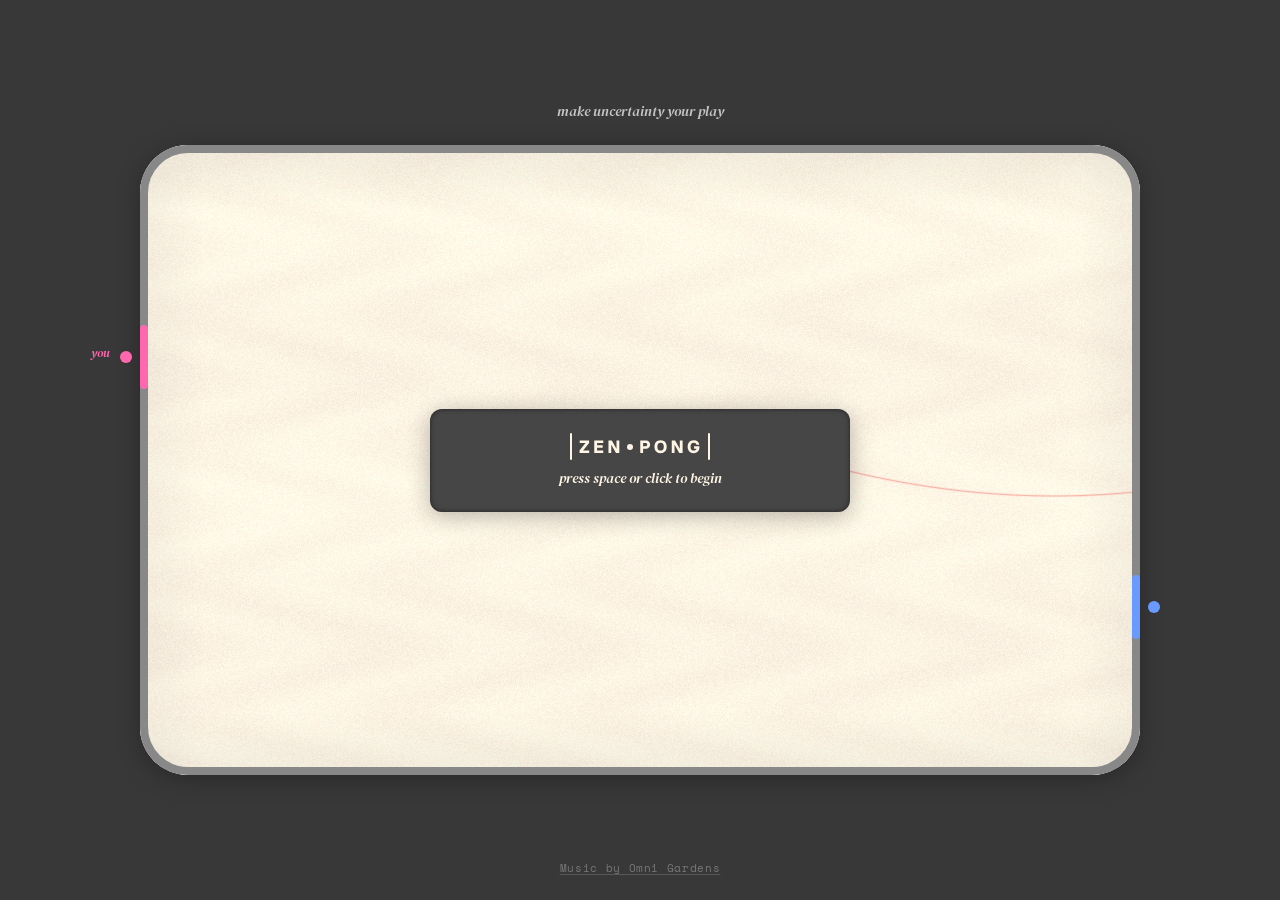
==== commit 18ba0d2f: "v3: brief 35 — real palette generation, splatter variety, two-track music, polish Task 1 (root-cause" ====
--- a/index.html
+++ b/index.html
@@ -189,12 +189,18 @@
      for a moment rather than sitting under a resting pointer. Amber stays
      rgba(255,215,140,·) at both strengths, gameover kept larger (bigger
      spread/blur, slightly higher opacity) and longer (1400ms vs 900ms,
-     unchanged — see flashGameFrame's own duration param) than point. */
+     unchanged — see flashGameFrame's own duration param) than point.
+     Brief 35 Task 5 — brief 34's point glow read "a little too loud";
+     both spread and opacity pulled down a notch (blur/spread ~18-20%,
+     opacity ~15%) while keeping the same soft-diffused, no-hard-ring
+     character. Gameover's own values are scaled down by the SAME ratios
+     it already held over point (not re-tuned independently), so it stays
+     proportionally the stronger of the two exactly as before. */
   #game-frame.canvas-glow-point {
-    box-shadow: 0 0 44px 10px rgba(255,215,140,0.5), 0 0 90px 28px rgba(255,215,140,0.3) !important;
+    box-shadow: 0 0 36px 8px rgba(255,215,140,0.42), 0 0 74px 22px rgba(255,215,140,0.24) !important;
   }
   #game-frame.canvas-glow-gameover {
-    box-shadow: 0 0 56px 14px rgba(255,215,140,0.55), 0 0 110px 34px rgba(255,215,140,0.35) !important;
+    box-shadow: 0 0 46px 11px rgba(255,215,140,0.46), 0 0 90px 27px rgba(255,215,140,0.28) !important;
   }
 
   /* ── Paddles · DESIGN.md §7/§8 — DOM divs, never canvas ── */
@@ -373,15 +379,27 @@
      old rule had no such scoping, so it would have kept the shuffle
      turning white on a touch device's "stuck" post-tap hover. */
 
-  /* ── Idle music credit · brief 34 Task 1 ──
+  /* ── Idle music credit · brief 34 Task 1, repositioned brief 35 Task 4 ──
      Reuses the mobile gate's own .hint token values (11px Space Mono,
      natural case, --color-disabled) rather than the shoutier uppercase
-     .mono utility — "Music by Omni Gardens — Oolong" is a name/title, not
-     a label, and the brief's own "quiet, present not shouting" calls for
-     natural case. A standing credit, not part of Task 2's reveal — sits
-     outside anything gated by [data-idle-step], so it shows in both. */
+     .mono utility — a name/title, not a label, and "quiet, present not
+     shouting" calls for natural case. A standing credit, not part of
+     Task 2's reveal — sits outside anything gated by [data-idle-step], so
+     it shows in both attract and armed.
+     Brief 35 Task 4 — was `margin-top` inside the centred flex column,
+     which collided with the palette pill once armed: #screen-idle isn't
+     stretched to viewport height (body's own justify-content:center
+     centres the WHOLE idle cluster as one block, same reason Task 4's
+     idle-credit note applies to #screen-mobile-gate/share too), so a
+     flex-flow margin can't reliably reach "the very bottom of the fold" —
+     it just follows however tall the content above it happens to be.
+     position:fixed takes it out of that flow entirely and pins it to the
+     actual viewport bottom regardless of content height; #screen-idle's
+     own [hidden] -> display:none still hides it correctly since display:
+     none on an ancestor suppresses a fixed-position descendant too. */
   .idle-credit {
-    display: block; margin-top: var(--space-m);
+    position: fixed; left: 50%; bottom: var(--space-m);
+    transform: translateX(-50%);
     font-family: 'Space Mono', monospace; font-style: normal;
     font-size: 11px; letter-spacing: 0.06em;
     color: var(--color-disabled);
@@ -593,6 +611,21 @@
      the way brief 30's translucent-card-over-idle approach required. */
   html.mobile-gate-active .screen,
   html.mobile-share-active .screen { display: none !important; }
+  /* Brief 35 Task 6 — body's own base padding (var(--space-l)/32px, meant
+     for the DESKTOP .screen sections) was stacking on top of these
+     screens' own padding-top. body's padding is un-overridden except for
+     the playing/results data-screen rules above, and data-screen stays
+     whatever the underlying screenState actually is ('idle' or 'share')
+     even while a mobile screen is the one visibly showing — so idle's
+     32px body padding was adding a second, invisible top gap on top of
+     the 16px measured directly on #screen-mobile-gate/share, landing the
+     REAL gap at 48px despite every value on the mobile screen itself
+     already reading well under this brief's 40px cap. Confirmed live
+     (getBoundingClientRect on the logo) before and after this fix.
+     Zeroed here, scoped to exactly when a mobile screen is the one
+     actually on screen. */
+  html.mobile-gate-active body,
+  html.mobile-share-active body { padding: 0; }
 
   #screen-mobile-gate, #screen-mobile-share {
     display: none;
@@ -603,20 +636,20 @@
        URL bar shows/hides. */
     min-height: 100dvh;
     flex-direction: column;
-    /* `safe center`: on real content overflow (a short landscape viewport,
-       an unusually tall accumulated font-size, etc.) plain `center` can
-       push the START of the content past the reachable scroll region in
-       some engines — "unsafe" centering, the CSS box-alignment spec's own
-       term for it. `safe center` keeps every child reachable by scroll
-       instead. Declared as a fallback pair, not a replacement: browsers
-       that don't understand the second value ignore that whole
-       declaration and keep the first (plain `center`, today's behaviour);
-       browsers that do understand it upgrade to the safer one. Applied
-       up front here rather than only if clipping were observed, since a
-       real iOS viewport is exactly the case this sandbox cannot
-       reproduce to confirm either way. */
-    justify-content: center;
-    justify-content: safe center;
+    /* Brief 35 Task 6 — was `center`/`safe center` (brief 32-34). Measured
+       live at 375x667: the logo sat 75px below the top, NOT because of
+       padding-top (16px, already well under this brief's 40px cap) but
+       because centering a content block SHORTER than the viewport splits
+       the leftover space above AND below it — 32px of pure centering
+       slack was stacking on top of the 16px padding before the logo even
+       started. Capping padding alone can't fix slack that padding didn't
+       create. flex-start removes the slack above entirely (same fix
+       body[data-screen="results"] already uses for the same reason, see
+       its own comment above) — the fold-fit guarantee (verified at both
+       375x667 and 430x932) and the overflow-y:auto fallback below are
+       unaffected either way; the leftover space just moves below the
+       content instead of splitting around it. */
+    justify-content: flex-start;
     /* Brief 33 Task 5b — single-fold stays the TARGET, but must degrade to
        a scroll, never to unreachable content. The hard overflow:hidden
        lock that used to sit on html/body for this case is gone (see
@@ -625,10 +658,11 @@
     overflow-y: auto;
     background: var(--color-bg);
     color: var(--color-lightest-grey);
-    /* Brief 34 Task 5a — top padding only, tightened --space-m(24)
-       -> --space-xm(16); bottom stays --space-m, the brief names only the
-       gap above the logo. Split into two declarations (was one shorthand)
-       so only the top value changes. */
+    /* Brief 34 Task 5a tightened this --space-m(24) -> --space-xm(16);
+       brief 35 Task 6's actual fix was the justify-content change above
+       (this value was already under the 40px cap on its own) — left as
+       Task 5a set it. Bottom stays --space-m. Split into two declarations
+       (was one shorthand) so only the top value changes independently. */
     padding-top: calc(var(--space-xm) + env(safe-area-inset-top));
     padding-bottom: calc(var(--space-m) + env(safe-area-inset-bottom));
   }
@@ -1192,9 +1226,12 @@
     <!-- Brief 34 Task 1 — standing credit, not part of Task 2's reveal:
          placed as a direct child of #screen-idle (a sibling of .stage and
          #pal-pill, not gated by [data-idle-step]), so it shows in both
-         attract and armed. Bandcamp URL is the brief's own placeholder —
-         Shivang to confirm the real one. -->
-    <a class="idle-credit" href="https://omnigardens.bandcamp.com/album/moss-king" target="_blank" rel="noopener">Music by Omni Gardens — Oolong</a>
+         attract and armed — position:fixed (Task 4, brief 35) means DOM
+         position here no longer determines its visual placement, only
+         which screen's [hidden] toggle controls it. Text shortened to
+         drop the track name (brief 35 Task 4 — there are two tracks now);
+         Bandcamp URL confirmed by Shivang, brief 35. -->
+    <a class="idle-credit" href="https://omnigardens.bandcamp.com/album/moss-king-2" target="_blank" rel="noopener">Music by Omni Gardens</a>
   </section>
 
   <!-- ══════════════════════════ PLAYING SCREEN ══════════════════════════ -->
@@ -3017,394 +3054,22 @@
   return { DEFAULT_PALETTE, simulateGame };
 })();
 
-__engine.splatter = (() => {
-  const { computeLineDensity, findDenseKnots } = __engine.density;
-  const { weightedPick, weightedSampleWithoutReplacement } = __engine.rng;
-  const { blendOklab } = __engine.palette;
-  const { traceClosedCR } = __engine.strokes;
-/* Splatter — brief 13 tasks 1-2. Pure placement/geometry (buildSplatter) +
-   a render function confined to canvas access (renderSplatterMark), same
-   carve-out as paint.js's own build/render split.
-
-   Placement is density-weighted, not event-triggered: brief 02's hit-
-   triggered ink bloom pinned every mark to the canvas edges (paddle/wall
-   hit points are always on the boundary), which is exactly the mistake
-   this avoids. Splatter lands where the ball's own path crossed itself
-   most — computeLineDensity + findDenseKnots (density.js) find those
-   knots; which ones actually get a mark is a separate, seeded weighted
-   draw (weightedSampleWithoutReplacement, rng.js) so two similarly-busy
-   rallies don't produce identical splatter structure. */
-
-
-
-
-
-
-const DENSITY_CELL = 28;
-const DENSITY_FLOOR = 0.15;
-const MIN_SPACING = DENSITY_CELL * 2.5;
-// PROVISIONAL — brief 15 task 2 raised this again: still near-invisible
-// specks at brief 14's sizes. Target ~40% splatter / 60% stroke by visual
-// mass, so size moved first (a fat stroke section can now reach ~24px wide
-// at widthVariation 1.0 — PAINT_WIDTH_BASE 6.0 x WIDTH_VAR_MAX 4.0 — so
-// DROP_R_MAX approaches that), count moved second.
-const COUNT_MIN = 32, COUNT_MAX = 64;
-const FLUNG_RATIO = 0.4;                // ~60/40 drops:flung, PROVISIONAL per brief
-
-const DROP_R_MIN = 4.0, DROP_R_MAX = 20.0;    // was 1.0-9.0 — small end now legible at 312px
-const DROP_SIZE_POWER = 3.5; // heavy-tailed, slightly less extreme than before (min is already not tiny)
-
-const FLUNG_LEN_MIN = 26, FLUNG_LEN_MAX = 60;      // was 14-34
-const FLUNG_HEAD_R_MIN = 7, FLUNG_HEAD_R_MAX = 15; // was 3-7
-const SATELLITE_COUNT_MIN = 2, SATELLITE_COUNT_MAX = 5;
-
-const INK_WEIGHT = 0.15; // ink sits alongside the 3 accents as a 4th, minor-tier colour option
-
-function splatterColorWeights(palette) {
-  return [
-    { value: palette.ink, weight: INK_WEIGHT },
-    ...palette.accents.map(a => ({ value: a.hex, weight: a.weight })),
-  ];
-}
-
-/* Nearest-segment direction: which way was the ball travelling as it passed
-   closest to (x,y)? Used to orient a flung mark's tail. Strided scan would
-   save cycles but knot counts (≤60) × stroke segment counts are cheap
-   enough for a lab tool without it. */
-function nearestDirection(strokes, x, y) {
-  let bestDistSq = Infinity;
-  let dir = { x: 1, y: 0 };
-  for (const s of strokes) {
-    const pts = s.pts;
-    for (let i = 0; i < pts.length - 1; i++) {
-      const a = pts[i], b = pts[i + 1];
-      const abx = b.x - a.x, aby = b.y - a.y;
-      const len2 = abx * abx + aby * aby || 1;
-      let t = ((x - a.x) * abx + (y - a.y) * aby) / len2;
-      t = Math.max(0, Math.min(1, t));
-      const px = a.x + abx * t, py = a.y + aby * t;
-      const dx = x - px, dy = y - py;
-      const d2 = dx * dx + dy * dy;
-      if (d2 < bestDistSq) {
-        bestDistSq = d2;
-        const l = Math.hypot(abx, aby) || 1;
-        dir = { x: abx / l, y: aby / l };
-      }
-    }
-  }
-  return dir;
-}
-
-/* buildSplatter(strokes, palette, rng, w, h, opts) → mark descriptors.
-   Pure: no DOM. Each mark is either
-     { type:'drop', x, y, r, irregularity, seedAngle, colorHex }
-   or
-     { type:'flung', x, y, dx, dy, headR, length, colorHex, satellites }
-   Deterministic given the same strokes/palette/rng sequence. */
-function buildSplatter(strokes, palette, rng, w, h, opts = {}) {
-  const { countRange = [COUNT_MIN, COUNT_MAX], flungRatio = FLUNG_RATIO } = opts;
-
-  const field = computeLineDensity(strokes, w, h, DENSITY_CELL);
-  const knots = findDenseKnots(field, {
-    densityFloor: DENSITY_FLOOR, minSpacing: MIN_SPACING, maxCandidates: 60,
-  });
-  if (knots.length === 0) return [];
-
-  const count = Math.min(
-    knots.length,
-    countRange[0] + Math.floor(rng() * (countRange[1] - countRange[0] + 1)),
-  );
-  const chosen = weightedSampleWithoutReplacement(
-    rng, knots.map(k => ({ value: k, weight: k.density })), count,
-  );
-
-  const colorWeights = splatterColorWeights(palette);
-
-  return chosen.map(k => {
-    const colorHex = weightedPick(rng, colorWeights);
-
-    if (rng() < flungRatio) {
-      const dir = nearestDirection(strokes, k.x, k.y);
-      const sign = rng() < 0.5 ? 1 : -1; // fling either way along the local line
-      const dx = dir.x * sign, dy = dir.y * sign;
-      const nx = -dy, ny = dx;
-      const headR = FLUNG_HEAD_R_MIN + rng() * (FLUNG_HEAD_R_MAX - FLUNG_HEAD_R_MIN);
-      const length = FLUNG_LEN_MIN + rng() * (FLUNG_LEN_MAX - FLUNG_LEN_MIN);
-      const satelliteCount = SATELLITE_COUNT_MIN
-        + Math.floor(rng() * (SATELLITE_COUNT_MAX - SATELLITE_COUNT_MIN + 1));
-      const satellites = [];
-      for (let i = 0; i < satelliteCount; i++) {
-        const t = 1.1 + i * 0.35 + rng() * 0.25;
-        const perp = (rng() - 0.5) * headR * (1.2 + i * 0.6);
-        satellites.push({
-          x: k.x + dx * length * t + nx * perp,
-          y: k.y + dy * length * t + ny * perp,
-          r: Math.max(0.6, headR * (0.4 - i * 0.05) * (0.7 + rng() * 0.5)),
-        });
-      }
-      return { type: 'flung', x: k.x, y: k.y, dx, dy, headR, length, colorHex, satellites };
-    }
-
-    const rNorm = Math.pow(rng(), DROP_SIZE_POWER); // heavy-tailed toward small
-    const r = DROP_R_MIN + (DROP_R_MAX - DROP_R_MIN) * rNorm;
-    const irregularity = 0.12 + rng() * 0.13;
-    const seedAngle = rng() * Math.PI * 2;
-    return { type: 'drop', x: k.x, y: k.y, r, irregularity, seedAngle, colorHex };
-  });
-}
-
-/* ── intersection blotches — brief 14 task 4, reworked brief 15 task 4 ────
-   Reads brief 02's failure first: hit-triggered ink bloom put every mark on
-   the canvas edge, because paddle/wall hits — the only events that fired
-   it — are structurally always on the boundary. Cut for exactly that
-   reason (PROJECT-LOG.md 2026-07-09). Brief 12/13 quietly reintroduced the
-   same shape of bug via stroke pooling; brief 14 reduced it, brief 15
-   removed it outright (paint.js). This module is what actually carries
-   "marks where the rally was busy" now.
-
-   Reuses brief 13's density machinery rather than a fresh intersection
-   detector — findDenseKnots' candidates already ARE the high-crossing
-   points (that's what "dense" means for overlapping line segments). What
-   density alone can't answer is WHICH two strokes cross at a given point —
-   contributingStrokes answers that by re-checking proximity.
-
-   Brief 15: a single smooth ellipse per knot didn't read as pooled paint.
-   Fewer locations (2-4, only the genuinely busiest — a much higher density
-   floor than splatter's, plus wide spacing, rather than splatter's "spread
-   across the whole composition" pool), each now a CLUSTER: one irregular
-   main mass, 3-6 smaller satellites crowded around and overlapping it, a
-   few droplets flung outward. Every element is its own closed Catmull-Rom
-   silhouette (traceClosedCR) — smooth curve, still a hard opaque edge, no
-   gradient. Colour: main mass blends toward the seeded true mix; satellites
-   and droplets are each independently biased toward one parent colour or
-   the other (never the same flat blend repeated), which is what actually
-   sells "two wet colours meeting" rather than "a third colour painted on
-   top." */
-const BLOTCH_COUNT_MIN = 2, BLOTCH_COUNT_MAX = 4;       // "top few," not a dozen scattered points
-const BLOTCH_DENSITY_FLOOR = 0.5;    // much higher than splatter's 0.15 — only true hot spots qualify
-const BLOTCH_MIN_SPACING = DENSITY_CELL * 6;            // keep the few clusters well separated
-const BLOTCH_PROX_RADIUS = 22;       // px — how close two strokes must both pass to "cross" here
-const BLOTCH_R_MIN = 12, BLOTCH_R_MAX = 46;             // main-mass radius before density/width scaling
-const BLOTCH_SATELLITE_MIN = 3, BLOTCH_SATELLITE_MAX = 6;
-const BLOTCH_DROPLET_MIN = 2, BLOTCH_DROPLET_MAX = 4;
-
-/* Every stroke with a segment within `radius` of (x,y), one entry each
-   (nearest distance kept if a stroke weaves past the point more than
-   once). Not just the nearest stroke (nearestDirection's job) — this is
-   "who's here", plural, since a blotch needs to know how many/which
-   strokes actually converge at the knot. */
-function contributingStrokes(strokes, x, y, radius) {
-  const r2 = radius * radius;
-  const found = [];
-  for (const s of strokes) {
-    let best = Infinity;
-    const pts = s.pts;
-    for (let i = 0; i < pts.length - 1; i++) {
-      const a = pts[i], b = pts[i + 1];
-      const abx = b.x - a.x, aby = b.y - a.y;
-      const len2 = abx * abx + aby * aby || 1;
-      let t = ((x - a.x) * abx + (y - a.y) * aby) / len2;
-      t = Math.max(0, Math.min(1, t));
-      const px = a.x + abx * t, py = a.y + aby * t;
-      const dx = x - px, dy = y - py;
-      const d2 = dx * dx + dy * dy;
-      if (d2 < best) best = d2;
-    }
-    if (best <= r2) found.push({ colorHex: s.col, wt: s.wt });
-  }
-  return found;
-}
-
-/* Wobbly closed-silhouette vertices around (cx,cy) — same 2-harmonic radius
-   wobble idea as paint.js's patch shapes, but sourced from the passed rng
-   (a blotch cluster is built once, at build time, unlike renderPaintStroke
-   which avoids threading rng through a per-frame renderer) rather than a
-   coordinate hash. Simpler to just draw the randomness from the stream
-   that's already there. */
-function wobblyBlobPoints(rng, cx, cy, baseR, elongation) {
-  const verts = 10 + Math.floor(rng() * 6); // 10-15
-  const lobeStrength = 0.15 + rng() * 0.2;
-  const angle = rng() * Math.PI * 2;
-  const phase1 = rng() * Math.PI * 2, phase2 = rng() * Math.PI * 2;
-  const pts = [];
-  for (let i = 0; i < verts; i++) {
-    const a = (i / verts) * Math.PI * 2;
-    const wobble = 1 + lobeStrength * (Math.sin(a * 2 + phase1) * 0.6 + Math.sin(a * 3 + phase2) * 0.3);
-    const lx = Math.cos(a) * baseR * elongation * wobble;
-    const ly = (Math.sin(a) * baseR / elongation) * wobble;
-    pts.push({
-      x: cx + lx * Math.cos(angle) - ly * Math.sin(angle),
-      y: cy + lx * Math.sin(angle) + ly * Math.cos(angle),
-    });
-  }
-  return pts;
-}
-
-/* Bias toward one parent colour or the other (never the cluster's own
-   centre blend) — 0-0.35 or 0.65-1.0, picked with equal probability. */
-function skewedBias(rng) {
-  return rng() < 0.5 ? rng() * 0.35 : 0.65 + rng() * 0.35;
-}
-
-/* buildIntersectionBlotches(strokes, palette, rng, w, h, opts) → cluster
-   descriptors: { type:'blotchCluster', blobs:[{points,colorHex}...],
-   droplets:[{x,y,r,colorHex}...] }. Pure: no DOM. `opts.sizeMult` is the
-   lab's relabelled "Blotch size" control (was Pooling Strength — brief 15
-   task 1 repurposed the slider, pooling itself is gone). Skips any
-   candidate knot where fewer than 2 strokes actually converge (nothing
-   there to mix); at this much higher a density floor that should be rare. */
-function buildIntersectionBlotches(strokes, palette, rng, w, h, opts = {}) {
-  const { countRange = [BLOTCH_COUNT_MIN, BLOTCH_COUNT_MAX], sizeMult = 1.0 } = opts;
-
-  const field = computeLineDensity(strokes, w, h, DENSITY_CELL);
-  const knots = findDenseKnots(field, {
-    densityFloor: BLOTCH_DENSITY_FLOOR, minSpacing: BLOTCH_MIN_SPACING, maxCandidates: 10,
-  });
-  if (knots.length === 0) return [];
-
-  const count = Math.min(
-    knots.length,
-    countRange[0] + Math.floor(rng() * (countRange[1] - countRange[0] + 1)),
-  );
-  const chosen = weightedSampleWithoutReplacement(
-    rng, knots.map(k => ({ value: k, weight: k.density })), count,
-  );
-
-  const clusters = [];
-  chosen.forEach(k => {
-    const contributors = contributingStrokes(strokes, k.x, k.y, BLOTCH_PROX_RADIUS);
-    if (contributors.length < 2) return; // no actual crossing here, skip
-    contributors.sort((a, b) => b.wt - a.wt);
-    const [c1, c2] = contributors; // two widest, per brief: never average 3+ down to mud
-
-    // Size scales with local density and the crossing strokes' combined width.
-    const sizeScale = sizeMult * (0.6 + 0.5 * k.density) * (0.6 + (c1.wt + c2.wt) / 16);
-    const mainR = Math.max(6, (BLOTCH_R_MIN + rng() * (BLOTCH_R_MAX - BLOTCH_R_MIN)) * sizeScale);
-
-    const blobs = [];
-    const mainBias = 0.35 + rng() * 0.3; // 0.35-0.65 — near the "true" seeded mix, still never flat 50/50
-    blobs.push({
-      points: wobblyBlobPoints(rng, k.x, k.y, mainR, 0.75 + rng() * 0.6),
-      colorHex: blendOklab(c1.colorHex, c2.colorHex, mainBias),
-    });
-
-    const satCount = BLOTCH_SATELLITE_MIN
-      + Math.floor(rng() * (BLOTCH_SATELLITE_MAX - BLOTCH_SATELLITE_MIN + 1));
-    for (let i = 0; i < satCount; i++) {
-      const a = rng() * Math.PI * 2;
-      const dist = mainR * (0.35 + rng() * 0.65); // crowded/overlapping, not orbiting free
-      const sx = k.x + Math.cos(a) * dist, sy = k.y + Math.sin(a) * dist;
-      const satR = mainR * (0.25 + rng() * 0.35);
-      blobs.push({
-        points: wobblyBlobPoints(rng, sx, sy, satR, 0.7 + rng() * 0.7),
-        colorHex: blendOklab(c1.colorHex, c2.colorHex, skewedBias(rng)),
-      });
-    }
-
-    const dropletCount = BLOTCH_DROPLET_MIN
-      + Math.floor(rng() * (BLOTCH_DROPLET_MAX - BLOTCH_DROPLET_MIN + 1));
-    const droplets = [];
-    for (let i = 0; i < dropletCount; i++) {
-      const a = rng() * Math.PI * 2;
-      const dist = mainR * (1.1 + rng() * 0.9 + i * 0.3); // escaping outward, further with each one
-      droplets.push({
-        x: k.x + Math.cos(a) * dist, y: k.y + Math.sin(a) * dist,
-        r: Math.max(1.5, mainR * (0.14 - i * 0.015) * (0.6 + rng() * 0.6)),
-        colorHex: blendOklab(c1.colorHex, c2.colorHex, skewedBias(rng)),
-      });
-    }
-
-    clusters.push({ type: 'blotchCluster', blobs, droplets });
-  });
-
-  return clusters;
-}
-
-/* renderBlotchCluster(ctx, cluster) — every blob a smooth closed curve
-   (traceClosedCR), fully opaque flat fill, droplets simple filled circles.
-   No gradient, no blur, same "clean fills only" discipline as everything
-   else in paint mode. */
-function renderBlotchCluster(ctx, cluster) {
-  ctx.save();
-  ctx.globalAlpha = 1.0;
-  cluster.blobs.forEach(b => {
-    ctx.fillStyle = b.colorHex;
-    traceClosedCR(ctx, b.points);
-    ctx.fill();
-  });
-  cluster.droplets.forEach(d => {
-    ctx.fillStyle = d.colorHex;
-    ctx.beginPath();
-    ctx.arc(d.x, d.y, d.r, 0, Math.PI * 2);
-    ctx.fill();
-  });
-  ctx.restore();
-}
-
-function drawIrregularBlob(ctx, x, y, r, irregularity, seedAngle) {
-  const verts = 9;
-  ctx.beginPath();
-  for (let i = 0; i <= verts; i++) {
-    const a = seedAngle + (Math.PI * 2 * i) / verts;
-    // Deterministic wobble from the vertex angle + the blob's own position
-    // (same coordinate-hash idiom paint.js's stroke renderer uses) — no
-    // extra rng threading needed to make one blob's edge irregular.
-    const wobble = 1 + Math.sin(a * 3.7 + x * 0.13 + y * 0.17) * irregularity;
-    const rr = r * wobble;
-    const px = x + Math.cos(a) * rr, py = y + Math.sin(a) * rr;
-    if (i === 0) ctx.moveTo(px, py); else ctx.lineTo(px, py);
-  }
-  ctx.closePath();
-}
-
-function drawTeardrop(ctx, x, y, dx, dy, headR, length) {
-  const backAngle = Math.atan2(-dy, -dx);
-  const segs = 10;
-  ctx.beginPath();
-  for (let i = 0; i <= segs; i++) {
-    const a = backAngle - Math.PI / 2 + (Math.PI * i) / segs;
-    ctx.lineTo(x + Math.cos(a) * headR, y + Math.sin(a) * headR);
-  }
-  ctx.lineTo(x + dx * length, y + dy * length); // taper to the tip
-  ctx.closePath(); // back to the first back-circle point — the other taper edge
-}
-
-/* renderSplatterMark(ctx, mark) — fully opaque, flat fill, no gradient, no
-   blur. Same "clean fills only" discipline as renderPaintStroke. */
-function renderSplatterMark(ctx, mark) {
-  ctx.save();
-  ctx.globalAlpha = 1.0;
-  ctx.fillStyle = mark.colorHex;
-
-  if (mark.type === 'drop') {
-    drawIrregularBlob(ctx, mark.x, mark.y, mark.r, mark.irregularity, mark.seedAngle);
-    ctx.fill();
-  } else {
-    drawTeardrop(ctx, mark.x, mark.y, mark.dx, mark.dy, mark.headR, mark.length);
-    ctx.fill();
-    mark.satellites.forEach(s => {
-      ctx.beginPath();
-      ctx.arc(s.x, s.y, s.r, 0, Math.PI * 2);
-      ctx.fill();
-    });
-  }
-
-  ctx.restore();
-}
-  return { buildSplatter, buildIntersectionBlotches, renderBlotchCluster, renderSplatterMark };
-})();
-
 const { makeRng, weightedPick } = __engine.rng;
 const { W, H, BR, PH, PAD_MIN, PAD_MAX, WIN, BASE_SPD, MAX_SPD, mkBall, advanceBall, ballBall, levelUp, pickTargetY, updatePaddleAI } = __engine.physics;
 const { jitterPath, renderStroke, DEFAULT_STROKE_PARAMS } = __engine.strokes;
 const { buildSurface } = __engine.surface;
 const { buildChalkboardSurface, renderChalkStroke, CHALK_DEFAULT_WIDTH_MULT } = __engine.chalkboard;
 const { buildPaintSurface, PAINT_DEFAULT_WIDTH_VARIATION } = __engine.paint;
-const { buildPalette, GROUND_LIBRARY, INK_HEX, HUE_LIBRARY, hexToOklab } = __engine.palette;
+const { buildPalette, GROUND_LIBRARY, INK_HEX, HUE_LIBRARY, hexToOklab, oklabToHex } = __engine.palette;
 const { DEFAULT_PALETTE } = __engine.simulate;
-const { renderSplatterMark } = __engine.splatter;
-
-// brief 31 Task 2a — buildIntersectionBlotches/renderBlotchCluster no longer called anywhere in this file
+
+// splatter.js itself is no longer imported at all — brief 31 Task 2a
+// already dropped buildIntersectionBlotches/renderBlotchCluster; brief 35
+// Task 2 drops the last import, renderSplatterMark, replacing it with
+// this file's own paintBlobPath/paintTeardropPath (see
+// renderSplatterMarkPaint) for real per-mark shape variety. splatter.js
+// itself is untouched — nothing in it was edited, it simply has no
+// remaining caller in this file.
 
 // Brief 29 Task 3 — "landing with a fragment: decode and go straight to
 // Screen 4. Do not flash the idle screen first." Checked and acted on as
@@ -3757,21 +3422,72 @@
 // out of this brief's edit scope (v3/engine/ stays byte-identical to
 // main) — logged in BACKLOG.md as a real, separate fix needed there.
 //
-// Consequence, applied here: SHUFFLE_SCHEMES no longer varies. Keeping a
-// draw between two options where one can never win would have shipped
-// chalk's shuffle as a silent no-op — CHALK_PALETTE's own hues are
-// genuinely triadic, generation can't reach that pattern, so every
-// shuffle would exhaust its retry budget and fall back to the identical
-// fixed default every time (confirmed live: 10/10 "shuffled" chalk
-// results were byte-identical to the untouched CHALK_PALETTE). Every
-// generated palette (paint's per-game default, paint/paper/chalk shuffle,
-// idle shuffle) now targets the one pattern buildPalette can actually
-// deliver, so shuffle stays genuinely functional on every surface. The
-// FIXED opening defaults (paper/chalk's approved triads, the doodle's
-// pinned paint reference) are hand-picked, not generated, and stay
-// genuinely triadic exactly as before — a real play session still shows
-// both patterns, just not literally 50-50 within the shuffles alone.
-const SHUFFLE_SCHEMES = ['split-complementary'];
+// Brief 35 Task 1 — the REAL fix, not a workaround. Brief 34's
+// SHUFFLE_SCHEMES=['split-complementary'] above was a workaround for the
+// actual defect: SCHEMES' index OFFSETS (palette.js) only land at real
+// angular spacing if HUE_LIBRARY's 12 hues were evenly spaced 30° apart —
+// they are a genuinely uneven, curated set, so no offset-based scheme can
+// ever fix this from inside HUE_LIBRARY's index space. The fix is to stop
+// going through that index space for GENERATED palettes entirely: place
+// accents directly in OKLCh by real degrees (generateOklchAccents, below)
+// instead of picking library entries by offset. Both schemes are now
+// genuinely reachable, so the 50-50 draw this brief asks for is restored.
+// The FIXED opening defaults (PAPER_PALETTE/CHALK_PALETTE above, the
+// doodle's pinned paint reference below) are hand-picked, not generated,
+// and are untouched — still genuinely triadic exactly as approved.
+const SHUFFLE_SCHEMES = ['triadic', 'split-complementary'];
+
+// Dominant/secondary/minor weighting — mirrors palette.js's own private
+// WEIGHTS ([0.55, 0.30, 0.15]), same "mirror the private engine constant"
+// precedent as deltaE/oklabDeltaE above (this file's scope can't export a
+// new engine name to reuse it directly).
+const OKLCH_WEIGHTS = [0.55, 0.30, 0.15];
+function shuffleInPlace(arr, rng) {
+  for (let i = arr.length - 1; i > 0; i--) {
+    const j = Math.floor(rng() * (i + 1));
+    [arr[i], arr[j]] = [arr[j], arr[i]];
+  }
+  return arr;
+}
+
+// generateOklchAccents(rng, scheme, lRange, cRange) — one base hue, one L,
+// one C for the WHOLE triad (brief 31's "matched L/C" rule, preserved —
+// the brief's own phrasing is singular: "a random L and random C"), placed
+// at the scheme's real angular spacing: triadic 120/120/120°,
+// split-complementary base/base+150/base+210° (sorted gaps 150/60/150 —
+// matches satisfiesPaletteRule's own check). oklabToHex clamps
+// out-of-gamut linear-RGB channels internally (palette.js's own
+// linearToSrgb), which can drift the REALISED hue slightly at extreme L/C
+// combos — that is exactly why the caller (generateSurfaceAccents/
+// generatePaintPalette, below) still verifies satisfiesPaletteRule + both
+// ΔE floors on the actual resulting hexes rather than trusting this
+// construction by faith, same discipline as before.
+function generateOklchAccents(rng, scheme, lRange, cRange) {
+  const baseHue = rng() * 360;
+  const L = lRange[0] + rng() * (lRange[1] - lRange[0]);
+  const C = cRange[0] + rng() * (cRange[1] - cRange[0]);
+  const offsets = scheme === 'triadic' ? [0, 120, 240] : [0, 150, 210];
+  const weights = shuffleInPlace(OKLCH_WEIGHTS.slice(), rng);
+  return offsets.map((o, i) => {
+    const rad = (baseHue + o) * Math.PI / 180;
+    return { hex: oklabToHex({ L, a: C * Math.cos(rad), b: C * Math.sin(rad) }), weight: weights[i] };
+  });
+}
+
+// Per-surface pleasant L/C ranges — grounded in the MEASURED OKLCh of the
+// existing approved constants (hexToOklab against PAPER_PALETTE/
+// CHALK_PALETTE/HUE_LIBRARY — computed directly, not guessed): paper's
+// approved triad sits at L 0.700/C≈0.16, chalk's at L≈0.80/C≈0.15,
+// paint's old HUE_LIBRARY spans L 0.48-0.84/C 0.15-0.21. Each range is
+// centred on/around that measured default, widened enough that shuffles
+// genuinely produce lighter AND darker sets (this brief's own
+// requirement). Chalk's skews deliberately HIGH — this range choice IS
+// the fix for the 0.55 ground-contrast floor that free generation from
+// HUE_LIBRARY could never clear (BACKLOG.md) — real L freedom reaches
+// well past HUE_LIBRARY's brightest-ever member (Yellow, L 0.842).
+const PAPER_L_RANGE = [0.60, 0.80], PAPER_C_RANGE = [0.13, 0.19];
+const CHALK_L_RANGE = [0.72, 0.92], CHALK_C_RANGE = [0.12, 0.20];
+const PAINT_L_RANGE = [0.45, 0.85], PAINT_C_RANGE = [0.14, 0.22];
 
 // Verification, printed once at load per Task 1's own instruction ("print
 // the measured numbers in the session output") — console.assert (not a
@@ -3793,38 +3509,24 @@
   report('chalk', CHALK_PALETTE, CHALK_GROUND_HEX, MIN_CHALK_GROUND_DE);
 })();
 
-// Brief 34 Task 3b/4c — shared generator behind every paper/chalk shuffle
-// (idle and in-game), drawing from SHUFFLE_SCHEMES (see its own comment —
-// single-valued, not the 50-50 draw Task 4c originally asked for; 'triadic'
-// turned out to be unreachable via generation). buildPalette's own
-// internal retry loop (palette.js, MAX_ATTEMPTS=12) already guards its
-// OWN MIN_GROUND_DE
-// (0.16) / MIN_ACCENT_DE (0.15) — but chalk's floor here is the stricter
-// 0.55 (MIN_CHALK_GROUND_DE), which buildPalette has no way to know about,
-// and if buildPalette's own loop exhausts it falls back to "best attempt
-// seen" — not guaranteed to clear ANY floor. So this wraps buildPalette in
-// its OWN outer retry loop, checking real ΔE numbers against the caller's
-// actual floor, never trusting the return value on faith.
-//
-// Corrected during verification: passing `scheme` was assumed to satisfy
-// the triadic/split-complementary rule by construction (SCHEMES[scheme]
-// being the hue-OFFSET structure, in HUE_LIBRARY's 12-slot INDEX space) —
-// wrong. HUE_LIBRARY's own 12 hues are a curated, UNEVENLY spaced set
-// (e.g. a 65° real gap Chartreuse->Green, an 8° gap Amber->Yellow), so
-// picking indices 4 apart does not reliably land ~120° apart in actual
-// degrees. Caught live: a real generated paper triad measured hues
-// 347.6/149.1/90.4 (gaps 58.7/102.9/161.5) — neither rule, well outside
-// tolerance. satisfiesPaletteRule is now checked explicitly, same as the
-// fixed arrays above needed after being hand-picked.
-// baseIndex is left to buildPalette's own draw (opts.baseIndex omitted) —
-// Task 3b's "random base hue". Returns null on exhaustion; every caller
-// falls back to the fixed approved triad, never ships a bad set.
+// Brief 34 Task 3b/4c, rebuilt brief 35 Task 1 — shared generator behind
+// every paper/chalk shuffle (idle and in-game). Now calls
+// generateOklchAccents (real degrees) instead of buildPalette (HUE_LIBRARY
+// indices) — the outer retry loop's JOB is unchanged (verify real ΔE
+// numbers and satisfiesPaletteRule against the caller's actual floor,
+// never trust the generator on faith), but what it's retrying is now a
+// generator that can actually reach both schemes and a real light/dark
+// range, so fallback should be rare instead of near-constant.
+// lRange/cRange let each surface pick its own pleasant range (see the
+// constants above) — paper and chalk need different L especially (chalk
+// must skew light to hold on near-black). Returns null on exhaustion;
+// every caller falls back to the fixed approved triad, never ships a bad
+// set.
 const SURFACE_ACCENT_MAX_TRIES = 30;
-function generateSurfaceAccents(rng, groundHex, minGroundDE) {
+function generateSurfaceAccents(rng, groundHex, minGroundDE, lRange, cRange) {
   for (let i = 0; i < SURFACE_ACCENT_MAX_TRIES; i++) {
     const scheme = SHUFFLE_SCHEMES[Math.floor(rng() * SHUFFLE_SCHEMES.length)];
-    const built = buildPalette(rng, { scheme, groundHex });
-    const hexes = built.accents.map(a => a.hex);
+    const hexes = generateOklchAccents(rng, scheme, lRange, cRange).map(a => a.hex);
     const groundDEs = hexes.map(h => deltaE(h, groundHex));
     const accentDEs = [deltaE(hexes[0], hexes[1]), deltaE(hexes[1], hexes[2]), deltaE(hexes[0], hexes[2])];
     if (Math.min(...groundDEs) >= minGroundDE && Math.min(...accentDEs) >= MIN_ACCENT_DE && satisfiesPaletteRule(hexes).ok) {
@@ -3834,30 +3536,65 @@
   return null;
 }
 
-// Brief 34 — paint's own equivalent, discovered necessary during
-// verification: paint's shuffle (brief 31) and Task 4c's new game-opening
-// draw both call buildPalette with an explicit `scheme` and trust it to
-// satisfy the triadic/split-complementary rule by construction, the exact
-// assumption generateSurfaceAccents' own comment above already documents
-// as wrong. Measured directly: only 14% of 200 buildPalette({scheme})
-// calls actually passed satisfiesPaletteRule. Since Task 3b explicitly
-// keeps this guard and Task 4c's whole premise is a genuine 50-50 split,
-// leaving paint unchecked would mean both tasks' own stated guarantees
-// are false ~86% of the time despite the scheme LABEL alternating
-// correctly. Wraps buildPalette the same way, returns the FULL built
-// object (paint's downstream code needs ground/ink/scheme/baseIndex, not
-// just accent hexes). Falls back to the approved pinned reference
-// (PAINT_DEFAULT_SCHEME/BASE_INDEX) on exhaustion, mirroring paper/
-// chalk's own fixed-triad fallback.
+// Brief 34, rebuilt brief 35 Task 1 — paint's own equivalent. Now calls
+// generateOklchAccents directly rather than buildPalette, so generated
+// paint accents are free OKLCh hexes, not necessarily members of
+// HUE_LIBRARY (see the share-encoding fix in encodeArtworkPayload below —
+// this is exactly why that had to change too). Explicitly checks both ΔE
+// floors here (buildPalette used to do this internally when it was still
+// the generator; generateOklchAccents doesn't, so this loop now owns that
+// check directly, same as generateSurfaceAccents above). Returns the FULL
+// palette object shape (paint's downstream code reads .ground/.accents;
+// .ink/.scheme/.baseIndex are carried for shape-compatibility with the
+// fixed pinned reference but are not read anywhere downstream — confirmed
+// by grep). Falls back to the approved pinned reference
+// (PAINT_DEFAULT_SCHEME/BASE_INDEX, still drawn from HUE_LIBRARY via
+// buildPalette) on exhaustion, mirroring paper/chalk's own fixed-triad
+// fallback.
 function generatePaintPalette(rng, groundHex) {
   for (let i = 0; i < SURFACE_ACCENT_MAX_TRIES; i++) {
     const scheme = SHUFFLE_SCHEMES[Math.floor(rng() * SHUFFLE_SCHEMES.length)];
-    const built = buildPalette(rng, { scheme, groundHex });
-    const hexes = built.accents.map(a => a.hex);
-    if (satisfiesPaletteRule(hexes).ok) return built;
+    const accents = generateOklchAccents(rng, scheme, PAINT_L_RANGE, PAINT_C_RANGE);
+    const hexes = accents.map(a => a.hex);
+    const groundDEs = hexes.map(h => deltaE(h, groundHex));
+    const accentDEs = [deltaE(hexes[0], hexes[1]), deltaE(hexes[1], hexes[2]), deltaE(hexes[0], hexes[2])];
+    if (Math.min(...groundDEs) >= MIN_GROUND_DE && Math.min(...accentDEs) >= MIN_ACCENT_DE && satisfiesPaletteRule(hexes).ok) {
+      return { ground: groundHex, ink: INK_HEX, accents, scheme, baseIndex: null };
+    }
   }
   return buildPalette(rng, { scheme: PAINT_DEFAULT_SCHEME, baseIndex: PAINT_DEFAULT_BASE_INDEX, groundHex });
 }
+
+// Brief 35 Task 1 — verification, printed once at load per the brief's own
+// instruction ("shuffle each surface 20×... print the measured pass-rate
+// and a sample of generated hexes"). Runs each generator 20× with a fixed
+// test seed (not the live doodle/game rng — this must not perturb actual
+// gameplay randomness) and reports pass rate, scheme split, and a hex
+// sample per surface. Purely diagnostic — never throws, never blocks
+// startup.
+(function verifyGeneratedPalettes() {
+  function sample(label, groundHex, minGroundDE, lRange, cRange, isPaint) {
+    const rng = makeRng(0xB61EF35 >>> 0);
+    let passes = 0, triadic = 0, splitComp = 0;
+    const hexSamples = [];
+    for (let i = 0; i < 20; i++) {
+      const result = isPaint ? generatePaintPalette(rng, groundHex) : generateSurfaceAccents(rng, groundHex, minGroundDE, lRange, cRange);
+      const hexes = isPaint ? result.accents.map(a => a.hex) : result;
+      const isFallback = isPaint ? (result.baseIndex !== null) : (hexes === null);
+      if (!isFallback) {
+        passes++;
+        const rule = satisfiesPaletteRule(hexes);
+        if (rule.rule === 'triadic') triadic++; else if (rule.rule === 'split-complementary') splitComp++;
+      }
+      if (i < 5) hexSamples.push((hexes || PAPER_PALETTE).join('/'));
+    }
+    console.log(`[palette-gen] ${label}: ${passes}/20 generated (not fallback) — triadic ${triadic}, split-comp ${splitComp}`);
+    console.log(`[palette-gen] ${label}: sample hexes — ${hexSamples.join('  ')}`);
+  }
+  sample('paper', PAPER_GROUND_HEX, MIN_GROUND_DE, PAPER_L_RANGE, PAPER_C_RANGE, false);
+  sample('chalk', CHALK_GROUND_HEX, MIN_CHALK_GROUND_DE, CHALK_L_RANGE, CHALK_C_RANGE, false);
+  sample('paint', GROUND_LIBRARY[0].hex, MIN_GROUND_DE, PAINT_L_RANGE, PAINT_C_RANGE, true);
+})();
 
 // Per-surface colour cycle. Chalk is tri-colour (brief 19 Task 3) —
 // CHALK_PALETTE, matching how chalk was approved in the lab — not the
@@ -4051,9 +3788,9 @@
     paintPalette = generatePaintPalette(shuffleRng, paintPalette.ground);
     PALETTE_ARRAYS.paint = weightedPaletteArray(paintPalette, shuffleSeed);
   } else if (currentSurface === 'chalk') {
-    PALETTE_ARRAYS.chalk = generateSurfaceAccents(shuffleRng, CHALK_GROUND_HEX, MIN_CHALK_GROUND_DE) || CHALK_PALETTE.slice();
+    PALETTE_ARRAYS.chalk = generateSurfaceAccents(shuffleRng, CHALK_GROUND_HEX, MIN_CHALK_GROUND_DE, CHALK_L_RANGE, CHALK_C_RANGE) || CHALK_PALETTE.slice();
   } else {
-    PALETTE_ARRAYS.paper = generateSurfaceAccents(shuffleRng, PAPER_GROUND_HEX, MIN_GROUND_DE) || PAPER_PALETTE.slice();
+    PALETTE_ARRAYS.paper = generateSurfaceAccents(shuffleRng, PAPER_GROUND_HEX, MIN_GROUND_DE, PAPER_L_RANGE, PAPER_C_RANGE) || PAPER_PALETTE.slice();
   }
   rebuildPersist(currentSurface); // restyle the WHOLE accumulated doodle, not just strokes from here on — same principle as rebuildGameStrokes()
   updateIdlePalPill();
@@ -4306,26 +4043,117 @@
   ctx.restore();
 }
 
-// Brief 31 Task 2b — splatter's own opacity, matching drawPaintRibbon's
-// 0.88 above. renderSplatterMark (splatter.js) explicitly force-sets
-// ctx.globalAlpha = 1.0 right after its own save(), before every fill() —
-// so a caller-set globalAlpha has no effect on it at all, confirmed by
-// reading the engine source rather than assuming. It never touches
-// ctx.filter anywhere, though, so a filter set by the CALLER before the
-// call stays in effect through those same fill() calls — filter is a real
-// paint-time effect, not something the function overrides. One shared
-// wrapper rather than repeating the set/call/reset sequence at all three
-// call sites (live rally, results replay, share) — same principle as this
-// file's other "one function draws a mark" renderers.
+// Brief 35 Task 2 — app-side mark geometry, replacing the call to the
+// engine's renderSplatterMark entirely (splatter.js itself is untouched,
+// per the brief's scope — its buildSplatter/buildIntersectionBlotches/
+// renderSplatterMark exports are simply no longer called from this file).
+// The engine's own drawIrregularBlob/drawTeardrop are fixed-formula: one
+// wobble frequency hashed only off position, and a perfect semicircle
+// head — every mark of similar size reads as the same shape rotated,
+// which is the brief's own complaint ("a teardrop with a neat line of
+// satellites," repeated). Every new parameter below is a DETERMINISTIC
+// hash off fields the mark descriptor already carries (position, radius,
+// irregularity, direction) — never a fresh rng draw — so a live-drawn mark
+// and its later results/share replay from the same stored descriptor are
+// always pixel-identical, same discipline as everywhere else in this file.
+// No new share-format bytes needed for 'drop' or 'flung' because of this;
+// only the new 'streak' type below adds fields (see the encode/decode
+// block).
+function markHash(seed, n) {
+  const s = Math.sin(seed * n) * 43758.5453;
+  return s - Math.floor(s);
+}
+
+// Two-harmonic wobble + elongation + rotation — replaces the engine's
+// single-frequency drawIrregularBlob. Same idea as splatter.js's own
+// PRIVATE wobblyBlobPoints (used today only by the dead
+// buildIntersectionBlotches path), reimplemented app-side rather than
+// exported — same "mirror the private engine helper" precedent as
+// deltaE/oklabDeltaE above.
+function paintBlobPath(ctx, cx, cy, r, irregularity, rotation) {
+  const seed = cx * 0.131 + cy * 0.177 + r * 0.319;
+  const verts = 8 + Math.floor(markHash(seed, 12.9898) * 7); // 8-14, was a fixed 9
+  const freqA = 2 + Math.floor(markHash(seed, 78.233) * 2);  // 2-3
+  const freqB = 5 + Math.floor(markHash(seed, 39.346) * 3);  // 5-7
+  const phaseA = markHash(seed, 4.567) * Math.PI * 2, phaseB = markHash(seed, 91.13) * Math.PI * 2;
+  const elongation = 0.72 + markHash(seed, 23.14) * 0.56; // 0.72-1.28
+  const lobeA = irregularity * (0.55 + markHash(seed, 67.89) * 0.55);
+  const lobeB = irregularity * (0.30 + markHash(seed, 15.73) * 0.50);
+  const cosR = Math.cos(rotation), sinR = Math.sin(rotation);
+  ctx.beginPath();
+  for (let i = 0; i <= verts; i++) {
+    const a = (Math.PI * 2 * i) / verts;
+    const wobble = 1 + lobeA * Math.sin(a * freqA + phaseA) + lobeB * Math.sin(a * freqB + phaseB);
+    const lx = Math.cos(a) * r * elongation * wobble;
+    const ly = Math.sin(a) * (r / elongation) * wobble;
+    const px = cx + lx * cosR - ly * sinR, py = cy + lx * sinR + ly * cosR;
+    if (i === 0) ctx.moveTo(px, py); else ctx.lineTo(px, py);
+  }
+  ctx.closePath();
+}
+
+// Replaces the engine's perfect-semicircle drawTeardrop: the head arc now
+// wobbles per-angle (asymmetric, never a clean half-circle) and carries a
+// small extra rotation independent of the fling direction itself, both
+// hashed off the mark's own position/headR — the fling trajectory
+// (dx/dy/length, still literally where the mark points) is untouched.
+function paintTeardropPath(ctx, x, y, dx, dy, headR, length) {
+  const backAngle = Math.atan2(-dy, -dx);
+  const seed = x * 0.113 + y * 0.191 + headR * 0.271;
+  const rotJitter = (markHash(seed, 7.91) - 0.5) * 0.7; // extra head rotation, up to ~+/-20deg
+  const asymm = 0.15 + markHash(seed, 31.7) * 0.25;
+  const asymmPhase = markHash(seed, 52.3) * Math.PI * 2;
+  const segs = 10;
+  ctx.beginPath();
+  for (let i = 0; i <= segs; i++) {
+    const t = i / segs;
+    const a = backAngle - Math.PI / 2 + Math.PI * t + rotJitter;
+    const wobble = 1 + asymm * Math.sin(a * 2 + asymmPhase);
+    ctx.lineTo(x + Math.cos(a) * headR * wobble, y + Math.sin(a) * headR * wobble);
+  }
+  ctx.lineTo(x + dx * length, y + dy * length);
+  ctx.closePath();
+}
+
 // Brief 34 Task 4b — alphaPct threaded through, same live/finished split
 // as drawPaintRibbon: splatter is part of the finished piece exactly like
 // strokes are (both introduced at the same 0.88 together, brief 31 Task
 // 2b), so "the finished artwork is too dark" applies to it too. Default
 // stays the LIVE 88 (unchanged for the live-rally call site); the
-// results/share call sites now pass the finished 80 explicitly.
+// results/share call sites pass the finished 80 explicitly. filter is set
+// OUTSIDE the save/restore pair (matching the engine renderSplatterMark's
+// own contract this replaces — a caller-set filter isn't touched by an
+// inner save/restore) so it stays in effect through every fill() below.
 function renderSplatterMarkPaint(ctx, mark, alphaPct = 88) {
   ctx.filter = `opacity(${alphaPct}%)`;
-  renderSplatterMark(ctx, mark);
+  ctx.save();
+  ctx.globalAlpha = 1.0;
+  ctx.fillStyle = mark.colorHex;
+  if (mark.type === 'drop') {
+    paintBlobPath(ctx, mark.x, mark.y, mark.r, mark.irregularity, mark.seedAngle);
+    ctx.fill();
+  } else if (mark.type === 'streak') {
+    // Brief 35 Task 2 — occasional third silhouette ("consider a short
+    // streak / multi-lobe") so the vocabulary isn't just two shapes: 3
+    // overlapping blobs along a short randomly-rotated axis, reusing
+    // paintBlobPath's own wobble rather than a new drawing primitive.
+    [0, 0.5, 1].forEach((t, i) => {
+      const lx = mark.x + mark.dx * mark.length * t, ly = mark.y + mark.dy * mark.length * t;
+      const lr = mark.r * (1 - i * 0.22);
+      const rot = Math.atan2(mark.dy, mark.dx) + (i - 1) * 0.3;
+      paintBlobPath(ctx, lx, ly, lr, 0.20, rot);
+      ctx.fill();
+    });
+  } else {
+    paintTeardropPath(ctx, mark.x, mark.y, mark.dx, mark.dy, mark.headR, mark.length);
+    ctx.fill();
+    mark.satellites.forEach(s => {
+      ctx.beginPath();
+      ctx.arc(s.x, s.y, s.r, 0, Math.PI * 2);
+      ctx.fill();
+    });
+  }
+  ctx.restore();
   ctx.filter = 'none';
 }
 
@@ -4818,6 +4646,13 @@
 const GAME_SPLATTER_HEAD_R_MIN = 3, GAME_SPLATTER_HEAD_R_MAX = 12; // was 4-9
 const GAME_SPLATTER_SATELLITE_COUNT_MIN = 2, GAME_SPLATTER_SATELLITE_COUNT_MAX = 5; // a count, not a size — unscaled
 
+// Brief 35 Task 2 — the occasional third silhouette. ~12% of non-flung
+// marks (so ~7% of all marks overall, given the ~60/40 drop/flung split) —
+// "occasional," per the brief, not a third co-equal category.
+const GAME_SPLATTER_STREAK_RATIO = 0.12;
+const GAME_SPLATTER_STREAK_LEN_MIN = 14, GAME_SPLATTER_STREAK_LEN_MAX = 34;
+const GAME_SPLATTER_STREAK_R_MIN = 2.5, GAME_SPLATTER_STREAK_R_MAX = 7;
+
 let gameSplatterRng; // own stream, salted off the per-game seed like every other — see startGame()
 let gameSplatterCooldown = 0;
 let gameSplatterMarks = []; // { mark, afterStrokes } — see maybeEmitSplatter's brief-26 comment
@@ -4868,17 +4703,38 @@
     const length = GAME_SPLATTER_FLUNG_LEN_MIN + rng() * (GAME_SPLATTER_FLUNG_LEN_MAX - GAME_SPLATTER_FLUNG_LEN_MIN);
     const satelliteCount = GAME_SPLATTER_SATELLITE_COUNT_MIN
       + Math.floor(rng() * (GAME_SPLATTER_SATELLITE_COUNT_MAX - GAME_SPLATTER_SATELLITE_COUNT_MIN + 1));
+    // Brief 35 Task 2 — was a near-fixed step (t = 1.1 + i*0.35), reading
+    // as "a neat line of satellites" per the brief's own complaint.
+    // Irregular spacing along the fling axis (tAcc) AND a jitter along
+    // the travel axis itself (along), not just perpendicular to it, so
+    // satellites scatter in two dimensions instead of hanging off one
+    // straight line.
     const satellites = [];
+    let tAcc = 0.9 + rng() * 0.3;
     for (let i = 0; i < satelliteCount; i++) {
-      const t = 1.1 + i * 0.35 + rng() * 0.25;
-      const perp = (rng() - 0.5) * headR * (1.2 + i * 0.6); // scatter along the ORIGINAL travel axis, off the fling line
+      tAcc += 0.28 + rng() * 0.42;
+      const perpSpread = headR * (1.0 + i * 0.55) * (0.6 + rng() * 0.9);
+      const perp = (rng() - 0.5) * 2 * perpSpread;
+      const along = (rng() - 0.5) * headR * 0.6;
       satellites.push({
-        x: mx + dx * length * t + tx * perp,
-        y: my + dy * length * t + ty * perp,
-        r: Math.max(0.5, headR * (0.4 - i * 0.05) * (0.7 + rng() * 0.5)),
+        x: mx + dx * length * tAcc + tx * perp + dx * along,
+        y: my + dy * length * tAcc + ty * perp + dy * along,
+        r: Math.max(0.5, headR * (0.45 - i * 0.045) * (0.55 + rng() * 0.75)),
       });
     }
     return { type: 'flung', x: mx, y: my, dx, dy, headR, length, colorHex, satellites };
+  }
+
+  // Brief 35 Task 2 — occasional third silhouette (see
+  // GAME_SPLATTER_STREAK_RATIO's own comment). Independent of travel
+  // direction on purpose — a genuinely separate silhouette from 'flung',
+  // not just a short version of it.
+  if (rng() < GAME_SPLATTER_STREAK_RATIO) {
+    const streakAngle = rng() * Math.PI * 2;
+    const sdx = Math.cos(streakAngle), sdy = Math.sin(streakAngle);
+    const length = GAME_SPLATTER_STREAK_LEN_MIN + rng() * (GAME_SPLATTER_STREAK_LEN_MAX - GAME_SPLATTER_STREAK_LEN_MIN);
+    const r = GAME_SPLATTER_STREAK_R_MIN + rng() * (GAME_SPLATTER_STREAK_R_MAX - GAME_SPLATTER_STREAK_R_MIN);
+    return { type: 'streak', x: mx, y: my, dx: sdx, dy: sdy, length, r, colorHex };
   }
 
   const rNorm = Math.pow(rng(), GAME_SPLATTER_DROP_SIZE_POWER); // heavy-tailed toward small
@@ -5277,9 +5133,9 @@
     // Brief 34 Task 3b — generates a genuinely NEW scheme (was: re-order
     // the same fixed 3 via shuffleArrayInPlace). Same guard/retry/fallback
     // helper the idle shuffle uses (Task 3a) — one implementation, not two.
-    gameChalkPalette = generateSurfaceAccents(shuffleRng, CHALK_GROUND_HEX, MIN_CHALK_GROUND_DE) || CHALK_PALETTE.slice();
+    gameChalkPalette = generateSurfaceAccents(shuffleRng, CHALK_GROUND_HEX, MIN_CHALK_GROUND_DE, CHALK_L_RANGE, CHALK_C_RANGE) || CHALK_PALETTE.slice();
   } else {
-    gamePaperPalette = generateSurfaceAccents(shuffleRng, PAPER_GROUND_HEX, MIN_GROUND_DE) || PAPER_PALETTE.slice();
+    gamePaperPalette = generateSurfaceAccents(shuffleRng, PAPER_GROUND_HEX, MIN_GROUND_DE, PAPER_L_RANGE, PAPER_C_RANGE) || PAPER_PALETTE.slice();
   }
   rebuildGameStrokes(); // restyle the WHOLE painting — committed strokes keep geometry, only colour changes
   updateGamePalPill();
@@ -5768,25 +5624,34 @@
 
 // ── Task 1 — encode. Builds the RAW (uncompressed) byte payload from a
 // gameLastEndedStrokes-shaped handoff. Format:
-//   [flags:1][surface:1][seed:4][palette: 9 (paper/chalk) or 4 (paint)][strokeCount:2]
+//   [flags:1][surface:1][seed:4][palette: 9 (paper/chalk) or 10 (paint)][strokeCount:2]
 //   per stroke: [colourIdx:1][wt:1][op:1][pointCount:1][points...]
 //   [splatterCount:1] per mark: [type:1][x:2][y:2][colourIdx:1][...]
 // See the surrounding functions for exactly what each block contains —
 // kept close to the reader that has to agree with it byte for byte.
 //
 // Brief 34 Task 3b bumped this 1 -> 2: paper/chalk's palette block changed
-// shape (see the else branch below) because shuffle can now generate
-// accents that aren't members of the fixed PAPER_PALETTE/CHALK_PALETTE
-// arrays the OLD block indexed into. decodeArtworkPayload's version check
-// is a strict equality, not a range — a link encoded by an older build
-// (version 1) now fails that check and falls through to idle, same as
-// any other malformed payload; it does not attempt to read a version-1
-// paper/chalk block with the version-2 reader and produce wrong colours.
-// Accepted deliberately (Shivang's call, brief 34 review): any paper/chalk
-// share link generated before this ships stops opening. Paint links are
-// unaffected — paint's own block shape is unchanged. Logged in
-// BACKLOG.md/PROJECT-LOG.md.
-const SHARE_FORMAT_VERSION = 2;
+// shape because shuffle could generate accents outside the fixed
+// PAPER_PALETTE/CHALK_PALETTE arrays the OLD block indexed into.
+//
+// Brief 35 Task 1 bumps this 2 -> 3: the SAME bug, now for paint. Paint's
+// generated accents used to always be members of HUE_LIBRARY (buildPalette
+// only ever picked library entries by index), so encoding them as a
+// HUE_LIBRARY index was safe. Brief 35 switches paint's GENERATOR to real
+// OKLCh hue rotation (generateOklchAccents) — generated accents are free
+// hexes now, not necessarily any HUE_LIBRARY member, so
+// `HUE_LIBRARY.findIndex` would silently return -1 and the old encoder
+// wrote index 0 (Crimson) for every accent regardless of the real colour —
+// a real, silent share-link corruption bug, caught before shipping. Paint
+// now uses the same raw-RGB-bytes scheme paper/chalk already use (ground
+// stays index-based — it's still always Cream, never generated).
+// decodeArtworkPayload's version check is a strict equality, not a range —
+// a link encoded by an older build (version 1 or 2) now fails that check
+// and falls through to idle, same as any other malformed payload, rather
+// than reading a stale-shape block and showing wrong colours. Accepted
+// deliberately (Shivang's call, brief 35 review): any share link generated
+// before this ships stops opening. Logged in BACKLOG.md/PROJECT-LOG.md.
+const SHARE_FORMAT_VERSION = 3;
 function encodeArtworkPayload(h) {
   const w = makeByteWriter();
 
@@ -5795,43 +5660,25 @@
   w.u8(surfaceIdx);
   w.u16(h.seed & 0xFFFF); w.u16((h.seed >>> 16) & 0xFFFF); // uint32 as two u16s — u16() is already LE
 
-  // Palette — brief 29 Task 1 names "scheme index, base index, ground
-  // index" (3 bytes) for paint. Deliberately NOT what's encoded here: the
-  // resolved ACCENT hexes are re-run through buildPalette's own seeded
-  // retry loop (the accent-quality guard, MIN_ACCENT_DE) on a fresh rng,
-  // and if the original run needed even one retry to pass that guard
-  // (~8% of base indices do, per palette.js's own comment), replaying
-  // scheme+baseIndex+seed alone reproduces a DIFFERENT accent permutation
-  // than the one actually shown — the rng draws consumed by the failed
-  // attempt(s) never happened in the replay. That is not "not pixel-
-  // identical", it is a different dominant colour. Transmitting the 3
-  // resolved accents directly (as HUE_LIBRARY indices, always valid since
-  // every accent hex is drawn from that fixed 12-colour library) costs one
-  // extra byte and is immune to it by construction — no rng replay at all.
-  // Ground is included for robustness even though it is currently always
-  // Cream (brief 26 Task 3 pins it, and shuffle never changes it) — cheap
-  // insurance against that ever becoming a real control (BACKLOG.md).
+  // Palette — brief 35 Task 1: all three surfaces now encode their 3
+  // resolved accent hexes as raw RGB bytes (9 bytes), not a library index —
+  // none of the three can be assumed to be members of a fixed array once
+  // shuffle/per-game generation can produce free OKLCh hexes. Immune to
+  // the rng-replay mismatch the original brief-29 comment warned about (a
+  // generator retry consumes rng draws a naive replay wouldn't reproduce)
+  // by construction — no rng replay at all, the actual shown hex is
+  // transmitted directly. Paint's ground is still index-based (1 byte,
+  // GROUND_LIBRARY) since it is currently always Cream and never
+  // generated (brief 26 Task 3 pins it) — cheap insurance kept from the
+  // original design, per BACKLOG.md, against that ever becoming a real
+  // control.
+  h.resolvedPalette.forEach(hex => {
+    const [r, g, b] = hexToRgbBytes(hex);
+    w.u8(r); w.u8(g); w.u8(b);
+  });
   if (h.surface === 'paint') {
-    const accentHexes = h.resolvedPalette; // 3 hexes, A/B/C order — see gamePalPillHexesFor
-    accentHexes.forEach(hex => {
-      const idx = HUE_LIBRARY.findIndex(hue => hue.hex === hex);
-      w.u8(idx >= 0 ? idx : 0);
-    });
     const groundIdx = GROUND_LIBRARY.findIndex(g => g.hex === h.paintGroundHex);
     w.u8(groundIdx >= 0 ? groundIdx : 0);
-  } else {
-    // paper/chalk, format version 2 (brief 34 Task 3b) — raw RGB bytes, 3
-    // per accent, 9 total. The old version-1 scheme packed 2-bit indices
-    // into the FIXED 3-hex source palette (PAPER_PALETTE/CHALK_PALETTE),
-    // which only worked because shuffle used to just re-order those same
-    // 3 fixed hexes. Now that shuffle GENERATES new accents (Task 3b),
-    // they are not necessarily members of any fixed array to index into —
-    // raw bytes are correct regardless of which family (fixed opening or
-    // generated) a hex came from.
-    h.resolvedPalette.forEach(hex => {
-      const [r, g, b] = hexToRgbBytes(hex);
-      w.u8(r); w.u8(g); w.u8(b);
-    });
   }
 
   w.u16(h.strokes.length);
@@ -5885,7 +5732,12 @@
   // up to GAME_SPLATTER_CAP (28, brief 34 Task 4a) of them.
   w.u8(h.splatterMarks.length);
   h.splatterMarks.forEach(({ mark }) => {
-    w.u8(mark.type === 'flung' ? 1 : 0);
+    // Brief 35 Task 2 — type byte gains a third value, 2='streak' (was
+    // just 0/1). decodeArtworkPayload's SHARE_FORMAT_VERSION gate (bumped
+    // to 3 this same brief for the paint fix above) already means an
+    // older-build reader never sees this byte at all, so no separate
+    // migration concern for the new value itself.
+    w.u8(mark.type === 'flung' ? 1 : mark.type === 'streak' ? 2 : 0);
     w.u16(Math.max(0, Math.min(65535, Math.round(mark.x))));
     w.u16(Math.max(0, Math.min(65535, Math.round(mark.y))));
     // colour: 0=ink, 1/2/3=accent A/B/C — splatter's own colour weighting
@@ -5904,6 +5756,11 @@
         w.i8(quantSignedByte(s.y - mark.y, SHARE_SAT_OFFSET_RANGE));
         w.u8(quantByte(s.r, 0, SHARE_SAT_R_MAX));
       });
+    } else if (mark.type === 'streak') {
+      w.u8(quantByte(mark.dx, -1, 1));
+      w.u8(quantByte(mark.dy, -1, 1));
+      w.u8(quantByte(mark.length, GAME_SPLATTER_STREAK_LEN_MIN, GAME_SPLATTER_STREAK_LEN_MAX));
+      w.u8(quantByte(mark.r, GAME_SPLATTER_STREAK_R_MIN, GAME_SPLATTER_STREAK_R_MAX));
     } else {
       w.u8(quantByte(mark.r, GAME_SPLATTER_DROP_R_MIN, GAME_SPLATTER_DROP_R_MAX));
       w.u8(quantByte(mark.irregularity, SHARE_IRREG_MIN, SHARE_IRREG_MAX));
@@ -5942,21 +5799,19 @@
     const seedLo = r.u16(), seedHi = r.u16();
     const seed = (seedLo | (seedHi << 16)) >>> 0;
 
+    // Brief 35 Task 1 — mirrors the encoder above: all three surfaces read
+    // 3 raw RGB bytes per accent (9 total), format version 3. See
+    // encodeArtworkPayload's own comment for why paint moved off
+    // HUE_LIBRARY indices (the same silent-corruption bug paper/chalk had
+    // in version 1, now fixed for paint too).
     let resolvedPalette, paintGroundHex = null;
+    if (r.remaining < 9) return null;
+    resolvedPalette = [0, 1, 2].map(() => rgbBytesToHex(r.u8(), r.u8(), r.u8()));
     if (surface === 'paint') {
-      if (r.remaining < 4) return null;
-      const accentIdx = [r.u8(), r.u8(), r.u8()];
-      if (accentIdx.some(i => i >= HUE_LIBRARY.length)) return null;
-      resolvedPalette = accentIdx.map(i => HUE_LIBRARY[i].hex);
+      if (r.remaining < 1) return null;
       const groundIdx = r.u8();
       if (groundIdx >= GROUND_LIBRARY.length) return null;
       paintGroundHex = GROUND_LIBRARY[groundIdx].hex;
-    } else {
-      // paper/chalk, format version 2 — mirrors the encoder above: 3 raw
-      // RGB bytes per accent, 9 total. See encodeArtworkPayload's own
-      // comment for why this replaced the version-1 packed-index scheme.
-      if (r.remaining < 9) return null;
-      resolvedPalette = [0, 1, 2].map(() => rgbBytesToHex(r.u8(), r.u8(), r.u8()));
     }
 
     if (r.remaining < 2) return null;
@@ -6009,7 +5864,9 @@
     const splatterMarks = [];
     for (let mi = 0; mi < splatterCount; mi++) {
       if (r.remaining < 6) return null;
-      const type = r.u8() ? 'flung' : 'drop';
+      // Brief 35 Task 2 — third type value, 2='streak'.
+      const typeByte = r.u8();
+      const type = typeByte === 1 ? 'flung' : typeByte === 2 ? 'streak' : 'drop';
       const x = r.u16(), y = r.u16();
       const colourIdx = r.u8();
       const colorHex = paletteWithInk[colourIdx] || paletteWithInk[0];
@@ -6028,6 +5885,12 @@
           const relY = dequantSignedByte(r.i8(), SHARE_SAT_OFFSET_RANGE);
           mark.satellites.push({ x: x + relX, y: y + relY, r: dequantByte(r.u8(), 0, SHARE_SAT_R_MAX) });
         }
+      } else if (type === 'streak') {
+        if (r.remaining < 4) return null;
+        mark.dx = dequantByte(r.u8(), -1, 1);
+        mark.dy = dequantByte(r.u8(), -1, 1);
+        mark.length = dequantByte(r.u8(), GAME_SPLATTER_STREAK_LEN_MIN, GAME_SPLATTER_STREAK_LEN_MAX);
+        mark.r = dequantByte(r.u8(), GAME_SPLATTER_STREAK_R_MIN, GAME_SPLATTER_STREAK_R_MAX);
       } else {
         if (r.remaining < 3) return null;
         mark.r = dequantByte(r.u8(), GAME_SPLATTER_DROP_R_MIN, GAME_SPLATTER_DROP_R_MAX);
@@ -6562,36 +6425,106 @@
    (idle -> playing, per DESIGN.md §5's state table).
    ════════════════════════════════════════════════════════════════════ */
 
-// ── BGM — Oolong.mp3, root CLAUDE.md §4's protected pattern verbatim.
-// new Audio() + createMediaElementSource(), never fetch/decodeAudioData.
+// ── BGM — brief 35 Task 3: two tracks, root CLAUDE.md §4's protected
+// pattern verbatim PER TRACK (new Audio() + createMediaElementSource(),
+// never fetch/decodeAudioData). Was one Audio/Gain pair doing double duty
+// (per-track fade AND the idle/ducked level combined into one gain node);
+// split into a shared bus gain (bgmBusGain — what setBGMLevel/stopBGM now
+// target, carrying the exact same idle/ducked/mute behaviour as before,
+// untouched values) plus one gain PER TRACK feeding into it, so a
+// crossfade is just ramping two track gains in opposite directions while
+// the bus level stays wherever it already was.
 let actx = null, muted = false;
 updateMuteButton(); // brief 25 Task 2 — sync icon/aria to the actual default state
-let ooAudio = null, ooGain = null, ooSrc = null;
-
-function initOolong() {
-  if (ooAudio) return;
-  ooAudio = new Audio('Oolong.mp3');
-  ooAudio.loop = true;
-  ooAudio.crossOrigin = 'anonymous';
-  ooSrc = actx.createMediaElementSource(ooAudio);
-  ooGain = actx.createGain();
-  ooGain.gain.value = 0;
-  ooSrc.connect(ooGain);
-  ooGain.connect(actx.destination);
+
+// Add a third track later by appending its filename here only — nothing
+// else in this section needs to change (brief's own "built to extend").
+const BGM_TRACKS = ['GoldenPothos.mp3', 'Oolong.mp3'];
+const BGM_CROSSFADE_SEC = 4; // "a few seconds," per the brief — no silent gap between tracks
+let bgmBusGain = null;   // shared idle/ducked/mute level, -> actx.destination
+let bgmSlots = [];       // [{audio, gain, src}] per BGM_TRACKS entry, lazily built
+let bgmActiveIdx = -1;   // which playlist index is the current "front" track; -1 = never started
+let bgmCrossfading = false;
+let bgmCrossfadeTimer = null;
+
+function initBGMBus() {
+  if (bgmBusGain) return;
+  bgmBusGain = actx.createGain();
+  bgmBusGain.gain.value = 0;
+  bgmBusGain.connect(actx.destination);
+}
+
+function initBGMSlot(i) {
+  if (bgmSlots[i]) return bgmSlots[i];
+  // Dev-relative path (v3/app/index.html lives two levels below the repo
+  // root, where the .mp3 files sit). Template-literal form, not string
+  // concatenation, on purpose — v3/build.js rewrites the literal
+  // `${` prefix to `${` for the shipped root index.html (which
+  // lives NEXT TO the .mp3 files), and needs a literal substring to find;
+  // see its own comment for why this generalises the old single-track
+  // Oolong-specific string rewrite.
+  const audio = new Audio(`${BGM_TRACKS[i]}`);
+  audio.loop = false; // the SET loops via alternation (below), not each file individually
+  audio.crossOrigin = 'anonymous';
+  const src = actx.createMediaElementSource(audio);
+  const gain = actx.createGain();
+  gain.gain.value = 0;
+  src.connect(gain);
+  gain.connect(bgmBusGain);
+  const slot = { audio, gain, src };
+  bgmSlots[i] = slot;
+  audio.addEventListener('timeupdate', () => onBGMTimeUpdate(i));
+  return slot;
+}
+
+// Watches the ACTIVE track's own playback position; once within
+// BGM_CROSSFADE_SEC of its end, starts the crossfade to the next track in
+// the playlist. Ignored for any slot that isn't the current front track
+// (a track fading OUT after crossfadeToNext already started still fires
+// timeupdate events for a couple frames — bgmCrossfading/bgmActiveIdx
+// together gate against double-triggering).
+function onBGMTimeUpdate(i) {
+  if (i !== bgmActiveIdx || bgmCrossfading) return;
+  const a = bgmSlots[i].audio;
+  if (!a.duration || !isFinite(a.duration)) return;
+  if (a.duration - a.currentTime <= BGM_CROSSFADE_SEC) crossfadeToNext();
+}
+
+function crossfadeToNext() {
+  bgmCrossfading = true;
+  const fromIdx = bgmActiveIdx;
+  const toIdx = (fromIdx + 1) % BGM_TRACKS.length;
+  const toSlot = initBGMSlot(toIdx);
+  toSlot.audio.currentTime = 0;
+  toSlot.audio.play().catch(() => {});
+  const t = actx.currentTime;
+  const fromGain = bgmSlots[fromIdx].gain.gain, toGain = toSlot.gain.gain;
+  fromGain.cancelScheduledValues(t); fromGain.setValueAtTime(fromGain.value, t);
+  fromGain.linearRampToValueAtTime(0, t + BGM_CROSSFADE_SEC);
+  toGain.cancelScheduledValues(t); toGain.setValueAtTime(0, t);
+  toGain.linearRampToValueAtTime(1, t + BGM_CROSSFADE_SEC);
+  bgmCrossfadeTimer = setTimeout(() => {
+    bgmSlots[fromIdx].audio.pause();
+    bgmActiveIdx = toIdx;
+    bgmCrossfading = false;
+    bgmCrossfadeTimer = null;
+  }, BGM_CROSSFADE_SEC * 1000 + 100);
 }
 
 // Brief 28 Task 5b — 0.72 at rest (idle); ducked 20% while the player is in
 // the game AND held through results (sndGameOver needs the room) so it
 // never swells back up while the bell is still ringing. Restored only on
-// an explicit return to idle (goToIdleArmed, Task 2/3).
+// an explicit return to idle (goToIdleArmed, Task 2/3). Values/behaviour
+// UNCHANGED by the two-track split above — this now targets the shared
+// bus, which is exactly the node that used to carry this level alone.
 const BGM_LEVEL_IDLE = 0.72;
 const BGM_LEVEL_DUCKED = 0.58;
 function setBGMLevel(level, rampMs = 600) {
-  if (!ooGain || !actx) return;
+  if (!bgmBusGain || !actx) return;
   const t = actx.currentTime;
-  ooGain.gain.cancelScheduledValues(t);
-  ooGain.gain.setValueAtTime(ooGain.gain.value, t);
-  ooGain.gain.linearRampToValueAtTime(level, t + rampMs / 1000); // ~600ms — a step reads as a glitch
+  bgmBusGain.gain.cancelScheduledValues(t);
+  bgmBusGain.gain.setValueAtTime(bgmBusGain.gain.value, t);
+  bgmBusGain.gain.linearRampToValueAtTime(level, t + rampMs / 1000); // ~600ms — a step reads as a glitch
 }
 
 async function startBGM() {
@@ -6599,21 +6532,38 @@
   if (!actx) actx = new (window.AudioContext || window.webkitAudioContext)();
   initSfxBus(); // brief 28 Task 5a — created alongside actx, the only place actx itself is created
   await actx.resume();
-  initOolong();
-  ooAudio.currentTime = 0;
-  ooAudio.play().catch(() => {});
-  ooGain.gain.cancelScheduledValues(actx.currentTime);
-  ooGain.gain.setValueAtTime(0, actx.currentTime);
-  ooGain.gain.linearRampToValueAtTime(BGM_LEVEL_IDLE, actx.currentTime + 2.5); // root CLAUDE.md §4's own fade-in timing — unrelated to the 600ms duck ramps above, untouched
+  initBGMBus();
+  // Brief 35 Task 3 — coin flip, but only on the FIRST ever call: this is
+  // the one real call site (armIdle(), Task 3/idle two-step below) that
+  // fires once per page load. A later startBGM() call (unmuting mid-game,
+  // pgMuteBtn's handler) resumes whichever track was already active — same
+  // restart-from-0 behaviour this function already had before the split,
+  // not a second coin flip; "then they alternate" (the brief's own words)
+  // describes the crossfade rotation, not re-randomising on every unmute.
+  if (bgmActiveIdx === -1) bgmActiveIdx = Math.random() < 0.5 ? 0 : 1; // "must not always be Oolong"
+  const slot = initBGMSlot(bgmActiveIdx);
+  slot.audio.currentTime = 0;
+  slot.audio.play().catch(() => {});
+  slot.gain.gain.cancelScheduledValues(actx.currentTime);
+  slot.gain.gain.setValueAtTime(1, actx.currentTime); // per-track gain is just on/off — the bus carries the actual fade
+  bgmBusGain.gain.cancelScheduledValues(actx.currentTime);
+  bgmBusGain.gain.setValueAtTime(0, actx.currentTime);
+  bgmBusGain.gain.linearRampToValueAtTime(BGM_LEVEL_IDLE, actx.currentTime + 2.5); // root CLAUDE.md §4's own fade-in timing — unrelated to the 600ms duck ramps above, untouched
 }
 
 function stopBGM() {
-  if (!ooGain || !ooAudio || !actx) return;
+  if (!bgmBusGain || !actx) return;
   const t = actx.currentTime;
-  ooGain.gain.cancelScheduledValues(t);
-  ooGain.gain.setValueAtTime(ooGain.gain.value, t);
-  ooGain.gain.linearRampToValueAtTime(0, t + 2.5);
-  setTimeout(() => { ooAudio.pause(); }, 2600);
+  bgmBusGain.gain.cancelScheduledValues(t);
+  bgmBusGain.gain.setValueAtTime(bgmBusGain.gain.value, t);
+  bgmBusGain.gain.linearRampToValueAtTime(0, t + 2.5);
+  // A crossfade mid-flight when stop is called never gets to actually
+  // finish swapping the active track — cancel its finalisation so it
+  // doesn't pause the wrong slot or clear bgmActiveIdx out from under a
+  // later unmute; bgmActiveIdx simply stays on whichever track was still
+  // the "from" side, which is exactly where playback actually was.
+  if (bgmCrossfadeTimer) { clearTimeout(bgmCrossfadeTimer); bgmCrossfadeTimer = null; bgmCrossfading = false; }
+  setTimeout(() => { bgmSlots.forEach(s => { if (s) s.audio.pause(); }); }, 2600);
 }
 
 /* ════════════════════════════════════════════════════════════════════════
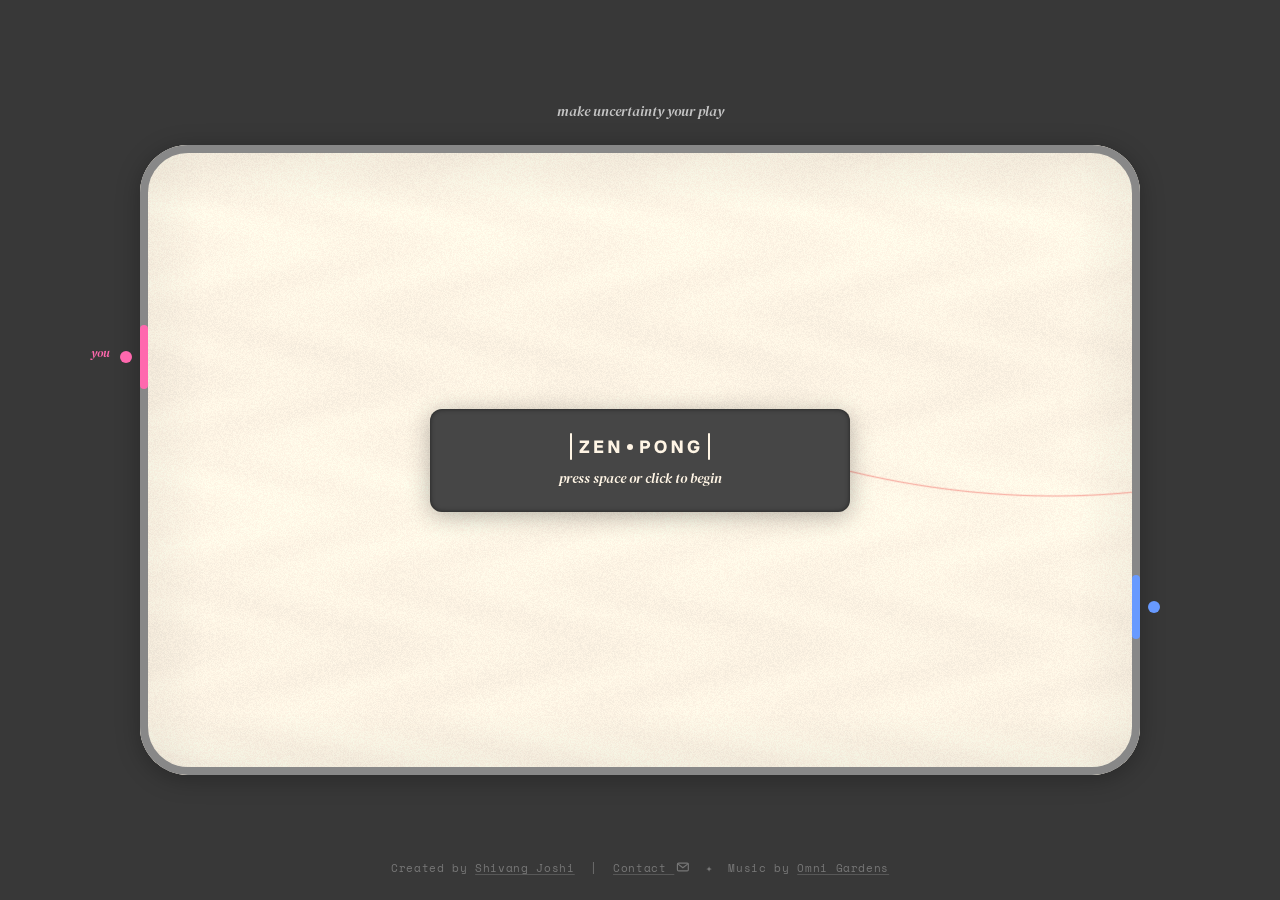
==== commit 2a57df0e: "v3: brief 38 — attribution, gentle ball-speed ramp, time-gained results Task 1: one shared attributi" ====
--- a/index.html
+++ b/index.html
@@ -29,6 +29,17 @@
      from the committed logo rather than inventing a new symbol; legible at
      16px where the full wordmark would not be. -->
 <link rel="icon" type="image/svg+xml" href="favicon.svg">
+<!-- Brief 37 Task 1 — Cloudflare Web Analytics: cookieless, no consent
+     banner needed, free tier is page-views only (see Task 2's error
+     handlers for why errors surface in the console, not this dashboard).
+     type="module" is deferred/async by nature and a failed fetch (offline,
+     file://, tracker-blocked) fires an error event on the script element
+     only — it does not reach window's bubbling-phase 'error' listener
+     (Task 2, below), confirmed live: the game runs identically with this
+     URL blocked, no console noise from the failure. Real token, not a
+     placeholder — Shivang's own, already provisioned. -->
+<script type='module' src='https://static.cloudflareinsights.com/beacon.min.js' data-cf-beacon='{"token": "19319b3700974cdfb2ed26cb4337c75b"}'></script>
+<!-- End Cloudflare Web Analytics -->
 <link href="https://fonts.googleapis.com/css2?family=DM+Serif+Display:ital@1&family=Space+Mono:wght@400;700&display=swap" rel="stylesheet">
 <style>
   /* ── Tokens · DESIGN.md §2/§4/§5/§6 ── */
@@ -379,34 +390,39 @@
      old rule had no such scoping, so it would have kept the shuffle
      turning white on a touch device's "stuck" post-tap hover. */
 
-  /* ── Idle music credit · brief 34 Task 1, repositioned brief 35 Task 4 ──
-     Reuses the mobile gate's own .hint token values (11px Space Mono,
-     natural case, --color-disabled) rather than the shoutier uppercase
-     .mono utility — a name/title, not a label, and "quiet, present not
-     shouting" calls for natural case. A standing credit, not part of
-     Task 2's reveal — sits outside anything gated by [data-idle-step], so
-     it shows in both attract and armed.
-     Brief 35 Task 4 — was `margin-top` inside the centred flex column,
-     which collided with the palette pill once armed: #screen-idle isn't
-     stretched to viewport height (body's own justify-content:center
-     centres the WHOLE idle cluster as one block, same reason Task 4's
-     idle-credit note applies to #screen-mobile-gate/share too), so a
-     flex-flow margin can't reliably reach "the very bottom of the fold" —
-     it just follows however tall the content above it happens to be.
-     position:fixed takes it out of that flow entirely and pins it to the
-     actual viewport bottom regardless of content height; #screen-idle's
-     own [hidden] -> display:none still hides it correctly since display:
-     none on an ancestor suppresses a fixed-position descendant too. */
-  .idle-credit {
-    position: fixed; left: 50%; bottom: var(--space-m);
-    transform: translateX(-50%);
+  /* ── Attribution + contact line · brief 38 Task 1 ──
+     Replaces brief 34/35's idle-only music credit. One shared .attribution
+     class, injected by JS into all 5 target screens (see the JS block near
+     the top of the module script) — desktop screens get it pinned fixed at
+     the bottom (position:fixed, not a flow margin: none of idle/results/
+     share are stretched to viewport height, so a flow margin would just
+     follow however tall the content above happens to be, not reach the
+     actual bottom of the fold — same reasoning brief 35 Task 4 already
+     established for the old idle-credit); mobile screens get it as a
+     normal last-in-column element instead (see the mobile-scoped rule
+     below), since it needs to sit inside a scrolling/wrapping column
+     there, not escape it. */
+  .attribution {
+    margin: 0;
     font-family: 'Space Mono', monospace; font-style: normal;
     font-size: 11px; letter-spacing: 0.06em;
     color: var(--color-disabled);
+    text-align: center;
+  }
+  .attribution a {
+    color: inherit;
     text-decoration: underline; text-decoration-color: rgba(119,119,119,0.5);
     text-underline-offset: 2px;
   }
-  .idle-credit:hover, .idle-credit:focus-visible { color: var(--color-lightest-grey); }
+  .attribution a:hover, .attribution a:focus-visible { color: var(--color-lightest-grey); }
+  .attribution svg { vertical-align: -2px; margin-left: 2px; }
+  #screen-idle > .attribution,
+  #screen-results > .attribution,
+  #screen-share > .attribution {
+    position: fixed; left: 50%; bottom: var(--space-m);
+    transform: translateX(-50%);
+    white-space: nowrap; /* one line on desktop, per the brief */
+  }
 
   /* ── Playing screen control row · DESIGN.md §8 Screen 2 / §10 ──
      3-column grid, 1000px wide: pal-pill left, score-pill centred,
@@ -474,17 +490,70 @@
   @keyframes reveal-ground        { from { clip-path: inset(0 0 100% 0); } to { clip-path: inset(0); } }
   @keyframes reveal-strokes-alpha { from { opacity: 0.70; } to { opacity: 1; } } /* 0.70 = GAME_COMMITTED_ALPHA (JS) — CSS can't read the JS constant, keep them in sync by hand */
   @keyframes fade-in              { from { opacity: 0; } to { opacity: 1; } }
-  .reveal-wipe    { animation: reveal-ground 900ms linear both; }
-  .reveal-strokes { animation: reveal-strokes-alpha 900ms linear both; }
-  .reveal-haiku   { animation: fade-in 400ms linear 1300ms both; }
-  .reveal-postrow { animation: fade-in 400ms linear 1700ms both; }
-
-  /* ── Post-game row: timeline left, actions right (Task 1/6) ── */
+  .reveal-wipe       { animation: reveal-ground 900ms linear both; }
+  .reveal-strokes    { animation: reveal-strokes-alpha 900ms linear both; }
+  /* Brief 38 Task 3 — renamed from .reveal-haiku: now applied to the whole
+     #gained-row wrapper (gained claim + haiku together, one fade), not
+     just the haiku <p> alone — same 1300ms timing, lifted verbatim from
+     v3/design/3c-results-time-gained.html. */
+  .reveal-gained-row { animation: fade-in 400ms linear 1300ms both; }
+  .reveal-postrow    { animation: fade-in 400ms linear 1700ms both; }
+
+  /* ── "Time gained" line · brief 38 Task 3, v3/design/3c-results-time-
+     gained.html, lifted verbatim ── Deliberately NOT a control: no
+     container, no fill, no shadow, no hover, not focusable — set exactly
+     like the haiku (same face, same 14px, same row), distinguished only
+     by a narrow cream highlight sweeping through the letters every 7s.
+     Copy: "<duration> of calm, gained" — see formatGainedDuration(). */
+  #gained-row {
+    display: flex; align-items: baseline; justify-content: space-between;
+    width: 1000px; gap: var(--space-l);
+  }
+  /* #gained-row's own haiku loses the base .haiku rule's centring/max-width
+     (below) — it's now a flex item flush to the row's right edge, not a
+     standalone centred block. #share-haiku (untouched by this brief) keeps
+     the base rule. */
+  #gained-row .haiku { text-align: left; max-width: none; }
+  @keyframes gained-sweep {
+    from { background-position: 0% 50%; }
+    to   { background-position: 200% 50%; }
+  }
+  .gained {
+    margin: 0;
+    font-size: 14px; line-height: 1.6;
+    color: var(--color-lightest-grey); /* fallback for engines without background-clip:text */
+    background-image: linear-gradient(100deg,
+      #8A8A8A, #8A8A8A, var(--color-canvas), #8A8A8A,
+      #8A8A8A, #8A8A8A, var(--color-canvas), #8A8A8A);
+    background-size: 200% 100%;
+    animation: gained-sweep 7s linear infinite;
+  }
+  @supports ((background-clip: text) or (-webkit-background-clip: text)) {
+    .gained {
+      background-clip: text; -webkit-background-clip: text;
+      color: transparent; -webkit-text-fill-color: transparent;
+    }
+  }
+  @media (prefers-reduced-motion: reduce) {
+    /* Hold the sweep mid-phrase rather than stopping at either extreme. */
+    .gained { animation: none; background-position: 30% 50%; }
+  }
+
+  /* ── Post-game row: PLAY AGAIN alone left, utility cluster right
+     (brief 38 Task 3 — was timeline left, actions right; play again moved
+     out of the action group and left, timeline/save/share now share one
+     right-hand cluster) ── */
   #post-row {
     display: flex; align-items: center; justify-content: space-between;
     width: 1000px; /* no max-width — brief 25/26 Task 1: never compress a fixed-width row non-uniformly */
   }
-  #post-row .actions { display: flex; gap: var(--space-xm); }
+  #post-row .utils { display: flex; align-items: center; gap: var(--space-xm); }
+  /* 240px, not the shared .track class's 320px default — keeps timeline +
+     save + share inside the 1000px row alongside PLAY AGAIN. Scoped here
+     rather than changing .track itself, matching the mockup's own scoping
+     (nothing else uses .track today, but this is the correct-by-construction
+     choice regardless). */
+  #post-row .track { width: 240px; }
 
   .rbtn {
     background: var(--color-cta);
@@ -1223,15 +1292,10 @@
       </svg>
     </div>
 
-    <!-- Brief 34 Task 1 — standing credit, not part of Task 2's reveal:
-         placed as a direct child of #screen-idle (a sibling of .stage and
-         #pal-pill, not gated by [data-idle-step]), so it shows in both
-         attract and armed — position:fixed (Task 4, brief 35) means DOM
-         position here no longer determines its visual placement, only
-         which screen's [hidden] toggle controls it. Text shortened to
-         drop the track name (brief 35 Task 4 — there are two tracks now);
-         Bandcamp URL confirmed by Shivang, brief 35. -->
-    <a class="idle-credit" href="https://omnigardens.bandcamp.com/album/moss-king-2" target="_blank" rel="noopener">Music by Omni Gardens</a>
+    <!-- Brief 38 Task 1 — the old standing music-credit line here is gone;
+         the shared .attribution line (JS-injected into this and 4 other
+         screens, see the module script) replaces it, appended as this
+         section's own last child at load. -->
   </section>
 
   <!-- ══════════════════════════ PLAYING SCREEN ══════════════════════════ -->
@@ -1361,22 +1425,30 @@
     </div>
 
     <div class="spacer-l"></div>
-    <p class="haiku" id="results-haiku"></p>
+    <!-- Brief 38 Task 3 — gained claim (left) + haiku (right), one row,
+         both flush to the canvas edges (v3/design/3c-results-time-gained.html). -->
+    <div id="gained-row">
+      <p class="gained" id="results-gained"></p>
+      <p class="haiku" id="results-haiku"></p>
+    </div>
     <div class="spacer-m"></div>
 
+    <!-- Brief 38 Task 3 — PLAY AGAIN alone on the left (gaining more calm
+         and playing again are the same thought, per the mockup); timeline
+         + save + share share one right-hand utility cluster. -->
     <div id="post-row">
-      <div class="ctrl-chip" id="timeline-chip">
-        <label class="mono" for="timeline-track">timeline</label>
-        <div class="track" id="timeline-track" role="slider" tabindex="0"
-             aria-label="Timeline" aria-valuemin="0" aria-valuemax="0" aria-valuenow="0">
-          <div class="fill" id="timeline-fill"></div>
-          <div class="thumb" id="timeline-thumb"></div>
+      <button class="rbtn" id="btn-play-again">play again</button>
+      <div class="utils">
+        <div class="ctrl-chip" id="timeline-chip">
+          <label class="mono" for="timeline-track">timeline</label>
+          <div class="track" id="timeline-track" role="slider" tabindex="0"
+               aria-label="Timeline" aria-valuemin="0" aria-valuemax="0" aria-valuenow="0">
+            <div class="fill" id="timeline-fill"></div>
+            <div class="thumb" id="timeline-thumb"></div>
+          </div>
         </div>
-      </div>
-      <div class="actions">
         <button class="rbtn" id="btn-save">save artwork</button>
         <button class="rbtn" id="btn-share">share</button>
-        <button class="rbtn" id="btn-play-again">play again</button>
       </div>
     </div>
   </section>
@@ -3070,6 +3142,63 @@
 // renderSplatterMarkPaint) for real per-mark shape variety. splatter.js
 // itself is untouched — nothing in it was edited, it simply has no
 // remaining caller in this file.
+
+// Brief 37 Task 2 — global error visibility, no backend. Placed as the
+// FIRST executable statements after the import block (imports must stay
+// top-of-module, so this is the earliest point any code can run) so it
+// catches everything downstream, including the flash-guard immediately
+// below. Silent instrumentation only — console.error, never a UI; the
+// game's own graceful failure paths (bad share payload -> idle, etc.) are
+// untouched and unrelated. Cloudflare's free Web Analytics tier (Task 1,
+// <head>) is page-views only — it has no custom-events API, so this is
+// where an error actually surfaces today. If an events-capable tool
+// (e.g. Umami) is ever added, firing a custom event here is a two-line
+// change, not a rediscovery.
+window.addEventListener('error', (e) => {
+  console.error(`[zenpong] ${e.message} (${e.filename}:${e.lineno}:${e.colno})`);
+});
+window.addEventListener('unhandledrejection', (e) => {
+  console.error(`[zenpong] unhandled rejection: ${e.reason}`);
+});
+
+// Brief 38 Task 1 — attribution + contact line, one shared implementation
+// injected into all 5 target screens (idle, results, desktop share,
+// mobile share, gate) rather than five hand-written copies that can
+// drift apart. Replaces the old idle-only music-credit line entirely.
+// Safe to run this early (before setScreen/etc. are defined below) —
+// only needs the target sections to already exist in the parsed DOM,
+// which they do; this whole script sits at the end of <body>.
+function buildAttributionEl() {
+  const el = document.createElement('p');
+  el.className = 'attribution';
+  el.innerHTML =
+    'Created by <a href="https://www.shivangjoshi.xyz" target="_blank" rel="noopener">Shivang Joshi</a>' +
+    ' &nbsp;|&nbsp; ' +
+    '<a href="mailto:hello@shivangjoshi.xyz?subject=Zen%20Pong">Contact ' +
+      '<svg width="14" height="14" viewBox="0 0 18 18" fill="none" stroke="currentColor" stroke-width="1.5" stroke-linecap="round" stroke-linejoin="round" aria-hidden="true">' +
+        '<rect x="2" y="4" width="14" height="10" rx="1.5"/><path d="M2.5 5 L9 10 L15.5 5"/>' +
+      '</svg>' +
+    '</a>' +
+    ' &nbsp;✦&nbsp; ' +
+    'Music by <a href="https://omnigardens.bandcamp.com/album/moss-king-2" target="_blank" rel="noopener">Omni Gardens</a>';
+  return el;
+}
+// mode 'desktop' -> position:fixed bottom-centre (CSS), appended directly
+// to the screen section (matches the old idle-credit's own approach —
+// [hidden]/display:none on the ancestor still suppresses a fixed-position
+// descendant). mode 'mobile' -> normal flow, appended as the LAST child of
+// the screen's own <main> column, after the actions.
+[
+  { screenId: 'screen-idle', mode: 'desktop' },
+  { screenId: 'screen-results', mode: 'desktop' },
+  { screenId: 'screen-share', mode: 'desktop' },
+  { screenId: 'screen-mobile-gate', mode: 'mobile' },
+  { screenId: 'screen-mobile-share', mode: 'mobile' },
+].forEach(({ screenId, mode }) => {
+  const screen = document.getElementById(screenId);
+  const container = mode === 'mobile' ? (screen.querySelector('main') || screen) : screen;
+  container.appendChild(buildAttributionEl());
+});
 
 // Brief 29 Task 3 — "landing with a fragment: decode and go straight to
 // Screen 4. Do not flash the idle screen first." Checked and acted on as
@@ -4879,13 +5008,46 @@
   }
 }
 
+// Brief 38 Task 2 — gentle per-rally speed ramp, app-side only
+// (v3/engine/ untouched — physics.js has no ramp concept). "Base speed"
+// means whatever speed the ENGINE's own physics already gave the ball
+// this frame — level-up increases (checkGameLevel/levelUp above), wall-
+// bounce dynamics, hit-based changes are all untouched. The ramp is a
+// pure multiplicative OVERLAY on top of that, never a replacement:
+// forcing the ball to a value re-derived from a fixed constant (e.g.
+// BASE_SPD) every frame would silently override the level-up system,
+// which the brief's own "the engine still handles bounces/spin; this
+// only rescales the RESULTING speed" line rules out.
+//
+// Tracked as an INCREMENTAL correction, not a reset-to-base: gameRamp
+// AppliedFactor is how much of the current ramp is already baked into
+// gameBall.vx/vy. Each frame (stepGame, below) only the DELTA between
+// that and the new target factor is applied, so the engine's own speed
+// dynamics for that frame — whatever they were — survive untouched.
+const GAME_SPEED_RAMP_HOLD_SEC = 30; // full calm for this long into a rally
+const GAME_SPEED_RAMP_MAX_SEC = 60;  // linear ramp completes by here
+const GAME_SPEED_RAMP_CAP = 1.5;     // capped — tuned by feel, see PROJECT-LOG
+let gameServeStartMs = 0;    // reset every serve — Task 2's ramp clock
+let gameRampAppliedFactor = 1.0;
+let gameFirstServeMs = 0;    // set ONCE per game, in startGame() — Task 3's duration clock
+
+function gameSpeedRampFactor(elapsedSec) {
+  if (elapsedSec <= GAME_SPEED_RAMP_HOLD_SEC) return 1.0;
+  if (elapsedSec >= GAME_SPEED_RAMP_MAX_SEC) return GAME_SPEED_RAMP_CAP;
+  const t = (elapsedSec - GAME_SPEED_RAMP_HOLD_SEC) / (GAME_SPEED_RAMP_MAX_SEC - GAME_SPEED_RAMP_HOLD_SEC);
+  return 1.0 + t * (GAME_SPEED_RAMP_CAP - 1.0);
+}
+
 function spawnGameBall() {
   gameBall = mkBall(gamePhysRng, gameLv, null, [1.0, 2.4], [0.50, 0.68]);
   gamePaintTracker.startTrail(gameBall, gameBall.x, gameBall.y);
   gameServing = false;
+  gameServeStartMs = performance.now(); // brief 38 Task 2 — every serve resets the ramp
+  gameRampAppliedFactor = 1.0;
 }
 
 function startGame() {
+  gameFirstServeMs = performance.now(); // brief 38 Task 3 — whole-game duration clock, set once per game
   // Task 6 — the one permitted Math.random() call, generating this game's
   // single seed; every stream below is makeRng(seed ^ salt), never
   // Math.random() again.
@@ -4973,6 +5135,22 @@
   updatePaddleAI(gamePaddleR, targetR, gameAiSpd, Date.now(), 0);
 
   const events = advanceBall(gameBall, gamePaddleL, gamePaddleR, padVelL, gamePhysRng);
+
+  // Brief 38 Task 2 — see the constants/comment above spawnGameBall() for
+  // why this is an incremental correction (relative to gameRampAppliedFactor)
+  // rather than a reset to some fixed base speed: whatever the engine just
+  // did to gameBall.vx/vy this frame (the advanceBall() call above —
+  // bounces, spin, level-up speed) stays fully intact, this only layers
+  // the additional ramp delta on top.
+  const gameRampElapsedSec = (performance.now() - gameServeStartMs) / 1000;
+  const gameRampTarget = gameSpeedRampFactor(gameRampElapsedSec);
+  if (gameRampTarget !== gameRampAppliedFactor) {
+    const rampCorrective = gameRampTarget / gameRampAppliedFactor;
+    gameBall.vx *= rampCorrective;
+    gameBall.vy *= rampCorrective;
+    gameRampAppliedFactor = gameRampTarget;
+  }
+
   const hadHitEvent = events.length > 0; // Task 6 — splatter must never fire on the same frame as a hit
   events.forEach(ev => {
     commitGameStroke(gameBall.pts, gameBall.wt, gameBall.op, ev.type);
@@ -5033,6 +5211,7 @@
         paintGroundHex: gamePaintPalette.ground, // Cream by default (Task 3) — captured here since gamePaintPalette itself gets replaced by the next startGame()
         resolvedPalette: gamePalPillHexesFor(currentSurface), // brief 29 Task 1 — the 3 actual stroke hexes (post any shuffle), captured now for the same reason as paintGroundHex above
         quote: QUOTES[Math.floor(quoteRng() * QUOTES.length)],
+        durationSec: (performance.now() - gameFirstServeMs) / 1000, // brief 38 Task 3 — whole-game length, first serve to game-over; NOT Task 2's gameServeStartMs, which resets every rally
       };
       setScreen('results');
       startReveal(); // brief 26 — builds ground, resets the scrubber, runs the reveal animation
@@ -5192,6 +5371,18 @@
 const resultsGroundCx = resultsGroundCanvas.getContext('2d');
 const resultsStrokesCx = resultsStrokesCanvas.getContext('2d');
 const resultsHaikuEl = document.getElementById('results-haiku');
+const resultsGainedEl = document.getElementById('results-gained'); // brief 38 Task 3
+
+// Brief 38 Task 3 — "<duration> of calm, gained" copy. Duration is the
+// WHOLE GAME's length (gameFirstServeMs, set once in startGame() — not
+// Task 2's per-rally gameServeStartMs, which resets every serve). Flat
+// pluralisation ("1.5 minutes", "45 seconds") matching the mockup's own
+// literal examples verbatim — no singular-grammar special case, none was
+// specced.
+function formatGainedDuration(sec) {
+  if (sec >= 60) return `${(sec / 60).toFixed(1)} minutes of calm, gained`;
+  return `${Math.round(sec)} seconds of calm, gained`;
+}
 const timelineTrackEl = document.getElementById('timeline-track');
 const timelineFillEl = document.getElementById('timeline-fill');
 const timelineThumbEl = document.getElementById('timeline-thumb');
@@ -5304,15 +5495,16 @@
   updateTimelineUI(Math.round(resultsData.strokes.length * TIMELINE_DEFAULT_FRACTION)); // brief 31 Task 4 — was 100%
 
   resultsHaikuEl.textContent = h.quote;
+  resultsGainedEl.textContent = formatGainedDuration(h.durationSec); // brief 38 Task 3
 
   // Reveal animations — Task 2's specced timings, verbatim. Ground wipe:
   // paint only (paper/chalk keep their ground static, already correct from
   // play — no class, no animation, nothing to reset). Strokes-to-full,
-  // haiku and post-row: all three surfaces, every reveal.
+  // gained-row and post-row: all three surfaces, every reveal.
   resultsGroundCanvas.classList.remove('reveal-wipe');
   if (h.surface === 'paint') restartAnimation(resultsGroundCanvas, 'reveal-wipe');
   restartAnimation(resultsStrokesCanvas, 'reveal-strokes');
-  restartAnimation(resultsHaikuEl, 'reveal-haiku');
+  restartAnimation(document.getElementById('gained-row'), 'reveal-gained-row'); // brief 38 Task 3 — was resultsHaikuEl/reveal-haiku; now the whole row (gained claim + haiku), one fade
   restartAnimation(document.getElementById('post-row'), 'reveal-postrow');
 
   // No fitScreenToViewport() call here (brief 26 had one, since removed):
@@ -6441,11 +6633,22 @@
 // else in this section needs to change (brief's own "built to extend").
 const BGM_TRACKS = ['GoldenPothos.mp3', 'Oolong.mp3'];
 const BGM_CROSSFADE_SEC = 4; // "a few seconds," per the brief — no silent gap between tracks
+// Brief 37 Task 3 — how far ahead of the crossfade trigger to start
+// buffering the NEXT track (not at the trigger itself, which only left a
+// ~4s window for up to ~3.5MB — a real stall risk on a slow connection).
+// 20s is comfortable for that file size on any connection that isn't
+// pathological; not tied to track length, just a lead time.
+const BGM_PRELOAD_LEAD_SEC = 20;
+// If canplaythrough hasn't fired by the time the crossfade would
+// otherwise start, wait this long past the trigger and start anyway — a
+// rough transition beats the crossfade never firing / dead air.
+const BGM_CROSSFADE_READY_FALLBACK_MS = 2500;
 let bgmBusGain = null;   // shared idle/ducked/mute level, -> actx.destination
 let bgmSlots = [];       // [{audio, gain, src}] per BGM_TRACKS entry, lazily built
 let bgmActiveIdx = -1;   // which playlist index is the current "front" track; -1 = never started
 let bgmCrossfading = false;
-let bgmCrossfadeTimer = null;
+let bgmCrossfadeTimer = null;        // post-start finalisation (swap active track, pause the old one)
+let bgmCrossfadeReadyTimer = null;   // pre-start fallback (start playback even if canplaythrough is slow)
 
 function initBGMBus() {
   if (bgmBusGain) return;
@@ -6466,6 +6669,7 @@
   const audio = new Audio(`${BGM_TRACKS[i]}`);
   audio.loop = false; // the SET loops via alternation (below), not each file individually
   audio.crossOrigin = 'anonymous';
+  audio.preload = 'auto'; // brief 37 Task 3 — explicit, not left to a browser default: this function is only ever CALLED when we actually want loading to start now (first gesture for track 0, the preload-lead window for the next track), so once called, load eagerly
   const src = actx.createMediaElementSource(audio);
   const gain = actx.createGain();
   gain.gain.value = 0;
@@ -6487,14 +6691,50 @@
   if (i !== bgmActiveIdx || bgmCrossfading) return;
   const a = bgmSlots[i].audio;
   if (!a.duration || !isFinite(a.duration)) return;
-  if (a.duration - a.currentTime <= BGM_CROSSFADE_SEC) crossfadeToNext();
-}
-
+  const remaining = a.duration - a.currentTime;
+  // Brief 37 Task 3 — start buffering the NEXT track once inside the
+  // preload-lead window, well before the crossfade itself triggers below.
+  // initBGMSlot is idempotent (early-returns if the slot already exists),
+  // so calling this on every tick inside the window is harmless — it only
+  // actually constructs the Audio element once.
+  if (remaining <= BGM_PRELOAD_LEAD_SEC) {
+    initBGMSlot((i + 1) % BGM_TRACKS.length);
+  }
+  if (remaining <= BGM_CROSSFADE_SEC) crossfadeToNext();
+}
+
+// Brief 37 Task 3 — gates the actual crossfade start on the next track
+// being ready to play through, rather than assuming the preload-lead
+// window (above) was always enough. bgmCrossfading is set true here,
+// immediately — onBGMTimeUpdate's own guard means this function only
+// ever runs once per transition, whether playback starts immediately
+// below or waits first.
 function crossfadeToNext() {
   bgmCrossfading = true;
   const fromIdx = bgmActiveIdx;
   const toIdx = (fromIdx + 1) % BGM_TRACKS.length;
-  const toSlot = initBGMSlot(toIdx);
+  const toSlot = initBGMSlot(toIdx); // idempotent — already loading if the preload lead already kicked in
+
+  if (toSlot.audio.readyState >= 4) { // HAVE_ENOUGH_DATA — already good to go, no need to wait
+    beginCrossfadePlayback(fromIdx, toIdx, toSlot);
+    return;
+  }
+  // Not ready yet: wait for canplaythrough, bounded by a short fallback so
+  // a slow (or, on some browsers, never-firing) event can't delay the
+  // crossfade indefinitely — a rough transition beats dead air.
+  let started = false;
+  const start = () => {
+    if (started) return;
+    started = true;
+    toSlot.audio.removeEventListener('canplaythrough', start);
+    if (bgmCrossfadeReadyTimer) { clearTimeout(bgmCrossfadeReadyTimer); bgmCrossfadeReadyTimer = null; }
+    beginCrossfadePlayback(fromIdx, toIdx, toSlot);
+  };
+  toSlot.audio.addEventListener('canplaythrough', start, { once: true });
+  bgmCrossfadeReadyTimer = setTimeout(start, BGM_CROSSFADE_READY_FALLBACK_MS);
+}
+
+function beginCrossfadePlayback(fromIdx, toIdx, toSlot) {
   toSlot.audio.currentTime = 0;
   toSlot.audio.play().catch(() => {});
   const t = actx.currentTime;
@@ -6563,6 +6803,13 @@
   // later unmute; bgmActiveIdx simply stays on whichever track was still
   // the "from" side, which is exactly where playback actually was.
   if (bgmCrossfadeTimer) { clearTimeout(bgmCrossfadeTimer); bgmCrossfadeTimer = null; bgmCrossfading = false; }
+  // Brief 37 Task 3 — same idea, for the EARLIER pending state: stop can
+  // land while crossfadeToNext is still waiting on canplaythrough (before
+  // beginCrossfadePlayback has run at all, so bgmCrossfadeTimer above is
+  // still null and wouldn't have caught this). Cancel the fallback timer
+  // so it doesn't fire a crossfade start after the player has been told
+  // to stop.
+  if (bgmCrossfadeReadyTimer) { clearTimeout(bgmCrossfadeReadyTimer); bgmCrossfadeReadyTimer = null; bgmCrossfading = false; }
   setTimeout(() => { bgmSlots.forEach(s => { if (s) s.audio.pause(); }); }, 2600);
 }
 
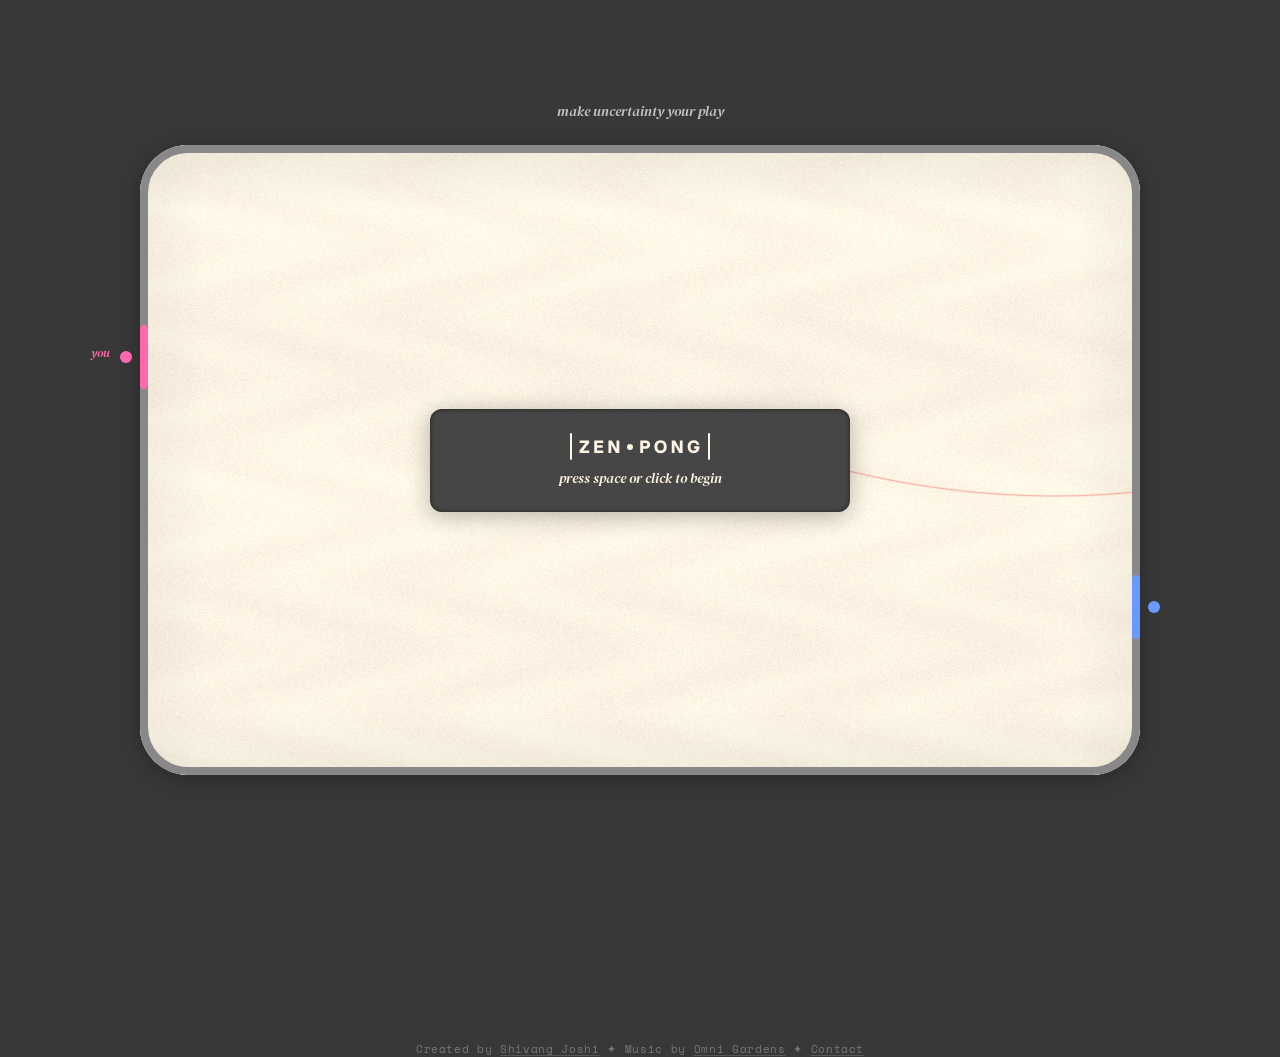
==== commit 9026d79d: "v3: brief 39 — delights round 2: corrections + share/audio fixes Task 1/2: attribution copy simplifi" ====
--- a/index.html
+++ b/index.html
@@ -390,18 +390,42 @@
      old rule had no such scoping, so it would have kept the shuffle
      turning white on a touch device's "stuck" post-tap hover. */
 
-  /* ── Attribution + contact line · brief 38 Task 1 ──
-     Replaces brief 34/35's idle-only music credit. One shared .attribution
-     class, injected by JS into all 5 target screens (see the JS block near
-     the top of the module script) — desktop screens get it pinned fixed at
-     the bottom (position:fixed, not a flow margin: none of idle/results/
-     share are stretched to viewport height, so a flow margin would just
-     follow however tall the content above happens to be, not reach the
-     actual bottom of the fold — same reasoning brief 35 Task 4 already
-     established for the old idle-credit); mobile screens get it as a
-     normal last-in-column element instead (see the mobile-scoped rule
-     below), since it needs to sit inside a scrolling/wrapping column
-     there, not escape it. */
+  /* ── Attribution + contact line · brief 38 Task 1, repositioned brief
+     39 Task 2 ── Replaces brief 34/35's idle-only music credit. One
+     shared .attribution class, injected by JS into all 5 target screens
+     (see the JS block near the top of the module script).
+     Brief 39 Task 2 — was position:fixed, pinned bottom-centre, always
+     visible. Shivang wants it OUT of the fold entirely on desktop:
+     reachable with a small scroll, not sitting over/near the art
+     permanently.
+     Two things tried and rejected first, both caught live before
+     shipping, not assumed correct: (1) a flat margin-top (88px) — too
+     small, idle's own content is short enough that at a common 1280x900
+     viewport it never pushed total height past 900px at all, so the line
+     just sat inside the fold like nothing had changed; (2) `min-height:
+     calc(100dvh + 40px)` on the screen section + `margin-top:auto` on the
+     line (the "textbook" flexbox way to float a footer to the bottom of
+     an oversized container) — measured live and the screen's rendered
+     height came out SHORTER than its own declared min-height (836px
+     against a stated 940px floor), which min-height is specifically
+     supposed to prevent; not confidently explained (possibly an
+     interaction with this element's own flex-shrink inside body's
+     centering, possibly a rendering quirk of the sandbox this was tested
+     in) and not worth shipping on a mechanism that didn't behave as
+     documented in its own test.
+     What's actually here instead: position:absolute against the screen
+     section (position:relative), placed at `top: calc(100dvh + 40px)`.
+     Unlike the flex approach, an absolutely-positioned element's offset
+     from a relative ancestor is a direct, unambiguous calculation — not
+     dependent on how that ancestor's own box height gets resolved — and
+     it still contributes to the page's scrollable overflow (confirmed
+     live: docScrollHeight grows to include it), so "reachable by
+     scrolling, not fixed to the viewport" still holds even though the
+     element itself is out of normal flow. The original content above it
+     is completely unaffected either way, on any screen, since it was
+     never touched. Verified live at 1280x900: the line's own rect sits
+     below window.innerHeight (unreachable without scrolling) where both
+     earlier attempts did not. */
   .attribution {
     margin: 0;
     font-family: 'Space Mono', monospace; font-style: normal;
@@ -415,11 +439,11 @@
     text-underline-offset: 2px;
   }
   .attribution a:hover, .attribution a:focus-visible { color: var(--color-lightest-grey); }
-  .attribution svg { vertical-align: -2px; margin-left: 2px; }
+  #screen-idle, #screen-results, #screen-share { position: relative; }
   #screen-idle > .attribution,
   #screen-results > .attribution,
   #screen-share > .attribution {
-    position: fixed; left: 50%; bottom: var(--space-m);
+    position: absolute; top: calc(100dvh + 40px); left: 50%;
     transform: translateX(-50%);
     white-space: nowrap; /* one line on desktop, per the brief */
   }
@@ -509,17 +533,30 @@
     display: flex; align-items: baseline; justify-content: space-between;
     width: 1000px; gap: var(--space-l);
   }
-  /* #gained-row's own haiku loses the base .haiku rule's centring/max-width
-     (below) — it's now a flex item flush to the row's right edge, not a
-     standalone centred block. #share-haiku (untouched by this brief) keeps
-     the base rule. */
-  #gained-row .haiku { text-align: left; max-width: none; }
+  /* #gained-row's own haiku loses the base .haiku rule's centring (below) —
+     it's now a flex item flush to the row's right edge, not a standalone
+     centred block. #share-haiku (untouched by this brief) keeps the base
+     rule.
+     Brief 39 Task 3 — width fixed to match #post-row .utils' own rendered
+     width EXACTLY: 617px, measured live via getBoundingClientRect() (240px
+     track + chip padding/gap + label + save + share buttons — not
+     independently re-derivable from tokens alone, since button widths
+     depend on the actual rendered label text; hardcoded like .track's own
+     240px already is, matching how the rest of this fixed-width desktop
+     layout works). So the haiku box sits directly above the utility
+     cluster, same left/right edges. Right-aligned so ragged text hugs
+     that shared right edge; wraps onto more lines rather than truncating
+     (no nowrap, no ellipsis — a long haiku growing taller is fine, the
+     row uses align-items:baseline so it doesn't fight the gained line's
+     own single line). */
+  #gained-row .haiku { text-align: right; width: 617px; }
   @keyframes gained-sweep {
     from { background-position: 0% 50%; }
     to   { background-position: 200% 50%; }
   }
   .gained {
     margin: 0;
+    flex-shrink: 0; /* brief 39 Task 3 — never let the row's flex shrink this; it always renders at its own natural (short) width, "never truncate" */
     font-size: 14px; line-height: 1.6;
     color: var(--color-lightest-grey); /* fallback for engines without background-clip:text */
     background-image: linear-gradient(100deg,
@@ -3168,26 +3205,28 @@
 // Safe to run this early (before setScreen/etc. are defined below) —
 // only needs the target sections to already exist in the parsed DOM,
 // which they do; this whole script sits at the end of <body>.
+// Brief 39 Task 1 — copy simplified, envelope icon dropped entirely:
+// "Created by Shivang Joshi ✦ Music by Omni Gardens ✦ Contact", only the
+// three names/word underlined-as-links, "Created by"/"Music by" plain
+// text, ✦ separator with a single regular space each side (was &nbsp;|
+// &nbsp; and &nbsp;✦&nbsp; — genuinely wide gaps, not just visually airy).
 function buildAttributionEl() {
   const el = document.createElement('p');
   el.className = 'attribution';
   el.innerHTML =
     'Created by <a href="https://www.shivangjoshi.xyz" target="_blank" rel="noopener">Shivang Joshi</a>' +
-    ' &nbsp;|&nbsp; ' +
-    '<a href="mailto:hello@shivangjoshi.xyz?subject=Zen%20Pong">Contact ' +
-      '<svg width="14" height="14" viewBox="0 0 18 18" fill="none" stroke="currentColor" stroke-width="1.5" stroke-linecap="round" stroke-linejoin="round" aria-hidden="true">' +
-        '<rect x="2" y="4" width="14" height="10" rx="1.5"/><path d="M2.5 5 L9 10 L15.5 5"/>' +
-      '</svg>' +
-    '</a>' +
-    ' &nbsp;✦&nbsp; ' +
-    'Music by <a href="https://omnigardens.bandcamp.com/album/moss-king-2" target="_blank" rel="noopener">Omni Gardens</a>';
+    ' ✦ ' +
+    'Music by <a href="https://omnigardens.bandcamp.com/album/moss-king-2" target="_blank" rel="noopener">Omni Gardens</a>' +
+    ' ✦ ' +
+    '<a href="mailto:hello@shivangjoshi.xyz?subject=Zen%20Pong">Contact</a>';
   return el;
 }
-// mode 'desktop' -> position:fixed bottom-centre (CSS), appended directly
-// to the screen section (matches the old idle-credit's own approach —
-// [hidden]/display:none on the ancestor still suppresses a fixed-position
-// descendant). mode 'mobile' -> normal flow, appended as the LAST child of
-// the screen's own <main> column, after the actions.
+// Brief 39 Task 2 — mode 'desktop' used to be position:fixed bottom-centre;
+// now normal flow, appended directly to the screen section same as before
+// (still gets #screen-*'s [hidden]/display:none suppression for free) but
+// styled to sit just past the fold instead of pinned — see the CSS rule's
+// own comment for how. mode 'mobile' unchanged: normal flow, appended as
+// the LAST child of the screen's own <main> column, after the actions.
 [
   { screenId: 'screen-idle', mode: 'desktop' },
   { screenId: 'screen-results', mode: 'desktop' },
@@ -5008,42 +5047,52 @@
   }
 }
 
-// Brief 38 Task 2 — gentle per-rally speed ramp, app-side only
-// (v3/engine/ untouched — physics.js has no ramp concept). "Base speed"
-// means whatever speed the ENGINE's own physics already gave the ball
-// this frame — level-up increases (checkGameLevel/levelUp above), wall-
-// bounce dynamics, hit-based changes are all untouched. The ramp is a
-// pure multiplicative OVERLAY on top of that, never a replacement:
+// Brief 38 Task 2, rebuilt brief 39 Task 4 — gentle speed ramp, app-side
+// only (v3/engine/ untouched — physics.js has no ramp concept). "Base
+// speed" means whatever speed the ENGINE's own physics already gave the
+// ball this frame — level-up increases (checkGameLevel/levelUp above),
+// wall-bounce dynamics, hit-based changes are all untouched. The ramp is
+// a pure multiplicative OVERLAY on top of that, never a replacement:
 // forcing the ball to a value re-derived from a fixed constant (e.g.
 // BASE_SPD) every frame would silently override the level-up system,
 // which the brief's own "the engine still handles bounces/spin; this
 // only rescales the RESULTING speed" line rules out.
 //
+// Brief 39 Task 4 — the real bug: brief 38 drove the ramp off
+// gameServeStartMs, reset every serve, so a long game never actually
+// crowded the canvas any less — every point restarted calm. Rebuilt to
+// drive off gameFirstServeMs instead (set ONCE per game, in startGame(),
+// never per serve) — a straight, monotonic climb across the WHOLE game:
+// 1.0x at t=0, linear to 1.5x by t=90s, capped beyond. gameServeStartMs
+// itself is gone — nothing else read it.
+//
 // Tracked as an INCREMENTAL correction, not a reset-to-base: gameRamp
 // AppliedFactor is how much of the current ramp is already baked into
 // gameBall.vx/vy. Each frame (stepGame, below) only the DELTA between
 // that and the new target factor is applied, so the engine's own speed
-// dynamics for that frame — whatever they were — survive untouched.
-const GAME_SPEED_RAMP_HOLD_SEC = 30; // full calm for this long into a rally
-const GAME_SPEED_RAMP_MAX_SEC = 60;  // linear ramp completes by here
+// dynamics for that frame — whatever they were — survive untouched. This
+// is STILL reset to 1.0 on every serve (spawnGameBall, below) — that's
+// not the per-rally bug brief 39 fixes, it's the mechanism that makes a
+// brand-new ball (which spawns at the engine's own unramped base speed,
+// per mkBall) immediately jump to the CURRENT whole-game factor on its
+// first frame, rather than needing several frames to "catch up" — i.e.
+// exactly what makes "a new serve keeps the current game-time factor"
+// (the brief's own words) actually true.
+const GAME_SPEED_RAMP_MAX_SEC = 90;  // linear ramp completes by here (whole-game elapsed)
 const GAME_SPEED_RAMP_CAP = 1.5;     // capped — tuned by feel, see PROJECT-LOG
-let gameServeStartMs = 0;    // reset every serve — Task 2's ramp clock
 let gameRampAppliedFactor = 1.0;
-let gameFirstServeMs = 0;    // set ONCE per game, in startGame() — Task 3's duration clock
+let gameFirstServeMs = 0;    // set ONCE per game, in startGame() — both the ramp's AND Task 3's duration clock now
 
 function gameSpeedRampFactor(elapsedSec) {
-  if (elapsedSec <= GAME_SPEED_RAMP_HOLD_SEC) return 1.0;
   if (elapsedSec >= GAME_SPEED_RAMP_MAX_SEC) return GAME_SPEED_RAMP_CAP;
-  const t = (elapsedSec - GAME_SPEED_RAMP_HOLD_SEC) / (GAME_SPEED_RAMP_MAX_SEC - GAME_SPEED_RAMP_HOLD_SEC);
-  return 1.0 + t * (GAME_SPEED_RAMP_CAP - 1.0);
+  return 1.0 + (elapsedSec / GAME_SPEED_RAMP_MAX_SEC) * (GAME_SPEED_RAMP_CAP - 1.0);
 }
 
 function spawnGameBall() {
   gameBall = mkBall(gamePhysRng, gameLv, null, [1.0, 2.4], [0.50, 0.68]);
   gamePaintTracker.startTrail(gameBall, gameBall.x, gameBall.y);
   gameServing = false;
-  gameServeStartMs = performance.now(); // brief 38 Task 2 — every serve resets the ramp
-  gameRampAppliedFactor = 1.0;
+  gameRampAppliedFactor = 1.0; // brief 39 Task 4 — see the comment above: this reset is kept, on purpose
 }
 
 function startGame() {
@@ -5136,13 +5185,16 @@
 
   const events = advanceBall(gameBall, gamePaddleL, gamePaddleR, padVelL, gamePhysRng);
 
-  // Brief 38 Task 2 — see the constants/comment above spawnGameBall() for
-  // why this is an incremental correction (relative to gameRampAppliedFactor)
-  // rather than a reset to some fixed base speed: whatever the engine just
-  // did to gameBall.vx/vy this frame (the advanceBall() call above —
-  // bounces, spin, level-up speed) stays fully intact, this only layers
-  // the additional ramp delta on top.
-  const gameRampElapsedSec = (performance.now() - gameServeStartMs) / 1000;
+  // Brief 38 Task 2, rebuilt brief 39 Task 4 — see the constants/comment
+  // above spawnGameBall() for why this is an incremental correction
+  // (relative to gameRampAppliedFactor) rather than a reset to some fixed
+  // base speed: whatever the engine just did to gameBall.vx/vy this frame
+  // (the advanceBall() call above — bounces, spin, level-up speed) stays
+  // fully intact, this only layers the additional ramp delta on top.
+  // gameFirstServeMs (whole-game clock, never reset per serve) drives the
+  // target now — was gameServeStartMs, which made the ramp restart calm
+  // every single point.
+  const gameRampElapsedSec = (performance.now() - gameFirstServeMs) / 1000;
   const gameRampTarget = gameSpeedRampFactor(gameRampElapsedSec);
   if (gameRampTarget !== gameRampAppliedFactor) {
     const rampCorrective = gameRampTarget / gameRampAppliedFactor;
@@ -5211,7 +5263,7 @@
         paintGroundHex: gamePaintPalette.ground, // Cream by default (Task 3) — captured here since gamePaintPalette itself gets replaced by the next startGame()
         resolvedPalette: gamePalPillHexesFor(currentSurface), // brief 29 Task 1 — the 3 actual stroke hexes (post any shuffle), captured now for the same reason as paintGroundHex above
         quote: QUOTES[Math.floor(quoteRng() * QUOTES.length)],
-        durationSec: (performance.now() - gameFirstServeMs) / 1000, // brief 38 Task 3 — whole-game length, first serve to game-over; NOT Task 2's gameServeStartMs, which resets every rally
+        durationSec: (performance.now() - gameFirstServeMs) / 1000, // brief 38 Task 3 — whole-game length, first serve to game-over; brief 39 Task 4 made this the SAME clock the speed ramp now drives off (was a separate gameServeStartMs, since removed)
       };
       setScreen('results');
       startReveal(); // brief 26 — builds ground, resets the scrubber, runs the reveal animation
@@ -5462,6 +5514,15 @@
 // all. Save and share are unaffected — both read whatever the scrubber
 // currently shows, same as before.
 const TIMELINE_DEFAULT_FRACTION = 0.70;
+// Brief 39 Task 5 — the scrubber's current position, tracked at module
+// scope so copyResultsShareLink (share) can read it without threading a
+// parameter through. Save-PNG needs no equivalent: it reads
+// resultsGroundCanvas/resultsStrokesCanvas directly (see btn-save's own
+// handler) — the already-rendered, already-scrubbed canvas pixels — so it
+// was already WYSIWYG to the scrubber before this brief; confirmed by
+// reading the export call site, not assumed.
+let currentTimelineCount = 0;
+
 function updateTimelineUI(count) {
   const total = resultsData.strokes.length;
   const pct = total > 0 ? (count / total) * 100 : 100;
@@ -5469,6 +5530,7 @@
   timelineThumbEl.style.left = `calc(${pct}% - 8px)`;
   timelineTrackEl.setAttribute('aria-valuemax', String(total));
   timelineTrackEl.setAttribute('aria-valuenow', String(count));
+  currentTimelineCount = count; // brief 39 Task 5
   renderResultsStrokes(count);
 }
 
@@ -6362,7 +6424,21 @@
   // shareCopyButtonHandler's own comment, further down this file, for the
   // real bug this caused and how it was caught.
   const btn = e.currentTarget;
-  const raw = encodeArtworkPayload(gameLastEndedStrokes);
+  // Brief 39 Task 5 — share used to encode gameLastEndedStrokes wholesale,
+  // always sending the FULL painting regardless of where the scrubber
+  // sat — "what the scrubber currently shows is what gets shared." Slice
+  // to currentTimelineCount before encoding: strokes[0..n] plus only the
+  // splatter marks that had already landed by then (afterStrokes <= n).
+  // No wire-format change — the decoder already handles any stroke count,
+  // this is just fewer of them. Everything else (seed, surface,
+  // paintGroundHex, quote, durationSec) is unchanged — slicing strokes
+  // doesn't change how long the game took or what haiku it drew.
+  const slicedForShare = {
+    ...gameLastEndedStrokes,
+    strokes: gameLastEndedStrokes.strokes.slice(0, currentTimelineCount),
+    splatterMarks: gameLastEndedStrokes.splatterMarks.filter(m => m.afterStrokes <= currentTimelineCount),
+  };
+  const raw = encodeArtworkPayload(slicedForShare);
   const decoded = decodeArtworkPayload(raw);
   if (!decoded) { console.warn('[share] own payload failed to decode — this should never happen'); return; }
 
@@ -6370,7 +6446,9 @@
   history.replaceState(null, '', '#a=' + fragment);
 
   // Task 1 Verification (brief 29): "Report the measured payload size per surface."
-  console.log(`[share] ${gameLastEndedStrokes.surface}: ${raw.length}B raw -> ${fragment.length} base64url chars (${gameLastEndedStrokes.strokes.length} strokes, decimation N=${SHARE_DECIMATE_N})`);
+  // Brief 39 Task 5 — logs the SLICED count now, matching what was
+  // actually encoded, not the full game's stroke total.
+  console.log(`[share] ${slicedForShare.surface}: ${raw.length}B raw -> ${fragment.length} base64url chars (${slicedForShare.strokes.length}/${gameLastEndedStrokes.strokes.length} strokes, decimation N=${SHARE_DECIMATE_N})`);
 
   // Same shared clipboard mechanism AND the same "Copied!"/3s success
   // callback already used by desktop share's and mobile share's copy-link
@@ -6461,6 +6539,29 @@
   btnShareCopyEl.addEventListener('click', () => shareCopyButtonHandler(btnShareCopyEl));
 }
 
+// Brief 39 Task 8 — one-tap native share, MOBILE ONLY (the mobile share
+// screen's and the gate's own Copy Link buttons — desktop's
+// btn-share-copy above is untouched, per the brief's explicit "desktop
+// copy-link is unchanged"). Tries the OS share sheet (AirDrop, Messages,
+// etc.) with the same URL the button already copies — sharing the LINK,
+// not an image, so the recipient opens the live interactive artwork, not
+// a flat picture of it. Falls back to the existing clipboard-copy
+// behaviour verbatim if navigator.share is unavailable, or if it fails
+// for any reason OTHER than the user cancelling — AbortError is a
+// deliberate no-op (cancelling a share is not an error; the button just
+// stays normal, same as copy never firing a spurious success state on a
+// failed write).
+function mobileShareOrCopyLink(url, onCopyFallback) {
+  if (navigator.share) {
+    navigator.share({ url }).catch((e) => {
+      if (e && e.name === 'AbortError') return;
+      onCopyFallback();
+    });
+    return;
+  }
+  onCopyFallback();
+}
+
 /* ────────────────────────────────────────────────────────────────────────
    Brief 32 — mobile screens. Task 2 (mobile share, incl. the rotated
    fullscreen view) and Task 3 (the gate) flows.
@@ -6482,7 +6583,9 @@
 });
 {
   const btnMobileShareCopyEl = document.getElementById('btn-mobile-share-copy');
-  btnMobileShareCopyEl.addEventListener('click', () => shareCopyButtonHandler(btnMobileShareCopyEl));
+  btnMobileShareCopyEl.addEventListener('click', () => {
+    mobileShareOrCopyLink(location.href, () => shareCopyButtonHandler(btnMobileShareCopyEl)); // brief 39 Task 8
+  });
 }
 
 // ── Rotated fullscreen artwork view (Task 2) ──────────────────────────
@@ -6571,13 +6674,15 @@
 const GATE_COPY_LABEL_DEFAULT = gateCopyLabelEl.textContent;
 const GATE_HINT_DEFAULT = gateHintEl.textContent;
 gateCopyBtn.addEventListener('click', () => {
-  copyLinkToClipboard(location.href, () => {
-    gateCopyLabelEl.textContent = 'link copied';
-    gateHintEl.textContent = 'paste it into your desktop browser';
-    setTimeout(() => {
-      gateCopyLabelEl.textContent = GATE_COPY_LABEL_DEFAULT;
-      gateHintEl.textContent = GATE_HINT_DEFAULT;
-    }, 3200);
+  mobileShareOrCopyLink(location.href, () => { // brief 39 Task 8
+    copyLinkToClipboard(location.href, () => {
+      gateCopyLabelEl.textContent = 'link copied';
+      gateHintEl.textContent = 'paste it into your desktop browser';
+      setTimeout(() => {
+        gateCopyLabelEl.textContent = GATE_COPY_LABEL_DEFAULT;
+        gateHintEl.textContent = GATE_HINT_DEFAULT;
+      }, 3200);
+    });
   });
 });
 
@@ -7105,6 +7210,21 @@
   if (idleEl.dataset.idleStep !== 'armed') return;
   setScreen('playing');
   startGame(); // brief 22 Task 3 — real game, replacing the brief-18/19/20/21 stub
+  // Brief 39 Task 7 — the share-arrival path (PAINT/PLAY YOUR OWN ->
+  // goToIdleArmed(), below) never calls armIdle(), so startBGM() may never
+  // have run at all yet on this page load: actx/bgmBusGain don't exist,
+  // and setBGMLevel() a few lines down would silently no-op (it early-
+  // returns without them) — BGM stayed dead until the mute button
+  // happened to be the first thing that ever created actx. Ensure it's
+  // actually started here too, but ONLY if it never started —
+  // bgmActiveIdx===-1 is the exact same "never started" check startBGM()
+  // itself uses for its own coin flip. Calling startBGM() again on an
+  // ALREADY-playing track would restart it from t=0 with a fresh 2.5s
+  // fade (goToIdleArmed's own comment already flags exactly this as wrong
+  // for ITS case; the same would be true here on every normal cold-start
+  // game, where armIdle() already started it correctly) — the guard is
+  // what keeps this fix scoped to the actually-broken path only.
+  if (bgmActiveIdx === -1) startBGM();
   setBGMLevel(BGM_LEVEL_DUCKED); // brief 28 Task 5b
 }
 
